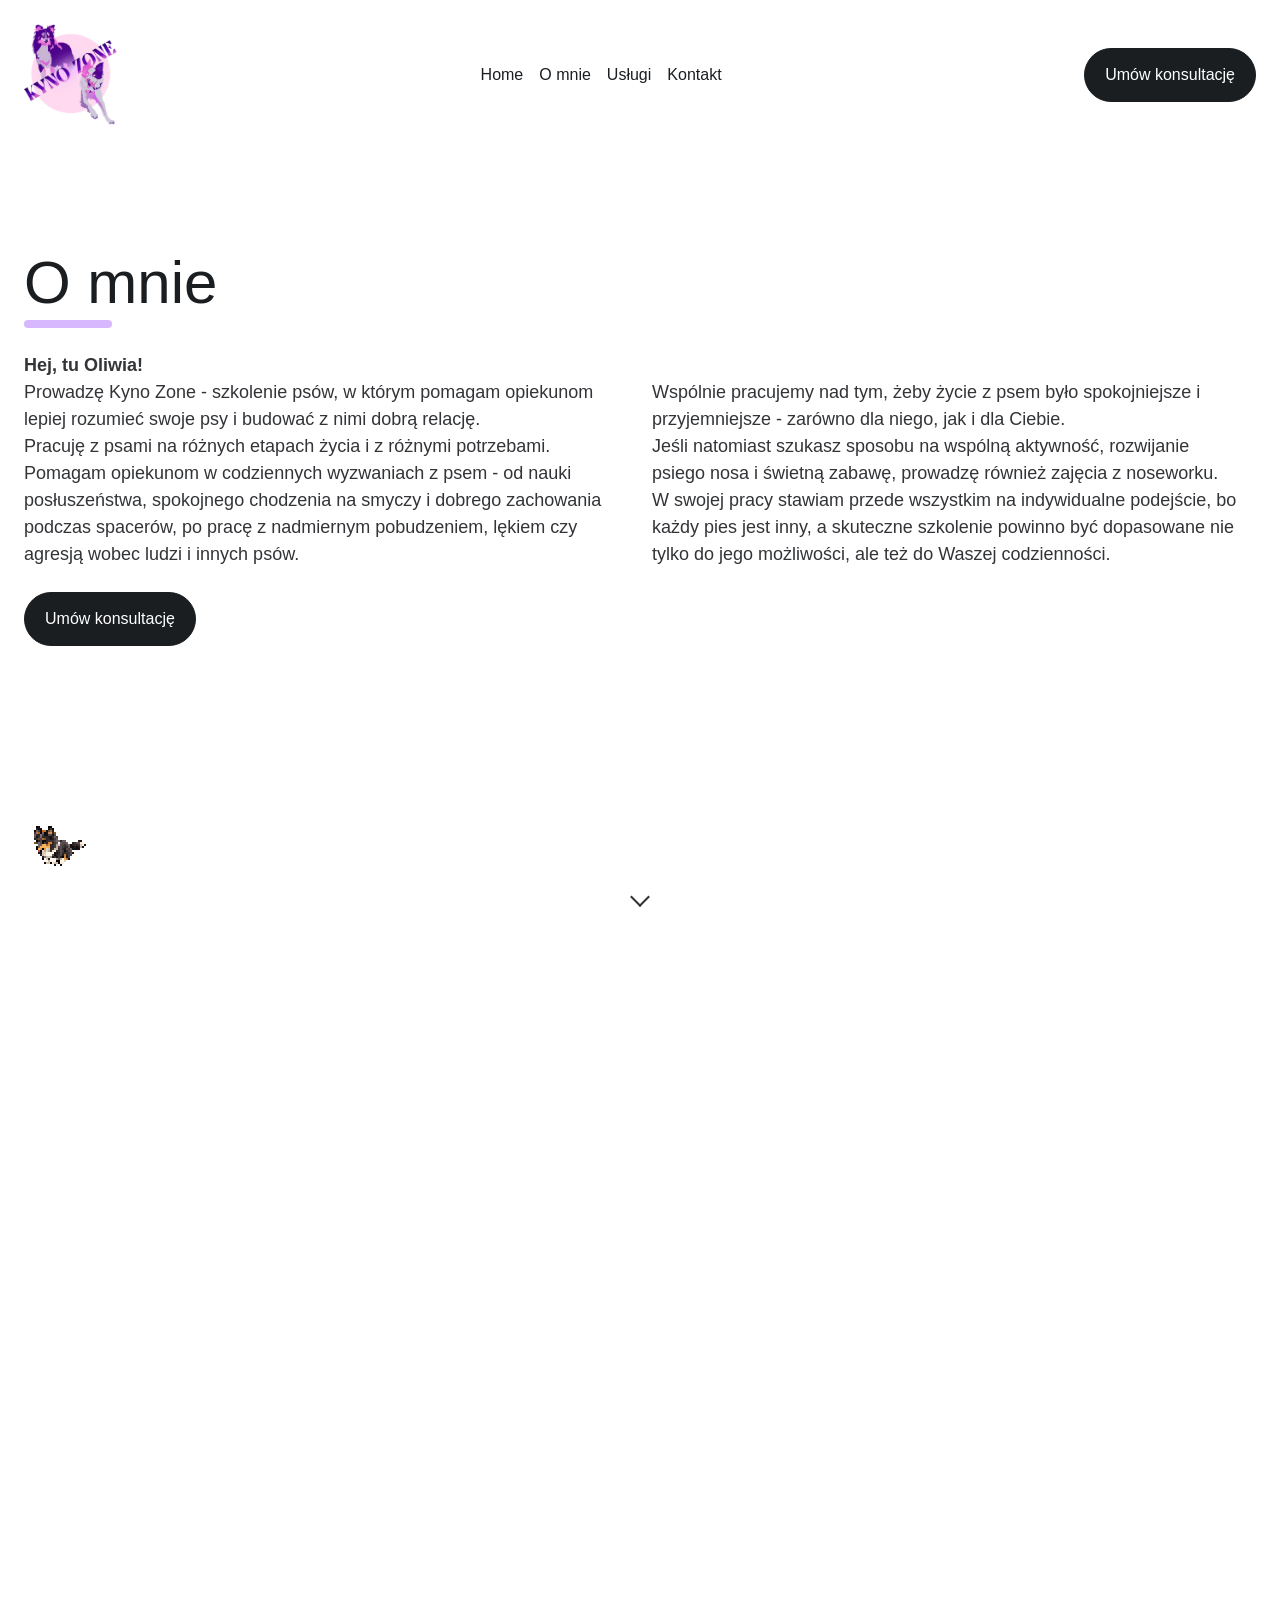
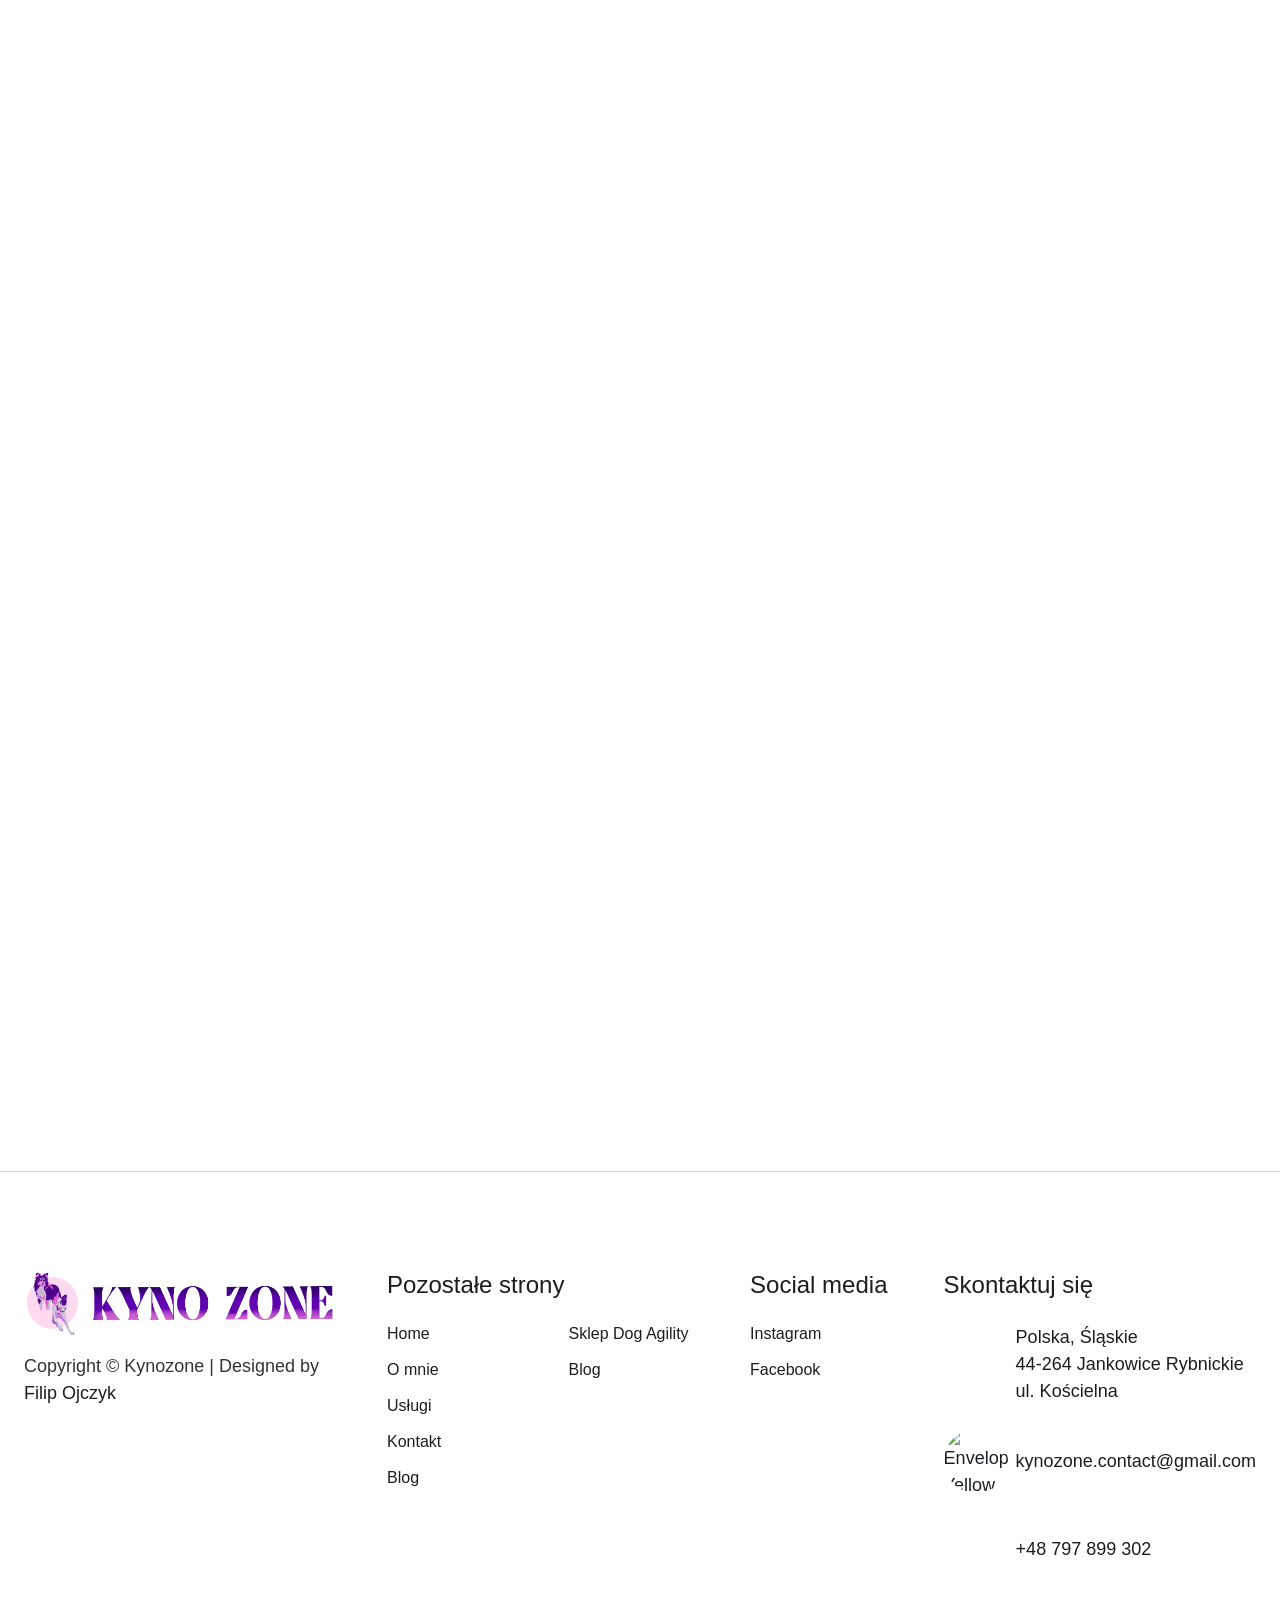
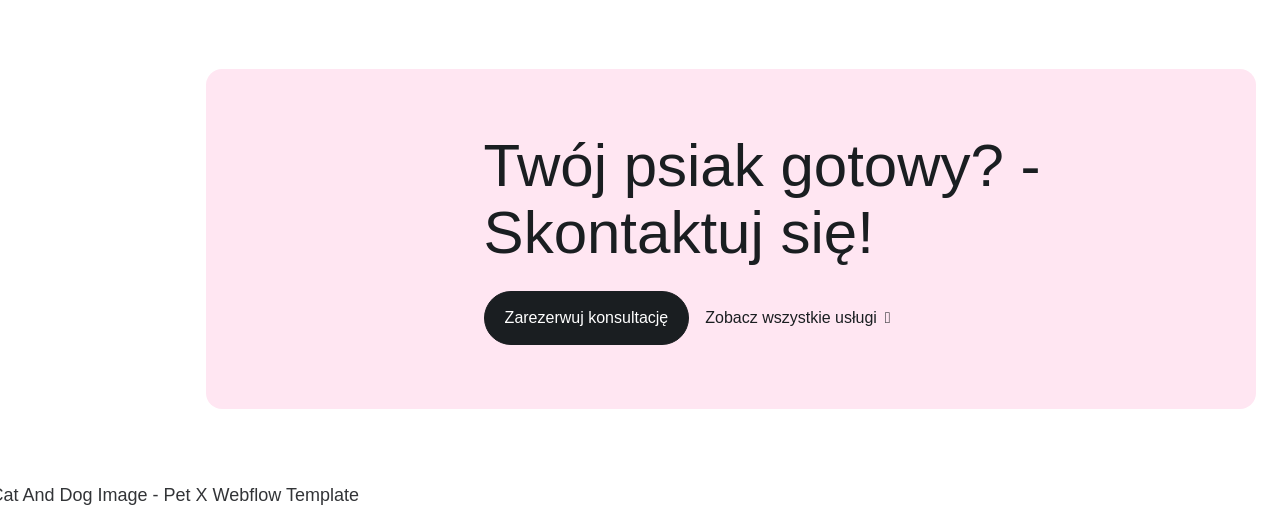
==== pages/about.html @ 4185dd09 "Add photo galleries, refresh contact/about sections, clean up dead code - Add auto-playing photo gal" ====
<!DOCTYPE html>
<html lang="en">
<head>
        <meta charset="utf-8"/>
        <title>Kynozone</title>
        <link href="/style/style.css" rel="stylesheet" type="text/css"/>
        <link href="https://fonts.googleapis.com" rel="preconnect"/>
        <link href="https://fonts.gstatic.com" rel="preconnect" crossorigin="anonymous"/>
        <script src="https://ajax.googleapis.com/ajax/libs/webfont/1.6.26/webfont.js" type="text/javascript"></script>
        <!-- AOS CSS -->
        <link href="https://cdn.jsdelivr.net/npm/aos@2.3.4/dist/aos.css" rel="stylesheet">
        <script type="text/javascript">
            WebFont.load({
                google: {
                    families: ["Montserrat:100,100italic,200,200italic,300,300italic,400,400italic,500,500italic,600,600italic,700,700italic,800,800italic,900,900italic", "Inter:regular,600,800", "Source Code Pro:regular,600,800", "Urbanist:regular,500,600"]
                }
            });
        </script>

        <link href="/img/fav.png" rel="shortcut icon" type="image/x-icon"/>
        <link href="/img/fav.png" rel="apple-touch-icon"/>
</head>

<body>

<!-- Sekcja nawigacji -->
<header role="banner" class="header-wrapper">
              <div class="container-default">
                <div class="header-container-wrapper">
                  <div class="logo-wrapper _94px">
                    <a href="/" class="logo-link">
                      <img src="/img/logoooo.png" alt="Logo Kynozone" />
                    </a>
                  </div>

                  <div class="nav-menu-middle flex-growth">
                    <nav role="navigation" class="nav-menu-wrapper">
                        <button class="close-mobile-menu" aria-label="Zamknij menu">×</button>
                      <ul role="list" class="list-nav-menu">
                        <li class="link-nav-item">
                          <a href="/index.html" class="link">
                            <div>Home</div>
                          </a>
                        </li>
                        <li class="link-nav-item">
                          <a href="/pages/about.html" class="link">
                            <div>O mnie</div>
                          </a>
                        </li>
                        <li class="link-nav-item">
                          <a href="/pages/services.html" class="link">
                            <div>Usługi</div>
                          </a>
                        </li>
                        <li class="link-nav-item">
                          <a href="/pages/contact.html" class="link">
                            <div>Kontakt</div>
                          </a>
                        </li>
                        <li class="link-nav-item show-on-mobile">
                          <div class="flex">
                            <a href="/pages/contact.html" class="primary-button">
                              <div>Umów konsultację</div>
                            </a>
                          </div>
                        </li>
                      </ul>
                    </nav>
                  </div>

                  <div class="nav-menu-right-side">
                    <div class="mobile-menu-overlay"></div>
                    <div class="buttons-row nav-menu-hidden-on-mobile">
                      <a href="/pages/contact.html" class="primary-button">
                        <div>Umów konsultację</div>
                      </a>
                    </div>

                    <div class="hamburger-menu">
                      <div class="hamburger-menu-flex">
                        <div class="hamburger-menu-line top"></div>
                        <div class="hamburger-menu-line middle"></div>
                        <div class="hamburger-menu-line bottom"></div>
                      </div>
                    </div>
                  </div>
                </div>
              </div>
</header>

<!--Sekcja hero O mnie + Hej, tu Oliwia-->
            <section class="section top-100px" data-aos="fade-up" data-aos-duration="1000">
                <div class="w-layout-blockcontainer container-default w-container">
                    <h1 class="display-9 strong mg-bottom-small title-dec">O mnie</h1>

                    <div class="grid-2-columns _1-col-tablet gap-row-small mg-top-default">
                        <div class="inner-container _590px _100-tablet">
                            <p><b>Hej, tu Oliwia!</b></p>
                            <p>Prowadzę Kyno Zone - szkolenie psów, w którym pomagam opiekunom lepiej rozumieć swoje psy i budować z nimi dobrą relację.</p>
                            <p>Pracuję z psami na różnych etapach życia i z różnymi potrzebami. Pomagam opiekunom w codziennych wyzwaniach z psem - od nauki posłuszeństwa, spokojnego chodzenia na smyczy i dobrego zachowania podczas spacerów, po pracę z nadmiernym pobudzeniem, lękiem czy agresją wobec ludzi i innych psów.</p>
                        </div>
                        <div class="inner-container _590px _100-tablet">
                            <p><br>Wspólnie pracujemy nad tym, żeby życie z psem było spokojniejsze i przyjemniejsze - zarówno dla niego, jak i dla Ciebie.</p>
                            <p>Jeśli natomiast szukasz sposobu na wspólną aktywność, rozwijanie psiego nosa i świetną zabawę, prowadzę również zajęcia z noseworku.</p>
                            <p>W swojej pracy stawiam przede wszystkim na indywidualne podejście, bo każdy pies jest inny, a skuteczne szkolenie powinno być dopasowane nie tylko do jego możliwości, ale też do Waszej codzienności.</p>
                        </div>
                    </div>

                    <div class="buttons-row left mg-top-default">
                        <a href="/pages/contact.html" class="primary-button">
                            <div>Umów konsultację</div>
                        </a>
                    </div>
                </div>
            </section>

<!--Pasek z biegnącą Astrą-->
            <div class="astra-run-section" aria-hidden="true">
                <div class="w-layout-blockcontainer container-default w-container">
                    <div class="astra-run-track">
                        <img src="/img/Astra-run.gif" alt="" class="astra-run-image" />
                    </div>
                    <div class="scroll-hint" id="scroll-hint">
                        <span class="scroll-hint-bob">
                            <span class="scroll-hint-arrow"></span>
                        </span>
                    </div>
                </div>
            </div>

<!--Sekcja zdjęcia Oliwii z psami-->
            <section id="about-photos-section" class="section top-100px bg-section-secondary" data-aos="fade-up" data-aos-duration="1000">
                <div class="w-layout-blockcontainer container-default w-container">
                    <div class="grid-2-columns gap-medium">
                        <div class="card-picture _02">
                            <img
                                src="/img/IMG_1696.JPG"
                                alt="Oliwia z border collie Arrow"
                                class="fit-cover _w-h-100"
                            />
                        </div>
                        <div class="card-picture _02">
                            <img
                                src="/img/20240922_063735.png"
                                alt="Oliwia z psami o wschodzie słońca w górach"
                                class="fit-cover _w-h-100"
                            />
                        </div>
                    </div>
                </div>
            </section>

<!--Sekcja Moje kwalifikacje-->
            <section class="section top-100px" data-aos="fade-up" data-aos-duration="1000">
                <div class="w-layout-blockcontainer container-default w-container">
                    <div class="inner-container _590px _100-tablet">
                        <h2 class="display-8 strong mg-bottom-small title-dec">Moje kwalifikacje</h2>
                        <p>
                        Swoją wiedzę i umiejętności trenerskie stale rozwijam, zdobywając kolejne kwalifikacje i ucząc się od doświadczonych specjalistów.
                        </p>
                    </div>
                    <ul class="benefits-list mg-top-default">
                        <li>✔️ 2023 – ukończenie kursu instruktora szkolenia psów prowadzonego przez „Strefę Rozwoju – Placówkę Kształcenia Ustawicznego” w Żyrardowie</li>
                        <li>✔️ 2025 – ukończenie studiów na Zachodniopomorskim Uniwersytecie Technologicznym w Szczecinie, na kierunku Kynologia</li>
                        <li>✔️ 2025 – ukończenie kursu „Instruktor Nosework Polska” z tytułem licencjonowanego instruktora</li>
                        <li>✔️ Nieustannie poszerzam swoją wiedzę z zakresu szeroko pojętego szkolenia psów</li>
                    </ul>
                </div>
            </section>

<!--Sekcja Moja psia ekipa-->
            <section class="section top-100px bottom-100px bg-section-secondary" data-aos="fade-up" data-aos-duration="1000">
                <div class="w-layout-blockcontainer container-default w-container">
                    <div class="inner-container _590px _100-tablet">
                        <h2 class="display-8 strong mg-bottom-small title-dec">Moja psia ekipa</h2>
                        <p>
                        Kyno Zone to nie tylko ja – to również psy, które towarzyszą mi na co dzień i wciąż uczą mnie czegoś nowego.
                        </p>
                    </div>

                    <div class="w-layout-grid grid-3-columns _1-col-tablet gap-medium mg-top-large">
                        <div>
                            <div class="card-picture _02" style="aspect-ratio:4/3">
                                <img
                                    src="/img/Nesti.jpg"
                                    alt="Nesti - dogfrisbee"
                                    class="fit-cover _w-h-100" />
                            </div>
                            <h3 class="card-heading display-5 mg-top-default" style="display:flex;align-items:center;gap:8px">
                                <span>Nesti</span>
                                <img src="/img/nesti-tail.gif" alt="" style="width:28px;height:28px;object-fit:contain" />
                            </h3>
                            <p class="mg-top-extra-small">
                            Nasza kochana emerytka i pies, od którego wszystko się zaczęło. To dzięki niej poznałam dogfrisbee i odkryłam, jak wiele radości może dawać wspólna aktywność z psem. To ona była moim pierwszym krokiem w świat psich sportów i wspólnych treningów.
                            </p>
                        </div>

                        <div>
                            <div class="card-picture _02" style="aspect-ratio:4/3">
                                <img
                                    src="/img/dog.png"
                                    alt="Arrow - border collie"
                                    class="fit-cover _w-h-100" />
                            </div>
                            <h3 class="card-heading display-5 mg-top-default" style="display:flex;align-items:center;gap:8px">
                                <span>Arrow</span>
                                <img src="/img/pixel_arrow.gif" alt="" style="width:28px;height:28px;object-fit:contain" />
                            </h3>
                            <p class="mg-top-extra-small">
                            Border collie, z którym rozpoczęła się moja przygoda z agility. Arrow towarzyszył mi również podczas studiów – dzielnie chodził ze mną na zajęcia i można powiedzieć, że razem przeżyliśmy niejedną studencką przygodę. Dziś wspólnie trenujemy nosework i rozwijamy nasze umiejętności w zakresie posłuszeństwa. Żaden pies nie nauczył mnie tyle, co on – za co jestem mu bardzo wdzięczna!
                            </p>
                        </div>

                        <div>
                            <div class="card-picture _02" style="aspect-ratio:4/3">
                                <img
                                    src="/img/Astra.png"
                                    alt="Astra - owczarek szetlandzki"
                                    class="fit-cover _w-h-100" />
                            </div>
                            <h3 class="card-heading display-5 mg-top-default" style="display:flex;align-items:center;gap:8px">
                                <span>Astra</span>
                                <img src="/img/Astra-run.gif" alt="" style="width:28px;height:28px;object-fit:contain" />
                            </h3>
                            <p class="mg-top-extra-small">
                            Najmłodsza w naszej psiej ekipie – owczarek szetlandzki, z którym odkrywamy kolejne tajemnice psiego sportu. Obecnie skupiamy się przede wszystkim na agility, a dodatkowo próbujemy swoich sił na wystawach psów.
                            </p>
                        </div>
                    </div>
                </div>
            </section>

<!--Sekcja stopka-->
<footer class="footer-wrapper v1">
                <div class="w-layout-blockcontainer container-default w-container">
                    <div class="inner-section footer-inner-section">
                        <div class="footer-top v1 z-index-1">
                            <div class="w-layout-grid grid-4-columns footer-grid-4-col">
                                <div id="w-node-_3c298779-830b-1f87-128d-10c56ccddea2-57241a43" class="inner-container _310px _100-tablet">
                                    <div class="mg-bottom-small">
                                        <a href="/" class="logo-link w-inline-block">
                                            <img src="/img/logo-footer.png" alt="Logo Kynozone"/>
                                        </a>
                                    </div>
                                    <p>
                                        Copyright © Kynozone | Designed by <a href="#" target="_blank" class="text-decoration-none">Filip Ojczyk</a>
                                    </p>
                                </div>
                                <div>
                                    <h3 class="display-5 mg-bottom-default">Pozostałe strony</h3>
                                    <div class="w-layout-grid grid-2-columns main-pages-grid-2-columns">
                                        <ul role="list" class="list-wrapper">
                                            <li class="list-item">
                                                <a id="w-node-_105c6810-7fd6-918e-ea4c-0a20c47f4eeb-c47f4eeb" href="/" class="link w-inline-block">
                                                    <div>Home</div>
                                                </a>
                                            </li>
                                            <li class="list-item">
                                                <a id="w-node-_105c6810-7fd6-918e-ea4c-0a20c47f4eeb-c47f4eeb" href="/pages/about.html" aria-current="page" class="link w-inline-block w--current">
                                                    <div>O mnie</div>
                                                </a>
                                            </li>
                                            <li class="list-item">
                                                <a id="w-node-_105c6810-7fd6-918e-ea4c-0a20c47f4eeb-c47f4eeb" href="/pages/services.html" class="link w-inline-block">
                                                    <div>Usługi</div>
                                                </a>
                                            </li>
                                            <li class="list-item">
                                                <a id="w-node-_105c6810-7fd6-918e-ea4c-0a20c47f4eeb-c47f4eeb" href="/pages/contact.html" class="link w-inline-block">
                                                    <div>Kontakt</div>
                                                </a>
                                            </li>
                                            <li class="list-item">
                                                <a id="w-node-_105c6810-7fd6-918e-ea4c-0a20c47f4eeb-c47f4eeb" href="/" class="link w-inline-block">
                                                    <div>Blog</div>
                                                </a>
                                            </li>
                                        </ul>
                                        <ul role="list" class="list-wrapper">
                                            <li class="list-item">
                                                <a id="w-node-_105c6810-7fd6-918e-ea4c-0a20c47f4eeb-c47f4eeb" href="https://www.instagram.com/kyno.zone_sport/" class="link w-inline-block">
                                                    <div>Sklep Dog Agility</div>
                                                </a>
                                            </li>
                                            <li class="list-item">
                                                <a id="w-node-_105c6810-7fd6-918e-ea4c-0a20c47f4eeb-c47f4eeb" href="/" class="link w-inline-block">
                                                    <div>Blog</div>
                                                </a>
                                            </li>
                                        </ul>
                                    </div>
                                </div>
                                <div>
                                    <h3 class="display-5 mg-bottom-default">Social media</h3>
                                    <ul role="list" class="list-wrapper">
                                        <li class="list-item">
                                            <a id="w-node-_105c6810-7fd6-918e-ea4c-0a20c47f4eeb-c47f4eeb" href="https://www.instagram.com/oliwia_kosiorowska/" class="link w-inline-block">
                                                <div>Instagram</div>
                                            </a>
                                        </li>
                                        <li class="list-item">
                                            <a id="w-node-_105c6810-7fd6-918e-ea4c-0a20c47f4eeb-c47f4eeb" href="https://www.facebook.com/profile.php?id=61573740024975" class="link w-inline-block">
                                                <div>Facebook</div>
                                            </a>
                                        </li>
                                    </ul>
                                </div>
                                <div id="w-node-_3c298779-830b-1f87-128d-10c56ccddf10-57241a43">
                                    <h3 class="display-5 mg-bottom-default">Skontaktuj się</h3>
                                    <div class="w-layout-grid grid-1-column">
                                        <a href="https://maps.app.goo.gl/QSioALD3vqhDNfGb7" target="_blank" class="text-decoration-none w-inline-block">
                                            <div class="w-layout-grid grid-auto---1fr">
                                                <div>
                                                    <div class="avatar-wrapper _64px">
                                                        <img src="https://cdn.prod.website-files.com/6614055ffed6aec1f0c79429/66141f613264496a8889789a_location-purple-circle-pet-x-webflow-template.svg" alt="" id="w-node-ec5a7488-b285-a652-3f68-ab6f7cc15e2a-7cc15e29" class="avatar-image circle"/>
                                                    </div>
                                                </div>
                                                <div>
                                                    <div>
                                                        Polska, Śląskie <br/>44-264 Jankowice Rybnickie ul. Kościelna
                                                    </div>
                                                </div>
                                            </div>
                                        </a>
                                        <a href="mailto:kynozone.contact@gmail.com" class="text-decoration-none w-inline-block">
                                            <div class="w-layout-grid grid-auto---1fr">
                                                <div>
                                                    <div class="avatar-wrapper _64px">
                                                        <img src="https://cdn.prod.website-files.com/6614055ffed6aec1f0c79429/66141f6155811eeea42f7731_envelope-yellow-circle-pet-x-webflow-template.svg" alt="Envelope Yellow Circle - Pet X Webflow Template" id="w-node-ec5a7488-b285-a652-3f68-ab6f7cc15e2a-7cc15e29" class="avatar-image circle"/>
                                                    </div>
                                                </div>
                                                <div>
                                                    <div>
                                                        kynozone.contact@gmail.com<br/>
                                                    </div>
                                                </div>
                                            </div>
                                        </a>
                                        <a href="tel:797 899 302" class="text-decoration-none w-inline-block">
                                            <div class="w-layout-grid grid-auto---1fr">
                                                <div>
                                                    <div class="avatar-wrapper _64px">
                                                        <img src="https://cdn.prod.website-files.com/6614055ffed6aec1f0c79429/66141f49d078a83220d4ac04_phone-blue-circle-pet-x-webflow-template.svg" alt="" id="w-node-ec5a7488-b285-a652-3f68-ab6f7cc15e2a-7cc15e29" class="avatar-image circle"/>
                                                    </div>
                                                </div>
                                                <div>
                                                    <div>+48 797 899 302</div>
                                                </div>
                                            </div>
                                        </a>
                                    </div>
                                </div>
                            </div>
                        </div>
                        <div class="card footer-card-wrap">
                            <div class="card footer-card-v1">
                                <div class="z-index-1">
                                    <div class="w-layout-grid grid-2-columns footer-card-grid-2-col">
                                        <div class="hidden-on-mobile-landscape"></div>
                                        <div class="inner-container _636px _100-tablet">
                                            <h2 class="display-9 strong mg-bottom-default">Twój psiak gotowy? - Skontaktuj się!</h2>
                                            <div class="buttons-row left">
                                                <a id="w-node-e9da5fd6-ab44-5b2f-81ad-6e5f36bfab9c-36bfab9c" href="/pages/contact.html" class="primary-button w-inline-block">
                                                    <div>Zarezerwuj konsultację</div>
                                                </a>
                                                <a id="w-node-_8613752a-dccf-3d68-682b-f1c016de1eb0-16de1eb0" href="/pages/services.html" class="link mid w-inline-block">
                                                    <div>Zobacz wszystkie usługi</div>
                                                    <div class="item-icon-right">
                                                        <div class="icon-font-rounded"></div>
                                                    </div>
                                                </a>
                                            </div>
                                        </div>
                                    </div>
                                </div>
                                <div class="footer-card-bg"></div>
                            </div>
                            <div class="footer-image-absolute _01">
                                <img src="/img/stopka1.png" srcset="/img/stopka1.png 500w, /img/stopka1.png 786w" sizes="(max-width: 767px) 100vw, (max-width: 1439px) 38vw, 524px" alt="Cat And Dog Image - Pet X Webflow Template"/>
                            </div>
                        </div>
                    </div>
                </div>
</footer>

<!-- AOS JavaScript -->
<script src="https://cdn.jsdelivr.net/npm/aos@2.3.4/dist/aos.js"></script>

<!-- Twój główny plik JS -->
<script src="/js/main.js"></script>

</body>
</html>
---- style/style.css ----
html {
  -webkit-text-size-adjust: 100%;
  -ms-text-size-adjust: 100%;
  font-family: sans-serif;
}

body {
  margin: 0;
}

article, aside, details, figcaption, figure, footer, header, hgroup, main, menu, nav, section, summary {
  display: block;
}

audio, canvas, progress, video {
  vertical-align: baseline;
  display: inline-block;
}

a {
  background-color: #0000;
}

a:active, a:hover {
  outline: 0;
}

abbr[title] {
  border-bottom: 1px dotted;
}

b, strong {
  font-weight: bold;
}

dfn {
  font-style: italic;
}

h1 {
  margin: .67em 0;
  font-size: 2em;
}

mark {
  color: #000;
  background: #ff0;
}

small {
  font-size: 80%;
}

sub, sup {
  vertical-align: baseline;
  font-size: 75%;
  line-height: 0;
  position: relative;
}

sup {
  top: -.5em;
}

sub {
  bottom: -.25em;
}

img {
  border: 0;
}

svg:not(:root) {
  overflow: hidden;
}

hr {
  box-sizing: content-box;
  height: 0;
}

button, input, optgroup, select, textarea {
  color: inherit;
  font: inherit;
  margin: 0;
}

button {
  overflow: visible;
}

button, select {
  text-transform: none;
}

button, html input[type="button"], input[type="reset"] {
  -webkit-appearance: button;
  cursor: pointer;
}

button[disabled], html input[disabled] {
  cursor: default;
}

button::-moz-focus-inner, input::-moz-focus-inner {
  border: 0;
  padding: 0;
}

input {
  line-height: normal;
}

input[type="checkbox"], input[type="radio"] {
  box-sizing: border-box;
  padding: 0;
}

input[type="number"]::-webkit-inner-spin-button, input[type="number"]::-webkit-outer-spin-button {
  height: auto;
}

input[type="search"] {
  -webkit-appearance: none;
}

input[type="search"]::-webkit-search-cancel-button, input[type="search"]::-webkit-search-decoration {
  -webkit-appearance: none;
}

legend {
  border: 0;
  padding: 0;
}

textarea {
  overflow: auto;
}

optgroup {
  font-weight: bold;
}

table {
  border-collapse: collapse;
  border-spacing: 0;
}

td, th {
  padding: 0;
}

@font-face {
  font-family: webflow-icons;
  src: url("[data-uri]") format("truetype");
  font-weight: normal;
  font-style: normal;
}

[class^="w-icon-"], [class*=" w-icon-"] {
  speak: none;
  font-variant: normal;
  text-transform: none;
  -webkit-font-smoothing: antialiased;
  -moz-osx-font-smoothing: grayscale;
  font-style: normal;
  font-weight: normal;
  line-height: 1;
  font-family: webflow-icons !important;
}

.w-icon-nav-menu:before {
  content: "î";
}

.w-icon-arrow-down:before, .w-icon-dropdown-toggle:before {
  content: "î";
}

.w-icon-file-upload-remove:before {
  content: "î¤";
}

.w-icon-file-upload-icon:before {
  content: "î¤";
}

* {
  box-sizing: border-box;
}

html {
  height: 100%;
}

body {
  color: #333;
  background-color: #fff;
  min-height: 100%;
  margin: 0;
  font-family: Arial, sans-serif;
  font-size: 14px;
  line-height: 20px;
}

img {
  vertical-align: middle;
  max-width: 100%;
  display: inline-block;
}

html.w-mod-touch * {
  background-attachment: scroll !important;
}

.w-block {
  display: block;
}

.w-inline-block {
  max-width: 100%;
  display: inline-block;
}

.w-clearfix:before, .w-clearfix:after {
  content: " ";
  grid-area: 1 / 1 / 2 / 2;
  display: table;
}

.w-clearfix:after {
  clear: both;
}

.w-hidden {
  display: none;
}

.w-button {
  color: #fff;
  line-height: inherit;
  cursor: pointer;
  background-color: #3898ec;
  border: 0;
  border-radius: 0;
  padding: 9px 15px;
  text-decoration: none;
  display: inline-block;
}

input.w-button {
  -webkit-appearance: button;
}

html[data-w-dynpage] [data-w-cloak] {
  color: #0000 !important;
}

.w-code-block {
  margin: unset;
}

pre.w-code-block code {
  all: inherit;
}

.w-optimization {
  display: contents;
}

.w-webflow-badge, .w-webflow-badge > img {
  box-sizing: unset;
  width: unset;
  height: unset;
  max-height: unset;
  max-width: unset;
  min-height: unset;
  min-width: unset;
  margin: unset;
  padding: unset;
  float: unset;
  clear: unset;
  border: unset;
  border-radius: unset;
  background: unset;
  background-image: unset;
  background-position: unset;
  background-size: unset;
  background-repeat: unset;
  background-origin: unset;
  background-clip: unset;
  background-attachment: unset;
  background-color: unset;
  box-shadow: unset;
  transform: unset;
  direction: unset;
  font-family: unset;
  font-weight: unset;
  color: unset;
  font-size: unset;
  line-height: unset;
  font-style: unset;
  font-variant: unset;
  text-align: unset;
  letter-spacing: unset;
  -webkit-text-decoration: unset;
  text-decoration: unset;
  text-indent: unset;
  text-transform: unset;
  list-style-type: unset;
  text-shadow: unset;
  vertical-align: unset;
  cursor: unset;
  white-space: unset;
  word-break: unset;
  word-spacing: unset;
  word-wrap: unset;
  transition: unset;
}

.w-webflow-badge {
  white-space: nowrap;
  cursor: pointer;
  box-shadow: 0 0 0 1px #0000001a, 0 1px 3px #0000001a;
  visibility: visible !important;
  opacity: 1 !important;
  z-index: 2147483647 !important;
  color: #aaadb0 !important;
  overflow: unset !important;
  background-color: #fff !important;
  border-radius: 3px !important;
  width: auto !important;
  height: auto !important;
  margin: 0 !important;
  padding: 6px !important;
  font-size: 12px !important;
  line-height: 14px !important;
  text-decoration: none !important;
  display: inline-block !important;
  position: fixed !important;
  inset: auto 12px 12px auto !important;
  transform: none !important;
}

.w-webflow-badge > img {
  position: unset;
  visibility: unset !important;
  opacity: 1 !important;
  vertical-align: middle !important;
  display: inline-block !important;
}

h1, h2, h3, h4, h5, h6 {
  margin-bottom: 10px;
  font-weight: bold;
}

h1 {
  margin-top: 20px;
  font-size: 38px;
  line-height: 44px;
}

h2 {
  margin-top: 20px;
  font-size: 32px;
  line-height: 36px;
}

.title-dec {
  position: relative;
  padding-bottom: 12px;
}

.title-dec::after {
  content: "";
  display: block;
  position: absolute;
  bottom: 0;
  left: 0;
  width: 88px;
  height: 8px;
  border-radius: 8px;
  background: var(--core--colors--secondary--100);
}

h3 {
  margin-top: 20px;
  font-size: 24px;
  line-height: 30px;
}

h4 {
  margin-top: 10px;
  font-size: 18px;
  line-height: 24px;
}

h5 {
  margin-top: 10px;
  font-size: 14px;
  line-height: 20px;
}

h6 {
  margin-top: 10px;
  font-size: 12px;
  line-height: 18px;
}

p {
  margin-top: 0;
  margin-bottom: 10px;
}

blockquote {
  border-left: 5px solid #e2e2e2;
  margin: 0 0 10px;
  padding: 10px 20px;
  font-size: 18px;
  line-height: 22px;
}

figure {
  margin: 0 0 10px;
}

ul, ol {
  margin-top: 0;
  margin-bottom: 10px;
  padding-left: 40px;
}

.w-list-unstyled {
  padding-left: 0;
  list-style: none;
}

.w-embed:before, .w-embed:after {
  content: " ";
  grid-area: 1 / 1 / 2 / 2;
  display: table;
}

.w-embed:after {
  clear: both;
}

.w-video {
  width: 100%;
  padding: 0;
  position: relative;
}

.w-video iframe, .w-video object, .w-video embed {
  border: none;
  width: 100%;
  height: 100%;
  position: absolute;
  top: 0;
  left: 0;
}

fieldset {
  border: 0;
  margin: 0;
  padding: 0;
}

button, [type="button"], [type="reset"] {
  cursor: pointer;
  -webkit-appearance: button;
  border: 0;
}

.w-form {
  margin: 0 0 15px;
}

.w-form-done {
  text-align: center;
  background-color: #ddd;
  padding: 20px;
  display: none;
}

.w-form-fail {
  background-color: #ffdede;
  margin-top: 10px;
  padding: 10px;
  display: none;
}

@media (min-width: 991px) {
  .grid-right {
    grid-area: 1 / 6 / 2 / 3;
  }
}

label {
  margin-bottom: 5px;
  font-weight: bold;
  display: block;
}

.w-input, .w-select {
  color: #333;
  vertical-align: middle;
  background-color: #fff;
  border: 1px solid #ccc;
  width: 100%;
  height: 38px;
  margin-bottom: 10px;
  padding: 8px 12px;
  font-size: 14px;
  line-height: 1.42857;
  display: block;
}

.w-input::placeholder, .w-select::placeholder {
  color: #999;
}

.w-input:focus, .w-select:focus {
  border-color: #3898ec;
  outline: 0;
}

.w-input[disabled], .w-select[disabled], .w-input[readonly], .w-select[readonly], fieldset[disabled] .w-input, fieldset[disabled] .w-select {
  cursor: not-allowed;
}

.w-input[disabled]:not(.w-input-disabled), .w-select[disabled]:not(.w-input-disabled), .w-input[readonly], .w-select[readonly], fieldset[disabled]:not(.w-input-disabled) .w-input, fieldset[disabled]:not(.w-input-disabled) .w-select {
  background-color: #eee;
}

textarea.w-input, textarea.w-select {
  height: auto;
}

.w-select {
  background-color: #f3f3f3;
}

.w-select[multiple] {
  height: auto;
}

.w-form-label {
  cursor: pointer;
  margin-bottom: 0;
  font-weight: normal;
  display: inline-block;
}

.w-radio {
  margin-bottom: 5px;
  padding-left: 20px;
  display: block;
}

.w-radio:before, .w-radio:after {
  content: " ";
  grid-area: 1 / 1 / 2 / 2;
  display: table;
}

.w-radio:after {
  clear: both;
}

.w-radio-input {
  float: left;
  margin: 3px 0 0 -20px;
  line-height: normal;
}

.w-file-upload {
  margin-bottom: 10px;
  display: block;
}

.w-file-upload-input {
  opacity: 0;
  z-index: -100;
  width: .1px;
  height: .1px;
  position: absolute;
  overflow: hidden;
}

.w-file-upload-default, .w-file-upload-uploading, .w-file-upload-success {
  color: #333;
  display: inline-block;
}

.w-file-upload-error {
  margin-top: 10px;
  display: block;
}

.w-file-upload-default.w-hidden, .w-file-upload-uploading.w-hidden, .w-file-upload-error.w-hidden, .w-file-upload-success.w-hidden {
  display: none;
}

.w-file-upload-uploading-btn {
  cursor: pointer;
  background-color: #fafafa;
  border: 1px solid #ccc;
  margin: 0;
  padding: 8px 12px;
  font-size: 14px;
  font-weight: normal;
  display: flex;
}

.w-file-upload-file {
  background-color: #fafafa;
  border: 1px solid #ccc;
  flex-grow: 1;
  justify-content: space-between;
  margin: 0;
  padding: 8px 9px 8px 11px;
  display: flex;
}

.w-file-upload-file-name {
  font-size: 14px;
  font-weight: normal;
  display: block;
}

.w-file-remove-link {
  cursor: pointer;
  width: auto;
  height: auto;
  margin-top: 3px;
  margin-left: 10px;
  padding: 3px;
  display: block;
}

.w-icon-file-upload-remove {
  margin: auto;
  font-size: 10px;
}

.w-file-upload-error-msg {
  color: #ea384c;
  padding: 2px 0;
  display: inline-block;
}

.w-file-upload-info {
  padding: 0 12px;
  line-height: 38px;
  display: inline-block;
}

.w-file-upload-label {
  cursor: pointer;
  background-color: #fafafa;
  border: 1px solid #ccc;
  margin: 0;
  padding: 8px 12px;
  font-size: 14px;
  font-weight: normal;
  display: inline-block;
}

.w-icon-file-upload-icon, .w-icon-file-upload-uploading {
  width: 20px;
  margin-right: 8px;
  display: inline-block;
}

.w-icon-file-upload-uploading {
  height: 20px;
}

.w-container {
  max-width: 940px;
  margin-left: auto;
  margin-right: auto;
}

.w-container:before, .w-container:after {
  content: " ";
  grid-area: 1 / 1 / 2 / 2;
  display: table;
}

.w-container:after {
  clear: both;
}

.w-container .w-row {
  margin-left: -10px;
  margin-right: -10px;
}

.w-row:before, .w-row:after {
  content: " ";
  grid-area: 1 / 1 / 2 / 2;
  display: table;
}

.w-row:after {
  clear: both;
}

.w-row .w-row {
  margin-left: 0;
  margin-right: 0;
}

.w-col {
  float: left;
  width: 100%;
  min-height: 1px;
  padding-left: 10px;
  padding-right: 10px;
  position: relative;
}

.w-col .w-col {
  padding-left: 0;
  padding-right: 0;
}

.w-col-1 {
  width: 8.33333%;
}

.w-col-2 {
  width: 16.6667%;
}

.w-col-3 {
  width: 25%;
}

.w-col-4 {
  width: 33.3333%;
}

.w-col-5 {
  width: 41.6667%;
}

.w-col-6 {
  width: 50%;
}

.w-col-7 {
  width: 58.3333%;
}

.w-col-8 {
  width: 66.6667%;
}

.w-col-9 {
  width: 75%;
}

.w-col-10 {
  width: 83.3333%;
}

.w-col-11 {
  width: 91.6667%;
}

.w-col-12 {
  width: 100%;
}

.w-hidden-main {
  display: none !important;
}

@media screen and (max-width: 991px) {
  .w-container {
    max-width: 728px;
  }

  .w-hidden-main {
    display: inherit !important;
  }

  .w-hidden-medium {
    display: none !important;
  }

  .w-col-medium-1 {
    width: 8.33333%;
  }

  .w-col-medium-2 {
    width: 16.6667%;
  }

  .w-col-medium-3 {
    width: 25%;
  }

  .w-col-medium-4 {
    width: 33.3333%;
  }

  .w-col-medium-5 {
    width: 41.6667%;
  }

  .w-col-medium-6 {
    width: 50%;
  }

  .w-col-medium-7 {
    width: 58.3333%;
  }

  .w-col-medium-8 {
    width: 66.6667%;
  }

  .w-col-medium-9 {
    width: 75%;
  }

  .w-col-medium-10 {
    width: 83.3333%;
  }

  .w-col-medium-11 {
    width: 91.6667%;
  }

  .w-col-medium-12 {
    width: 100%;
  }

  .w-col-stack {
    width: 100%;
    left: auto;
    right: auto;
  }
}

@media screen and (max-width: 767px) {
  .w-hidden-main, .w-hidden-medium {
    display: inherit !important;
  }

  .w-hidden-small {
    display: none !important;
  }

  .w-row, .w-container .w-row {
    margin-left: 0;
    margin-right: 0;
  }

  .w-col {
    width: 100%;
    left: auto;
    right: auto;
  }

  .w-col-small-1 {
    width: 8.33333%;
  }

  .w-col-small-2 {
    width: 16.6667%;
  }

  .w-col-small-3 {
    width: 25%;
  }

  .w-col-small-4 {
    width: 33.3333%;
  }

  .w-col-small-5 {
    width: 41.6667%;
  }

  .w-col-small-6 {
    width: 50%;
  }

  .w-col-small-7 {
    width: 58.3333%;
  }

  .w-col-small-8 {
    width: 66.6667%;
  }

  .w-col-small-9 {
    width: 75%;
  }

  .w-col-small-10 {
    width: 83.3333%;
  }

  .w-col-small-11 {
    width: 91.6667%;
  }

  .w-col-small-12 {
    width: 100%;
  }
}

@media screen and (max-width: 479px) {
  .w-container {
    max-width: none;
  }

  .w-hidden-main, .w-hidden-medium, .w-hidden-small {
    display: inherit !important;
  }

  .w-hidden-tiny {
    display: none !important;
  }

  .w-col {
    width: 100%;
  }

  .w-col-tiny-1 {
    width: 8.33333%;
  }

  .w-col-tiny-2 {
    width: 16.6667%;
  }

  .w-col-tiny-3 {
    width: 25%;
  }

  .w-col-tiny-4 {
    width: 33.3333%;
  }

  .w-col-tiny-5 {
    width: 41.6667%;
  }

  .w-col-tiny-6 {
    width: 50%;
  }

  .w-col-tiny-7 {
    width: 58.3333%;
  }

  .w-col-tiny-8 {
    width: 66.6667%;
  }

  .w-col-tiny-9 {
    width: 75%;
  }

  .w-col-tiny-10 {
    width: 83.3333%;
  }

  .w-col-tiny-11 {
    width: 91.6667%;
  }

  .w-col-tiny-12 {
    width: 100%;
  }
}

.w-widget {
  position: relative;
}

.w-widget-map {
  width: 100%;
  height: 400px;
}

.w-widget-map label {
  width: auto;
  display: inline;
}

.w-widget-map img {
  max-width: inherit;
}

.w-widget-map .gm-style-iw {
  text-align: center;
}

.w-widget-map .gm-style-iw > button {
  display: none !important;
}

.w-widget-twitter {
  overflow: hidden;
}

.w-widget-twitter-count-shim {
  vertical-align: top;
  text-align: center;
  background: #fff;
  border: 1px solid #758696;
  border-radius: 3px;
  width: 28px;
  height: 20px;
  display: inline-block;
  position: relative;
}

.w-widget-twitter-count-shim * {
  pointer-events: none;
  -webkit-user-select: none;
  user-select: none;
}

.w-widget-twitter-count-shim .w-widget-twitter-count-inner {
  text-align: center;
  color: #999;
  font-family: serif;
  font-size: 15px;
  line-height: 12px;
  position: relative;
}

.w-widget-twitter-count-shim .w-widget-twitter-count-clear {
  display: block;
  position: relative;
}

.w-widget-twitter-count-shim.w--large {
  width: 36px;
  height: 28px;
}

.w-widget-twitter-count-shim.w--large .w-widget-twitter-count-inner {
  font-size: 18px;
  line-height: 18px;
}

.w-widget-twitter-count-shim:not(.w--vertical) {
  margin-left: 5px;
  margin-right: 8px;
}

.w-widget-twitter-count-shim:not(.w--vertical).w--large {
  margin-left: 6px;
}

.w-widget-twitter-count-shim:not(.w--vertical):before, .w-widget-twitter-count-shim:not(.w--vertical):after {
  content: " ";
  pointer-events: none;
  border: solid #0000;
  width: 0;
  height: 0;
  position: absolute;
  top: 50%;
  left: 0;
}

.w-widget-twitter-count-shim:not(.w--vertical):before {
  border-width: 4px;
  border-color: #75869600 #5d6c7b #75869600 #75869600;
  margin-top: -4px;
  margin-left: -9px;
}

.w-widget-twitter-count-shim:not(.w--vertical).w--large:before {
  border-width: 5px;
  margin-top: -5px;
  margin-left: -10px;
}

.w-widget-twitter-count-shim:not(.w--vertical):after {
  border-width: 4px;
  border-color: #fff0 #fff #fff0 #fff0;
  margin-top: -4px;
  margin-left: -8px;
}

.w-widget-twitter-count-shim:not(.w--vertical).w--large:after {
  border-width: 5px;
  margin-top: -5px;
  margin-left: -9px;
}

.w-widget-twitter-count-shim.w--vertical {
  width: 61px;
  height: 33px;
  margin-bottom: 8px;
}

.w-widget-twitter-count-shim.w--vertical:before, .w-widget-twitter-count-shim.w--vertical:after {
  content: " ";
  pointer-events: none;
  border: solid #0000;
  width: 0;
  height: 0;
  position: absolute;
  top: 100%;
  left: 50%;
}

.w-widget-twitter-count-shim.w--vertical:before {
  border-width: 5px;
  border-color: #5d6c7b #75869600 #75869600;
  margin-left: -5px;
}

.w-widget-twitter-count-shim.w--vertical:after {
  border-width: 4px;
  border-color: #fff #fff0 #fff0;
  margin-left: -4px;
}

.w-widget-twitter-count-shim.w--vertical .w-widget-twitter-count-inner {
  font-size: 18px;
  line-height: 22px;
}

.w-widget-twitter-count-shim.w--vertical.w--large {
  width: 76px;
}

.w-background-video {
  color: #fff;
  height: 500px;
  position: relative;
  overflow: hidden;
}

.w-background-video > video {
  object-fit: cover;
  z-index: -100;
  background-position: 50%;
  background-size: cover;
  width: 100%;
  height: 100%;
  margin: auto;
  position: absolute;
  inset: -100%;
}

.w-background-video > video::-webkit-media-controls-start-playback-button {
  -webkit-appearance: none;
  display: none !important;
}

.w-background-video--control {
  background-color: #0000;
  padding: 0;
  position: absolute;
  bottom: 1em;
  right: 1em;
}

.w-background-video--control > [hidden] {
  display: none !important;
}

.w-dropdown {
  text-align: left;
  z-index: 900;
  margin-left: auto;
  margin-right: auto;
  display: inline-block;
  position: relative;
}

.w-dropdown-btn, .w-dropdown-toggle, .w-dropdown-link {
  vertical-align: top;
  color: #222;
  text-align: left;
  white-space: nowrap;
  margin-left: auto;
  margin-right: auto;
  padding: 20px;
  text-decoration: none;
  position: relative;
}

.w-dropdown-toggle {
  -webkit-user-select: none;
  user-select: none;
  cursor: pointer;
  padding-right: 40px;
  display: inline-block;
}

.w-dropdown-toggle:focus {
  outline: 0;
}

.w-icon-dropdown-toggle {
  width: 1em;
  height: 1em;
  margin: auto 20px auto auto;
  position: absolute;
  top: 0;
  bottom: 0;
  right: 0;
}

.w-dropdown-list {
  background: #ddd;
  min-width: 100%;
  display: none;
  position: absolute;
}

.w-dropdown-list.w--open {
  display: block;
}

.w-dropdown-link {
  color: #222;
  padding: 10px 20px;
  display: block;
}

.w-dropdown-link.w--current {
  color: #0082f3;
}

.w-dropdown-link:focus {
  outline: 0;
}

@media screen and (max-width: 767px) {
  .w-nav-brand {
    padding-left: 10px;
  }
}

.w-lightbox-backdrop {
  cursor: auto;
  letter-spacing: normal;
  text-indent: 0;
  text-shadow: none;
  text-transform: none;
  visibility: visible;
  white-space: normal;
  word-break: normal;
  word-spacing: normal;
  word-wrap: normal;
  color: #fff;
  text-align: center;
  z-index: 2000;
  opacity: 0;
  -webkit-user-select: none;
  -moz-user-select: none;
  -webkit-tap-highlight-color: transparent;
  background: #000000e6;
  outline: 0;
  font-family: Helvetica Neue, Helvetica, Ubuntu, Segoe UI, Verdana, sans-serif;
  font-size: 17px;
  font-style: normal;
  font-weight: 300;
  line-height: 1.2;
  list-style: disc;
  position: fixed;
  inset: 0;
  -webkit-transform: translate(0);
}

.w-lightbox-backdrop, .w-lightbox-container {
  -webkit-overflow-scrolling: touch;
  height: 100%;
  overflow: auto;
}

.w-lightbox-content {
  height: 100vh;
  position: relative;
  overflow: hidden;
}

.w-lightbox-view {
  opacity: 0;
  width: 100vw;
  height: 100vh;
  position: absolute;
}

.w-lightbox-view:before {
  content: "";
  height: 100vh;
}

.w-lightbox-group, .w-lightbox-group .w-lightbox-view, .w-lightbox-group .w-lightbox-view:before {
  height: 86vh;
}

.w-lightbox-frame, .w-lightbox-view:before {
  vertical-align: middle;
  display: inline-block;
}

.w-lightbox-figure {
  margin: 0;
  position: relative;
}

.w-lightbox-group .w-lightbox-figure {
  cursor: pointer;
}

.w-lightbox-img {
  width: auto;
  max-width: none;
  height: auto;
}

.w-lightbox-image {
  float: none;
  max-width: 100vw;
  max-height: 100vh;
  display: block;
}

.w-lightbox-group .w-lightbox-image {
  max-height: 86vh;
}

.w-lightbox-caption {
  text-align: left;
  text-overflow: ellipsis;
  white-space: nowrap;
  background: #0006;
  padding: .5em 1em;
  position: absolute;
  bottom: 0;
  left: 0;
  right: 0;
  overflow: hidden;
}

.w-lightbox-embed {
  width: 100%;
  height: 100%;
  position: absolute;
  inset: 0;
}

.w-lightbox-control {
  cursor: pointer;
  background-position: center;
  background-repeat: no-repeat;
  background-size: 24px;
  width: 4em;
  transition: all .3s;
  position: absolute;
  top: 0;
}

.w-lightbox-left {
  background-image: url("[data-uri]");
  display: none;
  bottom: 0;
  left: 0;
}

.w-lightbox-right {
  background-image: url("[data-uri]");
  display: none;
  bottom: 0;
  right: 0;
}

.w-lightbox-close {
  background-image: url("[data-uri]");
  background-size: 18px;
  height: 2.6em;
  right: 0;
}

.w-lightbox-strip {
  white-space: nowrap;
  padding: 0 1vh;
  line-height: 0;
  position: absolute;
  bottom: 0;
  left: 0;
  right: 0;
  overflow: auto hidden;
}

.w-lightbox-item {
  box-sizing: content-box;
  cursor: pointer;
  width: 10vh;
  padding: 2vh 1vh;
  display: inline-block;
  -webkit-transform: translate3d(0, 0, 0);
}

.w-lightbox-active {
  opacity: .3;
}

.w-lightbox-thumbnail {
  background: #222;
  height: 10vh;
  position: relative;
  overflow: hidden;
}

.w-lightbox-thumbnail-image {
  position: absolute;
  top: 0;
  left: 0;
}

.w-lightbox-thumbnail .w-lightbox-tall {
  width: 100%;
  top: 50%;
  transform: translate(0, -50%);
}

.w-lightbox-thumbnail .w-lightbox-wide {
  height: 100%;
  left: 50%;
  transform: translate(-50%);
}

.w-lightbox-spinner {
  box-sizing: border-box;
  border: 5px solid #0006;
  border-radius: 50%;
  width: 40px;
  height: 40px;
  margin-top: -20px;
  margin-left: -20px;
  animation: .8s linear infinite spin;
  position: absolute;
  top: 50%;
  left: 50%;
}

.w-lightbox-spinner:after {
  content: "";
  border: 3px solid #0000;
  border-bottom-color: #fff;
  border-radius: 50%;
  position: absolute;
  inset: -4px;
}

.w-lightbox-hide {
  display: none;
}

.w-lightbox-noscroll {
  overflow: hidden;
}

@media (min-width: 768px) {
  .w-lightbox-content {
    height: 96vh;
    margin-top: 2vh;
  }

  .w-lightbox-view, .w-lightbox-view:before {
    height: 96vh;
  }

  .w-lightbox-group, .w-lightbox-group .w-lightbox-view, .w-lightbox-group .w-lightbox-view:before {
    height: 84vh;
  }

  .w-lightbox-image {
    max-width: 96vw;
    max-height: 96vh;
  }

  .w-lightbox-group .w-lightbox-image {
    max-width: 82.3vw;
    max-height: 84vh;
  }

  .w-lightbox-left, .w-lightbox-right {
    opacity: .5;
    display: block;
  }

  .w-lightbox-close {
    opacity: .8;
  }

  .w-lightbox-control:hover {
    opacity: 1;
  }
}

.w-lightbox-inactive, .w-lightbox-inactive:hover {
  opacity: 0;
}

.w-richtext:before, .w-richtext:after {
  content: " ";
  grid-area: 1 / 1 / 2 / 2;
  display: table;
}

.w-richtext:after {
  clear: both;
}

.w-richtext[contenteditable="true"]:before, .w-richtext[contenteditable="true"]:after {
  white-space: initial;
}

.w-richtext ol, .w-richtext ul {
  overflow: hidden;
}

.w-richtext .w-richtext-figure-selected.w-richtext-figure-type-video div:after, .w-richtext .w-richtext-figure-selected[data-rt-type="video"] div:after, .w-richtext .w-richtext-figure-selected.w-richtext-figure-type-image div, .w-richtext .w-richtext-figure-selected[data-rt-type="image"] div {
  outline: 2px solid #2895f7;
}

.w-richtext figure.w-richtext-figure-type-video > div:after, .w-richtext figure[data-rt-type="video"] > div:after {
  content: "";
  display: none;
  position: absolute;
  inset: 0;
}

.w-richtext figure {
  max-width: 60%;
  position: relative;
}

.w-richtext figure > div:before {
  cursor: default !important;
}

.w-richtext figure img {
  width: 100%;
}

.w-richtext figure figcaption.w-richtext-figcaption-placeholder {
  opacity: .6;
}

.w-richtext figure div {
  color: #0000;
  font-size: 0;
}

.w-richtext figure.w-richtext-figure-type-image, .w-richtext figure[data-rt-type="image"] {
  display: table;
}

.w-richtext figure.w-richtext-figure-type-image > div, .w-richtext figure[data-rt-type="image"] > div {
  display: inline-block;
}

.w-richtext figure.w-richtext-figure-type-image > figcaption, .w-richtext figure[data-rt-type="image"] > figcaption {
  caption-side: bottom;
  display: table-caption;
}

.w-richtext figure.w-richtext-figure-type-video, .w-richtext figure[data-rt-type="video"] {
  width: 60%;
  height: 0;
}

.w-richtext figure.w-richtext-figure-type-video iframe, .w-richtext figure[data-rt-type="video"] iframe {
  width: 100%;
  height: 100%;
  position: absolute;
  top: 0;
  left: 0;
}

.w-richtext figure.w-richtext-figure-type-video > div, .w-richtext figure[data-rt-type="video"] > div {
  width: 100%;
}

.w-richtext figure.w-richtext-align-center {
  clear: both;
  margin-left: auto;
  margin-right: auto;
}

.w-richtext figure.w-richtext-align-center.w-richtext-figure-type-image > div, .w-richtext figure.w-richtext-align-center[data-rt-type="image"] > div {
  max-width: 100%;
}

.w-richtext figure.w-richtext-align-normal {
  clear: both;
}

.w-richtext figure.w-richtext-align-fullwidth {
  text-align: center;
  clear: both;
  width: 100%;
  max-width: 100%;
  margin-left: auto;
  margin-right: auto;
  display: block;
}

.w-richtext figure.w-richtext-align-fullwidth > div {
  padding-bottom: inherit;
  display: inline-block;
}

.w-richtext figure.w-richtext-align-fullwidth > figcaption {
  display: block;
}

.w-richtext figure.w-richtext-align-floatleft {
  float: left;
  clear: none;
  margin-right: 15px;
}

.w-richtext figure.w-richtext-align-floatright {
  float: right;
  clear: none;
  margin-left: 15px;
}

.w-nav {
  z-index: 1000;
  background: #ddd;
  position: relative;
}

.w-nav:before, .w-nav:after {
  content: " ";
  grid-area: 1 / 1 / 2 / 2;
  display: table;
}

.w-nav:after {
  clear: both;
}

.w-nav-brand {
  float: left;
  color: #333;
  text-decoration: none;
  position: relative;
}

.w-nav-link {
  vertical-align: top;
  color: #222;
  text-align: left;
  margin-left: auto;
  margin-right: auto;
  padding: 20px;
  text-decoration: none;
  display: inline-block;
  position: relative;
}

.w-nav-link.w--current {
  color: #0082f3;
}

.w-nav-menu {
  float: right;
  position: relative;
}

[data-nav-menu-open] {
  text-align: center;
  background: #c8c8c8;
  min-width: 200px;
  position: absolute;
  top: 100%;
  left: 0;
  right: 0;
  overflow: visible;
  display: block !important;
}

.w--nav-link-open {
  display: block;
  position: relative;
}

.w-nav-overlay {
  width: 100%;
  display: none;
  position: absolute;
  top: 100%;
  left: 0;
  right: 0;
  overflow: hidden;
}

.w-nav-overlay [data-nav-menu-open] {
  top: 0;
}

.w-nav[data-animation="over-left"] .w-nav-overlay {
  width: auto;
}

.w-nav[data-animation="over-left"] .w-nav-overlay, .w-nav[data-animation="over-left"] [data-nav-menu-open] {
  z-index: 1;
  top: 0;
  right: auto;
}

.w-nav[data-animation="over-right"] .w-nav-overlay {
  width: auto;
}

.w-nav[data-animation="over-right"] .w-nav-overlay, .w-nav[data-animation="over-right"] [data-nav-menu-open] {
  z-index: 1;
  top: 0;
  left: auto;
}

.w-nav-button {
  float: right;
  cursor: pointer;
  -webkit-tap-highlight-color: #0000;
  tap-highlight-color: #0000;
  -webkit-user-select: none;
  user-select: none;
  padding: 18px;
  font-size: 24px;
  display: none;
  position: relative;
}



.w-nav-button:focus {
  outline: 0;
}

.w-nav-button.w--open {
  color: #fff;
  background-color: #c8c8c8;
}

.w-nav[data-collapse="all"] .w-nav-menu {
  display: none;
}

.w-nav[data-collapse="all"] .w-nav-button, .w--nav-dropdown-open, .w--nav-dropdown-toggle-open {
  display: block;
}

.w--nav-dropdown-list-open {
  position: static;
}

@media screen and (max-width: 991px) {
  .w-nav[data-collapse="medium"] .w-nav-menu {
    display: none;
  }

  .w-nav[data-collapse="medium"] .w-nav-button {
    display: block;
  }
}

@media screen and (max-width: 767px) {
  .w-nav[data-collapse="small"] .w-nav-menu {
    display: none;
  }

  .w-nav[data-collapse="small"] .w-nav-button {
    display: block;
  }

  .w-nav-brand {
    padding-left: 10px;
  }
}

@media screen and (max-width: 479px) {
  .w-nav[data-collapse="tiny"] .w-nav-menu {
    display: none;
  }

  .w-nav[data-collapse="tiny"] .w-nav-button {
    display: block;
  }
}

.w-tabs {
  position: relative;
}

.w-tabs:before, .w-tabs:after {
  content: " ";
  grid-area: 1 / 1 / 2 / 2;
  display: table;
}

.w-tabs:after {
  clear: both;
}

.w-tab-menu {
  position: relative;
}

.w-tab-link {
  vertical-align: top;
  text-align: left;
  cursor: pointer;
  color: #222;
  background-color: #ddd;
  padding: 9px 30px;
  text-decoration: none;
  display: inline-block;
  position: relative;
}

.w-tab-link.w--current {
  background-color: #c8c8c8;
}

.w-tab-link:focus {
  outline: 0;
}

.w-tab-content {
  display: block;
  position: relative;
  overflow: hidden;
}

.w-tab-pane {
  display: none;
  position: relative;
}

.w--tab-active {
  display: block;
}

@media screen and (max-width: 479px) {
  .w-tab-link {
    display: block;
  }
}

.w-ix-emptyfix:after {
  content: "";
}

@keyframes spin {
  0% {
    transform: rotate(0);
  }

  100% {
    transform: rotate(360deg);
  }
}

.w-dyn-empty {
  background-color: #ddd;
  padding: 10px;
}

.w-dyn-hide, .w-dyn-bind-empty, .w-condition-invisible {
  display: none !important;
}

.wf-layout-layout {
  display: grid;
}

.w-code-component > * {
  width: 100%;
  height: 100%;
  position: absolute;
  top: 0;
  left: 0;
}

:root {
  --components--sections--backgrounds--bg-color-default: var(--globals--color--surfaces--01);
  --core--font-family--primary-font: Urbanist, sans-serif;
  --components--titles-paragraphs--text-paragraphs: var(--globals--color--texts--03);
  --core--font-size--base-font: 18px;
  --core--line-height--large: 1.5em;
  --core--font-size--base-font-mb: 16px;
  --core--font-family--headlines: var(--core--font-family--primary-font);
  --components--titles-paragraphs--text-titles: var(--globals--color--texts--04);
  --core--font-size--headings--h1: var(--core--font-size--displays--display-8);
  --core--line-height--small: 1.115em;
  --core--font-size--headings-tablet--h1: var(--core--font-size--displays-tablet--display-8);
  --core--font-size--headings-mbl--h1: var(--core--font-size--displays-mbl--display-8);
  --core--font-size--headings-mbp--h1: var(--core--font-size--displays-mbp--display-8);
  --core--font-size--headings--h2: var(--core--font-size--displays--display-7);
  --core--line-height--regular: 1.25em;
  --core--font-size--headings-tablet--h2: var(--core--font-size--displays-tablet--display-7);
  --core--font-size--headings-mbl--h2: var(--core--font-size--displays-mbl--display-7);
  --core--font-size--headings-mbp--h2: var(--core--font-size--displays-mbp--display-7);
  --core--font-size--headings--h3: var(--core--font-size--displays--display-5);
  --core--font-size--headings-tablet--h3: var(--core--font-size--displays-tablet--display-5);
  --core--font-size--headings-mbl--h3: var(--core--font-size--displays-mbl--display-5);
  --core--font-size--headings-mbp--h3: var(--core--font-size--displays-mbp--display-5);
  --core--font-size--headings--h4: var(--core--font-size--displays--display-4);
  --core--font-size--headings-tablet--h4: var(--core--font-size--displays-tablet--display-4);
  --core--font-size--headings-mbl--h4: var(--core--font-size--displays-mbl--display-4);
  --core--font-size--headings-mbp--h4: var(--core--font-size--displays-mbp--display-4);
  --core--font-size--headings--h5: var(--core--font-size--displays--display-3);
  --core--font-size--headings-tablet--h5: var(--core--font-size--displays-tablet--display-3);
  --core--font-size--headings-mbl--h5: var(--core--font-size--displays-mbl--display-3);
  --core--font-size--headings-mbp--h5: var(--core--font-size--displays-mbp--display-3);
  --core--font-size--headings--h6: var(--core--font-size--displays--display-1);
  --core--font-size--headings-tablet--h6: var(--core--font-size--displays-tablet--display-1);
  --core--font-size--headings-mbl--h6: var(--core--font-size--displays-mbl--display-1);
  --core--font-size--headings-mbp--h6: var(--core--font-size--displays-mbp--display-1);
  --components--links--text-color--text-dark: var(--globals--color--texts--04);
  --components--links--text-color--text-accent: var(--globals--color--texts--accent);
  --globals--margins--mg-small: var(--core--sizes--size-4);
  --core--colors--neutral--800: #1a1e21;
  --neutral--800\<deleted\|variable-5d74d6f6\>: #19213d;
  --globals--margins--mg-medium: var(--core--sizes--size-6);
  --components--cards--paddings--pd-large: var(--globals--paddings--pd-extra-large);
  --globals--paddings--pd-extra-large: var(--core--sizes--size-7);
  --components--cards--border-radius--br-regular: var(--globals--border-radius--br-default);
  --core--colors--primary--500: #f6ffd8;
  --core--font-size--displays--display-8: 48px;
  --core--font-size--displays--display-6: 30px;
  --globals--margins--mg-default: var(--core--sizes--size-5);
  --components--cards--paddings--pd-medium: var(--globals--paddings--pd-large);
  --globals--paddings--pd-large: var(--core--sizes--size-6);
  --core--font-size--displays--display-5: 24px;
  --core--font-size--displays--display-4: 20px;
  --globals--gaps--gap-none: 0px;
  --components--cards--background-color--bg-color-default: var(--globals--color--surfaces--01);
  --core--box-shadow--bs-neutral-small: #494a511a;
  --core--colors--neutral--200: whitesmoke;
  --components--divider--border-width--bw-regular: var(--globals--border-width--bw-default);
  --components--divider--border-color--border-default: var(--globals--border-color--border-2);
  --globals--margins--mg-large: var(--core--sizes--size-7);
  --globals--border-color--border-4: var(--core--colors--neutral--500);
  --globals--gaps--gap-small: var(--core--sizes--size-4);
  --globals--gaps--gap-large: var(--core--sizes--size-7);
  --globals--paddings--pd-medium: var(--core--sizes--size-5);
  --globals--border-width--bw-large: var(--core--border-width--bw-size-3);
  --core--font-size--displays--display-10: 72px;
  --core--font-size--displays-tablet--display-10: 64px;
  --core--font-size--displays-mbl--display-10: 52px;
  --core--font-size--displays-mbp--display-10: 42px;
  --core--font-size--displays--display-9: 60px;
  --core--font-size--displays-tablet--display-9: 48px;
  --core--font-size--displays-mbl--display-9: 38px;
  --core--font-size--displays-mbp--display-9: 36px;
  --core--font-size--displays-tablet--display-8: 36px;
  --core--font-size--displays-mbl--display-8: 32px;
  --core--font-size--displays-mbp--display-8: 32px;
  --core--font-size--displays--display-7: 36px;
  --core--font-size--displays-tablet--display-7: 30px;
  --core--font-size--displays-mbl--display-7: 28px;
  --core--font-size--displays-mbp--display-7: var(--core--font-size--displays-mbl--display-7);
  --core--font-size--displays-tablet--display-6: 28px;
  --core--font-size--displays-mbl--display-6: 24px;
  --core--font-size--displays-mbp--display-6: var(--core--font-size--displays-mbl--display-6);
  --core--font-size--displays-tablet--display-5: var(--core--font-size--displays--display-5);
  --core--font-size--displays-mbl--display-5: 22px;
  --core--font-size--displays-mbp--display-5: var(--core--font-size--displays-mbl--display-5);
  --core--font-size--displays-tablet--display-4: var(--core--font-size--displays--display-4);
  --core--font-size--displays-mbl--display-4: var(--core--font-size--displays-tablet--display-4);
  --core--font-size--displays-mbp--display-4: var(--core--font-size--displays-mbl--display-4);
  --core--font-size--displays--display-3: var(--core--font-size--base-font);
  --core--font-size--displays-tablet--display-3: var(--core--font-size--displays--display-3);
  --core--font-size--displays-mbl--display-3: var(--core--font-size--displays-tablet--display-3);
  --core--font-size--displays-mbp--display-3: var(--core--font-size--displays-mbl--display-3);
  --core--font-size--displays--display-2: 16px;
  --core--font-size--displays-tablet--display-2: var(--core--font-size--displays--display-2);
  --core--font-size--displays-mbl--display-2: var(--core--font-size--base-font-mb);
  --core--font-size--displays-mbp--display-2: var(--core--font-size--displays-mbl--display-2);
  --core--font-size--displays--display-1: 14px;
  --core--font-size--displays-tablet--display-1: var(--core--font-size--displays--display-1);
  --core--font-size--displays-mbl--display-1: var(--core--font-size--displays-tablet--display-1);
  --core--font-size--displays-mbp--display-1: var(--core--font-size--displays-mbl--display-1);
  --globals--margins--mg-tiny: var(--core--sizes--size-0);
  --globals--margins--mg-extra-small: var(--core--sizes--size-2);
  --globals--grid-gap--default: var(--core--sizes--size-5);
  --globals--grid-gap--large: var(--core--sizes--size-7);
  --globals--paddings--pd-small: var(--core--sizes--size-3);
  --globals--gaps--gap-default: var(--core--sizes--size-5);
  --globals--border-width--bw-default: var(--core--border-width--bw-size-2);
  --components--cards--border-color--br-color-default: var(--globals--border-color--border-2);
  --components--cards--border-color--br-color-secondary: var(--globals--border-color--border-3);
  --components--cards--border-radius--br-small: var(--globals--border-radius--br-small);
  --core--colors--primary--100: #f2f0ff;
  --components--badges--paddings--pd-regular: var(--globals--paddings--pd-extra-small);
  --globals--gaps--gap-extra-small: var(--core--sizes--size-2);
  --components--badges--border-radius--br-pill: var(--core--border-radius--br-pill);
  --components--badge-primary--background-color--bg-light: var(--globals--color--surfaces--accent);
  --components--badge--text-color--text-light: var(--globals--color--texts--01);
  --components--badge-neutral--background-color--bg-light: var(--globals--color--surfaces--07);
  --components--badge-secondary--border-color--bg-light: var(--globals--border-color--border-2);
  --components--badge-secondary--background-color--bg-light: var(--globals--color--surfaces--01);
  --components--badge--text-color--text-dark: var(--globals--color--texts--04);
  --components--badge-tertiary--border-color--bg-light: var(--globals--color--surfaces--02);
  --components--badge-tertiary--background-color--bg-light: var(--globals--color--surfaces--02);
  --components--badges--paddings--pd-small: var(--globals--paddings--pd-tiny);
  --components--badges--gaps--pd-small: var(--globals--gaps--gap-tiny);
  --components--badges--border-width--bw-regular: var(--globals--border-width--bw-default);
  --core--colors--neutral--100: white;
  --core--colors--neutral--400: #9d9fa1;
  --components--badges--border-radius--br-small: var(--core--border-radius--br-size-1);
  --neutral--100\<deleted\|variable-89a718ad\>: white;
  --core--colors--primary--200: #ffe6f2;
  --core--colors--primary--300: #e0f2ff;
  --core--colors--primary--400: #fff6c8;
  --core--colors--secondary--200: #ffa0ea;
  --core--colors--secondary--300: #97d4ff;
  --core--colors--secondary--400: #ffe37e;
  --core--colors--secondary--600: #fff9e5;
  --core--colors--secondary--800: #e5f8e8;
  --core--colors--neutral--700: #323437;
  --core--colors--neutral--600: #3f4142;
  --core--colors--neutral--500: #5c5e60;
  --core--colors--neutral--300: #d7d7d7;
  --core--colors--overlays--dark-400: #1a1e21cc;
  --core--colors--overlays--dark-300: #1a1e21a6;
  --core--colors--overlays--dark-200: #1a1e2180;
  --core--colors--overlays--dark-100: #1a1e2166;
  --core--colors--overlays--light-400: #fffc;
  --core--colors--overlays--light-300: #ffffffa6;
  --core--colors--overlays--light-200: #ffffff80;
  --core--colors--overlays--light-100: #fff6;
  --globals--grid-gap--small: var(--core--sizes--size-4);
  --globals--grid-gap--medium: var(--core--sizes--size-6);
  --globals--margins--mg-extra-large: var(--core--sizes--size-8);
  --components--sections--paddings--pd-large: var(--core--sizes--size-14);
  --components--sections--paddings--pd-medium: var(--core--sizes--size-13);
  --globals--margins--mg-long: var(--core--sizes--size-10);
  --globals--grid-gap--extra-large: var(--core--sizes--size-8);
  --components--sections--paddings--pd-default: var(--core--sizes--size-12);
  --components--cards--border-width--bw-regular: var(--globals--border-width--bw-default);
  --components--cards--border-radius--br-medium: var(--globals--border-radius--br-medium);
  --core--box-shadow--bs-neutral-regular: #19213d14;
  --components--cards--paddings--pd-default: var(--globals--paddings--pd-medium);
  --components--cards--paddings--pd-small: var(--globals--paddings--pd-default);
  --webflow: #146ef5;
  --core--box-shadow--bs-neutral-medium: #19213d1a;
  --components--footers--paddings--pd-extra-large: var(--core--sizes--size-10);
  --core--colors--secondary--transparent: #fff0;
  --globals--border-color--border-1: var(--core--colors--neutral--100);
  --components--cards--background-color--bg-color-secondary: var(--globals--color--surfaces--02);
  --core--colors--secondary--100: #d7b8ff;
  --globals--color--texts--03: var(--core--colors--neutral--700);
  --components--titles-paragraphs--text-light: var(--globals--color--texts--01);
  --globals--margins--mg-double-extra-large: var(--core--sizes--size-9);
  --globals--accent-color: var(--core--colors--secondary--200);
  --globals--paddings--pd-default: var(--core--sizes--size-4);
  --core--box-shadow--bs-neutral-large: #19213d1f;
  --components--cards--border-color--br-color-tertiary: var(--globals--border-color--border-6);
  --components--cards--background-color--bg-color-tertiary: var(--globals--color--surfaces--07);
  --core--icon-family--line-rounded: "Icon Rounded", sans-serif;
  --components--buttons--paddings--pd-medium: var(--globals--paddings--pd-default);
  --components--buttons--gaps--gap-small: var(--globals--gaps--gap-extra-small);
  --components--buttons--border-width--bw-default: var(--globals--border-width--bw-default);
  --components--buttons-primary--border-color--b-light-mode: var(--globals--border-color--border-6);
  --components--buttons--border-radius--br-pill: var(--core--border-radius--br-pill);
  --components--buttons-primary--backgrounds--bg-light-mode: var(--globals--color--surfaces--07);
  --components--buttons-primary--text--text-light-mode: var(--globals--color--texts--01);
  --components--buttons-primary--border-color--b-dark-mode: var(--globals--border-color--border-1);
  --components--buttons-primary--backgrounds--bg-dark-mode: var(--globals--color--surfaces--01);
  --components--buttons-primary--text--text-dark-mode: var(--globals--color--texts--04);
  --components--buttons--paddings--pd-regular: var(--globals--paddings--pd-small);
  --components--buttons-secondary--border-color--b-light-mode: var(--globals--border-color--border-2);
  --components--buttons-secondary--backgrounds--bg-light-mode: var(--globals--color--surfaces--02);
  --components--buttons-secondary--text--text-light-mode: var(--globals--color--texts--04);
  --components--buttons-secondary--text--text-dark-mode: var(--globals--color--texts--01);
  --components--buttons-secondary--border-color--b-dark-mode: var(--globals--border-color--border-1);
  --components--buttons-tertiary--border-color--b-light-mode: var(--globals--color--surfaces--03);
  --components--buttons-tertiary--backgrounds--bg-light-mode: var(--globals--color--surfaces--01);
  --components--buttons-tertiary--text--text-light-mode: var(--globals--color--texts--04);
  --components--buttons-tertiary--border-color--b-dark-mode: var(--globals--color--surfaces--06);
  --components--buttons-tertiary--backgrounds--bg-dark-mode: var(--globals--color--surfaces--06);
  --components--buttons-tertiary--text--text-dark-mode: var(--globals--color--texts--01);
  --neutral-shadow--02\<deleted\|variable-f7d5933d\>: #19213d14;
  --neutral--600\<deleted\|variable-fcce5907\>: #6d758f;
  --1\<deleted\|variable-adce7a81\>: #2388ff;
  --components--links--gaps--gap-regular: var(--globals--gaps--gap-extra-small);
  --components--links--text-color--text-light: var(--globals--color--texts--01);
  --globals--color--texts--04: var(--core--colors--neutral--800);
  --globals--color--texts--01: var(--core--colors--neutral--100);
  --components--icons--border-radius--br-regular: var(--globals--border-radius--br-default);
  --globals--color--surfaces--07: var(--core--colors--neutral--800);
  --neutral--400\<deleted\|variable-1fec2397\>: #e1e4ed;
  --globals--color--surfaces--03: var(--core--colors--neutral--300);
  --components--titles-paragraphs--text-accent: var(--globals--color--texts--accent);
  --components--avatars--border-radius--br-regular: var(--globals--border-radius--br-default);
  --components--input-text--paddings--pd-regular: var(--globals--paddings--pd-small);
  --components--input-text--paddings--pd-medium: var(--globals--paddings--pd-default);
  --components--input-text--border-color--br-default: var(--globals--border-color--border-2);
  --components--inputs-select--border-radius--br-pill: var(--core--border-radius--br-pill);
  --components--input-text--background-color--bg-default: var(--globals--color--surfaces--01);
  --components--input-text--text-color--text-tertiary: var(--globals--color--texts--04);
  --components--input-text--border-color--br-secondary: var(--globals--border-color--border-4);
  --components--input-text--border-color--br-tertiary: var(--globals--border-color--border-accent);
  --components--input-text--text-color--text-secondary: var(--globals--color--texts--03);
  --components--input-text--paddings--pd-small: var(--globals--paddings--pd-tiny);
  --components--inputs-select--border-width--bw-regular: var(--globals--border-width--bw-default);
  --components--inputs-select--border-radius--br-medium: var(--globals--border-radius--br-medium);
  --globals--border-radius--br-small: var(--core--border-radius--br-size-2);
  --globals--border-color--border-accent: var(--globals--accent-color);
  --globals--color--surfaces--accent: var(--globals--accent-color);
  --components--checkboxes-radios-toogles--gaps--gap-regular: var(--globals--gaps--gap-extra-small);
  --globals--color--surfaces--01: var(--core--colors--neutral--100);
  --core--font-size--paragraphs--small: 14px;
  --components--badges--gaps--pd-regular: var(--globals--gaps--gap-small);
  --components--badge-primary--background-color--bg-dark: var(--globals--border-color--border-1);
  --components--badge--text-color--text-accent: var(--globals--color--texts--accent);
  --components--badge-neutral--background-color--bg-dark: var(--globals--color--surfaces--06);
  --components--badge-secondary--border-color--bg-dark: var(--globals--border-color--border-1);
  --components--badge-tertiary--border-color--bg-dark: var(--globals--border-color--border-5);
  --components--badge-tertiary--background-color--bg-dark: var(--globals--color--surfaces--06);
  --globals--gaps--gap-extra-large: var(--core--sizes--size-8);
  --components--dropdowns--paddings--pd-regular: var(--globals--paddings--pd-extra-small);
  --core--letter-spacing--regular: .08em;
  --globals--utilities--utility-2: var(--core--colors--neutral--200);
  --globals--paddings--pd-extra-small: var(--core--sizes--size-2);
  --components--dropdowns--gaps--gap-regular: var(--globals--gaps--gap-small);
  --components--input-text--gaps--gap-regular: var(--globals--gaps--gap-extra-small);
  --core--border-width--bw-size-2: 1px;
  --core--border-radius--br-size-2: 4px;
  --globals--utilities--utility-accent: var(--globals--accent-color);
  --globals--utilities--utility-6: var(--core--colors--neutral--800);
  --globals--utilities--utility-3: var(--core--colors--neutral--300);
  --globals--utilities--utility-1: var(--core--colors--neutral--100);
  --globals--paddings--pd-tiny: var(--core--sizes--size-1);
  --core--border-radius--br-size-3: 8px;
  --globals--utilities--utility-7: var(--core--colors--secondary--200);
  --core--box-shadow--bs-primary-small: #4d91e13b;
  --components--sections--backgrounds--bg-color-tertiary: var(--globals--color--surfaces--07);
  --core--sizing--container-default--default: 1290px;
  --core--container-default--padding--default: var(--core--sizes--size-5);
  --core--container-default--padding--mb: var(--core--sizes--size-4);
  --components--badges--border-radius--br-regular: var(--globals--border-radius--br-small);
  --globals--gaps--gap-medium: var(--core--sizes--size-6);
  --core--border-radius--br-size-5: 24px;
  --components--sections--paddings--pd-extra-large: var(--core--sizes--size-15);
  --components--sections--backgrounds--bg-color-accent: var(--globals--color--surfaces--accent);
  --components--sections--paddings--pd-small: var(--core--sizes--size-10);
  --globals--border-color--border-2: var(--core--colors--neutral--300);
  --components--footers--paddings--pd-medium: var(--globals--paddings--pd-extra-large);
  --components--footers--paddings--pd-large: var(--core--sizes--size-9);
  --components--footers--paddings--pd-small: var(--globals--paddings--pd-medium);
  --core--colors--system--red-100: #fff5f6;
  --core--colors--system--red-400: #fe566b;
  --components--links--gaps--gap-small: var(--globals--gaps--gap-tiny);
  --neutral-shadow--03\<deleted\|variable-75cb512e\>: #19213d24;
  --neutral--300\<deleted\|variable-c5de2c5c\>: #f1f3f7;
  --components--images--border-radius--br-small: var(--globals--border-radius--br-small);
  --components--images--border-radius--br-default: var(--globals--border-radius--br-default);
  --components--cards--paddings--pd-extra-large: var(--core--sizes--size-9);
  --components--icons--border-radius--br-small: var(--globals--border-radius--br-small);
  --core--colors--secondary--500: #baec7b;
  --core--colors--secondary--700: #37c972;
  --core--icon-family--base-font: var(--core--icon-family--line-rounded);
  --components--sections--backgrounds--bg-color-secondary: var(--globals--color--surfaces--02);
  --components--titles-paragraphs--text-neutral-light: var(--globals--color--texts--02);
  --core--icon-family--filled-icons: "Filled Icons", sans-serif;
  --globals--color--texts--accent: var(--globals--accent-color);
  --components--cards--border-radius--br-large: var(--globals--border-radius--br-extra-large);
  --components--sections--paddings--pd-extra-small: var(--core--sizes--size-8);
  --core--border-radius--br-size-4: 16px;
  --globals--border-radius--br-large: var(--core--border-radius--br-size-5);
  --core--border-radius--br-pill: 300px;
  --core--sizing--container-default--tablet: 768px;
  --globals--color--surfaces--04: var(--core--colors--neutral--500);
  --globals--color--surfaces--02: var(--core--colors--neutral--200);
  --components--accordions--border-radius--br-none: var(--core--border-radius--br-none);
  --components--accordions--border-radius--br-small: var(--globals--border-radius--br-small);
  --components--accordions--border-radius--br-regular: var(--globals--border-radius--br-default);
  --components--accordions--border-radius--br-medium: var(--globals--border-radius--br-medium);
  --components--accordions--border-width--bw-small: var(--globals--border-width--bw-small);
  --components--accordions--border-width--bw-regular: var(--globals--border-width--bw-default);
  --components--accordions--border-width--bw-medium: var(--globals--border-width--bw-large);
  --components--accordions--gaps--gap-small: var(--globals--gaps--gap-small);
  --components--accordions--gaps--gap-regular: var(--globals--gaps--gap-default);
  --components--accordions--gaps--gap-medium: var(--globals--gaps--gap-medium);
  --components--accordions--paddings--pd-small: var(--globals--paddings--pd-extra-small);
  --components--accordions--paddings--pd-regular: var(--globals--paddings--pd-default);
  --components--accordions--paddings--pd-medium: var(--globals--paddings--pd-medium);
  --components--avatars--border-radius--br-small: var(--globals--border-radius--br-small);
  --components--avatars--border-radius--br-medium: var(--globals--border-radius--br-medium);
  --components--badge-neutral--border-color--bg-light: var(--globals--color--surfaces--07);
  --components--badge-neutral--border-color--bg-dark: var(--globals--color--surfaces--06);
  --components--badge-primary--border-color--b-light: var(--globals--border-color--border-accent);
  --components--badge-primary--border-color--b-dark: var(--globals--border-color--border-1);
  --components--badge-secondary--background-color--bg-dark: var(--globals--color--surfaces--07);
  --components--badges--border-radius--br-none: var(--core--border-radius--br-none);
  --components--badges--border-width--bw-small: var(--globals--border-width--bw-small);
  --components--badges--border-width--bw-medium: var(--globals--border-width--bw-large);
  --components--badges--paddings--pd-medium: var(--globals--paddings--pd-small);
  --components--breadcrumbs--border-radius--br-none: var(--core--border-radius--br-none);
  --components--breadcrumbs--border-radius--br-regular: var(--globals--border-radius--br-small);
  --components--breadcrumbs--gaps--gap-small: var(--globals--gaps--gap-small);
  --components--breadcrumbs--gaps--gap-regular: var(--globals--gaps--gap-default);
  --components--breadcrumbs--gaps--gap-medium: var(--globals--gaps--gap-medium);
  --components--buttons-secondary--backgrounds--bg-dark-mode: var(--globals--color--surfaces--01);
  --components--buttons--border-radius--br-none: var(--core--border-radius--br-none);
  --components--buttons--border-radius--br-regular: var(--globals--border-radius--br-small);
  --components--buttons--border-radius--br-medium: var(--globals--border-radius--br-medium);
  --components--buttons--border-width--bw-small: var(--globals--border-width--bw-small);
  --components--buttons--border-width--bw-medium: var(--globals--border-width--bw-large);
  --components--buttons--gaps--gap-regular: var(--globals--gaps--gap-small);
  --components--buttons--gaps--gap-medium: var(--globals--gaps--gap-default);
  --components--buttons--paddings--pd-small: var(--globals--paddings--pd-extra-small);
  --components--buttons--paddings--pd-large: var(--globals--paddings--pd-medium);
  --components--cards--border-radius--br-none: var(--core--border-radius--br-none);
  --components--cards--border-width--bw-small: var(--globals--border-width--bw-small);
  --components--cards--border-width--bw-medium: var(--globals--border-width--bw-large);
  --components--cards--paddings--pd-extra-small: var(--globals--paddings--pd-extra-small);
  --components--checkboxes-radio-toogles--border-radius--br-none: var(--core--border-radius--br-none);
  --components--checkboxes-radio-toogles--border-radius--br-regular: var(--globals--border-radius--br-small);
  --components--checkboxes-radio-toogles--border-radius--br-pill: var(--core--border-radius--br-pill);
  --components--checkboxes-radio-toogles--border-width--bw-small: var(--globals--border-width--bw-small);
  --components--checkboxes-radio-toogles--border-width--bw-regular: var(--globals--border-width--bw-default);
  --components--checkboxes-radio-toogles--border-width--bw-medium: var(--globals--border-width--bw-large);
  --components--checkboxes-radios-toogles--gaps--gap-small: var(--globals--gaps--gap-tiny);
  --components--checkboxes-radios-toogles--gaps--gap-medium: var(--globals--gaps--gap-small);
  --components--divider--border-color--border-secondary: var(--globals--border-color--border-4);
  --components--divider--border-color--border-tertiary: var(--globals--border-color--border-5);
  --components--divider--border-width--bw-small: var(--globals--border-width--bw-small);
  --components--divider--border-width--bw-medium: var(--globals--border-width--bw-large);
  --components--dropdowns--border-radius--br-none: var(--core--border-radius--br-none);
  --components--dropdowns--border-radius--br-small: var(--globals--border-radius--br-small);
  --components--dropdowns--border-radius--br-default: var(--globals--border-radius--br-default);
  --components--dropdowns--border-radius--br-medium: var(--globals--border-radius--br-medium);
  --components--dropdowns--gaps--gap-small: var(--globals--gaps--gap-extra-small);
  --components--dropdowns--gaps--gap-medium: var(--globals--gaps--gap-medium);
  --components--dropdowns--gaps--gap-large: var(--globals--gaps--gap-large);
  --components--dropdowns--gaps--gap-extra-large: var(--globals--gaps--gap-extra-large);
  --components--dropdowns--paddings--pd-small: var(--globals--paddings--pd-tiny);
  --components--dropdowns--paddings--pd-medium: var(--globals--paddings--pd-default);
  --components--dropdowns--paddings--pd-large: var(--globals--paddings--pd-large);
  --components--footers--paddings--pd-regular: var(--globals--paddings--pd-large);
  --components--icons--border-radius--br-none: var(--core--border-radius--br-none);
  --components--icons--border-radius--br-medium: var(--globals--border-radius--br-medium);
  --components--images--border-radius--br-none: var(--core--border-radius--br-none);
  --components--input-text--background-color--bg-secondary: var(--globals--color--surfaces--02);
  --components--input-text--background-color--bg-tertiary: var(--globals--color--surfaces--accent);
  --components--input-text--gaps--gap-small: var(--globals--gaps--gap-tiny);
  --components--input-text--gaps--gap-medium: var(--globals--gaps--gap-small);
  --components--input-text--text-color--text-default: var(--globals--color--texts--01);
  --components--inputs-select--border-radius--br-none: var(--core--border-radius--br-none);
  --components--inputs-select--border-radius--br-small: var(--globals--border-radius--br-small);
  --components--inputs-select--border-radius--br-regular: var(--globals--border-radius--br-default);
  --components--inputs-select--border-width--bw-small: var(--globals--border-width--bw-small);
  --components--inputs-select--border-width--bw-medium: var(--globals--border-width--bw-large);
  --components--links--gaps--gap-medium: var(--globals--gaps--gap-small);
  --components--lists--gaps--gap-small: var(--globals--gaps--gap-tiny);
  --components--lists--gaps--gap-medium: var(--globals--gaps--gap-small);
  --components--lists--gaps--gap-regular: var(--globals--gaps--gap-extra-small);
  --components--notifications--border-radius--br-none: var(--core--border-radius--br-none);
  --components--notifications--border-radius--br-small: var(--globals--border-radius--br-small);
  --components--notifications--border-radius--br-regular: var(--globals--border-radius--br-default);
  --components--notifications--border-width--bw-small: var(--globals--border-width--bw-small);
  --components--notifications--border-width--bw-regular: var(--globals--border-width--bw-default);
  --components--notifications--border-width--bw-medium: var(--globals--border-width--bw-large);
  --components--notifications--gaps--gap-small: var(--globals--gaps--gap-tiny);
  --components--notifications--gaps--gap-regular: var(--globals--gaps--gap-extra-small);
  --components--notifications--gaps--gap-medium: var(--globals--gaps--gap-small);
  --components--notifications--paddings--pd-small: var(--globals--paddings--pd-tiny);
  --components--notifications--paddings--pd-regular: var(--globals--paddings--pd-extra-small);
  --components--notifications--paddings--pd-medium: var(--globals--paddings--pd-small);
  --components--notifications--paddings--pd-large: var(--globals--paddings--pd-default);
  --components--pagination--gaps--gap-small: var(--globals--gaps--gap-small);
  --components--pagination--gaps--gap-regular: var(--globals--gaps--gap-default);
  --components--pagination--gaps--gap-medium: var(--globals--gaps--gap-large);
  --components--pagination--gaps--gap-large: var(--globals--gaps--gap-extra-large);
  --components--paginations--border-radius--br-none: var(--core--border-radius--br-none);
  --components--paginations--border-radius--br-small: var(--core--border-radius--br-size-1);
  --components--paginations--border-radius--br-pill: var(--core--border-radius--br-pill);
  --components--popups--border-radius--br-none: var(--core--border-radius--br-none);
  --components--popups--border-radius--br-small: var(--globals--border-radius--br-small);
  --components--popups--border-radius--br-regular: var(--globals--border-radius--br-default);
  --components--popups--border-radius--br-medium: var(--globals--border-radius--br-medium);
  --components--popups--border-radius--br-large: var(--globals--border-radius--br-large);
  --components--popups--gaps--gap-small: var(--globals--gaps--gap-medium);
  --components--popups--gaps--gap-regular: var(--globals--gaps--gap-large);
  --components--popups--gaps--gap-medium: var(--globals--gaps--gap-extra-large);
  --components--popups--gaps--gap-large: var(--globals--grid-gap--large);
  --components--popups--paddings--pd-small: var(--globals--paddings--pd-default);
  --components--popups--paddings--pd-regular: var(--globals--paddings--pd-medium);
  --components--popups--paddings--pd-medium: var(--core--sizes--size-7);
  --components--popups--paddings--pd-large: var(--globals--paddings--pd-extra-large);
  --components--select--gaps--gap-small: var(--globals--gaps--gap-tiny);
  --components--select--gaps--gap-regular: var(--globals--gaps--gap-extra-small);
  --components--select--gaps--gap-medium: var(--globals--gaps--gap-small);
  --components--select--paddings--pd-small: var(--globals--paddings--pd-extra-small);
  --components--select--paddings--pd-regular: var(--globals--paddings--pd-small);
  --components--select--paddings--pd-medium: var(--globals--paddings--pd-default);
  --components--state-messages--gaps--gap-small: var(--globals--gaps--gap-small);
  --components--state-messages--gaps--gap-regular: var(--globals--gaps--gap-medium);
  --components--state-messages--gaps--gap-medium: var(--globals--gaps--gap-large);
  --components--tabs-tables--border-radius--br-none: var(--core--border-radius--br-none);
  --components--tabs-tables--border-radius--br-small: var(--globals--border-radius--br-small);
  --components--tabs-tables--border-radius--br-regular: var(--globals--border-radius--br-default);
  --components--tabs-tables--border-width--bw-extra-small: var(--globals--border-width--bw-default);
  --components--tabs-tables--border-width--bw-small: var(--core--border-width--bw-size-4);
  --components--tabs-tables--border-width--bw-regular: var(--core--sizes--size-1);
  --components--tabs-tables--gaps--gap-small: var(--globals--gaps--gap-tiny);
  --components--tabs-tables--gaps--gap-regular: var(--globals--gaps--gap-extra-small);
  --components--tabs-tables--gaps--gap-medium: var(--globals--gaps--gap-small);
  --components--tabs-tables--paddings--pd-small: var(--components--cards--paddings--pd-extra-small);
  --components--tabs-tables--paddings--pd-regular: var(--globals--paddings--pd-small);
  --components--tabs-tables--paddings--pd-medium: var(--globals--paddings--pd-default);
  --components--tabs-tables--paddings--pd-large: var(--globals--paddings--pd-medium);
  --components--text-areas--paddings--pd-small: var(--globals--paddings--pd-tiny);
  --components--text-areas--paddings--pd-regular: var(--globals--paddings--pd-small);
  --components--text-areas--paddings--pd-medium: var(--globals--paddings--pd-default);
  --components--tooltips--border-radius--br-none: var(--core--border-radius--br-none);
  --components--tooltips--border-radius--br-extra-small: var(--core--border-radius--br-size-1);
  --components--tooltips--border-radius--br-small: var(--globals--border-radius--br-small);
  --components--tooltips--border-radius--br-regular: var(--globals--border-radius--br-default);
  --components--tooltips--border-width--bw-small: var(--globals--border-width--bw-small);
  --components--tooltips--border-width--bw-regular: var(--globals--border-width--bw-default);
  --components--tooltips--border-width--bw-medium: var(--globals--border-width--bw-large);
  --components--tooltips--gaps--gap-small: var(--globals--gaps--gap-tiny);
  --components--tooltips--gaps--gap-regular: var(--globals--gaps--gap-extra-small);
  --components--tooltips--gaps--gap-medium: var(--core--sizes--size-3);
  --core--border-radius--br-none: 0px;
  --core--border-radius--br-size-1: 2px;
  --core--border-radius--br-size-6: 36px;
  --core--border-radius--br-size-7: 48px;
  --core--border-radius--br-size-8: 56px;
  --core--border-radius--br-size-9: 64px;
  --core--border-width--bw-size-1: .5px;
  --core--border-width--bw-size-3: 1.5px;
  --core--border-width--bw-size-4: 2px;
  --core--border-width--bw-size-5: 2.5px;
  --core--border-width--bw-size-6: 3px;
  --core--box-shadow--bs-primary-regular: #4d91e11a;
  --core--box-shadow--bs-primary-medium: #4d91e11a;
  --core--box-shadow--bs-primary-large: #4d91e11a;
  --core--box-shadow--bs-secondary-small: #9b202f1a;
  --core--box-shadow--bs-secondary-regular: #9b202f1a;
  --core--box-shadow--bs-secondary-medium: #9b202f1a;
  --core--box-shadow--bs-secondary-large: #9b202f24;
  --core--colors--system--red-200: #fac6d0;
  --core--colors--system--red-300: #fb93a3;
  --core--colors--system--blue-100: #e3efff;
  --core--colors--system--blue-200: #c3ddff;
  --core--colors--system--blue-300: #8dc1ff;
  --core--colors--system--blue-400: #64a7ff;
  --core--colors--system--yellow-100: #fffae9;
  --core--colors--system--yellow-200: #faedbf;
  --core--colors--system--yellow-300: #fbe080;
  --core--colors--system--yellow-400: #efc42c;
  --core--colors--system--green-100: #eef9f5;
  --core--colors--system--green-200: #e2fbea;
  --core--colors--system--green-300: #adecbb;
  --core--colors--system--green-400: #74d184;
  --core--font-family--secondary-font: Montserrat, sans-serif;
  --core--font-size--paragraphs--default: var(--core--font-size--base-font);
  --core--font-size--paragraphs--large: 18px;
  --core--icon-family--line-squared: "Icon Squared", sans-serif;
  --core--icon-family--social-media: "Social Media Icon Font BRIX", sans-serif;
  --core--letter-spacing--none: 0px;
  --core--letter-spacing--small: .04em;
  --core--letter-spacing--large: .1em;
  --core--sizes--size-0: 4px;
  --core--sizes--size-1: 6px;
  --core--sizes--size-2: 8px;
  --core--sizes--size-3: 12px;
  --core--sizes--size-4: 16px;
  --core--sizes--size-5: 24px;
  --core--sizes--size-6: 32px;
  --core--sizes--size-7: 40px;
  --core--sizes--size-8: 48px;
  --core--sizes--size-9: 56px;
  --core--sizes--size-10: 64px;
  --core--sizes--size-11: 72px;
  --core--sizes--size-12: 80px;
  --core--sizes--size-13: 100px;
  --core--sizes--size-14: 120px;
  --core--sizes--size-15: 160px;
  --core--sizing--container-default--mbl: 568px;
  --globals--accent-hover: var(--globals--accent-color);
  --globals--border-color--border-3: var(--core--colors--neutral--400);
  --globals--border-color--border-5: var(--core--colors--neutral--600);
  --globals--border-color--border-6: var(--core--colors--neutral--800);
  --globals--border-radius--br-default: var(--core--border-radius--br-size-3);
  --globals--border-radius--br-medium: var(--core--border-radius--br-size-4);
  --globals--border-radius--br-extra-large: var(--core--border-radius--br-size-6);
  --globals--border-width--bw-small: var(--core--border-width--bw-size-1);
  --globals--color--surfaces--05: var(--core--colors--neutral--600);
  --globals--color--surfaces--06: var(--core--colors--neutral--700);
  --globals--color--surfaces--08: var(--core--colors--secondary--100);
  --globals--color--texts--02: var(--core--colors--neutral--600);
  --globals--gaps--gap-tiny: var(--core--sizes--size-0);
  --globals--paddings--pd-double-extra-large: var(--core--sizes--size-8);
  --globals--utilities--utility-4: var(--core--colors--neutral--500);
  --globals--utilities--utility-5: var(--core--colors--neutral--600);
}

.w-layout-grid {
  grid-row-gap: 16px;
  grid-column-gap: 16px;
  grid-template-rows: auto auto;
  grid-template-columns: 1fr 1fr;
  grid-auto-columns: 1fr;
  display: grid;
}

.w-layout-blockcontainer {
  max-width: 940px;
  margin-left: auto;
  margin-right: auto;
  display: block;
}

.w-commerce-commercecartwrapper {
  display: inline-block;
  position: relative;
}

.w-commerce-commercecartopenlink {
  color: #fff;
  cursor: pointer;
  -webkit-appearance: none;
  appearance: none;
  background-color: #3898ec;
  border-width: 0;
  border-radius: 0;
  align-items: center;
  padding: 9px 15px;
  text-decoration: none;
  display: flex;
}

.w-commerce-commercecartopenlinkcount {
  color: #3898ec;
  text-align: center;
  background-color: #fff;
  border-radius: 9px;
  min-width: 18px;
  height: 18px;
  margin-left: 8px;
  padding-left: 6px;
  padding-right: 6px;
  font-size: 11px;
  font-weight: 700;
  line-height: 18px;
  display: inline-block;
}

.w-commerce-commercecartcontainerwrapper {
  z-index: 1001;
  background-color: #000c;
  position: fixed;
  inset: 0;
}

.w-commerce-commercecartcontainerwrapper--cartType-modal {
  flex-direction: column;
  justify-content: center;
  align-items: center;
  display: flex;
}

.w-commerce-commercecartcontainerwrapper--cartType-leftSidebar {
  flex-direction: row;
  justify-content: flex-start;
  align-items: stretch;
  display: flex;
}

.w-commerce-commercecartcontainerwrapper--cartType-rightSidebar {
  flex-direction: row;
  justify-content: flex-end;
  align-items: stretch;
  display: flex;
}

.w-commerce-commercecartcontainerwrapper--cartType-leftDropdown {
  background-color: #0000;
  position: absolute;
  inset: 100% auto auto 0;
}

.w-commerce-commercecartcontainerwrapper--cartType-rightDropdown {
  background-color: #0000;
  position: absolute;
  inset: 100% 0 auto auto;
}

.w-commerce-commercecartcontainer {
  background-color: #fff;
  flex-direction: column;
  width: 100%;
  min-width: 320px;
  max-width: 480px;
  display: flex;
  overflow: auto;
  box-shadow: 0 5px 25px #00000040;
}

.w-commerce-commercecartheader {
  border-bottom: 1px solid #e6e6e6;
  flex: none;
  justify-content: space-between;
  align-items: center;
  padding: 16px 24px;
  display: flex;
  position: relative;
}

.w-commerce-commercecartheading {
  margin-top: 0;
  margin-bottom: 0;
  padding-left: 0;
  padding-right: 0;
}

.w-commerce-commercecartcloselink {
  width: 16px;
  height: 16px;
}

.w-commerce-commercecartformwrapper {
  flex-direction: column;
  flex: 1;
  display: flex;
}

.w-commerce-commercecartform {
  flex-direction: column;
  flex: 1;
  justify-content: flex-start;
  display: flex;
}

.w-commerce-commercecartlist {
  -webkit-overflow-scrolling: touch;
  flex: 1;
  padding: 12px 24px;
  overflow: auto;
}

.w-commerce-commercecartitem {
  align-items: flex-start;
  padding-top: 12px;
  padding-bottom: 12px;
  display: flex;
}

.w-commerce-commercecartitemimage {
  width: 60px;
  height: 0%;
}

.w-commerce-commercecartiteminfo {
  flex-direction: column;
  flex: 1;
  margin-left: 16px;
  margin-right: 16px;
  display: flex;
}

.w-commerce-commercecartproductname {
  font-weight: 700;
}

.w-commerce-commercecartoptionlist {
  margin-bottom: 0;
  padding-left: 0;
  text-decoration: none;
  list-style-type: none;
}

.w-commerce-commercecartquantity {
  -webkit-appearance: none;
  appearance: none;
  background-color: #fafafa;
  border: 1px solid #ddd;
  border-radius: 3px;
  width: 60px;
  height: 38px;
  margin-bottom: 10px;
  padding: 8px 6px 8px 12px;
  line-height: 20px;
  display: block;
}

.w-commerce-commercecartquantity::placeholder {
  color: #999;
}

.w-commerce-commercecartquantity:focus {
  border-color: #3898ec;
  outline-style: none;
}

.w-commerce-commercecartfooter {
  border-top: 1px solid #e6e6e6;
  flex-direction: column;
  flex: none;
  padding: 16px 24px 24px;
  display: flex;
}

.w-commerce-commercecartlineitem {
  flex: none;
  justify-content: space-between;
  align-items: baseline;
  margin-bottom: 16px;
  display: flex;
}

.w-commerce-commercecartordervalue {
  font-weight: 700;
}

.w-commerce-commercecartapplepaybutton {
  color: #fff;
  cursor: pointer;
  -webkit-appearance: none;
  appearance: none;
  background-color: #000;
  border-width: 0;
  border-radius: 2px;
  align-items: center;
  height: 38px;
  min-height: 30px;
  margin-bottom: 8px;
  padding: 0;
  text-decoration: none;
  display: flex;
}

.w-commerce-commercecartapplepayicon {
  width: 100%;
  height: 50%;
  min-height: 20px;
}

.w-commerce-commercecartquickcheckoutbutton {
  color: #fff;
  cursor: pointer;
  -webkit-appearance: none;
  appearance: none;
  background-color: #000;
  border-width: 0;
  border-radius: 2px;
  justify-content: center;
  align-items: center;
  height: 38px;
  margin-bottom: 8px;
  padding: 0 15px;
  text-decoration: none;
  display: flex;
}

.w-commerce-commercequickcheckoutgoogleicon, .w-commerce-commercequickcheckoutmicrosofticon {
  margin-right: 8px;
  display: block;
}

.w-commerce-commercecartcheckoutbutton {
  color: #fff;
  cursor: pointer;
  -webkit-appearance: none;
  appearance: none;
  text-align: center;
  background-color: #3898ec;
  border-width: 0;
  border-radius: 2px;
  align-items: center;
  padding: 9px 15px;
  text-decoration: none;
  display: block;
}

.w-commerce-commercecartemptystate {
  flex: 1;
  justify-content: center;
  align-items: center;
  padding-top: 100px;
  padding-bottom: 100px;
  display: flex;
}

.w-commerce-commercecarterrorstate {
  background-color: #ffdede;
  flex: none;
  margin: 0 24px 24px;
  padding: 10px;
}

.w-commerce-commercecheckoutformcontainer {
  background-color: #f5f5f5;
  width: 100%;
  min-height: 100vh;
  padding: 20px;
}

.w-commerce-commercelayoutcontainer {
  justify-content: center;
  align-items: flex-start;
  display: flex;
}

.w-commerce-commercelayoutmain {
  flex: 0 800px;
  margin-right: 20px;
}

.w-commerce-commercecheckoutcustomerinfowrapper {
  margin-bottom: 20px;
}

.w-commerce-commercecheckoutblockheader {
  background-color: #fff;
  border: 1px solid #e6e6e6;
  justify-content: space-between;
  align-items: baseline;
  padding: 4px 20px;
  display: flex;
}

.w-commerce-commercecheckoutblockcontent {
  background-color: #fff;
  border-bottom: 1px solid #e6e6e6;
  border-left: 1px solid #e6e6e6;
  border-right: 1px solid #e6e6e6;
  padding: 20px;
}

.w-commerce-commercecheckoutlabel {
  margin-bottom: 8px;
}

.w-commerce-commercecheckoutemailinput {
  -webkit-appearance: none;
  appearance: none;
  background-color: #fafafa;
  border: 1px solid #ddd;
  border-radius: 3px;
  width: 100%;
  height: 38px;
  margin-bottom: 0;
  padding: 8px 12px;
  line-height: 20px;
  display: block;
}

.w-commerce-commercecheckoutemailinput::placeholder {
  color: #999;
}

.w-commerce-commercecheckoutemailinput:focus {
  border-color: #3898ec;
  outline-style: none;
}

.w-commerce-commercecheckoutshippingaddresswrapper {
  margin-bottom: 20px;
}

.w-commerce-commercecheckoutshippingfullname {
  -webkit-appearance: none;
  appearance: none;
  background-color: #fafafa;
  border: 1px solid #ddd;
  border-radius: 3px;
  width: 100%;
  height: 38px;
  margin-bottom: 16px;
  padding: 8px 12px;
  line-height: 20px;
  display: block;
}

.w-commerce-commercecheckoutshippingfullname::placeholder {
  color: #999;
}

.w-commerce-commercecheckoutshippingfullname:focus {
  border-color: #3898ec;
  outline-style: none;
}

.w-commerce-commercecheckoutshippingstreetaddress {
  -webkit-appearance: none;
  appearance: none;
  background-color: #fafafa;
  border: 1px solid #ddd;
  border-radius: 3px;
  width: 100%;
  height: 38px;
  margin-bottom: 16px;
  padding: 8px 12px;
  line-height: 20px;
  display: block;
}

.w-commerce-commercecheckoutshippingstreetaddress::placeholder {
  color: #999;
}

.w-commerce-commercecheckoutshippingstreetaddress:focus {
  border-color: #3898ec;
  outline-style: none;
}

.w-commerce-commercecheckoutshippingstreetaddressoptional {
  -webkit-appearance: none;
  appearance: none;
  background-color: #fafafa;
  border: 1px solid #ddd;
  border-radius: 3px;
  width: 100%;
  height: 38px;
  margin-bottom: 16px;
  padding: 8px 12px;
  line-height: 20px;
  display: block;
}

.w-commerce-commercecheckoutshippingstreetaddressoptional::placeholder {
  color: #999;
}

.w-commerce-commercecheckoutshippingstreetaddressoptional:focus {
  border-color: #3898ec;
  outline-style: none;
}

.w-commerce-commercecheckoutrow {
  margin-left: -8px;
  margin-right: -8px;
  display: flex;
}

.w-commerce-commercecheckoutcolumn {
  flex: 1;
  padding-left: 8px;
  padding-right: 8px;
}

.w-commerce-commercecheckoutshippingcity {
  -webkit-appearance: none;
  appearance: none;
  background-color: #fafafa;
  border: 1px solid #ddd;
  border-radius: 3px;
  width: 100%;
  height: 38px;
  margin-bottom: 16px;
  padding: 8px 12px;
  line-height: 20px;
  display: block;
}

.w-commerce-commercecheckoutshippingcity::placeholder {
  color: #999;
}

.w-commerce-commercecheckoutshippingcity:focus {
  border-color: #3898ec;
  outline-style: none;
}

.w-commerce-commercecheckoutshippingstateprovince {
  -webkit-appearance: none;
  appearance: none;
  background-color: #fafafa;
  border: 1px solid #ddd;
  border-radius: 3px;
  width: 100%;
  height: 38px;
  margin-bottom: 16px;
  padding: 8px 12px;
  line-height: 20px;
  display: block;
}

.w-commerce-commercecheckoutshippingstateprovince::placeholder {
  color: #999;
}

.w-commerce-commercecheckoutshippingstateprovince:focus {
  border-color: #3898ec;
  outline-style: none;
}

.w-commerce-commercecheckoutshippingzippostalcode {
  -webkit-appearance: none;
  appearance: none;
  background-color: #fafafa;
  border: 1px solid #ddd;
  border-radius: 3px;
  width: 100%;
  height: 38px;
  margin-bottom: 16px;
  padding: 8px 12px;
  line-height: 20px;
  display: block;
}

.w-commerce-commercecheckoutshippingzippostalcode::placeholder {
  color: #999;
}

.w-commerce-commercecheckoutshippingzippostalcode:focus {
  border-color: #3898ec;
  outline-style: none;
}

.w-commerce-commercecheckoutshippingcountryselector {
  -webkit-appearance: none;
  appearance: none;
  background-color: #fafafa;
  border: 1px solid #ddd;
  border-radius: 3px;
  width: 100%;
  height: 38px;
  margin-bottom: 0;
  padding: 8px 12px;
  line-height: 20px;
  display: block;
}

.w-commerce-commercecheckoutshippingcountryselector::placeholder {
  color: #999;
}

.w-commerce-commercecheckoutshippingcountryselector:focus {
  border-color: #3898ec;
  outline-style: none;
}

.w-commerce-commercecheckoutshippingmethodswrapper {
  margin-bottom: 20px;
}

.w-commerce-commercecheckoutshippingmethodslist {
  border-left: 1px solid #e6e6e6;
  border-right: 1px solid #e6e6e6;
}

.w-commerce-commercecheckoutshippingmethoditem {
  background-color: #fff;
  border-bottom: 1px solid #e6e6e6;
  flex-direction: row;
  align-items: baseline;
  margin-bottom: 0;
  padding: 16px;
  font-weight: 400;
  display: flex;
}

.w-commerce-commercecheckoutshippingmethoddescriptionblock {
  flex-direction: column;
  flex-grow: 1;
  margin-left: 12px;
  margin-right: 12px;
  display: flex;
}

.w-commerce-commerceboldtextblock {
  font-weight: 700;
}

.w-commerce-commercecheckoutshippingmethodsemptystate {
  text-align: center;
  background-color: #fff;
  border-bottom: 1px solid #e6e6e6;
  border-left: 1px solid #e6e6e6;
  border-right: 1px solid #e6e6e6;
  padding: 64px 16px;
}

.w-commerce-commercecheckoutpaymentinfowrapper {
  margin-bottom: 20px;
}

.w-commerce-commercecheckoutcardnumber {
  -webkit-appearance: none;
  appearance: none;
  cursor: text;
  background-color: #fafafa;
  border: 1px solid #ddd;
  border-radius: 3px;
  width: 100%;
  height: 38px;
  margin-bottom: 16px;
  padding: 8px 12px;
  line-height: 20px;
  display: block;
}

.w-commerce-commercecheckoutcardnumber::placeholder {
  color: #999;
}

.w-commerce-commercecheckoutcardnumber:focus, .w-commerce-commercecheckoutcardnumber.-wfp-focus {
  border-color: #3898ec;
  outline-style: none;
}

.w-commerce-commercecheckoutcardexpirationdate {
  -webkit-appearance: none;
  appearance: none;
  cursor: text;
  background-color: #fafafa;
  border: 1px solid #ddd;
  border-radius: 3px;
  width: 100%;
  height: 38px;
  margin-bottom: 16px;
  padding: 8px 12px;
  line-height: 20px;
  display: block;
}

.w-commerce-commercecheckoutcardexpirationdate::placeholder {
  color: #999;
}

.w-commerce-commercecheckoutcardexpirationdate:focus, .w-commerce-commercecheckoutcardexpirationdate.-wfp-focus {
  border-color: #3898ec;
  outline-style: none;
}

.w-commerce-commercecheckoutcardsecuritycode {
  -webkit-appearance: none;
  appearance: none;
  cursor: text;
  background-color: #fafafa;
  border: 1px solid #ddd;
  border-radius: 3px;
  width: 100%;
  height: 38px;
  margin-bottom: 16px;
  padding: 8px 12px;
  line-height: 20px;
  display: block;
}

.w-commerce-commercecheckoutcardsecuritycode::placeholder {
  color: #999;
}

.w-commerce-commercecheckoutcardsecuritycode:focus, .w-commerce-commercecheckoutcardsecuritycode.-wfp-focus {
  border-color: #3898ec;
  outline-style: none;
}

.w-commerce-commercecheckoutbillingaddresstogglewrapper {
  flex-direction: row;
  display: flex;
}

.w-commerce-commercecheckoutbillingaddresstogglecheckbox {
  margin-top: 4px;
}

.w-commerce-commercecheckoutbillingaddresstogglelabel {
  margin-left: 8px;
  font-weight: 400;
}

.w-commerce-commercecheckoutbillingaddresswrapper {
  margin-top: 16px;
  margin-bottom: 20px;
}

.w-commerce-commercecheckoutbillingfullname {
  -webkit-appearance: none;
  appearance: none;
  background-color: #fafafa;
  border: 1px solid #ddd;
  border-radius: 3px;
  width: 100%;
  height: 38px;
  margin-bottom: 16px;
  padding: 8px 12px;
  line-height: 20px;
  display: block;
}

.w-commerce-commercecheckoutbillingfullname::placeholder {
  color: #999;
}

.w-commerce-commercecheckoutbillingfullname:focus {
  border-color: #3898ec;
  outline-style: none;
}

.w-commerce-commercecheckoutbillingstreetaddress {
  -webkit-appearance: none;
  appearance: none;
  background-color: #fafafa;
  border: 1px solid #ddd;
  border-radius: 3px;
  width: 100%;
  height: 38px;
  margin-bottom: 16px;
  padding: 8px 12px;
  line-height: 20px;
  display: block;
}

.w-commerce-commercecheckoutbillingstreetaddress::placeholder {
  color: #999;
}

.w-commerce-commercecheckoutbillingstreetaddress:focus {
  border-color: #3898ec;
  outline-style: none;
}

.w-commerce-commercecheckoutbillingstreetaddressoptional {
  -webkit-appearance: none;
  appearance: none;
  background-color: #fafafa;
  border: 1px solid #ddd;
  border-radius: 3px;
  width: 100%;
  height: 38px;
  margin-bottom: 16px;
  padding: 8px 12px;
  line-height: 20px;
  display: block;
}

.w-commerce-commercecheckoutbillingstreetaddressoptional::placeholder {
  color: #999;
}

.w-commerce-commercecheckoutbillingstreetaddressoptional:focus {
  border-color: #3898ec;
  outline-style: none;
}

.w-commerce-commercecheckoutbillingcity {
  -webkit-appearance: none;
  appearance: none;
  background-color: #fafafa;
  border: 1px solid #ddd;
  border-radius: 3px;
  width: 100%;
  height: 38px;
  margin-bottom: 16px;
  padding: 8px 12px;
  line-height: 20px;
  display: block;
}

.w-commerce-commercecheckoutbillingcity::placeholder {
  color: #999;
}

.w-commerce-commercecheckoutbillingcity:focus {
  border-color: #3898ec;
  outline-style: none;
}

.w-commerce-commercecheckoutbillingstateprovince {
  -webkit-appearance: none;
  appearance: none;
  background-color: #fafafa;
  border: 1px solid #ddd;
  border-radius: 3px;
  width: 100%;
  height: 38px;
  margin-bottom: 16px;
  padding: 8px 12px;
  line-height: 20px;
  display: block;
}

.w-commerce-commercecheckoutbillingstateprovince::placeholder {
  color: #999;
}

.w-commerce-commercecheckoutbillingstateprovince:focus {
  border-color: #3898ec;
  outline-style: none;
}

.w-commerce-commercecheckoutbillingzippostalcode {
  -webkit-appearance: none;
  appearance: none;
  background-color: #fafafa;
  border: 1px solid #ddd;
  border-radius: 3px;
  width: 100%;
  height: 38px;
  margin-bottom: 16px;
  padding: 8px 12px;
  line-height: 20px;
  display: block;
}

.w-commerce-commercecheckoutbillingzippostalcode::placeholder {
  color: #999;
}

.w-commerce-commercecheckoutbillingzippostalcode:focus {
  border-color: #3898ec;
  outline-style: none;
}

.w-commerce-commercecheckoutbillingcountryselector {
  -webkit-appearance: none;
  appearance: none;
  background-color: #fafafa;
  border: 1px solid #ddd;
  border-radius: 3px;
  width: 100%;
  height: 38px;
  margin-bottom: 0;
  padding: 8px 12px;
  line-height: 20px;
  display: block;
}

.w-commerce-commercecheckoutbillingcountryselector::placeholder {
  color: #999;
}

.w-commerce-commercecheckoutbillingcountryselector:focus {
  border-color: #3898ec;
  outline-style: none;
}

.w-commerce-commercecheckoutorderitemswrapper {
  margin-bottom: 20px;
}

.w-commerce-commercecheckoutsummaryblockheader {
  background-color: #fff;
  border: 1px solid #e6e6e6;
  justify-content: space-between;
  align-items: baseline;
  padding: 4px 20px;
  display: flex;
}

.w-commerce-commercecheckoutorderitemslist {
  margin-bottom: -20px;
}

.w-commerce-commercecheckoutorderitem {
  margin-bottom: 20px;
  display: flex;
}

.w-commerce-commercecheckoutorderitemdescriptionwrapper {
  flex-grow: 1;
  margin-left: 16px;
  margin-right: 16px;
}

.w-commerce-commercecheckoutorderitemquantitywrapper {
  white-space: pre-wrap;
  display: flex;
}

.w-commerce-commercecheckoutorderitemoptionlist {
  margin-bottom: 0;
  padding-left: 0;
  text-decoration: none;
  list-style-type: none;
}

.w-commerce-commercelayoutsidebar {
  flex: 0 0 320px;
  position: sticky;
  top: 20px;
}

.w-commerce-commercecheckoutordersummarywrapper {
  margin-bottom: 20px;
}

.w-commerce-commercecheckoutsummarylineitem, .w-commerce-commercecheckoutordersummaryextraitemslistitem {
  flex-direction: row;
  justify-content: space-between;
  margin-bottom: 8px;
  display: flex;
}

.w-commerce-commercecheckoutsummarytotal {
  font-weight: 700;
}

.w-commerce-commercecheckoutplaceorderbutton {
  color: #fff;
  cursor: pointer;
  -webkit-appearance: none;
  appearance: none;
  text-align: center;
  background-color: #3898ec;
  border-width: 0;
  border-radius: 3px;
  align-items: center;
  margin-bottom: 20px;
  padding: 9px 15px;
  text-decoration: none;
  display: block;
}

.w-commerce-commercecheckouterrorstate {
  background-color: #ffdede;
  margin-top: 16px;
  margin-bottom: 16px;
  padding: 10px 16px;
}

.w-commerce-commerceaddtocartform {
  margin: 0 0 15px;
}

.w-commerce-commerceaddtocartoptionpillgroup {
  margin-bottom: 10px;
  display: flex;
}

.w-commerce-commerceaddtocartoptionpill {
  color: #000;
  cursor: pointer;
  background-color: #fff;
  border: 1px solid #000;
  margin-right: 10px;
  padding: 8px 15px;
}

.w-commerce-commerceaddtocartoptionpill.w--ecommerce-pill-selected {
  color: #fff;
  background-color: #000;
}

.w-commerce-commerceaddtocartoptionpill.w--ecommerce-pill-disabled {
  color: #666;
  cursor: not-allowed;
  background-color: #e6e6e6;
  border-color: #e6e6e6;
  outline-style: none;
}

.w-commerce-commerceaddtocartquantityinput {
  -webkit-appearance: none;
  appearance: none;
  background-color: #fafafa;
  border: 1px solid #ddd;
  border-radius: 3px;
  width: 60px;
  height: 38px;
  margin-bottom: 10px;
  padding: 8px 6px 8px 12px;
  line-height: 20px;
  display: block;
}

.w-commerce-commerceaddtocartquantityinput::placeholder {
  color: #999;
}

.w-commerce-commerceaddtocartquantityinput:focus {
  border-color: #3898ec;
  outline-style: none;
}

.w-commerce-commerceaddtocartbutton {
  color: #fff;
  cursor: pointer;
  -webkit-appearance: none;
  appearance: none;
  background-color: #3898ec;
  border-width: 0;
  border-radius: 0;
  align-items: center;
  padding: 9px 15px;
  text-decoration: none;
  display: flex;
}

.w-commerce-commerceaddtocartbutton.w--ecommerce-add-to-cart-disabled {
  color: #666;
  cursor: not-allowed;
  background-color: #e6e6e6;
  border-color: #e6e6e6;
  outline-style: none;
}

.w-commerce-commercebuynowbutton {
  color: #fff;
  cursor: pointer;
  -webkit-appearance: none;
  appearance: none;
  background-color: #3898ec;
  border-width: 0;
  border-radius: 0;
  align-items: center;
  margin-top: 10px;
  padding: 9px 15px;
  text-decoration: none;
  display: inline-block;
}

.w-commerce-commercebuynowbutton.w--ecommerce-buy-now-disabled {
  color: #666;
  cursor: not-allowed;
  background-color: #e6e6e6;
  border-color: #e6e6e6;
  outline-style: none;
}

.w-commerce-commerceaddtocartoutofstock {
  background-color: #ddd;
  margin-top: 10px;
  padding: 10px;
}

.w-commerce-commerceaddtocarterror {
  background-color: #ffdede;
  margin-top: 10px;
  padding: 10px;
}

.w-commerce-commerceorderconfirmationcontainer {
  background-color: #f5f5f5;
  width: 100%;
  min-height: 100vh;
  padding: 20px;
}

.w-commerce-commercecheckoutcustomerinfosummarywrapper {
  margin-bottom: 20px;
}

.w-commerce-commercecheckoutsummaryitem, .w-commerce-commercecheckoutsummarylabel {
  margin-bottom: 8px;
}

.w-commerce-commercecheckoutsummaryflexboxdiv {
  flex-direction: row;
  justify-content: flex-start;
  display: flex;
}

.w-commerce-commercecheckoutsummarytextspacingondiv {
  margin-right: .33em;
}

.w-commerce-commercecheckoutshippingsummarywrapper, .w-commerce-commercecheckoutpaymentsummarywrapper {
  margin-bottom: 20px;
}

.w-commerce-commercepaypalcheckoutformcontainer {
  background-color: #f5f5f5;
  width: 100%;
  min-height: 100vh;
  padding: 20px;
}

.w-commerce-commercepaypalcheckouterrorstate {
  background-color: #ffdede;
  margin-top: 16px;
  margin-bottom: 16px;
  padding: 10px 16px;
}

.w-checkbox {
  margin-bottom: 5px;
  padding-left: 20px;
  display: block;
}

.w-checkbox:before {
  content: " ";
  grid-area: 1 / 1 / 2 / 2;
  display: table;
}

.w-checkbox:after {
  content: " ";
  clear: both;
  grid-area: 1 / 1 / 2 / 2;
  display: table;
}

.w-checkbox-input {
  float: left;
  margin: 4px 0 0 -20px;
  line-height: normal;
}

.w-checkbox-input--inputType-custom {
  border: 1px solid #ccc;
  border-radius: 2px;
  width: 12px;
  height: 12px;
}

.w-checkbox-input--inputType-custom.w--redirected-checked {
  background-color: #3898ec;
  background-image: url("https://d3e54v103j8qbb.cloudfront.net/static/custom-checkbox-checkmark.589d534424.svg");
  background-position: 50%;
  background-repeat: no-repeat;
  background-size: cover;
  border-color: #3898ec;
}

.w-checkbox-input--inputType-custom.w--redirected-focus {
  box-shadow: 0 0 3px 1px #3898ec;
}

.w-form-formradioinput--inputType-custom {
  border: 1px solid #ccc;
  border-radius: 50%;
  width: 12px;
  height: 12px;
}

.w-form-formradioinput--inputType-custom.w--redirected-focus {
  box-shadow: 0 0 3px 1px #3898ec;
}

.w-form-formradioinput--inputType-custom.w--redirected-checked {
  border-width: 4px;
  border-color: #3898ec;
}

.w-backgroundvideo-backgroundvideoplaypausebutton:focus-visible {
  outline-offset: 2px;
  border-radius: 50%;
  outline: 2px solid #3b79c3;
}

.w-pagination-wrapper {
  flex-wrap: wrap;
  justify-content: center;
  display: flex;
}

.w-pagination-previous, .w-pagination-next {
  color: #333;
  background-color: #fafafa;
  border: 1px solid #ccc;
  border-radius: 2px;
  margin-left: 10px;
  margin-right: 10px;
  padding: 9px 20px;
  font-size: 14px;
  display: block;
}

@media screen and (max-width: 991px) {
  .w-layout-blockcontainer {
    max-width: 728px;
  }
}

@media screen and (max-width: 767px) {
  .w-layout-blockcontainer {
    max-width: none;
  }

  .w-commerce-commercelayoutcontainer {
    flex-direction: column;
    align-items: stretch;
  }

  .w-commerce-commercelayoutmain {
    flex-basis: auto;
    margin-right: 0;
  }

  .w-commerce-commercelayoutsidebar {
    flex-basis: auto;
  }
}

@media screen and (max-width: 479px) {
  .w-commerce-commercecartcontainerwrapper--cartType-modal {
    flex-direction: row;
    justify-content: center;
    align-items: stretch;
  }

  .w-commerce-commercecartcontainerwrapper--cartType-leftDropdown, .w-commerce-commercecartcontainerwrapper--cartType-rightDropdown {
    flex-direction: row;
    justify-content: center;
    align-items: stretch;
    display: flex;
    position: fixed;
    inset: 0;
  }

  .w-commerce-commercecartquantity, .w-commerce-commercecheckoutemailinput, .w-commerce-commercecheckoutshippingfullname, .w-commerce-commercecheckoutshippingstreetaddress, .w-commerce-commercecheckoutshippingstreetaddressoptional {
    font-size: 16px;
  }

  .w-commerce-commercecheckoutrow {
    flex-direction: column;
  }

  .w-commerce-commercecheckoutshippingcity, .w-commerce-commercecheckoutshippingstateprovince, .w-commerce-commercecheckoutshippingzippostalcode, .w-commerce-commercecheckoutshippingcountryselector, .w-commerce-commercecheckoutcardnumber, .w-commerce-commercecheckoutcardexpirationdate, .w-commerce-commercecheckoutcardsecuritycode, .w-commerce-commercecheckoutbillingfullname, .w-commerce-commercecheckoutbillingstreetaddress, .w-commerce-commercecheckoutbillingstreetaddressoptional, .w-commerce-commercecheckoutbillingcity, .w-commerce-commercecheckoutbillingstateprovince, .w-commerce-commercecheckoutbillingzippostalcode, .w-commerce-commercecheckoutbillingcountryselector, .w-commerce-commerceaddtocartquantityinput {
    font-size: 16px;
  }
}

body {
  background-color: var(--components--sections--backgrounds--bg-color-default);
  font-family: var(--core--font-family--primary-font);
  color: var(--components--titles-paragraphs--text-paragraphs);
  font-size: var(--core--font-size--base-font);
  line-height: var(--core--line-height--large);
  font-weight: 500;
}

h1 {
  font-family: var(--core--font-family--headlines);
  color: var(--components--titles-paragraphs--text-titles);
  font-size: var(--core--font-size--headings--h1);
  line-height: var(--core--line-height--small);
  margin-top: 0;
  margin-bottom: 0;
  font-weight: 600;
}

h2 {
  font-family: var(--core--font-family--headlines);
  color: var(--components--titles-paragraphs--text-titles);
  font-size: var(--core--font-size--headings--h2);
  line-height: var(--core--line-height--regular);
  margin-top: 0;
  margin-bottom: 0;
  font-weight: 500;
}

h3 {
  font-family: var(--core--font-family--headlines);
  color: var(--components--titles-paragraphs--text-titles);
  font-size: var(--core--font-size--headings--h3);
  line-height: var(--core--line-height--regular);
  margin-top: 0;
  margin-bottom: 0;
  font-weight: 500;
}

h4 {
  font-family: var(--core--font-family--headlines);
  color: var(--components--titles-paragraphs--text-titles);
  font-size: var(--core--font-size--headings--h4);
  line-height: var(--core--line-height--regular);
  margin-top: 0;
  margin-bottom: 0;
  font-weight: 500;
}

h5 {
  font-family: var(--core--font-family--headlines);
  color: var(--components--titles-paragraphs--text-titles);
  font-size: var(--core--font-size--headings--h5);
  line-height: var(--core--line-height--regular);
  margin-top: 0;
  margin-bottom: 0;
  font-weight: 500;
}

h6 {
  font-family: var(--core--font-family--headlines);
  color: var(--components--titles-paragraphs--text-titles);
  font-size: var(--core--font-size--headings--h6);
  line-height: var(--core--line-height--regular);
  margin-top: 0;
  margin-bottom: 0;
  font-weight: 500;
}

p {
  margin-bottom: 0;
}

a {
  color: var(--components--links--text-color--text-dark);
  text-decoration: underline;
  transition: color .3s;
}

a:hover {
  color: var(--components--links--text-color--text-accent);
}

ul {
  margin-top: 0;
  margin-bottom: 10px;
  padding-left: 40px;
}

img {
  max-width: 100%;
  display: inline-block;
}

label {
  margin-bottom: var(--globals--margins--mg-small);
  color: var(--core--colors--neutral--800);
  font-weight: 600;
  line-height: 20px;
  display: block;
}

strong {
  color: var(--neutral--800\<deleted\|variable-5d74d6f6\>);
  font-weight: 600;
}

blockquote {
  margin-top: var(--globals--margins--mg-medium);
  margin-bottom: var(--globals--margins--mg-medium);
  padding: 64px var(--components--cards--paddings--pd-large) 64px var(--globals--paddings--pd-extra-large);
  border-radius: var(--components--cards--border-radius--br-regular);
  background-color: var(--core--colors--primary--500);
  color: var(--components--titles-paragraphs--text-titles);
  font-size: var(--core--font-size--displays--display-8);
  line-height: var(--core--line-height--regular);
  text-align: center;
  border: 0 solid #000;
  font-weight: 500;
}

figure {
  margin-bottom: 10px;
}

figcaption {
  text-align: center;
  margin-top: 5px;
}

.page-wrapper {
  width: 100%;
  min-height: 100vh;
}

.page-wrapper.height-100 {
  height: 100%;
}

.page-wrapper.full-height-page {
  flex-direction: column;
  min-height: 100vh;
  display: flex;
}

.page-wrapper.page-wrapper-flex {
  flex-flow: column;
  justify-content: space-between;
  display: flex;
}

.utp---sidebar-layout-wrapper {
  grid-column-gap: var(--globals--gaps--gap-none);
  grid-row-gap: var(--globals--gaps--gap-none);
  grid-template-rows: auto;
  grid-template-columns: minmax(200px, 280px) 1fr;
  grid-auto-columns: 1fr;
  height: 100%;
  display: grid;
}

.utp--sidebar-wrapper {
  background-color: var(--components--cards--background-color--bg-color-default);
  box-shadow: 2px 0 6px 0 var(--core--box-shadow--bs-neutral-small);
  height: 100vh;
  max-height: 100vh;
  position: sticky;
  top: 0;
  overflow: scroll;
}

.utp---content-wrapper {
  padding-right: var(--globals--paddings--pd-extra-large);
  padding-left: var(--globals--paddings--pd-extra-large);
  max-width: 80vw;
  height: 100%;
}

.bg-neutral-200 {
  background-color: var(--core--colors--neutral--200);
}

.divider {
  height: var(--components--divider--border-width--bw-regular);
  background-color: var(--components--divider--border-color--border-default);
}

.divider.mg-medium {
  margin-top: var(--globals--margins--mg-medium);
  margin-bottom: var(--globals--margins--mg-medium);
}

.divider.mg-large {
  margin-top: var(--globals--margins--mg-large);
  margin-bottom: var(--globals--margins--mg-large);
}

.divider.utp---components-divider {
  margin-top: var(--globals--margins--mg-default);
  margin-bottom: var(--globals--margins--mg-large);
}

.divider.mg-default {
  margin-top: var(--globals--margins--mg-default);
  margin-bottom: var(--globals--margins--mg-default);
}

.divider.short {
  background-color: var(--globals--border-color--border-4);
  width: 14px;
}

.divider.slider-divider {
  width: 100%;
}

.utp---sidebar-bottom {
  grid-row-gap: var(--globals--gaps--gap-small);
  flex-direction: column;
  display: flex;
}

.utp---title-wrapper {
  margin-bottom: var(--globals--paddings--pd-large);
  padding-top: var(--globals--paddings--pd-medium);
  padding-bottom: var(--globals--paddings--pd-medium);
  grid-column-gap: var(--globals--gaps--gap-small);
  grid-row-gap: var(--globals--gaps--gap-small);
  border-bottom: var(--globals--border-width--bw-large) solid var(--components--divider--border-color--border-default);
  align-items: center;
  display: flex;
}

.mid {
  font-weight: 500;
}

.strong {
  font-weight: 800;
}

.display-10 {
  font-size: var(--core--font-size--displays--display-10);
  line-height: var(--core--line-height--small);
}

.display-10.mid {
  font-weight: 500;
}

.display-10.strong, .display-10.mg-bottom-default {
  font-weight: 600;
}

.display-9 {
  font-size: var(--core--font-size--displays--display-9);
  line-height: var(--core--line-height--small);
}

.display-9.mid, .display-9.strong {
  font-weight: 500;
}

.display-9.semibold {
  font-weight: 600;
}

.display-8 {
  font-size: var(--core--font-size--displays--display-8);
  line-height: var(--core--line-height--regular);
}

.display-8.mid, .display-8.strong {
  font-weight: 500;
}

.display-7 {
  font-size: var(--core--font-size--displays--display-7);
  line-height: var(--core--line-height--regular);
}

.display-7.mid, .display-7.strong {
  font-weight: 500;
}

.display-7.semibold {
  font-weight: 600;
}

.display-6 {
  font-size: var(--core--font-size--displays--display-6);
  line-height: var(--core--line-height--regular);
}

.display-6.mid, .display-6.strong {
  font-weight: 500;
}

.display-5 {
  font-size: var(--core--font-size--displays--display-5);
  line-height: var(--core--line-height--regular);
}

.display-5.mid, .display-5.strong {
  font-weight: 500;
}

.display-5.semibold {
  font-weight: 600;
}

.display-4 {
  font-size: var(--core--font-size--displays--display-4);
  line-height: var(--core--line-height--regular);
}

.display-4.mid, .display-4.strong {
  font-weight: 500;
}

.display-4.semibold {
  font-weight: 600;
}

.display-3 {
  font-size: var(--core--font-size--displays--display-3);
  line-height: var(--core--line-height--regular);
}

.display-3.mid, .display-3.strong {
  font-weight: 500;
}

.display-3.semibold {
  font-weight: 600;
}

.display-2 {
  font-size: var(--core--font-size--displays--display-2);
  line-height: var(--core--line-height--regular);
}

.display-2.mid {
  font-weight: 500;
}

.display-2.semibold {
  font-weight: 600;
}

.display-1 {
  font-size: var(--core--font-size--displays--display-1);
  line-height: var(--core--line-height--regular);
}

.display-1.mid, .display-1.strong {
  font-weight: 500;
}

.text-titles {
  color: var(--components--titles-paragraphs--text-titles);
}

.mg-right-tiny {
  margin-right: var(--globals--margins--mg-tiny);
}

.mg-right-extra-small {
  margin-right: var(--globals--margins--mg-extra-small);
}

.mg-right-small {
  margin-right: var(--globals--margins--mg-small);
}

.grid-4-columns {
  grid-column-gap: var(--globals--grid-gap--default);
  grid-row-gap: var(--globals--grid-gap--default);
  grid-template-rows: auto;
  grid-template-columns: 1fr 1fr 1fr 1fr;
}

.grid-4-columns.footer-grid-4-col {
  grid-row-gap: var(--globals--grid-gap--large);
  grid-template-columns: 1fr 1fr .5fr .86fr;
}

.mg-top-tiny {
  margin-top: var(--globals--margins--mg-tiny);
}

.mg-top-extra-small {
  margin-top: var(--globals--margins--mg-extra-small);
}

.mg-top-small {
  margin-top: var(--globals--margins--mg-small);
}

.mg-top-default {
  margin-top: var(--globals--margins--mg-default);
}

.utp---card-color {
  padding: var(--globals--paddings--pd-small);
  grid-column-gap: var(--globals--gaps--gap-default);
  grid-row-gap: var(--globals--gaps--gap-default);
  border: var(--globals--border-width--bw-default) solid var(--components--cards--border-color--br-color-default);
  border-radius: var(--components--cards--border-radius--br-regular);
  background-color: var(--components--cards--background-color--bg-color-default);
  box-shadow: 0 1px 4px 0 var(--core--box-shadow--bs-neutral-small);
  flex-direction: column;
  display: flex;
}

.utp---color-block {
  border: var(--globals--border-width--bw-default) solid var(--components--cards--border-color--br-color-secondary);
  border-radius: var(--components--cards--border-radius--br-small);
  height: 156px;
}

.bg-primary-100 {
  background-color: var(--core--colors--primary--100);
}

.utp---card-color-details {
  justify-content: space-between;
  align-items: center;
  display: flex;
}

.badge {
  padding: var(--components--badges--paddings--pd-regular);
  grid-column-gap: var(--globals--gaps--gap-extra-small);
  grid-row-gap: var(--globals--gaps--gap-extra-small);
  border-radius: var(--components--badges--border-radius--br-pill);
  background-color: var(--components--badge-primary--background-color--bg-light);
  box-shadow: 0 1px 3px 0 var(--core--box-shadow--bs-neutral-small);
  color: var(--components--badge--text-color--text-light);
  line-height: var(--core--line-height--regular);
  justify-content: center;
  align-items: center;
  display: flex;
}

.badge.neutral {
  background-color: var(--components--badge-neutral--background-color--bg-light);
}

.badge.secondary {
  border: var(--globals--border-width--bw-default) solid var(--components--badge-secondary--border-color--bg-light);
  background-color: var(--components--badge-secondary--background-color--bg-light);
  box-shadow: 0 1px 3px 0 var(--core--box-shadow--bs-neutral-small);
  color: var(--components--badge--text-color--text-dark);
}

.badge.secondary.pd-10px---14px {
  padding: 10px 14px;
}

.badge.tertiary {
  border: var(--globals--border-width--bw-default) solid var(--components--badge-tertiary--border-color--bg-light);
  background-color: var(--components--badge-tertiary--background-color--bg-light);
  color: var(--components--badge--text-color--text-dark);
}

.badge.small {
  padding: var(--components--badges--paddings--pd-small);
  grid-column-gap: var(--components--badges--gaps--pd-small);
  grid-row-gap: var(--components--badges--gaps--pd-small);
  border-radius: var(--components--badges--border-radius--br-pill);
  font-size: var(--core--font-size--displays--display-1);
}

.badge.category-badge {
  border: var(--components--badges--border-width--bw-regular) solid var(--components--badge-secondary--border-color--bg-light);
  background-color: var(--core--colors--neutral--200);
  box-shadow: 0 1px 3px 0 var(--core--box-shadow--bs-neutral-small);
  color: var(--components--badge--text-color--text-dark);
  text-align: center;
  justify-content: center;
  padding-left: 14px;
  padding-right: 14px;
  font-weight: 600;
  text-decoration: none;
  transition: transform .3s, color .3s;
}

.badge.category-badge:hover {
  transform: scale(.96);
}

.badge.category-badge.w--current {
  background-color: var(--core--colors--neutral--100);
}

.utp---badge {
  border: var(--globals--border-width--bw-default) solid var(--core--colors--neutral--400);
  border-radius: var(--components--badges--border-radius--br-small);
  background-color: var(--core--colors--neutral--200);
  box-shadow: 0 1px 4px 0 var(--core--box-shadow--bs-neutral-small);
  text-transform: uppercase;
  padding: 3px 5px;
}

.utp---badge.white {
  background-color: var(--neutral--100\<deleted\|variable-89a718ad\>);
}

.utp---badge.typography {
  text-transform: capitalize;
}

.bg-primary-200 {
  background-color: var(--core--colors--primary--200);
}

.bg-primary-300 {
  background-color: var(--core--colors--primary--300);
}

.bg-primary-400 {
  background-color: var(--core--colors--primary--400);
}

.utp---items-wrapper.mg-bottom {
  margin-bottom: var(--globals--margins--mg-large);
}

.bg-secondary-200 {
  background-color: var(--core--colors--secondary--200);
}

.bg-secondary-300 {
  background-color: var(--core--colors--secondary--300);
}

.bg-secondary-400 {
  background-color: var(--core--colors--secondary--400);
}

.bg-secondary-600 {
  background-color: var(--core--colors--secondary--600);
}

.bg-secondary-800 {
  background-color: var(--core--colors--secondary--800);
}

.bg-neutral-800 {
  background-color: var(--core--colors--neutral--800);
}

.bg-neutral-700 {
  background-color: var(--core--colors--neutral--700);
}

.bg-neutral-600 {
  background-color: var(--core--colors--neutral--600);
}

.bg-neutral-500 {
  background-color: var(--core--colors--neutral--500);
}

.bg-neutral-400 {
  background-color: var(--core--colors--neutral--400);
}

.bg-neutral-300 {
  background-color: var(--core--colors--neutral--300);
}

.bg-neutral-100 {
  background-color: var(--core--colors--neutral--100);
}

.dark-overlay-400 {
  background-color: var(--core--colors--overlays--dark-400);
}

.dark-overlay-300 {
  background-color: var(--core--colors--overlays--dark-300);
}

.dark-overlay-200 {
  background-color: var(--core--colors--overlays--dark-200);
}

.dark-overlay-100 {
  background-color: var(--core--colors--overlays--dark-100);
}

.light-overlay-400 {
  background-color: var(--core--colors--overlays--light-400);
}

.light-overlay-300 {
  background-color: var(--core--colors--overlays--light-300);
}

.light-overlay-200 {
  background-color: var(--core--colors--overlays--light-200);
}

.light-overlay-100 {
  background-color: var(--core--colors--overlays--light-100);
}

.grid-2-columns {
  grid-column-gap: var(--globals--grid-gap--default);
  grid-row-gap: var(--globals--grid-gap--default);
  grid-template-rows: auto;
  grid-template-columns: 1fr 1fr;
  grid-auto-columns: 1fr;
  align-items: start;
  display: grid;
}

.grid-2-columns._1-col-tablet.gap-row-small {
  grid-row-gap: var(--globals--grid-gap--small);
}

.grid-2-columns._1-col-tablet.gap-row-large {
  grid-row-gap: var(--globals--grid-gap--large);
}

.grid-2-columns.template-page-sidebar {
  grid-column-gap: var(--globals--grid-gap--medium);
  grid-row-gap: var(--globals--grid-gap--medium);
  grid-template-rows: auto;
  grid-template-columns: .35fr 1fr;
  grid-auto-columns: 1fr;
  display: grid;
}

.grid-2-columns.changelog-item {
  padding-top: var(--globals--margins--mg-extra-large);
  padding-bottom: var(--globals--margins--mg-extra-large);
  grid-column-gap: var(--globals--grid-gap--large);
  grid-row-gap: var(--globals--grid-gap--large);
  border-top: var(--globals--border-width--bw-default) solid var(--components--divider--border-color--border-default);
  grid-template-rows: auto;
  grid-template-columns: .4fr 1fr;
  grid-auto-columns: 1fr;
  display: grid;
}

.grid-2-columns.changelog-item.first {
  border-top-style: none;
  padding-top: 0;
}

.grid-2-columns.surprises-image-right {
  margin-bottom: var(--components--sections--paddings--pd-large);
  grid-column-gap: var(--globals--grid-gap--medium);
  grid-row-gap: var(--globals--grid-gap--medium);
  grid-template-columns: 1fr 1.14fr;
  align-items: center;
}

.grid-2-columns.surprises-image-right.last {
  margin-bottom: 0;
}

.grid-2-columns.surprises-image-left {
  margin-bottom: var(--components--sections--paddings--pd-large);
  grid-column-gap: var(--globals--grid-gap--medium);
  grid-row-gap: var(--globals--grid-gap--medium);
  grid-template-columns: 1.14fr 1fr;
  align-items: center;
}

.grid-2-columns.checkout-grid {
  grid-template-columns: 1.75fr 1fr;
}

.grid-2-columns.main-pages-grid-2-columns {
  grid-row-gap: var(--globals--grid-gap--small);
}

.grid-2-columns.footer-card-grid-2-col {
  grid-template-columns: .55fr 1fr;
  place-items: center stretch;
}

.grid-2-columns.footer-grid-2-col-01 {
  grid-column-gap: 72px;
  grid-row-gap: var(--globals--grid-gap--large);
  grid-template-columns: .8fr 1fr;
  align-items: center;
}

.grid-2-columns.footer-grid-2-col-02 {
  grid-template-columns: 1fr auto;
}

.grid-2-columns.header-grid-2-col {
  grid-template-columns: 1fr auto;
  justify-content: space-between;
}

.grid-2-columns.card-grid-2-col-01 {
  align-items: stretch;
}

.grid-2-columns.card-grid-2-col-02 {
  grid-template-columns: 1.4fr 1fr;
  align-items: stretch;
}

.grid-2-columns.card-grid-2-col-03 {
  grid-column-gap: var(--globals--grid-gap--medium);
  grid-row-gap: var(--globals--grid-gap--medium);
  grid-template-columns: 1fr .8fr;
  align-items: stretch;
}

.grid-2-columns.card-grid-2-col-04 {
  grid-column-gap: var(--globals--grid-gap--medium);
  grid-row-gap: var(--globals--grid-gap--medium);
  grid-template-columns: 1.1fr 1fr;
  place-items: center stretch;
}

.grid-2-columns.gap-row-12px {
  grid-row-gap: 12px;
}

.grid-2-columns.cta-grid-01 {
  grid-template-columns: .8fr 1fr;
}

.grid-2-columns.cta-grid-02 {
  z-index: 1;
  padding-left: 72px;
  padding-right: 72px;
  position: relative;
}

.grid-2-columns.cta-03-main-content-grid {
  grid-template-columns: 1fr 3.6fr;
  align-items: stretch;
}

.grid-2-columns.cta-grid-04 {
  z-index: 1;
  grid-template-columns: 1fr .6fr;
  place-items: center stretch;
  position: relative;
}

.grid-2-columns.service-hero-grid {
  grid-column-gap: var(--globals--grid-gap--large);
  grid-row-gap: var(--globals--grid-gap--large);
}

.grid-2-columns.service-single-hero-grid {
  grid-column-gap: var(--globals--grid-gap--large);
  grid-row-gap: 88px;
  grid-template-columns: 1.65fr 1fr;
}

.grid-2-columns.coming-soon-hero-grid {
  grid-column-gap: var(--globals--gaps--gap-large);
  grid-row-gap: var(--globals--gaps--gap-large);
  place-items: center stretch;
}

.grid-2-columns.location-single-hero-grid {
  grid-column-gap: var(--globals--margins--mg-long);
  grid-row-gap: var(--globals--margins--mg-long);
  grid-template-columns: 1fr .42fr;
}

.grid-2-columns.shop-single-hero-grid {
  grid-column-gap: var(--globals--grid-gap--extra-large);
  grid-row-gap: var(--globals--grid-gap--extra-large);
  grid-template-columns: 1fr .84fr;
  place-items: center stretch;
}

.grid-2-columns.vet-single-hero-grid-01 {
  grid-column-gap: var(--globals--grid-gap--large);
  grid-row-gap: var(--globals--grid-gap--large);
  grid-template-columns: 1fr .4fr;
}

.grid-2-columns.vet-single-hero-grid-02 {
  grid-column-gap: var(--globals--grid-gap--large);
  grid-row-gap: var(--globals--grid-gap--large);
  grid-template-columns: .64fr 1fr;
  place-items: center stretch;
}

.grid-2-columns.gap-col-medium-row-extra-large {
  grid-column-gap: var(--globals--grid-gap--medium);
  grid-row-gap: var(--globals--grid-gap--extra-large);
}

.grid-2-columns.gap-col-large-row-medium {
  grid-column-gap: var(--globals--grid-gap--large);
  grid-row-gap: var(--globals--grid-gap--medium);
}

.grid-2-columns.blog-v3-hero-grid {
  grid-row-gap: var(--globals--grid-gap--extra-large);
}

.grid-2-columns.contact-v1-hero-grid {
  grid-column-gap: var(--globals--grid-gap--large);
  grid-row-gap: var(--globals--grid-gap--large);
  grid-template-columns: 1fr 1.31fr;
  place-items: center stretch;
}

.grid-2-columns.location-grid-2-col {
  grid-column-gap: var(--globals--grid-gap--extra-large);
  grid-row-gap: var(--globals--grid-gap--extra-large);
  grid-template-columns: 1fr 1.66fr;
  place-items: center stretch;
}

.grid-2-columns.sticky-grid-2-col {
  grid-column-gap: 58px;
  grid-row-gap: var(--globals--grid-gap--large);
  grid-template-columns: .54fr 1fr;
}

.grid-2-columns.contact-v3-hero-grid {
  grid-column-gap: var(--globals--grid-gap--medium);
  grid-row-gap: var(--globals--grid-gap--medium);
  grid-template-columns: 1.3fr 1fr;
}

.grid-2-columns.about-hero-grid-2-col {
  place-items: center stretch;
}

.grid-2-columns.home-v3-hero-grid {
  grid-template-columns: 1fr 1.08fr;
  place-items: center stretch;
}

.grid-2-columns.about-grid-2-col {
  grid-column-gap: 76px;
  grid-row-gap: var(--globals--grid-gap--large);
  grid-template-columns: 1fr .9fr;
  place-items: center stretch;
}

.grid-2-columns.testimonial-grid-2-col {
  grid-column-gap: var(--globals--grid-gap--large);
  grid-row-gap: var(--globals--grid-gap--large);
  grid-template-columns: 1fr 2fr;
  place-items: center stretch;
}

.grid-2-columns.home-v2-hero-grid {
  grid-template-columns: 1.1fr 1fr;
}

.grid-2-columns.service-grid-2-col {
  grid-column-gap: var(--globals--grid-gap--medium);
  grid-row-gap: var(--globals--grid-gap--medium);
  grid-template-columns: .7fr 1fr;
  align-items: stretch;
}

.grid-2-columns.gap-medium {
  grid-column-gap: var(--globals--grid-gap--medium);
  grid-row-gap: var(--globals--grid-gap--medium);
}

.grid-2-columns.home-v1-hero-grid {
  grid-row-gap: var(--globals--grid-gap--large);
  grid-template-columns: .8fr 1fr;
  place-items: center stretch;
}

.grid-2-columns.home-v1-hero-grid-02 {
  grid-template-columns: 1fr .8fr;
  align-items: stretch;
}

.grid-2-columns.about-grid-2-col-01 {
  grid-column-gap: 70px;
  grid-row-gap: var(--globals--grid-gap--large);
  grid-template-columns: 1.35fr 1fr;
  align-items: stretch;
}

.grid-2-columns.slider-grid-2-col {
  grid-template-columns: 1fr .58fr;
  place-items: center stretch;
  height: 100%;
}

.grid-2-columns.cta-03-grid {
  grid-template-columns: 1.18fr 1fr;
  place-items: center stretch;
  max-width: 872px;
  margin-left: auto;
}

.grid-2-columns.gap-col-medium {
  grid-column-gap: var(--globals--grid-gap--medium);
}

.utp---styles-and-components-wrapper {
  margin-bottom: var(--components--sections--paddings--pd-default);
}

.card {
  border: var(--components--cards--border-width--bw-regular) solid var(--components--cards--border-color--br-color-default);
  border-radius: var(--components--cards--border-radius--br-medium);
  background-color: var(--components--cards--background-color--bg-color-default);
  box-shadow: 0 2px 4px 0 var(--core--box-shadow--bs-neutral-regular);
  overflow: hidden;
}

.card.typography-card {
  padding: var(--components--cards--paddings--pd-large) var(--components--cards--paddings--pd-default);
}

.card.utp---icon-font {
  padding: var(--globals--paddings--pd-extra-large) var(--globals--paddings--pd-large);
}

.card.utp---components-wrapper {
  grid-column-gap: 0px;
  flex-direction: row;
  justify-content: center;
  display: flex;
  overflow: hidden;
}

.card.utp---components-wrapper.overflow-visible {
  overflow: visible;
}

.card.utp---components-wrapper.lists-components {
  grid-column-gap: 0px;
  grid-row-gap: 0px;
  grid-template-rows: auto;
  grid-template-columns: 1fr 1fr;
  grid-auto-columns: 1fr;
  display: grid;
}

.card.message {
  padding: var(--components--cards--paddings--pd-medium);
  border-color: var(--components--cards--border-color--br-color-default);
  text-align: left;
  flex-direction: row;
  align-items: flex-start;
  display: flex;
}

.message{
  grid-area: span 1 / span 2 / span 1 / span 2;
}
@media screen and (max-width: 479px) {
    .message {
        grid-column: span 1 / span 1;
    }
}
.service{
  grid-area: span 1 / span 1 / span 1 / span 1;
}



/*sekcja z google mapką i wyglądem działki*/
.text-block {
  max-width: 416px;
}

.mg-bottom-small {
  margin-bottom: 1rem;
}

.slider-wrapper {
  position: relative;
  overflow: hidden;
}

.slider {
  display: flex;
  transition: transform 0.5s ease;
  /* szerokość i flex-basis slajdów ustawiane dynamicznie w main.js wg liczby zdjęć */
}

.slide {
  flex: 0 0 100%;
  box-sizing: border-box;
  opacity: 0;
  pointer-events: none;
  transition: opacity 0.5s ease;
  position: relative;
  overflow: hidden; 
  border-radius: 10px;
}


.slide[aria-hidden="false"] {
  opacity: 1;
  pointer-events: auto;
}

.slide-image {
  width: 100%;
  display: block;
  border-radius: 8px;
  object-fit: cover;
  user-select: none;
  transition: transform 0.4s ease;
}

.slide-image:hover {
  transform: scale(1.05);
}

/* Arrows: szklany, przezroczysty przycisk z blurem, biała obwódka i biała strzałka - 1:1 na całej stronie */
.slider-arrow {
  position: absolute;
  top: 50%;
  transform: translateY(-50%);
  width: 38px;
  height: 38px;
  border-radius: 50%;
  background-color: rgba(255, 255, 255, 0.12);
  backdrop-filter: blur(6px);
  -webkit-backdrop-filter: blur(6px);
  border: 1.5px solid rgba(255, 255, 255, 0.85);
  box-shadow: 0 2px 8px 0 rgba(0, 0, 0, 0.15);
  cursor: pointer;
  z-index: 10;
  transition: background-color .2s ease, transform .2s ease;
}

.slider-arrow:hover {
  background-color: rgba(255, 255, 255, 0.25);
  transform: translateY(-50%) scale(1.06);
}

.slider-arrow::before {
  content: "";
  position: absolute;
  top: 50%;
  left: 50%;
  width: 9px;
  height: 9px;
  border-top: 2px solid #fff;
  border-right: 2px solid #fff;
}

.slider-arrow.left {
  left: 14px;
}

.slider-arrow.left::before {
  transform: translate(-35%, -50%) rotate(-135deg);
}

.slider-arrow.right {
  right: 14px;
}

.slider-arrow.right::before {
  transform: translate(-65%, -50%) rotate(45deg);
}

/* pasek postępu nakłada się na zdjęcie (jak Instagram Stories) */
.slider-wrapper::before {
  content: "";
  position: absolute;
  top: 0;
  left: 0;
  right: 0;
  height: 70px;
  background: linear-gradient(to bottom, rgba(0, 0, 0, 0.35), rgba(0, 0, 0, 0));
  z-index: 5;
  pointer-events: none;
}

/* selektor .slider-wrapper .slider-nav (zamiast samego .slider-nav) celowo, żeby wygrać
   specyficznością z późniejszą regułą .slider-nav (paska nawigacji karuzeli opinii) */
.slider-wrapper .slider-nav {
  display: flex;
  align-items: center;
  gap: 6px;
  position: absolute;
  top: 16px;
  left: 16px;
  right: 16px;
  z-index: 6;
  opacity: 1;
  height: auto;
  margin-top: 0;
  padding-top: 0;
  transform: none;
}

.slider-progress {
  flex: 1;
  height: 4px;
  border-radius: 999px;
  background: rgba(255, 255, 255, 0.4);
  border: none;
  padding: 0;
  cursor: pointer;
  position: relative;
  overflow: hidden;
}

.slider-progress-fill {
  position: absolute;
  top: 0;
  left: 0;
  width: 0%;
  height: 100%;
  border-radius: 999px;
  background: #fff;
}

/* Galeria zdjęć w kartach usług: karta ma stałą wysokość, więc slider i zdjęcie muszą ją wypełnić */
.card-picture._02 .slider-wrapper {
  height: 100%;
}

.card-picture._02 .slider {
  height: 100%;
}

.card-picture._02 .slide,
.card-picture._02 .slide-image {
  border-radius: 0;
}

.card-picture._02 .slide-image {
  height: 100%;
  object-fit: cover;
}

/* Sekcja "Dojazd i dane firmy": karta z mapą + karta z danymi firmy */
.map-card {
  transition: box-shadow .25s ease, transform .25s ease;
}

.map-card:hover {
  box-shadow: 0 8px 24px 0 var(--core--box-shadow--bs-neutral-medium);
  transform: translateY(-2px);
}

.map-card iframe {
  display: block;
  width: 100%;
}

.company-info-card {
  border: var(--components--cards--border-width--bw-regular) solid var(--components--cards--border-color--br-color-default);
  border-radius: var(--components--cards--border-radius--br-medium);
  background-color: var(--globals--color--surfaces--02);
  padding: 20px 24px;
}

.company-info-name {
  font-weight: 600;
  color: var(--globals--color--texts--04);
  margin-bottom: 12px;
}

.company-info-row {
  display: flex;
  justify-content: space-between;
  align-items: center;
  padding: 8px 0;
  border-top: 1px solid var(--components--cards--border-color--br-color-default);
}

.company-info-row:first-of-type {
  border-top: none;
  padding-top: 0;
}

.company-info-label {
  color: var(--globals--color--texts--03);
  font-size: 14px;
}

.company-info-value {
  color: var(--globals--color--texts--04);
  font-weight: 500;
  font-size: 14px;
}

/* Pasek z biegnącą Astrą (about.html): sprite pixel-artowy biega w nieskończoność
   od lewej do prawej i z powrotem, odwracając się przy każdym zawróceniu */
.astra-run-section {
  padding: 12px 0 32px;
  overflow: hidden;
}

.astra-run-track {
  --astra-size: 64px;
  position: relative;
  height: var(--astra-size);
}

.astra-run-image {
  position: absolute;
  top: 0;
  left: 0;
  width: var(--astra-size);
  height: var(--astra-size);
  image-rendering: pixelated;
  animation: astra-run 14s linear infinite;
}

@keyframes astra-run {
  0% {
    left: 0%;
    transform: scaleX(-1);
  }
  49.9% {
    left: calc(100% - var(--astra-size));
    transform: scaleX(-1);
  }
  50% {
    left: calc(100% - var(--astra-size));
    transform: scaleX(1);
  }
  99.9% {
    left: 0%;
    transform: scaleX(1);
  }
  100% {
    left: 0%;
    transform: scaleX(-1);
  }
}

@media (max-width: 767px) {
  .astra-run-track {
    --astra-size: 40px;
  }
}

@media (prefers-reduced-motion: reduce) {
  .astra-run-image {
    animation: none;
    left: 0;
  }
}

/* Strzałka pod Astrą sugerująca scroll - tylko desktop, znika po odsłonięciu kolejnej sekcji */
.scroll-hint {
  display: none;
  justify-content: center;
  margin-top: 8px;
  opacity: 1;
  transition: opacity .4s ease;
}

.scroll-hint.is-hidden {
  opacity: 0;
  pointer-events: none;
}

.scroll-hint-bob {
  display: inline-block;
  animation: scroll-hint-bob 1.6s ease-in-out infinite;
}

.scroll-hint-arrow {
  display: block;
  width: 14px;
  height: 14px;
  border-right: 2px solid var(--globals--color--texts--03);
  border-bottom: 2px solid var(--globals--color--texts--03);
  transform: rotate(45deg);
}

@keyframes scroll-hint-bob {
  0%, 100% {
    transform: translateY(0);
  }
  50% {
    transform: translateY(6px);
  }
}

@media (min-width: 768px) {
  .scroll-hint {
    display: flex;
  }
}

@media (prefers-reduced-motion: reduce) {
  .scroll-hint-bob {
    animation: none;
  }
}




.card.message.inside-input {
  grid-column-gap: 6px;
  border-radius: 6px;
  justify-content: center;
  align-items: center;
  min-height: 42px;
  padding: 8px 12px;
}

.card.message.inside-input.medium {
  min-height: 48px;
  padding-top: 6px;
  padding-bottom: 6px;
}

.card.form-wrapper {
  padding: 44px var(--components--cards--paddings--pd-large);
}

.card.template-pages---sticky-card {
  padding: var(--components--cards--paddings--pd-default) var(--components--cards--paddings--pd-small);
  position: sticky;
  top: 24px;
}

.card.template-pages---text-card {
  padding: var(--components--cards--paddings--pd-large);
}

.card.sales-home---text-and-image {
  margin-top: var(--globals--margins--mg-default);
  border-radius: var(--components--cards--border-radius--br-regular);
  justify-content: space-between;
  display: flex;
}

.card.sales-home---page-link {
  text-align: center;
  transform-style: preserve-3d;
  text-decoration: none;
  transition-property: transform;
  display: block;
}

.card.sales-home---page-link:hover {
  transform: scale3d(.98, .98, 1.01);
}

.card.buy-now {
  border-style: none;
  border-color: var(--webflow);
  background-color: var(--webflow);
  transform-style: preserve-3d;
  flex-direction: column;
  align-items: center;
  text-decoration: none;
  transition-property: transform;
  display: flex;
  box-shadow: 0 6px 20px #4a3aff14;
}

.card.buy-now:hover {
  transform: scale3d(.98, .98, 1.01);
}

.card.buy-now.white {
  background-color: var(--components--cards--background-color--bg-color-default);
  box-shadow: 0 6px 20px 0 var(--core--box-shadow--bs-neutral-medium);
}

.card.search-card {
  padding: var(--components--cards--paddings--pd-default);
  color: var(--components--titles-paragraphs--text-paragraphs);
  transform-style: preserve-3d;
  height: 100%;
  text-decoration: none;
  transition-property: transform;
}

.card.search-card:hover {
  transform: scale3d(.95, .95, 1.01);
}

.card.checkout-block {
  padding: var(--components--cards--paddings--pd-medium) var(--components--cards--paddings--pd-medium) var(--components--cards--paddings--pd-large);
  margin-bottom: 32px;
}

.card.checkout-block.last {
  margin-bottom: 0;
}

.card.overflow-visible {
  overflow: visible;
}

.card.password-protected-card {
  background-color: var(--core--colors--primary--300);
  box-shadow: none;
  border-style: none;
  flex-flow: column;
  justify-content: center;
  align-items: center;
  padding: 108px 40px;
  display: flex;
}

.card.footer-card-v1 {
  padding: var(--components--footers--paddings--pd-extra-large) var(--components--cards--paddings--pd-default);
  border-style: none;
  border-color: var(--core--colors--primary--200);
  border-radius: var(--components--cards--border-radius--br-medium);
  background-color: var(--core--colors--secondary--transparent);
  box-shadow: none;
  position: relative;
  overflow: visible;
}

.card.footer-card-v2 {
  border-color: var(--core--colors--primary--200);
  border-radius: var(--components--cards--border-radius--br-medium);
  background-color: var(--core--colors--primary--200);
  box-shadow: none;
  padding: 56px 56px 130px 64px;
  position: relative;
}

.card.footer-card-v3 {
  padding: 48px var(--components--cards--paddings--pd-default);
  border-color: var(--core--colors--primary--200);
  border-radius: var(--components--cards--border-radius--br-medium);
  background-color: var(--core--colors--primary--200);
  box-shadow: none;
  text-align: center;
  flex-flow: column;
  display: flex;
  position: relative;
}

.card.services-card-details-bottom {
  grid-row-gap: 108px;
  border-color: var(--globals--border-color--border-1);
  flex-flow: column;
  justify-content: space-between;
  padding: 52px 28px 40px;
  display: flex;
}

.card.vets-card-inside-image {
  padding: 12px 46px 12px 12px;
}

.card._03 {
  padding: 28px;
}

.card._04 {
  flex-flow: column;
  justify-content: center;
  padding: 54px 52px;
  display: flex;
}

.card._05 {
  padding: 38px var(--components--cards--paddings--pd-default);
  height: 355px;
  box-sizing: border-box;
}

.card._07 {
  padding: 36px var(--components--cards--paddings--pd-default);
}

.card.our-values-card {
  grid-row-gap: 72px;
  flex-flow: column;
  padding: 32px 32px 28px;
  display: flex;
  box-shadow: 0 2px 6px #16171a14;
}

.card._09 {
  grid-column-gap: var(--globals--grid-gap--medium);
  grid-row-gap: var(--globals--grid-gap--medium);
  background-color: var(--components--cards--background-color--bg-color-secondary);
  grid-template-rows: auto;
  grid-template-columns: .75fr 1fr;
  grid-auto-columns: 1fr;
  align-items: center;
  padding: 28px 34px;
  display: grid;
  position: relative;
}

.card._10 {
  flex-flow: column;
  justify-content: center;
  padding: 88px 44px;
  display: flex;
}

.card._11 {
  padding: 46px 42px;
}

.card.pricing-card {
  grid-column-gap: var(--globals--gaps--gap-default);
  grid-row-gap: var(--globals--gaps--gap-default);
  flex-flow: wrap;
  grid-template-rows: auto auto;
  grid-template-columns: 1fr 1fr;
  grid-auto-columns: 1fr;
  justify-content: space-between;
  align-items: center;
  padding: 56px 40px 64px;
  display: flex;
}

.card.pricing-card.popular {
  background-color: var(--core--colors--secondary--100);
}

.card._13 {
  z-index: 1;
  border-color: var(--globals--border-color--border-1);
  background-color: var(--components--cards--background-color--bg-color-secondary);
  box-shadow: none;
  flex-flow: column;
  justify-content: center;
  margin-top: -112px;
  padding: 42px 34px;
  position: relative;
  overflow: visible;
}

.card.service-single-card-form {
  padding: 44px var(--components--cards--paddings--pd-large);
  max-width: 360px;
  margin-top: 72px;
  margin-right: 72px;
}

.card.form-card {
  background-color: var(--core--colors--primary--200);
  box-shadow: none;
  border-style: none;
  flex-flow: column;
  justify-content: center;
  padding: 74px 64px;
  display: flex;
}

.card.form-card.v2 {
  margin-bottom: var(--globals--margins--mg-large);
  background-color: var(--core--colors--primary--300);
}

.card.form-card.v3 {
  background-color: var(--core--colors--primary--400);
}

.card.home-v3-hero-card {
  z-index: 1;
  padding: var(--components--cards--paddings--pd-medium) var(--components--cards--paddings--pd-default);
  max-width: 330px;
  position: absolute;
  bottom: 48px;
  right: 64px;
}

.card.book-an-appointment-grid-card {
  z-index: 1;
  grid-column-gap: var(--globals--grid-gap--medium);
  grid-row-gap: var(--globals--grid-gap--medium);
  background-color: var(--core--colors--secondary--100);
  border-style: none;
  flex-flow: column;
  justify-content: space-between;
  padding: 52px 30px 40px;
  display: flex;
  position: relative;
}

.card.testimonials-card-slider-right {
  grid-column-gap: 52px;
  background-color: var(--components--cards--background-color--bg-color-secondary);
  border-style: none;
  grid-template-rows: auto auto;
  grid-template-columns: 1fr 1fr;
  grid-auto-columns: 1fr;
  justify-content: space-around;
  padding: 32px 40px;
  display: flex;
  position: relative;
  overflow: visible;
}

.card.footer-card-wrap {
  background-color: var(--core--colors--secondary--transparent);
  box-shadow: none;
  border-style: none;
  overflow: visible;
}

.card.border-radius-regular {
  border-radius: var(--components--cards--border-radius--br-regular);
}

.text-neutral-700 {
  color: var(--core--colors--neutral--700);
}

.text-paragraph {
  color: var(--globals--color--texts--03);
}

.text-neutral-500 {
  color: var(--core--colors--neutral--500);
}

.text-light {
  color: var(--components--titles-paragraphs--text-light);
}

.flex-horizontal {
  justify-content: center;
  align-items: center;
  display: flex;
}

.flex-horizontal.space-between {
  justify-content: space-between;
}

.flex-horizontal.gap-default {
  grid-column-gap: var(--globals--gaps--gap-default);
}

.flex-horizontal.justify-start {
  justify-content: flex-start;
}

.flex-horizontal.justify-start.gap-extra-small {
  grid-column-gap: var(--globals--gaps--gap-extra-small);
  grid-row-gap: var(--globals--gaps--gap-extra-small);
  flex-wrap: wrap;
}

.flex-horizontal.justify-start.gap-small {
  align-items: center;
}

.flex-horizontal.n-bar---space-between {
  grid-column-gap: var(--globals--gaps--gap-large);
  justify-content: space-between;
}

.flex-horizontal.gap-small {
  grid-column-gap: var(--globals--gaps--gap-small);
  grid-row-gap: var(--globals--gaps--gap-small);
}

.flex-horizontal.gap-small-flex-wrap {
  grid-column-gap: var(--globals--gaps--gap-small);
  grid-row-gap: var(--globals--gaps--gap-small);
  flex-flow: wrap;
}

.flex-horizontal.justify-end {
  justify-content: flex-end;
  align-items: center;
}

.flex-horizontal.gap-default-flex-wrap {
  grid-column-gap: var(--globals--gaps--gap-default);
  grid-row-gap: var(--globals--gaps--gap-default);
  flex-flow: wrap;
}

.flex-horizontal.gap-extra-small-flex-wrap {
  grid-column-gap: var(--globals--gaps--gap-extra-small);
  grid-row-gap: var(--globals--gaps--gap-extra-small);
  flex-flow: wrap;
}

.flex-horizontal._4-buttons-flex-container {
  grid-column-gap: var(--globals--grid-gap--large);
  grid-row-gap: var(--globals--grid-gap--small);
}

.mg-top-large, .mg-top-48px {
  margin-top: var(--globals--margins--mg-large);
}

.text-accent {
  color: var(--globals--accent-color);
}

.utp---typography-grid-row {
  grid-column-gap: var(--globals--gaps--gap-default);
  grid-row-gap: var(--globals--gaps--gap-default);
  justify-content: space-between;
  align-items: center;
  display: flex;
}

.utp---typography-grid-row.header {
  padding-bottom: var(--globals--paddings--pd-default);
  border-bottom: var(--globals--border-width--bw-large) solid var(--components--divider--border-color--border-default);
}

.utp---typography-grid-item._55 {
  width: 55%;
}

.utp---typography-grid-item._26-5 {
  width: 26.5%;
}

.utp---typography-grid-item._11 {
  width: 11%;
}

.grid-1-column {
  grid-column-gap: var(--globals--grid-gap--default);
  grid-row-gap: var(--globals--grid-gap--default);
  flex-direction: column;
  grid-template-rows: auto;
  grid-template-columns: 1fr;
  grid-auto-columns: 1fr;
  display: grid;
}

.grid-1-column.gap-row-large {
  grid-row-gap: var(--globals--grid-gap--large);
  grid-row-gap: var(--globals--grid-gap--large);
}

.grid-1-column.gap-row-extra-small {
  grid-row-gap: var(--globals--gaps--gap-extra-small);
}

.grid-1-column.headers-blocks {
  grid-row-gap: 280px;
  display: flex;
}

.grid-1-column.gap-row-none {
  grid-row-gap: var(--globals--gaps--gap-none);
}

.grid-1-column.utp {
  flex-direction: column;
  display: flex;
}

.grid-1-column.gap-row-medium {
  grid-row-gap: var(--globals--grid-gap--medium);
}

.grid-1-column.gap-row-12px {
  grid-column-gap: 12px;
  grid-row-gap: 12px;
}

.grid-1-column.gap-small {
  grid-column-gap: var(--globals--grid-gap--small);
  grid-row-gap: var(--globals--grid-gap--small);
}

.grid-1-column.gap-row-80px {
  grid-row-gap: 80px;
}

.grid-1-column.gap-row-extra-large {
  grid-row-gap: var(--globals--grid-gap--extra-large);
}

.grid-1-column.about-grid-1-col-01 {
  grid-row-gap: 92px;
}

.grid-1-column.about-grid-1-col-02 {
  grid-row-gap: 64px;
}

.grid-1-column.x-align-left {
  justify-items: start;
}

.utp---card-shadow {
  padding: var(--globals--paddings--pd-small);
  border: var(--components--cards--border-width--bw-regular) solid var(--components--cards--border-color--br-color-default);
  border-radius: var(--components--cards--border-radius--br-regular);
  background-color: var(--components--cards--background-color--bg-color-default);
  text-align: center;
  justify-content: center;
  align-items: center;
  min-height: 148px;
  display: flex;
}

.bs-neutral-small {
  box-shadow: 0 1px 3px 0 var(--core--box-shadow--bs-neutral-small);
}

.bs-neutral-regular {
  box-shadow: 0 1px 4px 0 var(--core--box-shadow--bs-neutral-regular);
}

.bs-neutral-medium {
  box-shadow: 0 8px 15px 0 var(--core--box-shadow--bs-neutral-medium);
}

.bs-neutral-large {
  box-shadow: 0 8px 24px 0 var(--core--box-shadow--bs-neutral-large);
}

.inner-container {
  max-width: 1200px;
}

.inner-container._320px {
  max-width: 320px;
}

.inner-container.center {
  margin-left: auto;
  margin-right: auto;
}

.inner-container._536px {
  max-width: 536px;
}

.inner-container._420px {
  max-width: 420px;
}

.inner-container._872px {
  width: 100%;
  max-width: 776px;
}

.inner-container._540px {
  max-width: 540px;
}

.inner-container._450px {
  max-width: 450px;
}

.inner-container._400px {
  max-width: 400px;
}

.inner-container._460px {
  max-width: 460px;
}

.inner-container._500px {
  max-width: 500px;
}

.inner-container._490px {
  max-width: 490px;
}

.inner-container._525px {
  max-width: 525px;
}

.inner-container._480px {
  max-width: 480px;
}

.inner-container._640px {
  max-width: 640px;
}

.inner-container._900px {
  max-width: 900px;
}

.inner-container._440px {
  max-width: 440px;
}

.inner-container._600px {
  max-width: 600px;
}

.inner-container._310px {
  max-width: 310px;
}

.inner-container._636px {
  max-width: 636px;
}

.inner-container._142px {
  max-width: 142px;
}

.inner-container._314px {
  max-width: 314px;
}

.inner-container._520px {
  max-width: 520px;
}

.inner-container._780px {
  max-width: 780px;
}

.inner-container._604px {
  max-width: 604px;
}

.inner-container._954px {
  max-width: 954px;
}

.inner-container._252px {
  max-width: 252px;
}

.inner-container._372px {
  max-width: 372px;
}

.inner-container._364px {
  max-width: 364px;
}

.inner-container._534px {
  max-width: 534px;
}

.inner-container._476px {
  max-width: 476px;
}

.inner-container._516px {
  max-width: 516px;
}

.inner-container._548px {
  max-width: 548px;
}

.inner-container._424px {
  max-width: 424px;
}

.inner-container._748px {
  max-width: 748px;
}

.inner-container._668px {
  max-width: 668px;
}

.inner-container._464px {
  max-width: 464px;
}

.inner-container._616px {
  max-width: 616px;
}

.inner-container._270px {
  max-width: 270px;
}

.inner-container._176px {
  max-width: 176px;
}

.inner-container._710px {
  max-width: 710px;
}

.inner-container._688px {
  max-width: 688px;
}

.inner-container._412px {
  max-width: 412px;
}

.inner-container._1026px {
  max-width: 1026px;
}

.inner-container._798px {
  max-width: 798px;
}

.inner-container._628px {
  max-width: 628px;
}

.inner-container._906px {
  max-width: 906px;
}

.inner-container._592px {
  max-width: 592px;
}

.inner-container._576px {
  max-width: 576px;
}

.inner-container._702px {
  max-width: 702px;
}

.inner-container._750px {
  max-width: 750px;
}

.inner-container._674px {
  max-width: 674px;
}

.inner-container._416px {
  max-width: 416px;
}

.inner-container._678px {
  max-width: 678px;
}

.inner-container._630px {
  max-width: 630px;
}

.inner-container._672px {
  max-width: 672px;
}

.inner-container._530px {
  max-width: 530px;
}

.inner-container._646px {
  max-width: 646px;
}

.inner-container._318px {
  max-width: 318px;
}

.inner-container._318px._100-tablet {
  width: 100%;
}

.inner-container._590px {
  max-width: 590px;
}

.inner-container._264px {
  max-width: 264px;
}

.inner-container._1106px {
  max-width: 1106px;
}

.inner-container._1050px {
  max-width: 1050px;
}

.inner-container._448px {
  max-width: 448px;
}

.inner-container._712px {
  max-width: 712px;
}

.inner-container._250px {
  max-width: 250px;
}

.utp---card-logo {
  padding: var(--components--cards--paddings--pd-default);
  border: var(--components--cards--border-width--bw-regular) solid var(--components--cards--border-color--br-color-default);
  border-radius: var(--components--cards--border-radius--br-regular);
  background-color: var(--components--cards--background-color--bg-color-default);
  box-shadow: 0 2px 8px 0 var(--core--box-shadow--bs-neutral-small);
  text-align: center;
  justify-content: center;
  align-items: center;
  min-width: 144px;
  min-height: 144px;
  display: flex;
}

.utp---card-logo.dark-card {
  border-color: var(--components--cards--border-color--br-color-tertiary);
  background-color: var(--components--cards--background-color--bg-color-tertiary);
}

.utp---card-logo.auto-padding {
  padding: var(--components--cards--paddings--pd-small);
  min-height: 98px;
}

.logo-icon-wrapper._22px {
  width: 22px;
  margin-right: 8px;
}

.logo-text-wrapper {
  align-items: center;
  text-decoration: none;
  transition: transform .3s;
  display: flex;
}

.logo-text-wrapper:hover {
  transform: scale(.96);
}

.logo-link {
  color: var(--components--titles-paragraphs--text-titles);
  transition: transform .3s;
}

.logo-link:hover {
  transform: scale(.92);
}

.grid-icon-font {
  grid-column-gap: var(--globals--grid-gap--small);
  grid-row-gap: var(--globals--grid-gap--small);
  grid-template-rows: auto;
  grid-template-columns: repeat(auto-fit, minmax(20px, 20px));
}

.icon-font-rounded {
  font-family: var(--core--icon-family--line-rounded);
  transition: transform 0.3s ease;
  display: inline-block;
}

.icon-font-rounded.link-arrow {
  display: inline;
}

.icon-font-rounded.dropdown-arrow {
  justify-content: center;
  align-items: center;
  display: flex;
}

.icon-font-rounded.input-icon {
  line-height: 18px;
}

.icon-font-wrapper {
  justify-content: center;
  align-items: center;
  width: 20px;
  height: 20px;
  display: flex;
}

.utp---grid-components-wrapper {
  grid-column-gap: var(--globals--grid-gap--default);
  grid-row-gap: var(--globals--grid-gap--default);
  grid-template-rows: auto;
  grid-template-columns: 1fr;
}

.utp---card-componets-wrapper {
  padding: var(--components--cards--paddings--pd-large) var(--components--cards--paddings--pd-default);
  width: 100%;
}

.utp---card-componets-wrapper.dark {
  background-color: var(--components--cards--background-color--bg-color-tertiary);
}

.utp---card-componets-wrapper.v2 {
  width: 100%;
}

.utp---card-componets-wrapper.v2.rich-text {
  padding: var(--components--cards--paddings--pd-large);
}

.utp---card-componets-wrapper.links {
  padding-right: var(--components--cards--paddings--pd-small);
  padding-left: var(--components--cards--paddings--pd-small);
}

.utp---card-componets-wrapper.badges {
  grid-column-gap: var(--globals--grid-gap--large);
  grid-row-gap: var(--globals--grid-gap--large);
  flex-direction: column;
  grid-template-rows: auto;
  grid-template-columns: 1fr;
  grid-auto-columns: 1fr;
  display: grid;
}

.utp---buttons-top {
  margin-bottom: var(--globals--margins--mg-small);
  justify-content: center;
  display: flex;
}

.utp---components-head-wrapper {
  padding-right: var(--components--cards--paddings--pd-default);
  padding-left: var(--components--cards--paddings--pd-default);
  grid-column-gap: var(--globals--grid-gap--default);
  grid-row-gap: var(--globals--grid-gap--default);
  grid-template-rows: auto;
  grid-template-columns: 1fr 1fr 1fr;
  grid-auto-columns: 1fr;
  justify-content: space-around;
  align-items: center;
  width: 50%;
  display: grid;
}

.utp---components-head-wrapper.buttons {
  grid-template-columns: 1.5fr 1fr 1fr;
}

.utp---components-head-wrapper.links {
  grid-template-columns: 1fr 1fr;
}

.utp---components-head-wrapper.avatars {
  grid-template-columns: 24px 32px 40px 64px 120px;
  justify-content: space-around;
  justify-items: center;
  width: 100%;
}

.utp---components-head-wrapper.badges {
  grid-template-columns: 1fr 1fr;
}

.utp---components-head-wrapper.center {
  grid-template-columns: 1fr;
}

.text-uppercase {
  letter-spacing: .08em;
  text-transform: uppercase;
}

.text-center {
  text-align: center;
}

.utp---grid-components {
  grid-column-gap: var(--globals--grid-gap--default);
  grid-row-gap: var(--globals--grid-gap--large);
  grid-template-rows: 1fr;
  grid-template-columns: 1fr 1fr 1fr;
  grid-auto-rows: 1fr;
  place-items: center;
}

.utp---grid-components._1-column {
  grid-template-columns: 1fr;
  justify-items: center;
}

.utp---grid-components._1-column.utp---text-form-column {
  height: 100%;
}

.utp---grid-components.links, .utp---grid-components.badges {
  grid-template-columns: 1fr 1fr;
}

.primary-button {
  padding: var(--components--buttons--paddings--pd-medium) 20px;
  grid-column-gap: var(--components--buttons--gaps--gap-small);
  grid-row-gap: var(--components--buttons--gaps--gap-small);
  border: var(--components--buttons--border-width--bw-default) solid var(--components--buttons-primary--border-color--b-light-mode);
  border-radius: var(--components--buttons--border-radius--br-pill);
  background-color: var(--components--buttons-primary--backgrounds--bg-light-mode);
  color: var(--components--buttons-primary--text--text-light-mode);
  font-size: var(--core--font-size--displays--display-2);
  line-height: var(--core--line-height--regular);
  text-align: center;
  transform-style: preserve-3d;
  justify-content: center;
  align-items: center;
  font-weight: 500;
  text-decoration: none;
  transition: transform .3s;
  display: flex;
}

.primary-button:hover {
  color: var(--components--buttons-primary--text--text-light-mode);
  transform: scale3d(.94, .94, 1.01);
}

.primary-button.small {
  padding: 10px var(--components--buttons--paddings--pd-medium);
  font-size: var(--core--font-size--displays--display-1);
}

.primary-button.small.inside-input {
  padding-top: 0;
  padding-bottom: 0;
  position: absolute;
  inset: 6px 6px 6px auto;
}

.primary-button.small.inside-line-input {
  padding-top: 0;
  padding-bottom: 0;
  position: absolute;
  inset: 6px 0 6px auto;
}

.primary-button.small.no-hover:hover {
  transform: none;
}

.primary-button.small.inside-input---no-hover {
  padding-top: 0;
  padding-bottom: 0;
  transition-property: none;
  position: absolute;
  inset: 6px 6px 6px auto;
}

.primary-button.small.inside-input---no-hover:hover {
  transform: none;
}

.primary-button.dark-mode {
  border-color: var(--components--buttons-primary--border-color--b-dark-mode);
  background-color: var(--components--buttons-primary--backgrounds--bg-dark-mode);
  color: var(--components--buttons-primary--text--text-dark-mode);
}

.primary-button.inside-input {
  z-index: 1;
  font-size: var(--core--font-size--displays--display-1);
  padding-top: 0;
  padding-bottom: 0;
  position: absolute;
  top: 4px;
  bottom: 4px;
  right: 6px;
}

.utp---buttons-sidebar {
  flex-direction: column;
  grid-template-rows: 1fr;
  grid-template-columns: 1fr;
  grid-auto-rows: 1fr;
  grid-auto-columns: 1fr;
  align-items: center;
  display: flex;
}

.secondary-button {
  padding: var(--components--buttons--paddings--pd-medium) 20px;
  grid-column-gap: var(--components--buttons--gaps--gap-small);
  grid-row-gap: var(--components--buttons--gaps--gap-small);
  border: var(--components--buttons--border-width--bw-default) solid var(--components--buttons-secondary--border-color--b-light-mode);
  border-radius: var(--components--buttons--border-radius--br-pill);
  background-color: var(--components--buttons-secondary--backgrounds--bg-light-mode);
  box-shadow: 0 1px 4px 0 var(--core--box-shadow--bs-neutral-small);
  color: var(--components--buttons-secondary--text--text-light-mode);
  font-size: var(--core--font-size--displays--display-2);
  line-height: var(--core--line-height--regular);
  text-align: center;
  transform-style: preserve-3d;
  justify-content: center;
  align-items: center;
  font-weight: 500;
  text-decoration: none;
  transition: transform .3s;
  display: flex;
}

.secondary-button:hover {
  color: var(--components--buttons-secondary--text--text-light-mode);
  transform: scale3d(.94, .94, 1.01);
}

.secondary-button.w--current {
  border-color: var(--components--buttons-primary--border-color--b-light-mode);
  background-color: var(--components--buttons-primary--border-color--b-light-mode);
  color: var(--components--buttons-secondary--text--text-dark-mode);
}

.secondary-button.small {
  padding: 10px var(--components--buttons--paddings--pd-medium);
  font-size: var(--core--font-size--displays--display-1);
}

.secondary-button.small.no-hover:hover {
  transform: none;
}

.secondary-button.dark-mode {
  border-color: var(--components--buttons-secondary--border-color--b-dark-mode);
  color: var(--components--buttons-secondary--text--text-dark-mode);
  background-color: #0000;
}

.tertiary-button {
  padding: var(--components--buttons--paddings--pd-medium);
  grid-column-gap: var(--components--buttons--gaps--gap-small);
  grid-row-gap: var(--components--buttons--gaps--gap-small);
  border: var(--components--buttons--border-width--bw-default) solid var(--components--buttons-tertiary--border-color--b-light-mode);
  border-radius: var(--components--buttons--border-radius--br-pill);
  background-color: var(--components--buttons-tertiary--backgrounds--bg-light-mode);
  color: var(--components--buttons-tertiary--text--text-light-mode);
  font-size: var(--core--font-size--displays--display-2);
  line-height: var(--core--line-height--regular);
  text-align: center;
  justify-content: center;
  align-items: center;
  font-weight: 500;
  text-decoration: none;
  transition: transform .3s;
  display: flex;
}

.tertiary-button:hover {
  color: var(--components--buttons-tertiary--text--text-light-mode);
  transform: scale(.94);
}

.tertiary-button.small {
  padding: 10px var(--components--buttons--paddings--pd-medium);
  font-size: var(--core--font-size--displays-tablet--display-1);
}

.tertiary-button.dark-mode {
  border-color: var(--components--buttons-tertiary--border-color--b-dark-mode);
  background-color: var(--components--buttons-tertiary--backgrounds--bg-dark-mode);
  color: var(--components--buttons-tertiary--text--text-dark-mode);
}

.primary-button-icon {
  border: var(--components--buttons--border-width--bw-default) solid var(--components--buttons-primary--border-color--b-light-mode);
  background-color: var(--components--buttons-primary--backgrounds--bg-light-mode);
  box-shadow: 0 1px 4px 0 var(--neutral-shadow--02\<deleted\|variable-f7d5933d\>);
  color: var(--components--buttons-primary--text--text-light-mode);
  font-size: var(--core--font-size--displays--display-2);
  line-height: var(--core--line-height--small);
  text-align: center;
  border-radius: 50%;
  justify-content: center;
  align-items: center;
  width: 34px;
  min-width: 34px;
  height: 34px;
  min-height: 34px;
  font-weight: 600;
  text-decoration: none;
  transition: transform .3s;
  display: flex;
}

.primary-button-icon:hover {
  color: var(--neutral--100\<deleted\|variable-89a718ad\>);
  transform: scale(.94);
}

.primary-button-icon.small {
  width: 24px;
  min-width: 24px;
  height: 24px;
  min-height: 24px;
  font-size: 12px;
}

.primary-button-icon.dark-mode {
  border-color: var(--components--buttons-primary--border-color--b-dark-mode);
  background-color: var(--components--buttons-primary--backgrounds--bg-dark-mode);
  color: var(--components--buttons-primary--text--text-dark-mode);
}

.primary-button-icon.card-arrow {
  font-weight: 400;
  transition: none;
}

.primary-button-icon.card-arrow:hover {
  transform: none;
}

.primary-button-icon.slider-button.right {
  z-index: 2;
  inset: auto 40px 23% auto;
}

.primary-button-icon.slider-button.left {
  z-index: 2;
  inset: auto 90px 23% auto;
}

.secondary-button-icon {
  border: var(--components--buttons--border-width--bw-default) solid var(--components--buttons-secondary--border-color--b-light-mode);
  background-color: var(--components--buttons-secondary--backgrounds--bg-light-mode);
  box-shadow: 0 1px 3px 0 var(--core--box-shadow--bs-neutral-small);
  color: var(--components--buttons-secondary--text--text-light-mode);
  font-size: var(--core--font-size--displays--display-2);
  text-align: center;
  border-radius: 50%;
  justify-content: center;
  align-items: center;
  width: 34px;
  min-width: 34px;
  height: 34px;
  min-height: 34px;
  font-weight: 600;
  text-decoration: none;
  transition: transform .3s;
  display: flex;
}

.secondary-button-icon:hover {
  color: var(--components--buttons-secondary--text--text-light-mode);
  transform: scale(.94);
}

.secondary-button-icon.small {
  width: 24px;
  min-width: 24px;
  height: 24px;
  min-height: 24px;
  font-size: 12px;
}

.secondary-button-icon.small.no-bg {
  box-shadow: none;
  background-color: #0000;
  border-width: 0;
}

.secondary-button-icon.small.no-bg:hover {
  color: var(--neutral--600\<deleted\|variable-fcce5907\>);
}

.secondary-button-icon.white {
  border-color: var(--components--buttons-secondary--border-color--b-dark-mode);
  color: var(--components--buttons-secondary--text--text-dark-mode);
  background-color: #0000;
}

.secondary-button-icon.card-arrow {
  border-color: var(--components--buttons-primary--border-color--b-light-mode);
  background-color: var(--core--colors--secondary--transparent);
  font-weight: 400;
  transition: none;
  overflow: hidden;
}

.secondary-button-icon.card-arrow:hover {
  transform: none;
}

.tertiary-button-icon {
  border: var(--components--buttons--border-width--bw-default) solid var(--components--buttons-tertiary--border-color--b-light-mode);
  background-color: var(--components--buttons-tertiary--backgrounds--bg-light-mode);
  color: var(--components--buttons-tertiary--text--text-light-mode);
  font-size: var(--core--font-size--displays--display-2);
  line-height: var(--core--line-height--regular);
  text-align: center;
  border-radius: 50%;
  justify-content: center;
  align-items: center;
  width: 34px;
  min-width: 34px;
  height: 34px;
  min-height: 34px;
  font-weight: 600;
  text-decoration: none;
  transition: transform .3s;
  display: flex;
}

.tertiary-button-icon:hover {
  color: var(--1\<deleted\|variable-adce7a81\>);
  transform: scale(.94);
}

.tertiary-button-icon.small {
  width: 24px;
  min-width: 24px;
  height: 24px;
  min-height: 24px;
  font-size: 12px;
}

.tertiary-button-icon.dark-mode {
  border-color: var(--components--buttons-tertiary--border-color--b-dark-mode);
  background-color: var(--components--buttons-tertiary--backgrounds--bg-dark-mode);
  color: var(--components--buttons-tertiary--text--text-dark-mode);
}

.mg-top-medium {
  margin-top: var(--globals--margins--mg-medium);
}

.link {
  grid-column-gap: var(--components--links--gaps--gap-regular);
  grid-row-gap: var(--components--links--gaps--gap-regular);
  background-color: var(--core--colors--secondary--transparent);
  color: var(--components--links--text-color--text-dark);
  font-size: var(--core--font-size--displays--display-2);
  line-height: var(--core--line-height--regular);
  border-style: none;
  padding: 0;
  text-decoration: none;
  transition: color .3s;
  display: flex;
}

.link:hover {
  color: var(--components--links--text-color--text-accent);
}

.link.mid {
  font-weight: 500;
}

.link.small {
  font-size: var(--core--font-size--displays--display-1);
}

.link.accent {
  color: var(--components--links--text-color--text-accent);
}

.link.accent:hover {
  color: var(--components--links--text-color--text-dark);
}

.link.light {
  color: var(--components--links--text-color--text-light);
}

.link.buy-now-link-single {
  font-size: var(--core--font-size--displays--display-1);
  margin-top: 0;
}

.list-item {
  grid-column-gap: var(--globals--gaps--gap-extra-small);
  grid-row-gap: var(--globals--gaps--gap-extra-small);
  color: var(--globals--color--texts--04);
  line-height: var(--core--line-height--regular);
  flex-direction: row;
  align-items: center;
  display: flex;
}

.list-item.light {
  color: var(--globals--color--texts--01);
}

.list-item.small {
  font-size: var(--core--font-size--displays--display-1);
}

.list-item.large {
  font-size: var(--core--font-size--displays--display-3);
}

.list-wrapper {
  grid-column-gap: var(--globals--gaps--gap-small);
  grid-row-gap: var(--globals--gaps--gap-small);
  flex-direction: column;
  margin-bottom: 0;
  padding-left: 0;
  list-style-type: none;
  display: flex;
}

.benefits-list {
  padding-left: 0;
  list-style-type: none;
}

.benefits-list li {
  margin-bottom: 8px;
}

.list-item-bullet {
  color: var(--globals--color--texts--04);
  font-size: var(--core--font-size--displays--display-2);
  line-height: var(--core--line-height--regular);
}

.list-item-bullet.small {
  font-size: var(--core--font-size--displays--display-1);
}

.list-item-bullet.light {
  color: var(--globals--color--texts--01);
}

.list-item-bullet.large {
  font-size: var(--core--font-size--displays--display-3);
}

.list-item-number {
  color: var(--globals--color--texts--04);
  font-size: var(--core--font-size--displays--display-2);
  line-height: var(--core--line-height--regular);
}

.list-item-number.small {
  font-size: var(--core--font-size--displays--display-1);
}

.list-item-number.light {
  color: var(--globals--color--texts--01);
}

.list-item-number.large {
  font-size: var(--core--font-size--displays--display-3);
}

.utp---grid-square-icons {
  grid-column-gap: var(--globals--grid-gap--default);
  grid-row-gap: var(--globals--grid-gap--default);
  grid-template-rows: auto;
  grid-template-columns: repeat(auto-fit, minmax(48px, 48px));
}

.square-icon {
  border-radius: var(--components--icons--border-radius--br-regular);
  width: 48px;
  min-width: 48px;
  height: 48px;
  min-height: 48px;
}

.icon-font-social-media {
  font-family: Social Media Icon Font BRIX, sans-serif;
}

.utp---grid-social-media-icons {
  grid-column-gap: var(--globals--grid-gap--small);
  grid-row-gap: var(--globals--grid-gap--small);
  grid-template-rows: auto;
  grid-template-columns: repeat(auto-fit, minmax(34px, 34px));
}

.social-media-icon-wrapper {
  background-color: var(--globals--color--surfaces--07);
  color: var(--components--titles-paragraphs--text-light);
  border-radius: 50%;
  justify-content: center;
  align-items: center;
  width: 34px;
  height: 34px;
  font-size: 16px;
  text-decoration: none;
  transition: transform .3s;
  display: flex;
}

.social-media-icon-wrapper:hover {
  color: var(--neutral--100\<deleted\|variable-89a718ad\>);
  transform: scale(.92);
}

.social-media-icon-wrapper.facebook {
  background-color: #1877f2;
}

.social-media-icon-wrapper.twitter {
  background-color: #1da1f2;
}

.social-media-icon-wrapper.instagram {
  background-color: #0000;
  background-image: linear-gradient(135deg, #8423ffb5, #ff881900), radial-gradient(circle, #fa2d9b, #ff9467 81%, #ffd231);
}

.social-media-icon-wrapper.linkedin {
  background-color: #0a6ed2;
}

.social-media-icon-wrapper.youtube {
  background-color: red;
}

.social-media-icon-wrapper.dribbble {
  background-color: #fc4d91;
}

.social-media-icon-wrapper.behance {
  background-color: #205bf6;
}

.social-media-icon-wrapper.whatsapp {
  background-color: #00d95f;
}

.social-media-icon-wrapper.tiktok {
  background-color: #000;
}

.social-media-icon-wrapper.google {
  border: 1px solid var(--neutral--400\<deleted\|variable-1fec2397\>);
  background-color: var(--neutral--100\<deleted\|variable-89a718ad\>);
}

.social-media-icon-wrapper.spotify {
  background-color: #1ed760;
}

.social-media-icon-wrapper.product-hunt {
  background-color: #ff6155;
}

.social-media-icon-wrapper.yelp {
  background-color: #ff1a1a;
}

.social-media-icon-wrapper.twitch {
  background-color: #9247fd;
}

.social-media-icon-wrapper.tumblr {
  background-color: #001935;
}

.social-media-icon-wrapper.vk {
  background-color: #07f;
}

.social-media-icon-wrapper.line {
  background-color: #3ace01;
}

.social-media-icon-wrapper.soundcloud {
  background-image: linear-gradient(#ff9436, #ff433a);
}

.social-media-icon-wrapper.github {
  background-color: #24292f;
}

.social-media-icon-wrapper.messager {
  background-image: linear-gradient(#f84781, #5d78f6 67%, #0073ff);
}

.social-media-icon-wrapper.reddit {
  background-color: #ff4500;
}

.social-media-icon-wrapper.pinterest {
  background-color: red;
}

.social-media-icon-wrapper.telegram {
  background-image: linear-gradient(#00acff, #0098e1);
}

.social-media-icon-wrapper.medium {
  background-color: #020202;
}

.social-media-icon-wrapper.snapchat {
  background-color: #fffc00;
}

.social-media-icon-wrapper.discord {
  background-color: #5865f2;
}

.social-media-icon-wrapper.skype {
  background-image: linear-gradient(#00c3ff, #0092dd);
}

.social-media-icon-wrapper.google-podcast {
  border: 1px solid var(--neutral--400\<deleted\|variable-1fec2397\>);
  background-color: var(--neutral--100\<deleted\|variable-89a718ad\>);
}

.social-media-icon-wrapper.apple-podcast {
  background-image: linear-gradient(#d272f7, #8433be);
}

.social-media-icon-wrapper.apple {
  background-color: #000;
}

.social-media-icon-wrapper.google-play {
  border: 1px solid var(--neutral--400\<deleted\|variable-1fec2397\>);
  background-color: var(--neutral--100\<deleted\|variable-89a718ad\>);
  padding: 5px;
}

.social-media-icon-wrapper.wechat {
  background-color: #2dc100;
}

.social-media-icon-wrapper.apple-music {
  background-image: linear-gradient(#fb5c74, #fa233b 72%);
}

.social-media-icon-wrapper.v1 {
  background-color: var(--globals--color--surfaces--03);
  color: var(--components--titles-paragraphs--text-titles);
  transition: background-color .3s, color .3s;
}

.social-media-icon-wrapper.v1:hover {
  background-color: var(--globals--color--surfaces--07);
  color: var(--components--titles-paragraphs--text-light);
  transform: none;
}

.social-media-icon-wrapper.v2 {
  background-color: var(--core--colors--secondary--transparent);
  color: var(--components--titles-paragraphs--text-titles);
  font-size: var(--core--font-size--displays--display-4);
  width: 20px;
  height: 20px;
  transition-property: color;
}

.social-media-icon-wrapper.v2:hover {
  color: var(--components--titles-paragraphs--text-accent);
  transform: none;
}

.avatar-wrapper {
  border-radius: var(--components--avatars--border-radius--br-regular);
  width: 24px;
  min-width: 24px;
  height: 24px;
  min-height: 24px;
  display: flex;
  position: relative;
  overflow: hidden;
}

.avatar-wrapper._24px {
  width: 24px;
  min-width: 24px;
  height: 24px;
  min-height: 24px;
}

.avatar-wrapper._32px {
  width: 32px;
  min-width: 32px;
  height: 32px;
  min-height: 32px;
}

.avatar-wrapper._40px {
  width: 40px;
  min-width: 40px;
  height: 40px;
  min-height: 40px;
}

.avatar-wrapper._64px {
  width: 64px;
  min-width: 64px;
  height: 64px;
  min-height: 64px;
}

.avatar-wrapper._120px {
  width: 120px;
  min-width: 120px;
  height: 120px;
  min-height: 120px;
}

.avatar-wrapper._60px {
  width: 60px;
  min-width: 60px;
  height: 60px;
  min-height: 60px;
}

.avatar-wrapper._80px {
  width: 80px;
  min-width: 80px;
  height: 80px;
  min-height: 80px;
}

.avatar-image {
  width: 100%;
  overflow: hidden;
}

.avatar-image._8px {
  border-radius: 8px;
}

.avatar-image.circle {
  border-radius: 50%;
  overflow: hidden;
}

.utp---avatars-flex-wrapper {
  grid-column-gap: var(--globals--gaps--gap-default);
  grid-row-gap: var(--globals--gaps--gap-default);
  flex-flow: wrap;
  justify-content: space-around;
  align-items: center;
  display: flex;
}

.width-100 {
  width: 100%;
}

.width-100.mg-bottom-0 {
  margin-bottom: 0;
}

.input {
  padding: var(--components--input-text--paddings--pd-regular) var(--components--input-text--paddings--pd-medium);
  border: var(--globals--border-width--bw-default) solid var(--components--input-text--border-color--br-default);
  border-radius: var(--components--inputs-select--border-radius--br-pill);
  background-color: var(--components--input-text--background-color--bg-default);
  box-shadow: 0 1px 3px 0 var(--core--box-shadow--bs-neutral-small);
  color: var(--components--input-text--text-color--text-tertiary);
  font-size: var(--core--font-size--displays--display-1);
  line-height: var(--core--line-height--regular);
  height: 52px;
  margin-bottom: 0;
  font-weight: 400;
  transition: border-color .3s;
}

.input:hover {
  border-color: var(--components--input-text--border-color--br-secondary);
}

.input:focus, .input.-wfp-focus {
  border-color: var(--components--input-text--border-color--br-tertiary);
}

.input::placeholder {
  color: var(--components--input-text--text-color--text-secondary);
}

.input.icon-left {
  padding-left: 40px;
}

.input.icon-right {
  padding-right: 28px;
}

.input.small {
  padding: var(--components--input-text--paddings--pd-small) var(--components--input-text--paddings--pd-regular);
  font-size: var(--core--font-size--displays--display-1);
  height: 42px;
}

.input.small.icon-left {
  padding-left: 30px;
}

.input.cart-quantity-input {
  width: 72px;
}

.width-320px {
  width: 100%;
  max-width: 320px;
}

.input-wrapper {
  position: relative;
}

.input-icon-wrapper {
  cursor: default;
  align-items: center;
  display: flex;
  position: absolute;
  inset: 0% auto 0% 16px;
}

.input-icon-wrapper.right {
  cursor: pointer;
  transition: transform .3s;
  left: auto;
  right: 12px;
}

.input-icon-wrapper.right:hover {
  transform: scale(1.1);
}

.input-icon-wrapper.small {
  left: 12px;
}

.input-line {
  padding: var(--components--input-text--paddings--pd-regular) 0px;
  border-style: solid;
  border-width: 0px 0px var(--globals--border-width--bw-default);
  border-color: var(--components--input-text--border-color--br-default);
  color: var(--components--input-text--text-color--text-tertiary);
  font-size: var(--core--font-size--base-font);
  line-height: var(--core--line-height--regular);
  height: 48px;
  margin-bottom: 0;
  transition: border-color .3s;
}

.input-line:hover {
  border-bottom-color: var(--components--input-text--border-color--br-secondary);
  color: var(--components--input-text--text-color--text-tertiary);
}

.input-line:focus {
  border-bottom-color: var(--components--input-text--border-color--br-tertiary);
  color: var(--neutral--800\<deleted\|variable-5d74d6f6\>);
}

.input-line::placeholder {
  color: var(--components--input-text--text-color--text-secondary);
}

.input-line.icon-left {
  padding-left: 20px;
}

.input-line.small {
  padding-top: var(--components--input-text--paddings--pd-small);
  padding-bottom: var(--components--input-text--paddings--pd-small);
  height: 42px;
}

.input-line-icon-wrapper {
  cursor: default;
  align-items: center;
  display: flex;
  position: absolute;
  inset: -3% auto 0% 0;
}

.input-line-icon-wrapper.right {
  cursor: pointer;
  transition: transform .3s;
  left: auto;
  right: 0;
}

.input-line-icon-wrapper.right:hover {
  transform: scale(1.1);
}

.text-area {
  padding: var(--components--input-text--paddings--pd-medium);
  border: var(--components--inputs-select--border-width--bw-regular) solid var(--components--input-text--border-color--br-default);
  border-radius: var(--components--inputs-select--border-radius--br-medium);
  background-color: var(--components--input-text--background-color--bg-default);
  box-shadow: 0 1px 3px 0 var(--core--box-shadow--bs-neutral-small);
  color: var(--components--input-text--text-color--text-tertiary);
  font-size: var(--core--font-size--displays--display-1);
  line-height: var(--core--line-height--large);
  min-height: 102px;
  margin-bottom: 0;
  transition: border-color .3s;
}

.text-area:hover {
  border-color: var(--components--input-text--border-color--br-secondary);
}

.text-area:focus {
  border-color: var(--components--input-text--border-color--br-tertiary);
  color: var(--components--titles-paragraphs--text-paragraphs);
}

.text-area::placeholder {
  color: var(--components--input-text--text-color--text-secondary);
}

.text-area.icon-left {
  padding-left: 36px;
}

.text-area.small {
  padding: var(--components--input-text--paddings--pd-regular);
  font-size: var(--core--font-size--displays--display-1);
  min-height: 90px;
}

.text-area.small.icon-left {
  padding-left: 30px;
}

.text-area.large {
  min-height: 160px;
}

.text-area-icon-wrapper {
  position: absolute;
  inset: 16px auto 0% 16px;
}

.text-area-icon-wrapper.small {
  top: 12px;
  left: 12px;
}

.text-area-line {
  padding: var(--components--input-text--paddings--pd-medium) 0px;
  border-style: solid;
  border-width: 0px 0px var(--components--inputs-select--border-width--bw-regular);
  border-color: var(--components--input-text--border-color--br-default);
  color: var(--components--input-text--text-color--text-tertiary);
  font-size: var(--core--font-size--base-font);
  background-color: #0000;
  min-height: 102px;
  margin-bottom: 0;
  transition: border-color .3s;
}

.text-area-line:hover {
  border-bottom-color: var(--components--input-text--border-color--br-secondary);
}

.text-area-line:focus {
  border-bottom-color: var(--components--input-text--border-color--br-tertiary);
}

.text-area-line::placeholder {
  color: var(--components--input-text--text-color--text-secondary);
}

.text-area-line.icon-left {
  padding-left: 20px;
}

.text-area-line.small {
  padding-top: var(--components--input-text--paddings--pd-regular);
  padding-bottom: var(--components--input-text--paddings--pd-regular);
  font-size: var(--core--font-size--displays--display-1);
  min-height: 90px;
}

.text-area-line-icon-wrapper {
  position: absolute;
  inset: 16px auto 0% 0;
}

.text-area-line-icon-wrapper.small {
  top: 10px;
}

.select {
  padding: 0px var(--components--input-text--paddings--pd-medium);
  border-radius: var(--components--inputs-select--border-radius--br-pill);
  color: var(--components--input-text--text-color--text-secondary);
  font-size: var(--core--font-size--displays--display-1);
  line-height: var(--core--line-height--regular);
  background-color: #0000;
  border: 0 solid #0000;
  height: 100%;
  margin-bottom: 0;
}

.select.icon-left {
  padding-left: 34px;
}

.select.small {
  padding-right: var(--components--input-text--paddings--pd-regular);
  padding-left: var(--components--input-text--paddings--pd-regular);
  font-size: var(--core--font-size--displays--display-1);
}

.select.small.icon-left {
  padding-left: 28px;
}

.select-wrapper {
  z-index: 1;
  border: var(--components--inputs-select--border-width--bw-regular) solid var(--components--input-text--border-color--br-default);
  border-radius: var(--components--inputs-select--border-radius--br-pill);
  background-color: var(--components--input-text--background-color--bg-default);
  box-shadow: 0 1px 3px 0 var(--core--box-shadow--bs-neutral-small);
  height: 48px;
  transition: border-color .3s;
  position: relative;
  overflow: hidden;
}

.select-wrapper:hover {
  border-color: var(--components--input-text--border-color--br-tertiary);
}

.select-wrapper.icon-left {
  padding-left: 0;
}

.select-wrapper.medium {
  height: 48px;
}

.select-wrapper.small {
  height: 42px;
}

.select-icon-wrapper {
  z-index: 1;
  padding-right: var(--components--input-text--paddings--pd-medium);
  background-color: var(--neutral--100\<deleted\|variable-89a718ad\>);
  pointer-events: none;
  cursor: default;
  flex-direction: column;
  justify-content: center;
  display: flex;
  position: absolute;
  inset: 0% 0 0% auto;
}

.select-icon-wrapper.left {
  padding-right: 0;
  inset: 0% auto 0% 16px;
}

.select-icon-wrapper.left.small {
  padding-right: 0;
  left: 12px;
}

.select-icon-wrapper.small {
  padding-right: var(--components--input-text--paddings--pd-regular);
}

.grid-3-columns {
  grid-column-gap: var(--globals--grid-gap--default);
  grid-row-gap: var(--globals--grid-gap--default);
  grid-template-rows: auto;
  grid-template-columns: 1fr 1fr 1fr;
  grid-auto-columns: 1fr;
  display: grid;
}

.grid-3-columns._1-col-tablet.gap-col-medium-row-64px {
  grid-column-gap: var(--globals--grid-gap--medium);
  grid-row-gap: 64px;
}

.grid-3-columns.gap-16px {
  grid-column-gap: 16px;
  grid-row-gap: 16px;
}

.grid-3-columns.checkout-3-inputs-grid {
  grid-column-gap: var(--globals--grid-gap--small);
  margin-bottom: 24px;
}

.grid-3-columns.gap-medium {
  grid-column-gap: var(--globals--grid-gap--medium);
  grid-row-gap: var(--globals--grid-gap--medium);
}

.grid-3-columns.gap-col-medium-row-long {
  grid-column-gap: var(--globals--grid-gap--medium);
  grid-row-gap: var(--globals--margins--mg-long);
}

.grid-3-columns.gap-col-medium-row-large {
  grid-column-gap: var(--globals--grid-gap--medium);
  grid-row-gap: var(--globals--grid-gap--large);
}

.grid-3-columns.about-hero-grid-3-col {
  grid-template-columns: .25fr 1fr .25fr;
}

.grid-3-columns._3-contact-links-grid {
  grid-template-columns: auto auto auto;
  justify-content: space-between;
  max-width: 810px;
  margin-left: auto;
  margin-right: auto;
}

.grid-3-columns._3-contact-links-grid.max-width-none {
  max-width: none;
}

.checkbox {
  border-width: var(--globals--border-width--bw-default);
  border-color: var(--components--input-text--border-color--br-default);
  border-radius: var(--globals--border-radius--br-small);
  box-shadow: 0 1px 3px 0 var(--core--box-shadow--bs-neutral-regular);
  width: 18px;
  min-width: 18px;
  height: 18px;
  min-height: 18px;
  margin-top: 0;
  margin-left: 0;
  margin-right: 0;
  transition: border-color .3s;
}

.checkbox:hover {
  border-color: var(--globals--border-color--border-accent);
}

.checkbox.w--redirected-checked {
  border-color: var(--globals--border-color--border-accent);
  border-radius: var(--globals--border-radius--br-small);
  background-color: var(--globals--color--surfaces--accent);
  background-image: url("https://cdn.prod.website-files.com/6614055ffed6aec1f0c79429/6614055ffed6aec1f0c7949f_check-icon.svg");
}

.checkbox.w--redirected-focus {
  border-color: var(--globals--border-color--border-accent);
  border-radius: var(--globals--border-radius--br-small);
  box-shadow: 0 1px 3px 0 var(--core--box-shadow--bs-neutral-regular);
}

.checkbox.small {
  width: 14px;
  min-width: 14px;
  height: 14px;
  min-height: 14px;
}

.checkbox-wrapper {
  grid-column-gap: var(--components--checkboxes-radios-toogles--gaps--gap-regular);
  grid-row-gap: var(--components--checkboxes-radios-toogles--gaps--gap-regular);
  line-height: var(--core--line-height--small);
  align-items: center;
  margin-bottom: 0;
  padding-left: 0;
  display: flex;
}

.checkbox-wrapper.small {
  font-size: var(--core--font-size--displays--display-1);
}

.checkbox-text {
  color: var(--globals--color--texts--04);
  margin-bottom: 0;
}

.mg-bottom-0 {
  margin-bottom: 0;
}

.radio-button-wrapper {
  grid-column-gap: var(--components--checkboxes-radios-toogles--gaps--gap-regular);
  grid-row-gap: var(--components--checkboxes-radios-toogles--gaps--gap-regular);
  line-height: var(--core--line-height--small);
  align-items: center;
  margin-bottom: 0;
  padding-left: 0;
  display: flex;
}

.radio-button-wrapper.small {
  font-size: var(--core--font-size--displays--display-1);
}

.radio-button {
  border: var(--globals--border-width--bw-default) solid var(--components--input-text--border-color--br-default);
  box-shadow: 0 1px 3px 0 var(--core--box-shadow--bs-neutral-regular);
  width: 18px;
  height: 18px;
  margin-top: 0;
  margin-left: 0;
  margin-right: 0;
  transition: border-color .3s;
}

.radio-button:hover {
  border-color: var(--globals--border-color--border-accent);
}

.radio-button.w--redirected-checked {
  border-color: var(--globals--border-color--border-accent);
  box-shadow: 0 1px 3px 0 var(--core--box-shadow--bs-neutral-regular);
}

.radio-button.w--redirected-focus {
  border-color: var(--globals--border-color--border-accent);
  box-shadow: 1px 0 3px 0 var(--core--box-shadow--bs-neutral-regular);
}

.radio-button.small {
  width: 14px;
  height: 14px;
}

.toggle-wrapper {
  grid-column-gap: var(--globals--gaps--gap-default);
  grid-row-gap: var(--globals--gaps--gap-default);
  color: var(--globals--color--texts--04);
  line-height: var(--core--line-height--small);
  align-items: center;
  display: flex;
}

.toggle-wrapper.small {
  font-size: var(--core--font-size--displays--display-1);
}

.toggle-button-wrapper {
  z-index: 1;
  border: 0px solid var(--globals--color--surfaces--07);
  background-color: var(--globals--color--surfaces--07);
  cursor: pointer;
  border-radius: 40px;
  align-items: center;
  min-width: 32px;
  max-width: 32px;
  min-height: 18px;
  max-height: 18px;
  padding: 2px;
  display: flex;
  position: relative;
  overflow: hidden;
}

.toggle-button-wrapper.small {
  min-width: 24px;
  max-width: 24px;
  min-height: 14px;
  max-height: 14px;
}

.toggle-button-bg {
  z-index: 1;
  border: var(--globals--border-width--bw-default) solid var(--globals--border-color--border-accent);
  background-color: var(--globals--color--surfaces--accent);
  opacity: 0;
  border-radius: 40px;
  position: absolute;
  inset: 0;
}

.toggle-button-circle-inside {
  z-index: 2;
  background-color: var(--globals--color--surfaces--01);
  box-shadow: 0 1px 1px 0 var(--core--box-shadow--bs-neutral-small);
  border-radius: 100%;
  min-width: 14px;
  max-width: 14px;
  min-height: 14px;
  max-height: 14px;
  transition: transform .3s;
  position: relative;
}

.toggle-button-circle-inside.small {
  min-width: 10px;
  max-width: 10px;
  min-height: 10px;
  max-height: 10px;
}

.paragraph-large {
  margin-bottom: 0;
  font-size: 18px;
}

.paragraph-medium {
  margin-bottom: 0;
  font-size: 16px;
  line-height: 24px;
}

.paragraph-small {
  font-size: var(--core--font-size--paragraphs--small);
}

.badge-dark {
  padding: var(--components--badges--paddings--pd-regular);
  grid-column-gap: var(--components--badges--gaps--pd-regular);
  grid-row-gap: var(--components--badges--gaps--pd-regular);
  border-radius: var(--components--badges--border-radius--br-pill);
  background-color: var(--components--badge-primary--background-color--bg-dark);
  color: var(--components--badge--text-color--text-accent);
  line-height: var(--core--line-height--regular);
  align-items: center;
  display: flex;
}

.badge-dark.neutral {
  background-color: var(--components--badge-neutral--background-color--bg-dark);
  color: var(--components--badge--text-color--text-light);
}

.badge-dark.secondary {
  border: var(--globals--border-width--bw-default) solid var(--components--badge-secondary--border-color--bg-dark);
  color: var(--components--badge--text-color--text-light);
  background-color: #0000;
}

.badge-dark.tertiary {
  border: var(--globals--border-width--bw-default) solid var(--components--badge-tertiary--border-color--bg-dark);
  background-color: var(--components--badge-tertiary--background-color--bg-dark);
  color: var(--components--badge--text-color--text-light);
}

.badge-dark.small {
  padding: var(--components--badges--paddings--pd-small);
  grid-column-gap: var(--components--badges--gaps--pd-small);
  grid-row-gap: var(--components--badges--gaps--pd-small);
  border-radius: var(--components--badges--border-radius--br-pill);
  font-size: var(--core--font-size--displays--display-1);
}

.accordion-paragraph {
  padding-top: var(--globals--paddings--pd-default);
  overflow: hidden;
}

.buttons-row {
  grid-column-gap: var(--globals--gaps--gap-small);
  grid-row-gap: var(--globals--gaps--gap-small);
  justify-content: center;
  align-items: center;
  display: flex;
}

.buttons-row.left {
  justify-content: flex-start;
}

.buttons-row.vertical {
  grid-row-gap: var(--globals--gaps--gap-small);
  flex-flow: column;
}

.buttons-row.space-between {
  justify-content: space-around;
}

.text-decoration-none {
  text-decoration: none;
}

.text-decoration-none.display-block {
  display: block;
}

.pagination-wrapper {
  grid-column-gap: var(--globals--gaps--gap-large);
  align-items: center;
  display: flex;
}

.pagination-wrapper.v3 {
  grid-column-gap: var(--globals--gaps--gap-extra-large);
}

.pagination-wrapper.v4 {
  grid-column-gap: var(--globals--gaps--gap-small);
}

.pagination-wrapper._01 {
  margin-top: var(--globals--margins--mg-extra-large);
  grid-column-gap: 56px;
  grid-row-gap: 16px;
  grid-template-rows: auto;
  grid-template-columns: auto 1fr auto;
  grid-auto-columns: 1fr;
  display: grid;
}

.pagination-middle {
  grid-column-gap: var(--globals--gaps--gap-default);
  justify-content: center;
  align-items: center;
  display: flex;
}

.dot-navigation-item {
  background-color: var(--globals--color--surfaces--03);
  border-radius: 50px;
  width: 10px;
  min-width: 10px;
  height: 10px;
  min-height: 10px;
}

.dot-navigation-item.active {
  background-color: var(--globals--color--surfaces--accent);
}

.rich-text h1 {
  margin-bottom: var(--globals--margins--mg-small);
}

.rich-text h2 {
  margin-bottom: 16px;
}

.rich-text li {
  margin-bottom: var(--globals--margins--mg-small);
  color: var(--components--titles-paragraphs--text-paragraphs);
  font-weight: 500;
}

.rich-text figure {
  margin-top: 15px;
  margin-bottom: 15px;
}

.rich-text figcaption {
  margin-top: 8px;
}

.rich-text h4, .rich-text h5, .rich-text h6 {
  margin-top: 10px;
  margin-bottom: 6px;
}

.rich-text p {
  margin-bottom: var(--globals--margins--mg-small);
}

.rich-text h2 {
  font-weight: 600;
}

.rich-text ol {
  margin-top: var(--globals--margins--mg-small);
  margin-bottom: var(--globals--margins--mg-medium);
}

.rich-text ul {
  margin-top: var(--globals--margins--mg-default);
  margin-bottom: var(--globals--margins--mg-default);
  padding-left: var(--globals--paddings--pd-large);
}

.rich-text img {
  border-radius: var(--components--cards--border-radius--br-medium);
}

.rich-text h4, .rich-text h6, .rich-text h5 {
  margin-top: 32px;
  margin-bottom: var(--globals--margins--mg-small);
  font-weight: 600;
}

.rich-text figure {
  margin-top: var(--globals--margins--mg-medium);
  margin-bottom: var(--globals--margins--mg-medium);
  width: 100%;
  max-width: 100%;
}

.rich-text h3 {
  margin-top: 32px;
  margin-bottom: 16px;
  font-weight: 600;
}

.utp---sidebar-dropdown {
  width: 100%;
}

.utp---sidebar-dropdown-button {
  padding: var(--components--dropdowns--paddings--pd-regular);
  font-size: var(--core--font-size--displays--display-1);
  line-height: var(--core--line-height--small);
  letter-spacing: var(--core--letter-spacing--regular);
  text-transform: uppercase;
  justify-content: space-between;
  align-items: center;
  width: 100%;
  font-weight: 600;
  transition: transform .3s;
  display: flex;
}

.utp---sidebar-dropdown-button:hover {
  transform: translate(6px);
}

.utp---dropdown-icon {
  background-color: var(--globals--utilities--utility-2);
  border-radius: 50%;
  justify-content: center;
  align-items: center;
  width: 20px;
  min-width: 20px;
  height: 20px;
  min-height: 20px;
  display: flex;
}

.utp---sidebar-dropdown-list {
  padding-top: var(--globals--paddings--pd-extra-small);
  background-color: #0000;
  overflow: hidden;
}

.utp---sidebar-dropdown-list.w--open {
  position: static;
}

.utp---sidebar-dropdown-item {
  padding: var(--components--dropdowns--gaps--gap-regular) var(--components--dropdowns--paddings--pd-regular) var(--components--dropdowns--paddings--pd-regular) var(--components--dropdowns--gaps--gap-regular);
  grid-column-gap: var(--components--input-text--gaps--gap-regular);
  grid-row-gap: var(--components--input-text--gaps--gap-regular);
  border: var(--core--border-width--bw-size-2) solid transparent;
  border-radius: var(--core--border-radius--br-size-2);
  background-color: var(--components--cards--background-color--bg-color-default);
  color: var(--components--titles-paragraphs--text-paragraphs);
  align-items: center;
  text-decoration: none;
  transition: color .3s, border-color .3s;
  display: flex;
}

.utp---sidebar-dropdown-item:hover {
  border-color: var(--globals--utilities--utility-accent);
  color: var(--globals--utilities--utility-6);
}

.utp---sidebar-dropdown-item.w--current {
  border-color: var(--1\<deleted\|variable-adce7a81\>);
  color: var(--neutral--800\<deleted\|variable-5d74d6f6\>);
  font-weight: 600;
  box-shadow: 0 1px 3px #2388ff1a;
}

.utp---spacers-wrapper {
  grid-column-gap: var(--globals--grid-gap--default);
  grid-row-gap: var(--globals--grid-gap--default);
  flex-wrap: wrap;
  align-items: flex-start;
  display: flex;
}

.utp---spacers-wrapper.bottom-aligned {
  align-items: flex-end;
}

.utp---spacer-wrapper {
  border: var(--globals--border-width--bw-large) solid var(--globals--utilities--utility-3);
  background-color: var(--globals--utilities--utility-1);
  color: var(--components--titles-paragraphs--text-titles);
  font-size: var(--core--font-size--displays--display-1);
  line-height: var(--core--line-height--regular);
  text-align: center;
  flex-direction: column;
  justify-content: center;
  align-items: center;
  width: 80px;
  height: 80px;
  font-weight: 600;
  display: flex;
}

.mg-top-extra-large {
  margin-top: var(--globals--margins--mg-extra-large);
}

.mg-bottom-tiny {
  margin-bottom: var(--globals--margins--mg-tiny);
}

.mg-bottom-extra-small {
  margin-bottom: var(--globals--margins--mg-extra-small);
}

.mg-bottom-12px {
  margin-bottom: 12px;
}

.mg-bottom-small {
  margin-bottom: var(--globals--margins--mg-small);
}

.mg-bottom-default {
  margin-bottom: var(--globals--margins--mg-default);
}

.mg-bottom-medium {
  margin-bottom: var(--globals--margins--mg-medium);
}

.mg-bottom-large {
  margin-bottom: var(--globals--margins--mg-large);
}

.mg-bottom-48px {
  margin-bottom: 48px;
}

.mg-bottom-extra-large {
  margin-bottom: var(--globals--margins--mg-extra-large);
}

.mg-right-default {
  margin-right: var(--globals--margins--mg-default);
}

.mg-right-medium {
  margin-right: var(--globals--margins--mg-medium);
}

.mg-right-large {
  margin-right: var(--globals--margins--mg-large);
}

.mg-right-extra-large {
  margin-right: var(--globals--margins--mg-extra-large);
}

.mg-left-tiny {
  margin-left: var(--globals--margins--mg-tiny);
}

.mg-left-extra-small {
  margin-left: var(--globals--margins--mg-extra-small);
}

.mg-left-small {
  margin-left: var(--globals--margins--mg-small);
}

.mg-left-default {
  margin-left: var(--globals--margins--mg-default);
}

.mg-left-medium {
  margin-left: var(--globals--margins--mg-medium);
}

.mg-left-large {
  margin-left: var(--globals--margins--mg-large);
}

.mg-left-extra-large {
  margin-left: var(--globals--margins--mg-extra-large);
}

.pd-top-tiny {
  padding-top: var(--globals--paddings--pd-tiny);
}

.pd-top-extra-small {
  padding-top: var(--globals--paddings--pd-extra-small);
}

.pd-top-12px {
  padding-top: var(--globals--paddings--pd-small);
}

.pd-top-default {
  padding-top: var(--globals--paddings--pd-default);
}

.pd-top-medium {
  padding-top: var(--globals--paddings--pd-medium);
}

.pd-top-large {
  padding-top: var(--globals--paddings--pd-large);
}

.pd-top-extra-large {
  padding-top: var(--globals--paddings--pd-extra-large);
}

.pd-bottom-tiny {
  padding-bottom: var(--globals--paddings--pd-tiny);
}

.pd-bottom-extra-small {
  padding-bottom: var(--globals--paddings--pd-extra-small);
}

.pd-bottom-small {
  padding-bottom: var(--globals--paddings--pd-small);
}

.pd-bottom-default {
  padding-bottom: var(--globals--paddings--pd-default);
}

.pd-bottom-medium {
  padding-bottom: var(--globals--paddings--pd-medium);
}

.pd-bottom-large {
  padding-bottom: var(--globals--paddings--pd-large);
}

.pd-bottom-extra-large {
  padding-bottom: var(--globals--paddings--pd-extra-large);
}

.pd-right-tiny {
  padding-right: var(--globals--paddings--pd-tiny);
}

.pd-right-extra-small {
  padding-right: var(--globals--paddings--pd-extra-small);
}

.pd-right-small {
  padding-right: var(--globals--paddings--pd-small);
}

.pd-right-default {
  padding-right: var(--globals--paddings--pd-default);
}

.pd-right-medium {
  padding-right: var(--globals--paddings--pd-medium);
}

.pd-right-large {
  padding-right: var(--globals--paddings--pd-large);
}

.pd-right-extra-large {
  padding-right: var(--globals--paddings--pd-extra-large);
}

.pd-left-tiny {
  padding-left: var(--globals--paddings--pd-tiny);
}

.pd-left-extra-small {
  padding-left: var(--globals--paddings--pd-extra-small);
}

.pd-left-small {
  padding-left: var(--globals--paddings--pd-small);
}

.pd-left-default {
  padding-left: var(--globals--paddings--pd-default);
}

.pd-left-medium {
  padding-left: var(--globals--paddings--pd-medium);
}

.pd-left-large {
  padding-left: var(--globals--paddings--pd-large);
}

.pd-left-extra-large {
  padding-left: var(--globals--paddings--pd-extra-large);
}

.utp---block-item-wrapper {
  padding: var(--globals--paddings--pd-default);
  border: var(--globals--border-width--bw-default) dashed var(--globals--utilities--utility-accent);
  border-radius: var(--core--border-radius--br-size-3);
  background-color: var(--globals--utilities--utility-7);
  box-shadow: 0 1px 4px 0 var(--core--box-shadow--bs-primary-small);
}

.utp---blocks-1440px-wrapper {
  width: 100%;
  max-width: 1440px;
  overflow: hidden;
}

.utp---blocks-1440px-wrapper.overflow-visible {
  overflow: visible;
}

.notification-bar {
  background-color: var(--components--sections--backgrounds--bg-color-tertiary);
  color: var(--components--titles-paragraphs--text-light);
  font-weight: 600;
  position: relative;
  overflow: hidden;
}

.container-default {
  max-width: var(--core--sizing--container-default--default);
  padding-right: var(--core--container-default--padding--default);
  padding-left: var(--core--container-default--padding--default);
  margin-left: auto;
  margin-right: auto;
}

.container-default.display-block {
  display: block;
}

.notification-bar-padding {
  padding: var(--globals--paddings--pd-medium) var(--globals--paddings--pd-large);
}

.utp---block-wrapper {
  flex-direction: column;
  width: 100%;
  display: flex;
}

.utp---block-wrapper.first {
  margin-top: 0;
}

.utp---block-badge {
  margin-left: var(--globals--margins--mg-small);
  padding: var(--globals--paddings--pd-tiny) var(--globals--paddings--pd-small);
  border-top-left-radius: var(--components--badges--border-radius--br-regular);
  border-top-right-radius: var(--components--badges--border-radius--br-regular);
  background-color: var(--globals--utilities--utility-accent);
  color: var(--globals--utilities--utility-1);
  font-size: var(--core--font-size--displays--display-1);
  line-height: var(--core--line-height--regular);
  letter-spacing: var(--core--letter-spacing--regular);
  text-transform: uppercase;
  align-self: flex-start;
  font-weight: 600;
}

.notification-bar-close-icon {
  font-size: var(--core--font-size--displays--display-4);
  cursor: pointer;
  justify-content: center;
  align-items: center;
  width: 48px;
  font-weight: 400;
  transition: transform .3s;
  display: flex;
  position: absolute;
  inset: 0% 0% 0% auto;
}

.notification-bar-close-icon:hover {
  transform: scale(.92);
}

.flex-vertical {
  flex-direction: column;
  align-items: center;
  display: flex;
}

.flex-vertical.n-bar---button-center {
  grid-row-gap: var(--globals--gaps--gap-small);
}

.width-330px {
  width: 100%;
  max-width: 330px;
}

.header-wrapper {
  padding-top: var(--globals--paddings--pd-medium);
  padding-bottom: var(--globals--paddings--pd-medium);
  background-color: var(--core--colors--secondary--transparent);
  width: 100%;
}

.header-container-wrapper {
  grid-column-gap: var(--globals--gaps--gap-medium);
  justify-content: space-between;
  align-items: center;
  display: flex;
}

.header-container-wrapper.center {
  justify-content: center;
}

.list-nav-menu {
  grid-column-gap: var(--globals--gaps--gap-small);
  justify-content: center;
  align-items: center;
  margin-bottom: 0;
  padding-left: 0;
  list-style-type: none;
  display: flex;
}
.link-nav-item {
  font-weight: 400;
}

.link-nav-item.show-on-mobile {
  display: none;
}

.nav-menu-right-side {
  grid-column-gap: var(--globals--gaps--gap-small);
  flex-direction: row;
  justify-content: center;
  align-items: center;
  display: flex;
}

.hamburger-menu {
  padding: var(--globals--paddings--pd-tiny);
  grid-row-gap: 0px;
  border-radius: var(--core--border-radius--br-size-2);
  background-color: var(--globals--color--surfaces--07);
  flex-direction: row;
  justify-content: center;
  align-items: center;
  width: 48px;
  min-width: 48px;
  height: 48px;
  min-height: 48px;
  transition: background-color .3s, transform .3s;
  position: static;
}

.hamburger-menu:hover {
  background-color: var(--globals--color--surfaces--accent);
  transform: scale(.94);
}

.hamburger-menu.w--open {
  background-color: var(--globals--color--surfaces--accent);
}

.hamburger-menu-line {
  border-radius: var(--core--border-radius--br-size-5);
  background-color: var(--globals--color--surfaces--01);
  width: 24px;
  height: 2px;
}

.hamburger-menu-flex {
  grid-row-gap: var(--globals--gaps--gap-extra-small);
  flex-direction: column;
  justify-content: center;
  align-items: center;
  width: 100%;
  height: 100%;
  display: flex;
}

/* Domyślnie menu pokazuje się (desktop) */
.nav-menu-wrapper {
  display: block;
}

/* Hamburger znika na desktopie */
.hamburger-menu {
  display: none;
}

/* MEDIA QUERY: widok mobilny */
@media (max-width: 991px) {
  .nav-menu-wrapper {
display: none; /* ukryj menu */
    flex-direction: column;
    background: #fff;
    position: absolute;
    top: 100%;
    width: 90%;
    z-index: 999;
    padding: 20px;
    box-shadow: 0 10px 20px rgba(0,0,0,0.1);
  }

  .nav-menu-wrapper.active {
    display: flex; /* pokaż menu gdy aktywne */
  }

  .hamburger-menu {
    display: flex; /* pokaż hamburgera */
  }

  .nav-menu-right-side {
    display: flex;
    align-items: center;
  }

  .nav-menu-middle {
    flex-grow: 1;
    position: relative;
  }
}


.close-mobile-menu {
  display: none;
}

/* Pokazujemy tylko w wersji mobilnej */
@media (max-width: 991px) {
.close-mobile-menu {
  position: absolute;
  display: block;
  top: 15px;
  right: 20px;
  font-size: 32px;
  background: none;
  border: none;
  color: #000;
  cursor: pointer;
  z-index: 1001;
}
}

.mobile-menu-overlay {
  position: fixed;
  top: 0;
  left: 0;
  width: 100%;
  height: 100%;
  background-color: rgba(0,0,0,0.85);
  z-index: 998;
  opacity: 0;
  visibility: hidden;
  transition: opacity 0.3s ease;
}

/* Aktywne tło */
.mobile-menu-overlay.active {
  opacity: 1;
  visibility: visible;
}

/* Menu mobilne - wysuwane z prawej strony */
@media (max-width: 991px) {
  .nav-menu-wrapper {
    position: fixed;
    top: 0;
    right: 0;
    width: 350px;
    height: 100vh;
    background-color: #ffffff;
    z-index: 999;
    padding: 40px 20px;
    box-shadow: -4px 0 20px rgba(0, 0, 0, 0.2);

    display: flex;
    flex-direction: column;
    gap: 20px;

    transform: translateX(160%);
    transition: transform 0.4s ease-in-out;
  }

  .nav-menu-wrapper.active {
    transform: translateX(0);
  }

  .list-nav-menu {
    flex-direction: column;
    gap: 20px;
  }
}





.logo-wrapper._94px {
  width: 94px;
}

.nav-menu-left-side {
  grid-column-gap: var(--globals--gaps--gap-small);
  align-items: center;
  display: flex;
}

.nav-menu-left-side.grow {
  flex: 1;
}

.section {
  padding-top: var(--components--sections--paddings--pd-extra-large);
  padding-bottom: var(--components--sections--paddings--pd-extra-large);
}

.section.small {
  padding-top: var(--components--sections--paddings--pd-large);
  padding-bottom: var(--components--sections--paddings--pd-large);
}

.section.sales-home-hero {
  padding-top: var(--components--sections--paddings--pd-default);
  padding-bottom: var(--components--sections--paddings--pd-large);
  background-image: linear-gradient(180deg, white 50%, var(--components--sections--backgrounds--bg-color-accent) 50%);
  overflow: hidden;
}

.section.cta-sales-home {
  padding-top: var(--components--sections--paddings--pd-medium);
  padding-bottom: var(--components--sections--paddings--pd-default);
  border-bottom: var(--globals--border-width--bw-default) solid var(--components--divider--border-color--border-default);
}

.section.top {
  padding-top: var(--components--sections--paddings--pd-large);
}

.section.hero {
  z-index: 1;
  position: relative;
  overflow: hidden;
}

.section.hero.services {
  padding-top: 0;
}

.section.hero.coming-soon {
  flex: 1;
  padding-top: 108px;
}

.section.hero.not-found {
  padding-top: 74px;
}

.section.hero.password-protected {
  padding-top: var(--components--sections--paddings--pd-default);
  justify-content: center;
  align-items: center;
  display: flex;
}

.section.hero.locations {
  padding-top: 46px;
}

.section.hero.location-single {
  padding-top: 22px;
}

.section.hero.shop-single {
  padding-top: 70px;
}

.section.hero.vet-single {
  padding-top: 38px;
  overflow: visible;
}

.section.hero.blog-v2 {
  padding-top: 180px;
}

.section.hero.blog-v3 {
  padding-top: var(--components--sections--paddings--pd-default);
  padding-bottom: 148px;
}

.section.hero.contact-v2 {
  padding-top: 180px;
}

.section.hero.about {
  margin-bottom: -20px;
  padding-top: 60px;
  padding-bottom: 0;
}

.section.hero.home-v3 {
  padding-top: 0;
  padding-bottom: 140px;
}

.section.hero.home-v1 {
  padding-top: 32px;
  padding-bottom: 130px;
}

.section.top-0 {
  padding-top: 0;
}

.position-relative, .z-index-1 {
  z-index: 1;
  position: relative;
}

.grid-form {
  grid-column-gap: var(--globals--grid-gap--medium);
  grid-row-gap: var(--globals--grid-gap--medium);
}

.grid-form._1-column {
  grid-column-gap: var(--globals--grid-gap--small);
  grid-row-gap: var(--globals--grid-gap--small);
  grid-template-rows: auto;
  grid-template-columns: 1fr;
}

.form-wrapper {
  width: 100%;
  margin-bottom: 0;
}

.form-wrapper.header-v8 {
  flex: 1;
  max-width: 380px;
  margin-bottom: 0;
}

.form-wrapper.vertical-form {
  flex-flow: column;
  justify-content: center;
  min-height: 402px;
  display: flex;
}

.form-wrapper.main-contact-form {
  flex-flow: column;
  justify-content: center;
  min-height: 522px;
  display: flex;
}

.footer-wrapper {
  background-color: var(--components--sections--backgrounds--bg-color-default);
  position: relative;
  overflow: hidden;
}

.footer-wrapper.v1 {
  border-top: var(--core--border-width--bw-size-2) solid var(--globals--border-color--border-2);
}

.footer-wrapper.v2 {
  padding-top: 68px;
  padding-bottom: 78px;
}

.footer-wrapper.v3 {
  border: var(--core--border-width--bw-size-2) solid var(--globals--border-color--border-2);
  padding-top: 52px;
  padding-bottom: 52px;
}

.footer-top {
  padding-top: var(--components--footers--paddings--pd-extra-large);
  padding-bottom: var(--components--footers--paddings--pd-medium);
}

.footer-top.v1 {
  padding-top: 0;
  padding-bottom: 88px;
}

.footer-bottom {
  padding-top: var(--components--footers--paddings--pd-small);
  padding-bottom: var(--components--footers--paddings--pd-small);
}

.footer-center {
  padding-bottom: var(--components--footers--paddings--pd-large);
}

.success-message {
  background-color: #0000;
  padding: 0;
}

.error-message-wrapper {
  margin-top: var(--globals--margins--mg-small);
  padding: var(--components--cards--paddings--pd-small);
  border-radius: var(--components--cards--border-radius--br-regular);
  background-color: var(--core--colors--system--red-100);
  color: var(--core--colors--system--red-400);
  text-align: center;
}

.slider-wrapper {
  background-color: #0000;
  height: 100%;
}

.slider-wrapper.testimonals-slider-inside-image {
  width: 64%;
  max-width: 742px;
  padding-top: 80px;
  padding-bottom: 80px;
  position: static;
}

.hidden {
  display: none;
}

.slider-mask {
  height: 100%;
}

.slider-nav {
  margin-top: var(--globals--margins--mg-default);
  opacity: .4;
  height: 18px;
  padding-top: 0;
  position: static;
  transform: scale(.7);
}

.slider-nav.testimonial-slider-card-bottom-center {
  z-index: 1;
  position: absolute;
  bottom: -64px;
}

.badge-position-absolute {
  z-index: 2;
  position: absolute;
  inset: 16px 16px auto auto;
}

.badge-position-absolute._01 {
  inset: 24px auto auto 18px;
}

.categories-badge-wrapper {
  grid-column-gap: var(--globals--gaps--gap-default);
  grid-row-gap: var(--globals--gaps--gap-default);
  justify-content: flex-end;
  align-items: center;
  display: flex;
}

.categories-badge-wrapper.v1 {
  justify-content: center;
  align-items: center;
}

.utility-page-content {
  padding-right: var(--globals--paddings--pd-medium);
  padding-left: var(--globals--paddings--pd-medium);
  text-align: center;
  flex-direction: column;
  width: 100%;
  max-width: 878px;
  margin-bottom: 0;
  display: flex;
}

.utility-page-form {
  flex-direction: column;
  align-items: stretch;
  display: flex;
}

.utility-page-form.password-protected {
  width: 100%;
}

.dropdown-wrapper.dropdown-default {
  position: relative;
}

.dropdown-toogle {
  grid-column-gap: var(--components--links--gaps--gap-small);
  grid-row-gap: var(--components--links--gaps--gap-small);
  font-size: var(--core--font-size--displays--display-2);
  align-items: center;
  margin-bottom: 2px;
  padding: 0;
  display: flex;
}

.dropdown-list {
  padding-right: var(--globals--paddings--pd-default);
  padding-bottom: var(--globals--paddings--pd-default);
  padding-left: var(--globals--paddings--pd-default);
  background-color: #0000;
  overflow: hidden;
}

.dropdown-list.dropdown-v1 {
  transform: translate(-35%);
}

.dropdown-pd {
  margin-top: var(--globals--margins--mg-small);
  padding: var(--components--cards--paddings--pd-large);
  border: var(--components--cards--border-width--bw-regular) solid var(--components--cards--border-color--br-color-default);
  border-radius: var(--components--cards--border-radius--br-regular);
  background-color: var(--components--cards--background-color--bg-color-default);
  box-shadow: 0 8px 15px 0 var(--core--box-shadow--bs-neutral-medium);
  min-width: 620px;
}

.dropdown-pd.dropdown-v1 {
  margin-top: var(--globals--margins--mg-small);
  border: var(--globals--border-width--bw-default) solid var(--components--cards--border-color--br-color-default);
  border-radius: var(--components--cards--border-radius--br-regular);
  background-color: var(--globals--color--surfaces--01);
  box-shadow: 0 4px 14px 0 var(--core--box-shadow--bs-neutral-small);
}

.sidebar---navbar {
  padding-top: var(--globals--paddings--pd-extra-large);
  padding-right: var(--globals--paddings--pd-medium);
  padding-left: var(--globals--paddings--pd-medium);
  background-color: var(--components--cards--background-color--bg-color-default);
}

.utp---nav-menu-wrapper {
  width: 100%;
}

.success-message-wrapper {
  background-color: #0000;
  width: 100%;
  padding: 0;
}

.loading-page-wrapper {
  background-color: var(--globals--color--surfaces--01);
  justify-content: center;
  align-items: center;
  width: 100%;
  min-height: 100vh;
  display: none;
  position: fixed;
  inset: 0% auto auto 0%;
}

.loading-page-wrapper.bar-animation {
  z-index: 999999;
  pointer-events: none;
  background-color: #0000;
  justify-content: center;
  align-items: center;
  display: none;
}

.loading-bar {
  background-color: var(--core--colors--secondary--200);
  transform-origin: 0%;
  width: 100%;
  height: 12px;
  margin-bottom: auto;
}

.card-wrapper {
  position: sticky;
}

.hover-rotate-card-wrapper {
  perspective: 2000px;
  transform-origin: 50%;
}

.arrow-card-wrapper {
  justify-content: center;
  align-items: center;
  display: flex;
  position: absolute;
  inset: 0%;
}

.icon-font-squared {
  font-family: Icon Squared, sans-serif;
}

.filled-icons-font {
  font-family: Filled Icons, sans-serif;
}

.template-pages---sidebar-navigation {
  grid-column-gap: var(--globals--gaps--gap-small);
  grid-row-gap: var(--globals--gaps--gap-small);
  flex-direction: column;
  margin-bottom: 0;
  padding-left: 0;
  display: flex;
}

.template-pages---nav-item-link {
  padding: var(--globals--paddings--pd-extra-small) var(--globals--paddings--pd-default);
  border-radius: var(--components--cards--border-radius--br-small);
  background-color: #0000;
  text-decoration: none;
  transition: background-color .3s, color .3s;
  display: block;
}

.template-pages---nav-item-link:hover {
  background-color: var(--globals--color--surfaces--03);
  color: var(--components--titles-paragraphs--text-titles);
}

.template-pages---nav-item-link.w--current {
  background-color: var(--globals--color--surfaces--07);
  color: var(--components--titles-paragraphs--text-light);
}

.border-radius-16px {
  border-radius: 16px;
}

.flex {
  display: flex;
}

.template-pages---photography-wrapper {
  border-radius: var(--components--images--border-radius--br-small);
  transform-style: preserve-3d;
  transition-property: transform;
  overflow: hidden;
}

.template-pages---photography-wrapper:hover {
  transform: scale3d(.96, .96, 1.01);
}

.sales-home---pages-container {
  margin-top: var(--globals--margins--mg-large);
  grid-row-gap: var(--globals--grid-gap--default);
  flex-direction: column;
  align-items: center;
  display: flex;
}

.sales-home---pages-row {
  grid-column-gap: var(--globals--grid-gap--default);
  grid-row-gap: var(--globals--grid-gap--default);
  justify-content: center;
  display: flex;
}

.sales-home---hero-link-wrapper {
  border-radius: var(--components--images--border-radius--br-default);
  box-shadow: 0 1px 3px 0 var(--core--box-shadow--bs-neutral-small);
  transform-style: preserve-3d;
  flex: none;
  max-width: 340px;
  transition-property: transform;
  overflow: hidden;
}

.sales-home---hero-link-wrapper:hover {
  transform: scale3d(.98, .98, 1.01);
}

.text-and-image-card---image-wrapper {
  width: 56%;
}

.text-and-image-card---text-container {
  padding: var(--components--cards--paddings--pd-large) 64px;
  flex-direction: column;
  justify-content: center;
  align-items: flex-start;
  max-width: 490px;
  display: flex;
}

.max-width-64px {
  max-width: 64px;
}

.sales-home---surprises-image-wrapper {
  border-radius: var(--components--images--border-radius--br-default);
  overflow: hidden;
}

.sales-home---cta-card-text-container {
  padding: var(--components--cards--paddings--pd-large);
  width: 100%;
}

.sales-home-cta-card-square-logo {
  margin-bottom: var(--globals--margins--mg-small);
  border-radius: var(--components--icons--border-radius--br-small);
  box-shadow: 0 2px 4px 0 var(--core--box-shadow--bs-neutral-small);
  max-width: 56px;
}

.sales-home---cta-card-image {
  min-width: 976px;
  max-width: 976px;
  margin-bottom: -32px;
}

.bg-secondary-100 {
  background-color: var(--core--colors--secondary--100);
}

.bg-secondary-500 {
  background-color: var(--core--colors--secondary--500);
}

.bg-secondary-700 {
  background-color: var(--core--colors--secondary--700);
}

.base-icon-font {
  font-family: var(--core--icon-family--base-font);
}

.typography-badge-wrapper {
  grid-column-gap: var(--globals--gaps--gap-default);
  grid-row-gap: var(--globals--gaps--gap-default);
  align-items: center;
  display: flex;
}

.typography-card-top-content-wrapper {
  grid-column-gap: var(--globals--gaps--gap-default);
  grid-row-gap: var(--globals--gaps--gap-default);
  flex-wrap: wrap;
  justify-content: space-between;
  align-items: center;
  display: flex;
}

.bg-section-secondary {
  background-color: var(--components--sections--backgrounds--bg-color-secondary);
}

.utp---components-wrapper {
  grid-column-gap: var(--globals--grid-gap--default);
  grid-row-gap: 0px;
  grid-template-rows: auto auto;
  grid-template-columns: auto 1fr;
  grid-auto-columns: 1fr;
  justify-content: space-between;
  display: grid;
}

.utp---buttons-sidebar-item-wrapper {
  padding-top: var(--components--cards--paddings--pd-large);
  padding-bottom: var(--components--cards--paddings--pd-large);
  grid-column-gap: var(--globals--grid-gap--large);
  grid-row-gap: var(--globals--grid-gap--large);
  grid-template-rows: 1fr;
  grid-template-columns: 1fr;
  grid-auto-rows: 1fr;
  grid-auto-columns: 1fr;
  place-items: center end;
  height: 100%;
  display: grid;
}

.utp---buttons-sidebar-item-wrapper.tablet {
  display: none;
}

.utp---buttons-sidebar-item-wrapper.badges {
  align-items: start;
}

.text-neutral-light {
  color: var(--components--titles-paragraphs--text-neutral-light);
}

.check-icon {
  font-family: var(--core--icon-family--filled-icons);
  color: var(--globals--color--texts--accent);
  font-size: 16px;
  font-weight: 400;
  line-height: 1em;
}

.check-icon.small {
  width: 12px;
  height: 12px;
}

.check-icon.large {
  width: 16px;
  height: 16px;
}

.bullet-list-wrapper {
  grid-column-gap: var(--globals--gaps--gap-default);
  grid-row-gap: var(--globals--gaps--gap-default);
  flex-direction: column;
  margin-bottom: 0;
  padding-left: 20px;
  display: flex;
}

.radio-button-label {
  color: var(--globals--color--texts--04);
  margin-bottom: 0;
}

.gap-large {
  grid-column-gap: var(--globals--gaps--gap-large);
  grid-row-gap: var(--globals--gaps--gap-large);
}

.start-here-image {
  margin-bottom: var(--globals--margins--mg-large);
  border-radius: var(--components--images--border-radius--br-default);
  width: 100%;
}

.start-here-image.last {
  margin-bottom: 0;
}

._404-number {
  color: var(--globals--accent-color);
  font-size: 308px;
  font-weight: 700;
  line-height: .8em;
}

.card-pages-included---bottom-content {
  padding: var(--components--cards--paddings--pd-default);
  text-align: center;
  flex-direction: column;
  display: flex;
}

.grid-pages {
  grid-column-gap: var(--globals--grid-gap--default);
  grid-row-gap: var(--globals--grid-gap--default);
  grid-template-rows: auto;
  grid-template-columns: 1fr 1fr 1fr;
}

.card-page---bottom-content {
  padding: var(--components--cards--paddings--pd-default);
  border-top: var(--components--cards--border-width--bw-regular) solid var(--components--cards--border-color--br-color-default);
}

.search-grid-wrapper {
  grid-column-gap: var(--globals--grid-gap--default);
  grid-row-gap: var(--globals--grid-gap--default);
  grid-template-rows: auto auto;
  grid-template-columns: 1fr 1fr;
  grid-auto-columns: 1fr;
  display: grid;
}

.empty-state-message {
  padding: var(--components--cards--paddings--pd-small);
  border: var(--components--cards--border-width--bw-regular) solid var(--components--cards--border-color--br-color-default);
  border-radius: var(--components--cards--border-radius--br-medium);
  background-color: var(--components--cards--background-color--bg-color-default);
  text-align: center;
}

.text-break-all {
  word-break: break-all;
}

.top-section {
  z-index: 1;
  padding-top: var(--components--sections--paddings--pd-large);
  padding-bottom: var(--components--sections--paddings--pd-extra-large);
  position: relative;
}

.mg-bottom-24px {
  margin-bottom: 24px;
}

.checkout-form {
  background-color: #0000;
  min-height: auto;
  padding: 0;
}

.capitalize-every-word {
  text-transform: capitalize;
}

.checkout-block-header {
  padding: 0px 0px var(--components--cards--paddings--pd-small);
  border-style: none none solid;
  border-bottom-color: var(--globals--border-color--border-2);
  background-color: #0000;
}

.checkout-block-content {
  padding: var(--components--cards--paddings--pd-default) 0px 0px;
  background-color: #0000;
  border: 1px #000;
}

.nav-menu-middle {
  grid-column-gap: var(--globals--gaps--gap-small);
  align-items: center;
  display: flex;
}

.nav-menu-middle.flex-growth {
  flex: 0 auto;
}

.cart-button {
  color: var(--components--links--text-color--text-dark);
  font-size: var(--core--font-size--displays--display-2);
  background-color: #0000;
  padding: 0;
  font-weight: 400;
  transition-property: none;
}

.cart-button:hover {
  color: var(--components--links--text-color--text-dark);
}

.cart-quantity {
  background-color: var(--core--colors--secondary--transparent);
  color: var(--components--links--text-color--text-dark);
  font-size: var(--core--font-size--displays--display-2);
  line-height: var(--core--line-height--regular);
  min-width: auto;
  height: auto;
  margin-left: 0;
  padding-left: 0;
  padding-right: 0;
  font-weight: 400;
}

.cart-container {
  padding: var(--globals--paddings--pd-medium);
  box-shadow: none;
  background-color: #0000;
  max-width: 600px;
}

.card-image {
  object-fit: cover;
  width: 100%;
  height: 100%;
}

.card-image.height-auto {
  height: auto;
}

._w-h-100 {
  width: 100%;
  height: 100%;
}

.pd-sides-24px {
  padding-left: 24px;
  padding-right: 24px;
}

.apple-pay-btn.cart {
  height: 40px;
}

.cart-close-button {
  font-size: var(--core--font-size--displays--display-5);
  cursor: pointer;
  justify-content: center;
  align-items: center;
  text-decoration: none;
  transition: transform .3s, color .3s;
  display: flex;
}

.cart-close-button:hover {
  transform: scale(1.1);
}

.grid-auto---1fr {
  grid-column-gap: var(--globals--gaps--gap-extra-small);
  grid-row-gap: var(--globals--gaps--gap-extra-small);
  grid-template-rows: auto;
  grid-template-columns: auto 1fr;
  align-items: center;
}

.grid-auto---1fr.gap-small {
  grid-column-gap: var(--globals--gaps--gap-small);
  grid-row-gap: var(--globals--gaps--gap-small);
}

.footer-image-absolute {
  position: absolute;
}

.footer-image-absolute._01 {
  width: 38%;
  max-width: 524px;
  inset: auto auto 0% -2%;
}

.footer-image-absolute._02 {
  width: 58%;
  max-width: 364px;
  inset: auto 0% 0% auto;
}

.inner-section {
  position: relative;
}

.inner-section.footer-inner-section {
  padding-top: 98px;
  padding-bottom: var(--components--sections--paddings--pd-medium);
  position: static;
}

.inner-section.service-inner-section {
  z-index: 1;
  border-radius: var(--components--cards--border-radius--br-large);
  background-color: var(--core--colors--secondary--400);
  margin-bottom: 100px;
  padding: 134px 72px;
  overflow: hidden;
}

.inner-section.vets-inner-section {
  padding: 116px var(--components--cards--paddings--pd-large);
  border-radius: var(--components--cards--border-radius--br-large);
  background-color: var(--components--sections--backgrounds--bg-color-secondary);
  text-align: center;
  margin-bottom: 120px;
}

.inner-section.service-single-inner-section {
  border-radius: var(--components--cards--border-radius--br-large);
  background-color: var(--components--sections--backgrounds--bg-color-secondary);
  padding: 72px 72px 92px;
}

.inner-section.pricing-inner-section {
  padding: 86px var(--components--cards--paddings--pd-large) 234px;
  border-radius: var(--components--cards--border-radius--br-large);
  background-color: var(--components--sections--backgrounds--bg-color-secondary);
}

.inner-section.home-v2-inner-section {
  border-radius: var(--components--cards--border-radius--br-large);
  background-color: var(--core--colors--secondary--100);
  padding: 100px 72px 148px;
  overflow: hidden;
}

.inner-section.template-inner-section {
  padding: var(--components--sections--paddings--pd-large) var(--components--cards--paddings--pd-default);
  border-radius: var(--components--cards--border-radius--br-large);
  background-color: var(--components--sections--backgrounds--bg-color-secondary);
}

.top-bottom-large {
  padding-top: var(--components--sections--paddings--pd-large);
  padding-bottom: var(--components--sections--paddings--pd-large);
}

.card-heading {
  color: var(--components--titles-paragraphs--text-titles);
}

.card-picture {
  position: relative;
  overflow: hidden;
}

.card-picture._01 {
  max-width: 42px;
  overflow: visible;
}

.card-picture._02 {
  z-index: 1;
  border-radius: var(--core--border-radius--br-size-5);
  width: 100%;
  display: block;
}

.card-picture._02.br-size-4 {
  border-radius: var(--core--border-radius--br-size-4);
}

.card-picture.shop-card-picture-01 {
  max-width: 320px;
  margin-left: auto;
  margin-right: auto;
}

.card-description._01 {
  z-index: 1;
  grid-column-gap: var(--globals--gaps--gap-small);
  grid-row-gap: var(--globals--gaps--gap-small);
  justify-content: space-between;
  align-items: center;
  display: flex;
  position: absolute;
  inset: auto 22px 18px 18px;
}

.card-description.inside-image {
  z-index: 1;
  padding: var(--components--cards--paddings--pd-medium) var(--components--cards--paddings--pd-default);
  border-radius: var(--components--cards--border-radius--br-medium);
  background-color: var(--core--colors--neutral--100);
  position: absolute;
  inset: auto 24px 32px;
}

.card-description._03 {
  padding-bottom: 40px;
  padding-left: 32px;
  padding-right: 32px;
  position: relative;
}

.card-description._04 {
  z-index: 2;
  border-radius: var(--globals--border-radius--br-large);
  background-color: var(--core--colors--neutral--100);
  max-width: 424px;
  margin-left: auto;
  padding: 24px 40px;
  position: absolute;
  bottom: 36px;
  left: 28px;
  right: 28px;
}

.card-description.card-over-image-right {
  z-index: 2;
  border-radius: var(--core--border-radius--br-size-5);
  max-width: 500px;
  padding: 56px 40px;
  position: absolute;
  top: 80px;
  bottom: 80px;
  right: 0;
}

.ecommerce-card {
  position: relative;
}

.ecommerce-card._01 {
  border-radius: 24px;
  padding: 24px 26px 34px;
}

.ecommerce-card._03 {
  border: var(--core--border-width--bw-size-2) solid var(--globals--border-color--border-2);
  border-radius: var(--components--cards--border-radius--br-medium);
  background-color: var(--globals--color--surfaces--01);
  padding: 12px 12px 24px;
}

.price-wrapper {
  border-radius: var(--core--border-radius--br-pill);
  background-color: var(--core--colors--neutral--100);
  padding: 12px 6px 12px 16px;
  position: relative;
}

.dot {
  border-radius: 50%;
  min-width: 10px;
  max-width: 10px;
  min-height: 10px;
  max-height: 10px;
}

.dot.list-dot {
  background-color: var(--core--colors--neutral--700);
  min-width: 5px;
  max-width: 5px;
  min-height: 5px;
  max-height: 5px;
}

.dot.list-dot.list-dot-margin {
  margin-top: 11px;
}

.dot.active {
  background-color: var(--core--colors--neutral--800);
}

.dot.marquee-dot {
  margin-left: 36px;
  margin-right: 36px;
}

.text-neutral-600 {
  color: var(--core--colors--neutral--600);
}

.align-self-bottom {
  align-self: flex-end;
}

.align-self-bottom.mg-bottom-14px {
  margin-bottom: 14px;
}

.card-banner {
  min-height: 132px;
}

.social-media-flex {
  grid-column-gap: var(--globals--gaps--gap-extra-small);
  grid-row-gap: var(--globals--gaps--gap-extra-small);
  justify-content: center;
  align-items: center;
  display: flex;
}

.social-media-flex.justify-start {
  justify-content: flex-start;
  align-items: center;
}

.social-media-flex.justify-start.z-index-2 {
  z-index: 2;
  position: relative;
}

.social-media-flex.gap-small {
  grid-column-gap: var(--globals--gaps--gap-small);
  grid-row-gap: var(--globals--gaps--gap-small);
}

.social-media-flex.justify-start---center-mbp {
  justify-content: flex-start;
  align-items: center;
}

.link-block-absolute {
  z-index: 1;
  position: absolute;
  inset: 0%;
}

.image-size._24px {
  min-width: 24px;
  max-width: 24px;
  min-height: 24px;
  max-height: 24px;
}

.image-size._38px {
  max-width: 38px;
}

.align-self-top {
  align-self: flex-start;
}

.cta-section {
  position: relative;
  overflow: hidden;
}

.cta-section._01 {
  z-index: 1;
  border-radius: var(--globals--border-radius--br-large);
  background-color: var(--core--colors--secondary--500);
  padding: 136px 72px;
}

.cta-section._02 {
  z-index: 1;
  background-color: var(--core--colors--secondary--100);
  padding-top: 140px;
  padding-bottom: 140px;
}

.cta-section._04 {
  z-index: 1;
  background-color: var(--core--colors--primary--200);
  flex-flow: column;
  justify-content: center;
  padding-top: 104px;
  padding-bottom: 104px;
  display: flex;
  overflow: hidden;
}

.cta-section._05 {
  grid-column-gap: 66px;
  grid-row-gap: 66px;
  border-radius: var(--components--cards--border-radius--br-medium);
  background-color: var(--core--colors--primary--500);
  flex-flow: column;
  padding: 268px 34px 82px;
  display: flex;
  position: static;
  overflow: hidden;
}

.fit-cover {
  object-fit: cover;
}

.floating-image {
  position: absolute;
}

.floating-image.cta-image-01 {
  z-index: -1;
  width: 32%;
  max-width: 380px;
  inset: auto auto 0% 80px;
}

.floating-image.cta-image-02 {
  z-index: -1;
  width: 44%;
  max-width: 482px;
  inset: auto 64px -140px auto;
}

.floating-image.cta-image-03 {
  z-index: 1;
  max-width: 284px;
  inset: -80px -50px auto auto;
}

.floating-image.service-image {
  z-index: -1;
  width: 42%;
  max-width: 502px;
  inset: auto 100px 0% auto;
}

.floating-image.book-appointment-image {
  z-index: -1;
  max-width: 128px;
  inset: auto 0% 0% auto;
}

.bg-floating-content {
  position: absolute;
  inset: 0%;
}

.bg-floating-content.cta-image-gradient {
  z-index: 2;
  opacity: 1;
  background-image: linear-gradient(270deg, #ffe6f2, #ffe6f263 13%, #ffe6f200);
  width: 80%;
  height: 100%;
  inset: 0% -1px 0% auto;
}

.bg-floating-content.service-bg-floating {
  z-index: -1;
  background-color: var(--components--sections--backgrounds--bg-color-secondary);
  width: 100%;
  height: 94%;
  inset: auto 0% 0%;
}

.bg-floating-content.blog-v2-bg-floating {
  z-index: -1;
  background-color: var(--components--sections--backgrounds--bg-color-secondary);
}

.bg-floating-content.contact-v2-bg-floating {
  z-index: -1;
  background-color: var(--components--sections--backgrounds--bg-color-secondary);
  width: 100%;
  height: 54%;
  inset: 0% 0% auto;
}

.bg-floating-content.about-bg-floating-content {
  z-index: -2;
  background-color: var(--components--sections--backgrounds--bg-color-secondary);
  width: 100%;
  height: 35%;
  inset: auto 0% 0%;
}

.bg-floating-content.home-v2-hero-bg-floating {
  z-index: -1;
  background-color: var(--components--sections--backgrounds--bg-color-secondary);
  width: 100%;
  height: 52%;
  inset: auto 0% 0%;
}

.cta-section-wrapper {
  z-index: 1;
  position: relative;
}

.top-none {
  padding-top: 0;
}

.tabs-menu-wrapper {
  grid-column-gap: var(--globals--gaps--gap-small);
  grid-row-gap: var(--globals--gaps--gap-small);
  flex-flow: wrap;
  display: flex;
}

.mg-top-double-extra-large {
  margin-top: var(--globals--margins--mg-double-extra-large);
}

.mg-bottom-double-extra-large {
  margin-bottom: var(--globals--margins--mg-double-extra-large);
}

.position-sticky {
  position: sticky;
}

.position-sticky.top-24px {
  top: 24px;
}

.position-sticky.top-0 {
  z-index: 1;
  top: 0;
}

.top-default {
  padding-top: var(--components--sections--paddings--pd-default);
}

.pricing-body {
  z-index: 1;
  grid-row-gap: var(--globals--gaps--gap-extra-large);
  grid-template-rows: auto;
  grid-template-columns: 1fr;
  grid-auto-columns: 1fr;
  max-width: 1006px;
  margin-top: -180px;
  margin-left: auto;
  margin-right: auto;
  padding-left: 64px;
  padding-right: 64px;
  display: grid;
  position: relative;
}

.pricing-buttons-row {
  grid-column-gap: var(--globals--gaps--gap-small);
  grid-row-gap: var(--globals--gaps--gap-small);
  flex-flow: wrap;
  max-width: 172px;
  display: flex;
}

.text-color-secondary-300 {
  color: var(--core--colors--secondary--300);
}

.text-color-secondary-100 {
  color: var(--core--colors--secondary--100);
}

.mg-bottom-92px {
  margin-bottom: 92px;
}

.hover-neutral-500:hover {
  color: var(--globals--color--surfaces--04);
}

.mg-bottom-70px {
  margin-bottom: 70px;
}

.schedule-table-wrapper {
  grid-column-gap: var(--globals--gaps--gap-none);
  grid-row-gap: var(--globals--gaps--gap-none);
  grid-template-rows: auto;
  grid-template-columns: 1fr;
  grid-auto-columns: 1fr;
  align-items: stretch;
  display: grid;
}

.table-row {
  grid-column-gap: var(--globals--gaps--gap-medium);
  grid-row-gap: var(--globals--gaps--gap-small);
  border-bottom: var(--core--border-width--bw-size-2) solid var(--globals--border-color--border-2);
  grid-template-rows: auto;
  grid-template-columns: .8fr auto;
  grid-auto-columns: 1fr;
  margin-bottom: 0;
  padding-top: 26px;
  padding-bottom: 26px;
  display: grid;
}

.mg-bottom-100px {
  margin-bottom: var(--components--sections--paddings--pd-medium);
}

.mg-top-long {
  margin-top: var(--globals--margins--mg-long);
}

.header-transparent {
  width: 100%;
  position: absolute;
  inset: 0% 0% auto;
}

.mg-bottom-long {
  margin-bottom: var(--globals--margins--mg-long);
}

.social-media-link-large {
  border-radius: var(--components--cards--border-radius--br-medium);
  position: relative;
  overflow: hidden;
}

.social-media-link-large._01 {
  aspect-ratio: 1 / 1.78;
  width: 100%;
}

.social-media-video {
  z-index: 1;
  width: 100%;
  height: 100%;
}

.social-media-overlay {
  z-index: 2;
  background-color: var(--core--colors--overlays--dark-200);
  justify-content: center;
  align-items: center;
  display: flex;
  position: absolute;
  inset: 0%;
}

.social-media-grid-01 {
  grid-column-gap: var(--globals--gaps--gap-default);
  grid-row-gap: var(--globals--gaps--gap-default);
  grid-template-rows: auto;
  grid-template-columns: 1fr 1fr 1fr;
}

.social-media-grid-02 {
  grid-column-gap: var(--globals--grid-gap--default);
  grid-row-gap: var(--globals--grid-gap--large);
  grid-template-rows: auto;
  grid-template-columns: 1fr 1fr 1fr;
}

.bottom-130px {
  padding-bottom: 130px;
}

.accordion-item-wrapper {
  background-color: var(--globals--color--surfaces--01);
  cursor: pointer;
  transition: transform .3s;
}

.accordion-item-wrapper:hover {
  transform: translate(3px);
}

.accordion-item-wrapper._01 {
  padding: var(--components--cards--paddings--pd-large);
  border-radius: var(--components--cards--border-radius--br-medium);
}

.accordion-item-wrapper._02 {
  padding: var(--components--cards--paddings--pd-large);
  border-radius: var(--components--cards--border-radius--br-medium);
  background-color: var(--globals--color--surfaces--02);
}

.accordion-heading {
  grid-column-gap: var(--globals--grid-gap--small);
  grid-row-gap: var(--globals--grid-gap--small);
  justify-content: space-between;
  align-items: center;
  display: flex;
}

.accordion-body {
  width: 100%;
  height: 0;
  display: none;
  overflow: hidden;
  transition: height 0.3s ease;
}

.top-130px {
  padding-top: 130px;
}

.top-80px {
  padding-top: 80px;
}

.bottom-80px {
  padding-bottom: 80px;
}

.bg-floating-image {
  position: absolute;
}

.bg-floating-image.home-v2-floating-image {
  width: 624px;
  max-width: 50%;
  inset: auto 0% 0% auto;
}

.bottom-126px {
  padding-bottom: 126px;
}

.grid-auto {
  grid-column-gap: 16px;
  grid-row-gap: 16px;
  grid-template-rows: auto;
  grid-template-columns: auto;
  grid-auto-columns: auto;
  grid-auto-flow: column dense;
  justify-content: space-between;
  display: grid;
}

.grid-auto.about-stats-grid {
  grid-column-gap: var(--globals--gaps--gap-default);
  grid-row-gap: var(--globals--gaps--gap-default);
  margin-top: 74px;
}

.text-color-secondary-200 {
  color: var(--core--colors--secondary--200);
}

.text-color-secondary-500 {
  color: var(--core--colors--secondary--500);
}

.bottom-100px {
  padding-bottom: 100px;
}

.mg-top-42px {
  margin-top: 42px;
}

.top-100px {
  padding-top: 100px;
}

.mg-top--60px {
  margin-top: -60px;
}

.mg-top-80px {
  margin-top: 80px;
}

.divider-vertical {
  width: var(--core--border-width--bw-size-2);
  background-color: var(--core--colors--neutral--400);
  height: 100%;
}

.divider-vertical.testimonials-right-card-divider {
  height: auto;
}

.marquee-service-main-container {
  justify-content: flex-start;
  align-items: center;
  display: flex;
}

.marquee-badge {
  border: var(--core--border-width--bw-size-2) solid var(--globals--border-color--border-2);
  border-radius: var(--components--badges--border-radius--br-pill);
  background-color: var(--core--colors--neutral--100);
  color: var(--components--titles-paragraphs--text-neutral-light);
  padding: 10px 14px;
  text-decoration: none;
  transition: border-color .3s, background-color .3s, color .3s;
  display: block;
}

.marquee-badge:hover {
  border-color: var(--core--colors--primary--100);
  background-color: var(--core--colors--primary--200);
  color: var(--components--titles-paragraphs--text-titles);
}

.marquee-service {
  flex: none;
  justify-content: center;
  align-items: center;
  display: flex;
  position: relative;
  left: -148px;
}

.footer-card-bg {
  z-index: 0;
  border-radius: var(--components--cards--border-radius--br-medium);
  background-color: var(--core--colors--primary--200);
  width: 82vw;
  position: absolute;
  inset: 0% 0% 0% auto;
}

.bottom-60px {
  padding-bottom: 60px;
}

.top-60px {
  padding-top: 60px;
}

.bg-primary-500 {
  background-color: var(--core--colors--primary--500);
}

.hover-color-neutral-800:hover {
  color: var(--core--colors--neutral--800);
}

.image-reveal-cover {
  z-index: 1;
  transform-origin: 50% 0;
  display: none;
  position: absolute;
  inset: 0;
}

.image-reveal-cover.transform-origin-bottom {
  transform-origin: 50% 100%;
}

.image-reveal-item {
  object-fit: cover;
  width: 100%;
  height: 100%;
  display: block;
}

.social-media-link-logo-container {
  text-align: center;
}

.social-media-link-logo-container-fb {
  max-width: 80px;
}

.soon{
  max-width: 50%;
  display: flex;
  justify-content: center;
  align-items: center;
}


.overflow-visible {
  overflow: visible;
}

.overflow-hidden {
  overflow: hidden;
}

.our-vets-card-col-right {
  grid-row-gap: 40px;
  flex-flow: column;
  justify-content: space-between;
  display: flex;
}

.our-vets-card-title-container {
  margin-top: 28px;
  margin-bottom: 32px;
}

.cta-03---content-left {
  z-index: 1;
  background-color: var(--core--colors--secondary--300);
  border-top-right-radius: 26px;
  border-bottom-right-radius: 26px;
  justify-content: flex-end;
  align-items: flex-end;
  margin-left: -280px;
  display: flex;
  position: relative;
}

.cta-03---bg-left {
  z-index: -1;
  background-color: var(--core--colors--secondary--300);
  width: 100vw;
  position: absolute;
  top: 0;
  bottom: 0;
  right: 50%;
}

.cta-03---content-right {
  z-index: 1;
  background-color: var(--core--colors--primary--300);
  border-top-left-radius: 26px;
  border-bottom-left-radius: 26px;
  padding-top: 72px;
  padding-bottom: 72px;
  padding-left: 48px;
  position: relative;
}

.cta-03---bg-right {
  z-index: -1;
  background-color: var(--core--colors--primary--300);
  width: 100vw;
  position: absolute;
  top: 0;
  bottom: 0;
  left: 50%;
}

.cta-03---image-wrapper {
  border-top-right-radius: 26px;
  border-bottom-right-radius: 26px;
  align-self: stretch;
  align-items: flex-end;
  display: flex;
  overflow: hidden;
}

.cta-04---bg-left {
  z-index: -1;
  width: 61%;
  position: absolute;
  top: 0;
  bottom: 0;
  left: 0;
}

.our-locations-image-wrapper {
  border-radius: var(--core--border-radius--br-size-5);
  width: 86%;
  max-width: 1060px;
  min-height: 574px;
  display: flex;
  overflow: hidden;
}

.home-v3-hero-content-right {
  z-index: 1;
  margin-right: -64px;
  padding-left: 12px;
  position: relative;
}

.home-v3-hero-image-bg {
  z-index: -1;
  background-color: var(--core--colors--secondary--200);
  border-top-left-radius: 40px;
  border-bottom-left-radius: 40px;
  width: 100vw;
  position: absolute;
  top: 12%;
  bottom: 0;
  left: 0;
}

.home-v3-hero-image-wrapper {
  border-top-left-radius: 40px;
  border-bottom-left-radius: 40px;
  overflow: hidden;
}

.testimonials-grid-col-left {
  margin-top: 72px;
}

.services-card-avatar {
  border-radius: 100%;
  max-width: 80px;
  margin-top: -40px;
  margin-bottom: 20px;
  box-shadow: 0 1px 3px #494a511a;
}

.about-hero-image-left {
  border-radius: var(--core--border-radius--br-size-5);
  margin-top: 60%;
  margin-left: -70%;
  overflow: hidden;
}

.about-hero-image-right {
  border-radius: var(--core--border-radius--br-size-5);
  margin-top: -20px;
  margin-right: -90%;
  overflow: hidden;
}

.success-message-icon-top {
  max-width: 72px;
}

.success-message-icon-top.small {
  max-width: 56px;
}

.z-index-2 {
  z-index: 2;
  position: relative;
}

.mg-bottom-52px {
  margin-bottom: 52px;
}

.list-item-link {
  z-index: 2;
  grid-column-gap: 14px;
  color: var(--core--colors--neutral--700);
  text-decoration: none;
  transition-property: opacity;
  display: flex;
  position: relative;
}

.list-item-link:hover {
  opacity: .5;
  color: var(--core--colors--neutral--700);
}

.contact-v3-hero-image-wrapper {
  width: 70%;
}

.more-templates-badge-wrapper-edited {
  z-index: 9991;
  grid-column-gap: 10px;
  grid-row-gap: 10px;
  color: #666977;
  background-color: #fff;
  border: 1px solid #f0f0f6;
  border-radius: 12px;
  justify-content: flex-start;
  align-items: center;
  width: 100%;
  max-width: 286px;
  padding: 12px 22px 12px 18px;
  font-family: Inter, sans-serif;
  text-decoration: none;
  transition-property: none;
  display: flex;
  position: fixed;
  inset: auto 24px 12px auto;
  box-shadow: 0 .6px .8px #1010650a, 0 3px 6px #11115414;
}

.more-templates-badge-wrapper-edited:hover {
  color: #666977;
}

.more-templates-logo-wrapper {
  z-index: 1;
  position: relative;
}

.more-templates-logo {
  width: 80px;
}

.more-templates-logo.blur {
  z-index: -1;
  opacity: .68;
  filter: blur(3px);
  z-index: -1;
  opacity: .68;
  inset: 10% 0 20px;
  position: absolute;
  inset: 10% 0% 20px;
}

.more-templates-logo.customize {
  width: 110px;
}

.more-templates-p {
  margin-bottom: 0;
  font-size: 13px;
  line-height: 1.4em;
}

.more-webflow-templates-sub {
  color: #523ff5;
  text-decoration: underline;
}

.more-templates-lottie {
  z-index: 1;
  width: 44px;
  position: absolute;
  top: -20px;
  right: -20px;
}

.brix-badges-wrapper {
  z-index: 99999999;
  width: 310px;
  height: 120px;
  position: fixed;
  inset: auto 50px 0 auto;
}

.more-templates-lottie-2 {
  z-index: 9999;
  width: 44px;
  position: absolute;
  inset: -18px -19px auto auto;
}

.hidden-code {
  display: none;
}

.more-templates-badge-wrapper {
  z-index: 9991;
  grid-column-gap: 10px;
  grid-row-gap: 10px;
  opacity: 0;
  color: #666977;
  background-color: #fff;
  border: 1px solid #f0f0f6;
  border-radius: 12px;
  align-items: center;
  width: 100%;
  max-width: 310px;
  min-height: 76px;
  padding: 12px 22px 12px 18px;
  text-decoration: none;
  transition-property: none;
  display: flex;
  position: absolute;
  transform: scale(.9)translate(0, 20px);
  box-shadow: 0 .6px .8px #1010650a, 0 3px 6px #11115414;
}

.more-templates-badge-wrapper:hover {
  color: #666977;
}

.more-templates-badge-wrapper.customization {
  border-color: #4a3aff;
  padding-left: 10px;
}

.more-templates-logo-wrapper-2 {
  position: relative;
}

@media screen and (min-width: 1440px) {
  .utp---sidebar-layout-wrapper {
    grid-column-gap: 0px;
    grid-row-gap: 0px;
    grid-template-rows: auto;
    grid-template-columns: minmax(280px, 310px) 1fr;
    grid-auto-columns: 1fr;
    display: grid;
  }

  .card.typography-card {
    padding-right: var(--components--cards--paddings--pd-large);
    padding-left: var(--components--cards--paddings--pd-large);
  }

  .card.utp---components-wrapper {
    flex-direction: row;
  }

  .card.utp---components-wrapper.wrap {
    flex-wrap: wrap;
  }

  .card.home-v3-hero-card {
    bottom: 100px;
    right: 12px;
  }

  .flex-horizontal.space-between.gap-default-flex-wrap {
    grid-column-gap: var(--globals--grid-gap--medium);
    grid-row-gap: var(--globals--grid-gap--medium);
  }

  .grid-1-column.gap-row-large {
    grid-row-gap: 64px;
  }

  .inner-container._628px {
    max-width: 628px;
  }

  .utp---grid-components-wrapper._1-column {
    grid-template-columns: minmax(64px, 1fr);
  }

  .utp---card-componets-wrapper {
    padding-right: var(--components--cards--paddings--pd-large);
    padding-left: var(--components--cards--paddings--pd-large);
  }

  .utp---buttons-top {
    display: flex;
  }

  .utp---components-head-wrapper {
    padding-right: var(--components--cards--paddings--pd-large);
    padding-left: var(--components--cards--paddings--pd-large);
  }

  .utp---components-head-wrapper.buttons {
    grid-template-columns: 1fr 1fr 1fr;
  }

  .utp---grid-components {
    grid-column-gap: 19px;
  }

  .utp---buttons-sidebar {
    flex-direction: column;
    display: flex;
  }

  .utp---block-item-wrapper {
    justify-content: center;
    display: flex;
  }

  .utp---blocks-1440px-wrapper {
    flex-direction: column;
    justify-content: center;
    align-items: stretch;
    max-width: 100%;
    display: flex;
  }

  .notification-bar {
    width: 100%;
  }

  .notification-bar-padding {
    padding-left: 0;
    padding-right: 0;
  }

  .notification-bar-padding.v4 {
    padding-right: 30px;
  }

  .notification-bar-padding.v6 {
    padding-right: 24px;
  }

  .nav-menu-left-side.grow {
    flex: 1;
  }

  .footer-wrapper {
    align-self: stretch;
  }

  .social-media-grid-02 {
    grid-row-gap: var(--globals--grid-gap--medium);
  }

  .footer-card-bg {
    width: 68vw;
  }
}

@media screen and (min-width: 1920px) {
  .utp---sidebar-layout-wrapper {
    grid-column-gap: 0px;
    grid-row-gap: 0px;
    grid-template-rows: auto;
    grid-template-columns: minmax(280px, 310px) 1fr;
    grid-auto-columns: 1fr;
    max-width: 100vw;
    display: grid;
  }

  .utp---content-wrapper {
    max-width: 87vw;
  }

  .text-light {
    color: var(--components--titles-paragraphs--text-light);
  }

  .utp---blocks-1440px-wrapper {
    align-items: stretch;
  }

  .footer-wrapper {
    align-self: stretch;
  }

  .card-wrapper {
    position: sticky;
  }

  .footer-card-bg {
    inset: 0% 0% 0% auto;
  }
}

@media screen and (max-width: 991px) {
  h1 {
    font-size: var(--core--font-size--headings-tablet--h1);
  }

  h2 {
    font-size: var(--core--font-size--headings-tablet--h2);
  }

  h3 {
    font-size: var(--core--font-size--headings-tablet--h3);
  }

  h4 {
    font-size: var(--core--font-size--headings-tablet--h4);
  }

  h5 {
    font-size: var(--core--font-size--headings-tablet--h5);
  }

  h6 {
    font-size: var(--core--font-size--headings-tablet--h6);
  }

  blockquote {
    font-size: var(--core--font-size--displays--display-6);
  }

  .utp---sidebar-layout-wrapper {
    grid-template-columns: minmax(100%, 1fr);
  }

  .utp--sidebar-wrapper {
    height: auto;
    max-height: none;
    position: static;
    overflow: visible;
  }

  .utp---content-wrapper {
    max-width: none;
    padding-left: 24px;
    padding-right: 24px;
  }

  .display-10 {
    font-size: var(--core--font-size--displays-tablet--display-10);
  }

  .display-9 {
    font-size: var(--core--font-size--displays-tablet--display-9);
  }

  .display-8 {
    font-size: var(--core--font-size--displays-tablet--display-8);
  }

  .display-7 {
    font-size: var(--core--font-size--displays-tablet--display-7);
  }

  .display-6 {
    font-size: var(--core--font-size--displays-tablet--display-6);
  }

  .display-5 {
    font-size: var(--core--font-size--displays-tablet--display-5);
  }

  .display-4 {
    font-size: var(--core--font-size--displays-tablet--display-4);
  }

  .display-3 {
    font-size: var(--core--font-size--displays-tablet--display-3);
  }

  .display-2 {
    font-size: var(--core--font-size--displays-tablet--display-2);
  }

  .display-1 {
    font-size: var(--core--font-size--displays-tablet--display-1);
  }

  .grid-4-columns {
    grid-template-columns: 1fr 1fr;
  }

  .grid-4-columns.footer-grid-4-col {
    grid-row-gap: 64px;
    grid-template-columns: 1fr auto;
  }

  .mg-top-default.mg-top-medium-tablet {
    margin-top: var(--globals--margins--mg-small);
  }

  .mg-top-default.mg-top-medium-tablet.mg-bottom-small {
    margin-bottom: 12px;
  }

  .grid-2-columns._1-col-tablet {
    grid-template-columns: 1fr;
  }

  .grid-2-columns.template-page-sidebar {
    grid-template-columns: .5fr 1fr;
  }

  .grid-2-columns.changelog-item {
    padding-top: var(--globals--margins--mg-large);
    padding-bottom: var(--globals--margins--mg-large);
    grid-column-gap: var(--globals--grid-gap--medium);
    grid-row-gap: var(--globals--grid-gap--medium);
    grid-template-columns: .3fr 1fr;
  }

  .grid-2-columns.footer-grid-2-col-01 {
    grid-row-gap: 64px;
    grid-template-columns: 1fr;
  }

  .grid-2-columns.header-grid-2-col {
    grid-column-gap: 80px;
    grid-template-columns: auto auto;
    justify-content: start;
  }

  .grid-2-columns.card-grid-2-col-02, .grid-2-columns.card-grid-2-col-03 {
    grid-template-columns: 1fr;
  }

  .grid-2-columns.card-grid-2-col-04 {
    grid-row-gap: var(--globals--grid-gap--default);
    grid-template-columns: 1fr;
  }

  .grid-2-columns.cta-grid-01 {
    grid-template-columns: 1fr;
  }

  .grid-2-columns.cta-grid-02 {
    grid-row-gap: 64px;
    grid-template-columns: 1fr;
    padding-left: 0;
    padding-right: 0;
  }

  .grid-2-columns.cta-03-main-content-grid {
    grid-template-columns: 1fr 2.5fr;
  }

  .grid-2-columns.cta-grid-04 {
    grid-column-gap: var(--globals--grid-gap--large);
    grid-row-gap: var(--globals--grid-gap--large);
    grid-template-columns: 1fr;
  }

  .grid-2-columns.service-hero-grid {
    grid-template-columns: 1fr;
  }

  .grid-2-columns.service-single-hero-grid {
    grid-row-gap: 0px;
    grid-template-columns: 1fr;
  }

  .grid-2-columns.coming-soon-hero-grid {
    grid-row-gap: 80px;
    grid-template-columns: 1fr;
  }

  .grid-2-columns.location-single-hero-grid {
    grid-template-columns: 1fr;
  }

  .grid-2-columns.shop-single-hero-grid {
    grid-row-gap: 80px;
    grid-template-columns: 1fr;
  }

  .grid-2-columns.vet-single-hero-grid-01 {
    grid-template-columns: 1fr 1fr;
  }

  .grid-2-columns.vet-single-hero-grid-02, .grid-2-columns.blog-v3-hero-grid {
    grid-template-columns: 1fr;
  }

  .grid-2-columns.contact-v1-hero-grid {
    grid-row-gap: 80px;
    grid-template-columns: 1fr;
  }

  .grid-2-columns.location-grid-2-col {
    grid-template-columns: 1fr;
  }

  .grid-2-columns.sticky-grid-2-col {
    grid-column-gap: 40px;
    grid-template-columns: .6fr 1fr;
  }

  .grid-2-columns.contact-v3-hero-grid {
    grid-row-gap: 80px;
    grid-template-columns: 1.3fr;
  }

  .grid-2-columns.about-hero-grid-2-col {
    grid-row-gap: var(--globals--grid-gap--extra-large);
    grid-template-columns: 1fr;
  }

  .grid-2-columns.home-v3-hero-grid {
    grid-row-gap: var(--globals--grid-gap--large);
    grid-template-columns: 1fr;
  }

  .grid-2-columns.about-grid-2-col, .grid-2-columns.testimonial-grid-2-col, .grid-2-columns.home-v2-hero-grid {
    grid-row-gap: 64px;
    grid-template-columns: 1fr;
  }

  .grid-2-columns.service-grid-2-col, .grid-2-columns.home-v1-hero-grid {
    grid-template-columns: 1fr;
  }

  .grid-2-columns.about-grid-2-col-01 {
    grid-column-gap: var(--globals--grid-gap--large);
    grid-template-columns: 1fr 1fr;
  }

  .grid-2-columns.slider-grid-2-col {
    grid-template-columns: 1fr;
  }

  .grid-2-columns.cta-03-grid {
    grid-template-columns: 1.18fr;
    max-width: none;
  }

  .card.utp---components-wrapper {
    flex-direction: column;
  }

  .card.utp---components-wrapper.lists-components {
    grid-template-columns: 1fr;
  }

  .card.template-pages---text-card {
    padding: var(--components--cards--paddings--pd-medium);
  }

  .card.sales-home---text-and-image {
    flex-direction: column;
  }

  .card.footer-card-v2 {
    padding: 48px 40px 100px;
  }

  .card.services-card-details-bottom {
    grid-row-gap: 80px;
    height: 100%;
    padding-top: 48px;
  }

  .card._03 {
    padding-right: 40px;
  }

  .card._07 {
    padding-top: var(--components--cards--paddings--pd-medium);
    padding-bottom: var(--components--cards--paddings--pd-medium);
  }

  .card.our-values-card {
    grid-row-gap: 64px;
  }

  .card.service-single-card-form {
    z-index: 1;
    max-width: none;
    margin: -120px 40px 80px;
    position: relative;
  }

  .card.form-card {
    padding: 64px 40px;
  }

  .card.home-v3-hero-card {
    bottom: 100px;
    right: 24px;
  }

  .card.book-an-appointment-grid-card {
    padding-top: 48px;
  }

  .card.testimonials-card-slider-right {
    grid-row-gap: 64px;
    flex-flow: column;
    padding-top: 48px;
    padding-bottom: 48px;
  }

  .flex-horizontal.space-between.gap-default-flex-wrap {
    grid-row-gap: var(--globals--gaps--gap-small);
  }

  .flex-horizontal._4-buttons-flex-container {
    grid-column-gap: var(--globals--grid-gap--small);
    grid-row-gap: var(--globals--grid-gap--small);
  }

  .mg-top-large.mg-top-double-extra-large-tablet {
    margin-top: var(--globals--margins--mg-double-extra-large);
  }

  .utp---typography-grid-row {
    flex-direction: column;
    align-items: flex-start;
  }

  .utp---typography-grid-row.header {
    display: none;
  }

  .utp---typography-grid-item._55, .utp---typography-grid-item._26-5, .utp---typography-grid-item._11 {
    width: 100%;
  }

  .grid-1-column.headers-blocks {
    grid-row-gap: 550px;
  }

  .grid-1-column.gap-row-medium {
    grid-row-gap: var(--globals--grid-gap--default);
  }

  .grid-1-column.gap-row-medium.gap-row-small-tablet {
    grid-row-gap: var(--globals--grid-gap--small);
  }

  .grid-1-column.gap-row-extra-large-tablet {
    grid-column-gap: var(--globals--grid-gap--extra-large);
    grid-row-gap: var(--globals--grid-gap--extra-large);
  }

  .inner-container._100-tablet {
    max-width: 100%;
  }

  .utp---card-componets-wrapper {
    width: 100%;
  }

  .utp---card-componets-wrapper.v2 {
    padding-left: 22px;
    padding-right: 22px;
  }

  .utp---card-componets-wrapper.v2.rich-text {
    padding-right: var(--components--cards--paddings--pd-medium);
    padding-left: var(--components--cards--paddings--pd-medium);
  }

  .utp---components-head-wrapper {
    width: 100%;
  }

  .utp---components-head-wrapper.right {
    display: none;
  }

  .utp---components-head-wrapper.buttons {
    grid-template-columns: 1fr 1fr 1fr;
  }

  .utp---components-head-wrapper.badges.tablet {
    display: none;
  }

  .primary-button-icon.slider-button.right {
    bottom: 0%;
    left: 48px;
    right: 0;
  }

  .primary-button-icon.slider-button.left {
    bottom: 0%;
    left: 0;
    right: 48px;
  }

  .grid-3-columns._1-col-tablet {
    grid-template-columns: 1fr;
  }

  .grid-3-columns._2-col-tablet {
    grid-template-columns: 1fr 1fr;
  }

  .grid-3-columns.checkout-3-inputs-grid {
    grid-template-columns: 1fr;
  }

  .grid-3-columns.about-hero-grid-3-col {
    grid-row-gap: 64px;
    grid-template-columns: 1fr 1fr;
  }

  .buttons-row.left.center-tablet {
    justify-content: center;
    align-items: center;
  }

  .pagination-wrapper._01 {
    grid-column-gap: 40px;
  }

  .mg-bottom-small.mg-bottom-extra-small-tablet {
    margin-bottom: var(--globals--margins--mg-extra-small);
  }

  .mg-bottom-default.mg-bottom-extra-large-tablet {
    margin-bottom: var(--globals--margins--mg-extra-large);
  }

  .mg-bottom-large.mg-bottom-default-tablet {
    margin-bottom: var(--globals--margins--mg-default);
  }

  .notification-bar {
    padding-right: var(--globals--paddings--pd-large);
    padding-left: var(--globals--paddings--pd-large);
  }

  .container-default {
    width: 100%;
    max-width: none;
  }

  .notification-bar-padding.v4 {
    padding-left: 0;
    padding-right: 0;
  }

  .notification-bar-padding.v6 {
    padding-left: 4px;
    padding-right: 5px;
  }

  .header-container-wrapper {
    grid-column-gap: var(--globals--gaps--gap-default);
  }

  .list-nav-menu {
    padding: var(--globals--paddings--pd-medium);
    grid-row-gap: var(--globals--gaps--gap-small);
    flex-direction: column;
    align-items: stretch;
  }

  .hamburger-menu {
    width: 44px;
    min-width: 44px;
    height: 44px;
    min-height: 44px;
  }

  .nav-menu-wrapper {
    margin-top: var(--globals--margins--mg-extra-small);
    border: 1px solid var(--components--cards--border-color--br-color-default);
    background-color: var(--globals--color--surfaces--01);
    box-shadow: 0 2px 8px 0 var(--core--box-shadow--bs-neutral-small);
    border-radius: 0;
  }

  .section {
    padding-top: var(--components--sections--paddings--pd-large);
    padding-bottom: var(--components--sections--paddings--pd-large);
  }

  .section.sales-home-hero {
    padding-top: var(--components--sections--paddings--pd-small);
    background-image: linear-gradient(180deg, white 52%, var(--core--colors--secondary--200) 52%);
  }

  .section.cta-sales-home {
    padding-top: var(--components--sections--paddings--pd-default);
  }

  .section.hero.coming-soon, .section.hero.not-found, .section.hero.password-protected, .section.hero.shop-single {
    padding-top: var(--components--sections--paddings--pd-small);
  }

  .section.hero.blog-v3 {
    padding-top: var(--components--sections--paddings--pd-small);
    padding-bottom: var(--components--sections--paddings--pd-large);
  }

  .section.hero.contact-v2 {
    padding-top: 130px;
  }

  .section.hero.about {
    padding-bottom: var(--components--sections--paddings--pd-large);
    margin-bottom: auto;
  }

  .section.hero.home-v3 {
    padding-top: var(--components--sections--paddings--pd-small);
    padding-bottom: var(--components--sections--paddings--pd-large);
  }

  .section.hero.home-v1 {
    padding-bottom: var(--components--sections--paddings--pd-large);
  }

  .section.top-100px {
    padding-top: 80px;
  }

  .form-wrapper.header-v8 {
    display: none;
  }

  .slider-wrapper.testimonals-slider-inside-image {
    width: 100%;
    max-width: none;
    padding-top: 0;
    padding-bottom: 0;
  }

  .slider-wrapper.arrows-bottom-center-tablet {
    padding-bottom: 56px;
  }

  .dropdown-wrapper.dropdown-default {
    flex-flow: wrap;
    display: block;
  }

  .dropdown-toogle {
    margin-bottom: 0;
  }

  .dropdown-list {
    padding-bottom: 0;
    padding-left: 0;
    padding-right: 0;
    position: relative;
    transform: none;
  }

  .dropdown-list.dropdown-v1 {
    transform: none;
  }

  .dropdown-pd {
    box-shadow: none;
    border-width: 0;
    border-radius: 0;
  }

  .dropdown-pd.dropdown-v1 {
    box-shadow: none;
    border-width: 0;
    border-radius: 0;
    width: 100%;
    min-width: 0;
    padding: 0;
  }

  .sidebar---navbar {
    padding-bottom: var(--globals--paddings--pd-medium);
  }

  .sales-home---hero-link-wrapper {
    max-width: 240px;
  }

  .text-and-image-card---image-wrapper {
    width: 100%;
  }

  .text-and-image-card---text-container {
    padding-right: var(--components--cards--paddings--pd-medium);
    padding-bottom: var(--components--cards--paddings--pd-extra-large);
    padding-left: var(--components--cards--paddings--pd-medium);
    order: -1;
    max-width: none;
  }

  .sales-home---cta-card-text-container {
    padding: var(--components--cards--paddings--pd-medium) var(--components--cards--paddings--pd-default);
  }

  .utp---buttons-sidebar-item-wrapper.tablet {
    grid-column-gap: var(--globals--grid-gap--large);
    grid-row-gap: var(--globals--grid-gap--large);
    grid-template-rows: 1fr;
    grid-template-columns: 1fr;
    grid-auto-columns: 1fr;
    display: grid;
  }

  .grid-pages {
    grid-template-columns: 1fr;
  }

  .nav-menu-middle.flex-growth {
    flex: 1;
  }

  .mg-left-auto-tablet {
    margin-left: auto;
  }

  .footer-image-absolute._01 {
    max-width: 360px;
    left: -4%;
  }

  .inner-section.footer-inner-section {
    padding-bottom: var(--components--sections--paddings--pd-small);
  }

  .inner-section.service-inner-section {
    padding: 48px 40px 0;
  }

  .inner-section.vets-inner-section {
    margin-bottom: var(--components--sections--paddings--pd-default);
    padding-top: 108px;
    padding-bottom: 108px;
  }

  .inner-section.service-single-inner-section {
    padding: 48px 40px 180px;
  }

  .inner-section.pricing-inner-section {
    padding-top: 64px;
  }

  .inner-section.home-v2-inner-section {
    padding: var(--components--sections--paddings--pd-extra-small) var(--components--cards--paddings--pd-large) 0px;
  }

  .inner-section.template-inner-section {
    padding-top: var(--components--sections--paddings--pd-default);
    padding-bottom: var(--components--sections--paddings--pd-default);
  }

  .card-description.inside-image {
    border: var(--core--border-width--bw-size-2) solid var(--globals--border-color--border-2);
  }

  .card-description._04 {
    padding-left: 32px;
    padding-right: 32px;
    bottom: 32px;
    left: 24px;
    right: 24px;
  }

  .card-description.card-over-image-right {
    max-width: none;
    margin-top: -40px;
    margin-left: 64px;
    margin-right: 64px;
    padding-top: 40px;
    padding-bottom: 40px;
    position: relative;
    top: auto;
    bottom: auto;
    right: auto;
  }

  .align-self-bottom.mg-bottom-14px {
    margin-bottom: 8px;
  }

  .card-banner {
    min-height: 100px;
  }

  .cta-section._01 {
    padding: var(--components--sections--paddings--pd-default) 40px;
  }

  .cta-section._02 {
    padding-top: 80px;
    padding-bottom: 0;
  }

  .cta-section._04 {
    padding-top: 64px;
    padding-bottom: 0;
  }

  .cta-section._05 {
    grid-column-gap: 40px;
    grid-row-gap: 40px;
  }

  .floating-image.cta-image-01 {
    z-index: 1;
    width: auto;
    max-width: 100%;
    margin-bottom: -80px;
    position: relative;
    bottom: auto;
    left: auto;
  }

  .floating-image.cta-image-02 {
    width: 80%;
    margin-left: auto;
    margin-right: auto;
    position: relative;
    bottom: auto;
    right: 0%;
  }

  .floating-image.cta-image-03 {
    right: -48px;
  }

  .floating-image.service-image {
    z-index: 1;
    width: 72%;
    max-width: none;
    position: static;
    right: auto;
  }

  .floating-image.book-appointment-image {
    max-width: 100px;
  }

  .bg-floating-content.cta-image-gradient {
    background-image: linear-gradient(#ffe6f2, #ffe6f263 26%, #ffe6f200);
    width: 100%;
    top: auto;
    left: 0;
    right: 0;
  }

  .cta-section-wrapper {
    margin-top: 80px;
    margin-right: 48px;
  }

  .tablet {
    max-width: var(--core--sizing--container-default--tablet);
  }

  .top-none {
    padding-top: 0;
  }

  .position-sticky.top-0.static-tablet {
    position: static;
  }

  .top-default {
    padding-top: var(--components--sections--paddings--pd-small);
  }

  .pricing-body {
    padding-left: 48px;
    padding-right: 48px;
  }

  .pricing-buttons-row {
    flex-flow: row;
    width: 100%;
    max-width: 100%;
  }

  .social-media-grid-01, .social-media-grid-02 {
    grid-template-columns: 1fr 1fr;
  }

  .top-80px {
    padding-top: 60px;
  }

  .bottom-80px {
    padding-bottom: 60px;
  }

  .mg-top-none-tablet {
    margin-top: 0;
  }

  .bg-floating-image.home-v2-floating-image {
    width: 100%;
    max-width: 100%;
    position: static;
  }

  .grid-auto.about-stats-grid {
    grid-template-columns: 1fr 1fr;
    grid-auto-flow: row dense;
  }

  .bottom-100px {
    padding-bottom: 60px;
  }

  .top-100px {
    padding-top: 60px;
  }

  .mg-bottom-large-tablet {
    margin-bottom: var(--globals--margins--mg-large);
  }

  .divider-vertical.testimonials-right-card-divider {
    height: var(--core--border-width--bw-size-2);
    width: 100%;
  }

  .mg-bottom-default-tablet {
    margin-bottom: var(--globals--margins--mg-default);
  }

  .footer-card-bg {
    width: 90vw;
    display: block;
  }

  .bottom-60px {
    padding-bottom: 60px;
  }

  .top-60px {
    padding-top: 60px;
  }

  .our-vets-card-title-container {
    margin-bottom: 20px;
  }

  .cta-03---content-left {
    margin-left: 0;
  }

  .cta-03---content-right {
    padding-top: 48px;
    padding-bottom: 64px;
    padding-left: 40px;
  }

  .cta-04---bg-left {
    width: 100%;
    margin-top: 48px;
    position: relative;
  }

  .our-locations-image-wrapper {
    width: 100%;
    max-width: none;
    min-height: auto;
  }

  .home-v3-hero-content-right {
    margin-right: 0;
  }

  .testimonials-grid-col-left {
    margin-top: 48px;
  }

  .about-hero-image-left {
    margin-top: auto;
    margin-bottom: 48px;
    margin-left: -40px;
  }

  .about-hero-image-right {
    margin-top: 48px;
    margin-right: -40px;
  }

  .success-message-icon-top.small {
    max-width: 48px;
  }

  .list-item-link {
    grid-column-gap: 10px;
  }

  .contact-v3-hero-image-wrapper {
    width: 50%;
  }

  .brix-badges-wrapper {
    right: 35px;
  }
}

@media screen and (max-width: 767px) {
  body {
    font-size: var(--core--font-size--base-font-mb);
  }

  h1 {
    font-size: var(--core--font-size--headings-mbl--h1);
  }

  h2 {
    font-size: var(--core--font-size--headings-mbl--h2);
  }

  h3 {
    font-size: var(--core--font-size--headings-mbl--h3);
  }

  h4 {
    font-size: var(--core--font-size--headings-mbl--h4);
  }

  h5 {
    font-size: var(--core--font-size--headings-mbl--h5);
  }

  h6 {
    font-size: var(--core--font-size--headings-mbl--h6);
  }

  blockquote {
    margin-top: var(--globals--margins--mg-default);
    margin-bottom: var(--globals--margins--mg-default);
    padding: var(--components--cards--paddings--pd-medium) var(--components--cards--paddings--pd-medium) var(--components--cards--paddings--pd-medium) var(--globals--paddings--pd-large);
    font-size: var(--core--font-size--displays--display-5);
  }

  .utp---sidebar-layout-wrapper {
    grid-template-columns: minmax(170px, 1fr);
  }

  .utp--sidebar-wrapper {
    flex-direction: row;
    align-items: stretch;
    display: flex;
  }

  .divider.mg-medium {
    margin-top: var(--globals--margins--mg-default);
    margin-bottom: var(--globals--margins--mg-default);
  }

  .divider.mg-large {
    margin-top: var(--globals--margins--mg-medium);
    margin-bottom: var(--globals--margins--mg-medium);
  }

  .divider.mg-large.mg-top-large-mbl {
    margin-top: var(--globals--margins--mg-large);
  }

  .divider.mg-default {
    margin-top: var(--globals--margins--mg-small);
    margin-bottom: var(--globals--margins--mg-small);
  }

  .utp---sidebar-top {
    margin-right: auto;
  }

  .utp---sidebar-bottom {
    grid-row-gap: var(--globals--gaps--gap-large);
  }

  .display-10 {
    font-size: var(--core--font-size--displays-mbl--display-10);
  }

  .display-9 {
    font-size: var(--core--font-size--displays-mbl--display-9);
  }

  .display-8 {
    font-size: var(--core--font-size--displays-mbl--display-8);
  }

  .display-7 {
    font-size: var(--core--font-size--displays-mbl--display-7);
  }

  .display-6 {
    font-size: var(--core--font-size--displays-mbl--display-6);
  }

  .display-5 {
    font-size: var(--core--font-size--displays-mbl--display-5);
  }

  .display-4 {
    font-size: var(--core--font-size--displays-mbl--display-4);
  }

  .display-3 {
    font-size: var(--core--font-size--displays-mbl--display-3);
  }

  .display-2 {
    font-size: var(--core--font-size--displays-mbl--display-2);
  }

  .display-1 {
    font-size: var(--core--font-size--displays-mbl--display-1);
  }

  .mg-top-default {
    margin-top: var(--globals--margins--mg-small);
  }

  .grid-2-columns {
    grid-template-columns: 1fr;
  }

  .grid-2-columns._1-col-tablet.gap-row-large {
    grid-row-gap: var(--globals--grid-gap--medium);
  }

  .grid-2-columns.template-page-sidebar {
    grid-template-columns: 1fr;
  }

  .grid-2-columns.changelog-item {
    grid-column-gap: var(--globals--grid-gap--default);
    grid-row-gap: var(--globals--grid-gap--default);
    grid-template-columns: .4fr 1fr;
  }

  .grid-2-columns.surprises-image-right, .grid-2-columns.surprises-image-left {
    text-align: center;
    grid-template-columns: 1fr;
  }

  .grid-2-columns.checkout-grid {
    grid-row-gap: var(--globals--grid-gap--large);
    grid-template-columns: 1fr;
  }

  .grid-2-columns.main-pages-grid-2-columns {
    grid-template-columns: 1fr 1fr;
  }

  .grid-2-columns.footer-card-grid-2-col {
    grid-template-columns: 1fr;
  }

  .grid-2-columns.header-grid-2-col {
    grid-column-gap: 64px;
  }

  .grid-2-columns.cta-grid-01 {
    grid-row-gap: 64px;
  }

  .grid-2-columns.cta-grid-02 {
    grid-row-gap: 56px;
  }

  .grid-2-columns.cta-03-main-content-grid {
    grid-template-columns: 1fr;
  }

  .grid-2-columns.coming-soon-hero-grid {
    grid-row-gap: 56px;
  }

  .grid-2-columns.shop-single-hero-grid {
    grid-row-gap: 64px;
  }

  .grid-2-columns.vet-single-hero-grid-01 {
    grid-template-columns: 1fr;
  }

  .grid-2-columns.contact-v1-hero-grid {
    grid-row-gap: 64px;
  }

  .grid-2-columns.location-grid-2-col {
    grid-column-gap: var(--globals--grid-gap--extra-large);
    grid-row-gap: var(--globals--grid-gap--extra-large);
    flex-flow: column;
    grid-template-rows: auto;
    grid-template-columns: 1fr;
    grid-auto-columns: 1fr;
    display: block;
  }

  .grid-2-columns.sticky-grid-2-col {
    grid-template-columns: 1fr;
  }

  .grid-2-columns.contact-v3-hero-grid {
    grid-row-gap: 64px;
  }

  .grid-2-columns.about-grid-2-col, .grid-2-columns.testimonial-grid-2-col {
    grid-row-gap: 56px;
  }

  .grid-2-columns.about-grid-2-col-01 {
    grid-column-gap: var(--globals--grid-gap--medium);
    grid-row-gap: var(--globals--grid-gap--medium);
    grid-template-columns: 1fr;
  }

  .card.typography-card {
    padding-top: var(--components--cards--paddings--pd-medium);
    padding-bottom: var(--components--cards--paddings--pd-medium);
  }

  .card.utp---icon-font {
    padding: var(--globals--paddings--pd-large) var(--globals--paddings--pd-medium);
  }

  .card.message {
    padding-right: var(--components--cards--paddings--pd-default);
    padding-left: var(--components--cards--paddings--pd-default);
  }

  .card.form-wrapper {
    padding: 40px var(--components--cards--paddings--pd-medium);
  }

  .card.template-pages---sticky-card {
    position: static;
    top: auto;
  }

  .card.template-pages---text-card {
    padding-right: var(--components--cards--paddings--pd-default);
    padding-left: var(--components--cards--paddings--pd-default);
  }

  .card.password-protected-card {
    padding: 80px var(--components--cards--paddings--pd-medium);
  }

  .card.footer-card-v1 {
    padding-top: var(--components--cards--paddings--pd-large);
    padding-bottom: 0;
    overflow: hidden;
  }

  .card.footer-card-v2 {
    padding-top: var(--components--cards--paddings--pd-large);
    padding-right: var(--components--cards--paddings--pd-medium);
    padding-left: var(--components--cards--paddings--pd-medium);
  }

  .card.services-card-details-bottom {
    grid-row-gap: 56px;
    padding-top: 32px;
    padding-bottom: 32px;
  }

  .card._03 {
    padding: 32px 32px 40px;
  }

  .card._04 {
    padding: var(--components--cards--paddings--pd-large) var(--components--cards--paddings--pd-medium);
  }

  .card._09 {
    padding: var(--components--cards--paddings--pd-medium) var(--components--cards--paddings--pd-medium) var(--components--cards--paddings--pd-large);
    grid-template-columns: 1fr;
  }

  .card._10 {
    padding: var(--components--cards--paddings--pd-large) var(--components--cards--paddings--pd-medium);
  }

  .card._11 {
    padding-right: var(--components--cards--paddings--pd-medium);
    padding-left: var(--components--cards--paddings--pd-medium);
  }

  .card.pricing-card {
    padding: var(--components--cards--paddings--pd-large) var(--components--cards--paddings--pd-medium) 48px;
  }

  .card._13 {
    padding-right: var(--components--cards--paddings--pd-medium);
    padding-left: var(--components--cards--paddings--pd-medium);
  }

  .card.service-single-card-form {
    padding-right: var(--components--cards--paddings--pd-medium);
    padding-left: var(--components--cards--paddings--pd-medium);
    margin-left: 32px;
    margin-right: 32px;
  }

  .card.form-card {
    padding: 48px var(--components--cards--paddings--pd-medium);
  }

  .card.home-v3-hero-card {
    margin-top: -64px;
    margin-left: auto;
    position: relative;
    bottom: auto;
    right: auto;
  }

  .card.book-an-appointment-grid-card {
    padding-top: 32px;
    padding-bottom: 0;
  }

  .card.testimonials-card-slider-right {
    padding-top: 40px;
    padding-right: var(--components--cards--paddings--pd-medium);
    padding-left: var(--components--cards--paddings--pd-medium);
    grid-row-gap: 48px;
  }

  .card.footer-card-wrap {
    background-color: var(--core--colors--primary--200);
    position: relative;
  }

  .flex-horizontal.justify-start.justify-center-mbl {
    justify-content: center;
  }

  .flex-horizontal.justify-start.gap-small {
    grid-column-gap: 12px;
  }

  .flex-horizontal.n-bar---space-between {
    grid-column-gap: 0px;
    grid-row-gap: 10px;
    text-align: center;
    flex-direction: column;
    align-items: center;
  }

  .flex-horizontal._4-buttons-flex-container {
    grid-column-gap: var(--globals--grid-gap--small);
    grid-row-gap: var(--globals--grid-gap--small);
    grid-template-rows: auto;
    grid-template-columns: 1fr 1fr;
    grid-auto-columns: 1fr;
    margin-bottom: 20px;
    display: grid;
  }

  .mg-top-large, .mg-top-48px {
    margin-top: var(--globals--margins--mg-medium);
  }

  .grid-1-column.gap-row-large {
    grid-row-gap: var(--globals--grid-gap--medium);
  }

  .grid-1-column.headers-blocks {
    grid-row-gap: 550px;
  }

  .grid-1-column.gap-row-medium, .grid-1-column.gap-row-medium.gap-row-small-mbl {
    grid-row-gap: var(--globals--grid-gap--small);
  }

  .grid-1-column.gap-large.gap-row-default-mbl {
    grid-row-gap: var(--globals--gaps--gap-default);
  }

  .grid-1-column.gap-row-extra-large.gap-row-default-mbl {
    grid-row-gap: var(--globals--grid-gap--default);
  }

  .grid-1-column.about-grid-1-col-01 {
    grid-row-gap: var(--globals--grid-gap--medium);
  }

  .grid-1-column.about-grid-1-col-02 {
    grid-column-gap: var(--globals--grid-gap--medium);
    grid-row-gap: var(--globals--grid-gap--medium);
  }

  .inner-container._536px, .inner-container._100-tablet, .inner-container._540px, .inner-container._450px, .inner-container._400px, .inner-container._460px, .inner-container._500px, .inner-container._490px, .inner-container._525px, .inner-container._480px, .inner-container._440px, .inner-container._600px {
    max-width: 100%;
  }

  .utp---card-componets-wrapper {
    padding-top: var(--components--cards--paddings--pd-medium);
    padding-bottom: var(--components--cards--paddings--pd-medium);
  }

  .utp---card-componets-wrapper.v2.rich-text {
    padding-right: var(--components--cards--paddings--pd-default);
    padding-left: var(--components--cards--paddings--pd-default);
  }

  .utp---grid-components {
    grid-row-gap: var(--globals--grid-gap--medium);
  }

  .primary-button-icon.slider-button.left {
    right: 12%;
  }

  .mg-top-medium {
    margin-top: var(--globals--margins--mg-default);
  }

  .list-wrapper {
    grid-row-gap: 12px;
  }

  .avatar-wrapper._64px {
    width: 56px;
    min-width: 56px;
    height: 56px;
    min-height: 56px;
  }

  .avatar-wrapper._80px {
    width: 72px;
    min-width: 72px;
    height: 72px;
    min-height: 72px;
  }

  .input, .input-line, .text-area, .text-area-line, .select {
    font-size: var(--core--font-size--base-font-mb);
  }

  .grid-3-columns {
    grid-template-columns: 1fr 1fr;
  }

  .grid-3-columns._2-col-tablet, .grid-3-columns._1-col-mbl {
    grid-template-columns: 1fr;
  }

  .grid-3-columns._3-col-mbl {
    grid-column-gap: var(--globals--grid-gap--small);
    grid-row-gap: var(--globals--grid-gap--small);
    grid-template-columns: 1fr 1fr 1fr;
  }

  .grid-3-columns._3-contact-links-grid {
    grid-row-gap: var(--globals--grid-gap--large);
    grid-template-columns: 1fr;
    place-items: stretch center;
  }

  .paragraph-large {
    font-size: var(--core--font-size--base-font);
  }

  .buttons-row.nav-menu-hidden-on-mobile {
    display: none;
  }

  .buttons-row.left.center-tablet {
    justify-content: center;
  }

  .pagination-wrapper._01 {
    grid-column-gap: 24px;
  }

  .rich-text h1 {
    font-size: 40px;
    line-height: 40px;
  }

  .rich-text h2 {
    margin-bottom: 12px;
    font-size: 30px;
    line-height: 36px;
  }

  .rich-text ul {
    padding-left: var(--globals--paddings--pd-medium);
    margin-top: 20px;
    margin-bottom: 20px;
  }

  .rich-text h4 {
    margin-top: 24px;
    margin-bottom: 12px;
    font-size: 18px;
    line-height: 26px;
  }

  .rich-text h5 {
    font-size: 17px;
  }

  .rich-text h6 {
    margin-top: 24px;
    margin-bottom: 12px;
  }

  .rich-text p {
    margin-bottom: 12px;
  }

  .rich-text h5 {
    margin-top: 24px;
    margin-bottom: 12px;
  }

  .rich-text figure {
    margin-top: var(--globals--margins--mg-default);
    margin-bottom: var(--globals--margins--mg-default);
  }

  .rich-text h3 {
    margin-top: 24px;
    margin-bottom: 12px;
  }

  .utp---sidebar-dropdown-button {
    padding: 0;
  }

  .utp---sidebar-dropdown-list.w--open {
    max-width: 100%;
  }

  .mg-top-extra-large {
    margin-top: 48px;
  }

  .mg-bottom-default {
    margin-bottom: var(--globals--margins--mg-small);
  }

  .mg-bottom-default.mg-bottom-large-mbl {
    margin-bottom: var(--globals--margins--mg-large);
  }

  .mg-bottom-medium {
    margin-bottom: var(--globals--margins--mg-default);
  }

  .mg-bottom-medium.mg-bottom-small-mbl {
    margin-bottom: var(--globals--margins--mg-small);
  }

  .mg-bottom-large {
    margin-bottom: var(--globals--margins--mg-medium);
  }

  .mg-right-default {
    margin-right: var(--globals--margins--mg-small);
  }

  .mg-right-medium {
    margin-right: var(--globals--margins--mg-default);
  }

  .mg-right-large {
    margin-right: var(--globals--margins--mg-medium);
  }

  .mg-left-default {
    margin-left: var(--globals--margins--mg-small);
  }

  .mg-left-medium {
    margin-left: var(--globals--margins--mg-default);
  }

  .mg-left-large {
    margin-left: var(--globals--margins--mg-medium);
  }

  .pd-top-medium {
    padding-top: var(--globals--paddings--pd-default);
  }

  .pd-top-large {
    padding-top: var(--globals--paddings--pd-medium);
  }

  .pd-top-extra-large {
    padding-top: var(--globals--paddings--pd-large);
  }

  .pd-bottom-medium {
    padding-bottom: var(--globals--paddings--pd-default);
  }

  .pd-bottom-large {
    padding-bottom: var(--globals--paddings--pd-medium);
  }

  .pd-bottom-extra-large {
    padding-bottom: var(--globals--paddings--pd-large);
  }

  .pd-right-medium {
    padding-right: var(--globals--paddings--pd-default);
  }

  .pd-right-large {
    padding-right: var(--globals--paddings--pd-medium);
  }

  .pd-right-extra-large {
    padding-right: var(--globals--paddings--pd-large);
  }

  .pd-left-medium {
    padding-left: var(--globals--paddings--pd-default);
  }

  .pd-left-large {
    padding-left: var(--globals--paddings--pd-medium);
  }

  .pd-left-extra-large {
    padding-left: var(--globals--paddings--pd-large);
  }

  .notification-bar {
    text-align: center;
  }

  .notification-bar-padding.v6 {
    padding: 18px 0;
  }

  .flex-vertical.n-bar---button-center {
    text-align: center;
  }

  .header-container-wrapper {
    grid-column-gap: var(--globals--gaps--gap-small);
  }

  .link-nav-item {
    justify-content: flex-start;
    display: flex;
  }

  .link-nav-item.show-on-mobile {
    display: block;
  }

  .hamburger-menu {
    width: 42px;
    min-width: 42px;
    height: 42px;
    min-height: 42px;
  }

  .hide-on-mobile-landscape {
    display: none;
  }

  .section {
    padding-top: var(--components--sections--paddings--pd-medium);
    padding-bottom: var(--components--sections--paddings--pd-medium);
  }

  .section.sales-home-hero {
    padding-bottom: var(--components--sections--paddings--pd-medium);
  }

  .section.top {
    padding-top: var(--components--sections--paddings--pd-medium);
  }

  .section.hero.blog-v2 {
    padding-top: 160px;
  }

  .section.hero.blog-v3, .section.hero.about {
    padding-bottom: var(--components--sections--paddings--pd-medium);
  }

  .section.hero.home-v3 {
    padding-bottom: var(--components--sections--paddings--pd-default);
  }

  .section.hero.home-v1 {
    padding-bottom: var(--components--sections--paddings--pd-medium);
  }

  .section.top-100px {
    padding-top: 72px;
  }

  .hidden-on-mobile-landscape {
    display: none;
  }

  .grid-form {
    grid-column-gap: var(--globals--grid-gap--default);
    grid-row-gap: var(--globals--grid-gap--default);
  }

  .form-wrapper.vertical-form {
    min-height: 386px;
  }

  .form-wrapper.main-contact-form {
    min-height: 498px;
  }

  .footer-top {
    padding-top: var(--components--footers--paddings--pd-large);
  }

  .footer-top.v1 {
    padding-bottom: var(--components--sections--paddings--pd-default);
  }

  ._100-tablet {
    max-width: 100%;
  }

  .categories-badge-wrapper {
    grid-column-gap: var(--globals--gaps--gap-small);
    flex-wrap: wrap;
    justify-content: flex-start;
  }

  .dropdown-wrapper.dropdown-default {
    margin-left: 0;
    margin-right: 0;
  }

  .sidebar---navbar {
    padding-top: var(--globals--paddings--pd-medium);
    justify-content: space-between;
    align-items: center;
    width: 100%;
    display: flex;
  }

  .utp---nav-menu-wrapper {
    border-top: 1px solid var(--neutral--300\<deleted\|variable-c5de2c5c\>);
    border-bottom: 1px solid var(--neutral--300\<deleted\|variable-c5de2c5c\>);
    background-color: var(--neutral--100\<deleted\|variable-89a718ad\>);
    padding: 24px;
  }

  .sales-home---pages-container {
    grid-row-gap: 20px;
  }

  .sales-home---pages-row {
    grid-column-gap: var(--globals--grid-gap--small);
    grid-row-gap: var(--globals--grid-gap--small);
  }

  .sales-home---hero-link-wrapper {
    max-width: 200px;
  }

  .text-and-image-card---text-container {
    padding: var(--components--cards--paddings--pd-medium) var(--components--cards--paddings--pd-default) var(--components--cards--paddings--pd-large);
  }

  .max-width-64px {
    max-width: 56px;
  }

  .utp---components-wrapper.avatars {
    grid-template-columns: 1fr;
  }

  .utp---buttons-sidebar-item-wrapper {
    padding-top: var(--components--cards--paddings--pd-medium);
    padding-bottom: var(--components--cards--paddings--pd-medium);
    grid-column-gap: var(--globals--grid-gap--medium);
    grid-row-gap: var(--globals--grid-gap--medium);
  }

  ._404-number {
    font-size: 230px;
  }

  .search-grid-wrapper {
    grid-template-columns: 1fr;
  }

  .top-section {
    padding-top: var(--components--sections--paddings--pd-medium);
    padding-bottom: var(--components--sections--paddings--pd-large);
  }

  .grid-auto---1fr.content-center-mbl {
    text-align: center;
    grid-template-columns: 1fr;
    place-items: center;
  }

  .footer-image-absolute._01 {
    width: 100%;
    max-width: 100%;
    position: relative;
    top: 64px;
    left: -28px;
  }

  .footer-image-absolute._02 {
    max-width: 54%;
  }

  .inner-section.footer-inner-section {
    padding-top: var(--components--sections--paddings--pd-default);
  }

  .inner-section.service-inner-section {
    margin-bottom: var(--components--sections--paddings--pd-small);
    padding-top: 40px;
    padding-right: var(--components--cards--paddings--pd-medium);
    padding-left: var(--components--cards--paddings--pd-medium);
    border-radius: var(--components--cards--border-radius--br-medium);
  }

  .inner-section.vets-inner-section {
    margin-bottom: var(--components--sections--paddings--pd-small);
    padding: var(--components--sections--paddings--pd-default) var(--components--cards--paddings--pd-medium);
    border-radius: var(--components--cards--border-radius--br-regular);
  }

  .inner-section.service-single-inner-section {
    padding-right: var(--components--cards--paddings--pd-medium);
    padding-bottom: 160px;
    padding-left: var(--components--cards--paddings--pd-medium);
    border-radius: var(--components--cards--border-radius--br-medium);
  }

  .inner-section.pricing-inner-section {
    padding-right: var(--components--cards--paddings--pd-medium);
    padding-left: var(--components--cards--paddings--pd-medium);
    border-radius: var(--components--cards--border-radius--br-medium);
  }

  .inner-section.home-v2-inner-section {
    padding-right: var(--components--cards--paddings--pd-medium);
    padding-left: var(--components--cards--paddings--pd-medium);
    border-radius: 32px;
  }

  .inner-section.template-inner-section {
    border-radius: var(--components--cards--border-radius--br-medium);
  }

  .card-picture._02 {
    border-radius: var(--core--border-radius--br-size-4);
  }

  .card-description._04 {
    border-radius: 20px;
    max-width: none;
    margin-top: -80px;
    margin-left: 40px;
    margin-right: 40px;
    position: relative;
    bottom: 0;
    left: 0;
    right: 0;
  }

  .card-description.card-over-image-right {
    padding-right: var(--components--cards--paddings--pd-medium);
    padding-left: var(--components--cards--paddings--pd-medium);
    border-radius: var(--core--border-radius--br-size-4);
    margin-left: 32px;
    margin-right: 32px;
  }

  .dot.list-dot.list-dot-margin {
    margin-top: 10px;
  }

  .card-banner {
    min-height: 88px;
  }

  .social-media-flex.justify-start---center-mbp {
    justify-content: center;
    align-items: center;
  }

  .cta-section._01 {
    padding: var(--components--sections--paddings--pd-extra-small) var(--components--cards--paddings--pd-medium) 0px;
  }

  .cta-section._02 {
    padding-top: 64px;
  }

  .cta-section._04 {
    padding-top: 56px;
  }

  .cta-section._05 {
    padding: 180px var(--components--cards--paddings--pd-medium) 64px;
  }

  .floating-image.cta-image-01 {
    max-width: 320px;
    margin-bottom: 0;
  }

  .floating-image.cta-image-03 {
    max-width: 200px;
  }

  .floating-image.service-image {
    width: 80%;
  }

  .floating-image.book-appointment-image {
    width: 50%;
    max-width: none;
    margin-top: -64px;
    margin-left: auto;
    position: relative;
    right: -30px;
  }

  .top-none {
    padding-top: 0;
  }

  .top-default {
    padding-top: var(--components--sections--paddings--pd-small);
  }

  .pricing-body {
    grid-row-gap: var(--globals--gaps--gap-medium);
    padding-left: 40px;
    padding-right: 40px;
  }

  .mg-bottom-92px {
    margin-bottom: var(--globals--margins--mg-extra-large);
  }

  .mg-bottom-70px {
    margin-bottom: var(--globals--margins--mg-large);
  }

  .mg-bottom-100px {
    margin-bottom: var(--components--sections--paddings--pd-extra-small);
  }

  .position-static-mbl {
    position: static;
  }

  .social-media-link-large.video-link {
    aspect-ratio: 1 / 2.08;
  }

  .social-media-grid-01 {
    grid-template-columns: 1fr;
  }

  .social-media-grid-02 {
    grid-row-gap: var(--globals--grid-gap--default);
    grid-template-columns: 1fr;
  }

  .accordion-item-wrapper._01, .accordion-item-wrapper._02 {
    padding-right: var(--components--cards--paddings--pd-medium);
    padding-left: var(--components--cards--paddings--pd-medium);
  }

  .mg-top-large-mbl {
    margin-top: var(--globals--margins--mg-large);
  }

  .top-80px {
    padding-top: 50px;
  }

  .bottom-80px {
    padding-bottom: 50px;
  }

  .mg-top-none-tablet {
    margin-top: 0;
  }

  .bottom-100px {
    padding-bottom: 50px;
  }

  .top-100px {
    padding-top: 50px;
  }

  .mg-bottom-default-tablet {
    margin-bottom: var(--globals--margins--mg-default);
  }

  .footer-card-bg {
    display: none;
  }

  .bottom-60px {
    padding-bottom: 50px;
  }

  .top-60px {
    padding-top: 50px;
  }

  .social-media-link-logo-container {
    max-width: 80px;
  }

  .our-vets-card-title-container {
    margin-top: 0;
    margin-bottom: 16px;
  }

  .cta-03---content-left {
    border-top-right-radius: 20px;
    border-bottom-right-radius: 20px;
  }

  .cta-03---content-right {
    border-top-left-radius: 20px;
    border-bottom-left-radius: 20px;
    padding-top: 40px;
    padding-bottom: 48px;
    padding-left: 32px;
  }

  .cta-03---image-wrapper {
    border-top-right-radius: 20px;
    border-bottom-right-radius: 20px;
    max-width: 340px;
  }

  .our-locations-image-wrapper {
    border-radius: var(--core--border-radius--br-size-4);
  }

  .home-v3-hero-content-right {
    padding-left: 0;
  }

  .home-v3-hero-image-bg {
    border-top-left-radius: 28px;
    border-bottom-left-radius: 28px;
  }

  .home-v3-hero-image-wrapper {
    z-index: 1;
    border-top-left-radius: 28px;
    border-bottom-left-radius: 28px;
    margin-right: -24px;
    position: relative;
  }

  .testimonials-grid-col-left {
    margin-top: 0;
  }

  .services-card-avatar {
    max-width: 72px;
    margin-top: -32px;
  }

  .about-hero-image-left, .about-hero-image-right {
    border-radius: var(--core--border-radius--br-size-4);
  }

  .success-message-icon-top {
    max-width: 56px;
  }

  .mg-bottom-52px.mg-bottom-24px-mbl {
    margin-bottom: 24px;
  }

  .contact-v3-hero-image-wrapper {
    width: 60%;
  }
}

@media screen and (max-width: 479px) {
  h1 {
    font-size: var(--core--font-size--headings-mbp--h1);
  }

  h2 {
    font-size: var(--core--font-size--headings-mbp--h2);
  }

  h3 {
    font-size: var(--core--font-size--headings-mbp--h3);
  }

  h4 {
    font-size: var(--core--font-size--headings-mbp--h4);
  }

  h5 {
    font-size: var(--core--font-size--headings-mbp--h5);
  }

  h6 {
    font-size: var(--core--font-size--headings-mbp--h6);
  }

  blockquote {
    font-size: var(--core--font-size--displays--display-4);
  }

  .display-10 {
    font-size: var(--core--font-size--displays-mbp--display-10);
  }

  .display-9 {
    font-size: var(--core--font-size--displays-mbp--display-9);
  }

  .display-8 {
    font-size: var(--core--font-size--displays-mbp--display-8);
  }

  .display-7 {
    font-size: var(--core--font-size--displays-mbp--display-7);
  }

  .display-6 {
    font-size: var(--core--font-size--displays-mbp--display-6);
  }

  .display-5 {
    font-size: var(--core--font-size--displays-mbp--display-5);
  }

  .display-4 {
    font-size: var(--core--font-size--displays-mbp--display-4);
  }

  .display-3 {
    font-size: var(--core--font-size--displays-mbp--display-3);
  }

  .display-2 {
    font-size: var(--core--font-size--displays-mbp--display-2);
  }

  .display-1 {
    font-size: var(--core--font-size--displays-mbp--display-1);
  }

  .grid-4-columns {
    grid-template-columns: 1fr;
  }

  .grid-4-columns.footer-grid-4-col {
    grid-template-columns: 1fr 1fr;
  }

  .utp---color-block {
    height: 100px;
  }

  .grid-2-columns.changelog-item {
    grid-template-columns: 1fr;
  }

  .grid-2-columns.surprises-image-right, .grid-2-columns.surprises-image-left {
    margin-bottom: var(--components--sections--paddings--pd-medium);
  }

  .grid-2-columns.main-pages-grid-2-columns {
    grid-row-gap: 12px;
    grid-template-columns: 1fr;
  }

  .grid-2-columns.footer-grid-2-col-02 {
    grid-template-columns: 1fr 1fr;
  }

  .grid-2-columns.header-grid-2-col {
    grid-column-gap: 48px;
  }

  .grid-2-columns.cta-grid-01, .grid-2-columns.testimonial-grid-2-col, .grid-2-columns.home-v2-hero-grid {
    grid-row-gap: 48px;
  }

  .grid-2-columns.home-v1-hero-grid-02 {
    grid-template-columns: 1fr;
  }

  .grid-2-columns.about-grid-2-col-01 {
    grid-row-gap: var(--globals--grid-gap--small);
  }

  .card.utp---icon-font {
    padding: 39px 23px;
  }

  .card.message {
    flex-direction: column;
  }

  .card.message.inside-input {
    text-align: center;
    min-height: 100px;
  }

  .card.message.inside-input.medium {
    min-height: 110px;
  }

  .card.form-wrapper {
    padding-top: 32px;
    padding-right: var(--components--cards--paddings--pd-default);
    padding-left: var(--components--cards--paddings--pd-default);
  }

  .card.checkout-block, .card.password-protected-card, .card.footer-card-v2, .card.services-card-details-bottom {
    padding-right: var(--components--cards--paddings--pd-default);
    padding-left: var(--components--cards--paddings--pd-default);
  }

  .card._03 {
    padding: 24px var(--components--cards--paddings--pd-default) 32px;
  }

  .card.our-values-card {
    padding-right: var(--components--cards--paddings--pd-default);
    padding-left: var(--components--cards--paddings--pd-default);
    grid-row-gap: 48px;
  }

  .card._09 {
    padding-top: var(--components--cards--paddings--pd-default);
    padding-right: var(--components--cards--paddings--pd-default);
    padding-left: var(--components--cards--paddings--pd-default);
  }

  .card._10, .card._11, .card.pricing-card {
    padding-right: var(--components--cards--paddings--pd-default);
    padding-left: var(--components--cards--paddings--pd-default);
  }

  .card._13 {
    padding-right: var(--components--cards--paddings--pd-default);
    padding-left: var(--components--cards--paddings--pd-default);
    margin-top: -60px;
  }

  .card.service-single-card-form {
    padding-right: var(--components--cards--paddings--pd-default);
    padding-left: var(--components--cards--paddings--pd-default);
    margin-left: 24px;
    margin-right: 24px;
  }

  .card.form-card {
    padding: 40px var(--components--cards--paddings--pd-default);
  }

  .card.home-v3-hero-card {
    max-width: none;
    margin-top: -40px;
    margin-left: 24px;
    position: relative;
    bottom: auto;
    right: auto;
  }

  .card.book-an-appointment-grid-card {
    padding-right: var(--components--cards--paddings--pd-default);
    padding-left: var(--components--cards--paddings--pd-default);
  }

  .card.testimonials-card-slider-right {
    padding-right: var(--components--cards--paddings--pd-default);
    padding-left: var(--components--cards--paddings--pd-default);
    grid-auto-columns: 1fr;
  }

  .utp---card-componets-wrapper.v2.rich-text {
    padding-top: var(--components--cards--paddings--pd-medium);
    padding-bottom: var(--components--cards--paddings--pd-medium);
  }

  .utp---buttons-top {
    display: none;
  }

  .utp---grid-components {
    grid-template-rows: auto;
    grid-template-columns: 1fr;
    grid-auto-rows: auto;
  }

  .utp---grid-components.links, .utp---grid-components.badges {
    grid-template-columns: 1fr;
  }

  .primary-button {
    width: 100%;
  }

  .primary-button.small.inside-input {
    width: 100%;
    margin-top: 14px;
    padding-top: 12px;
    padding-bottom: 12px;
    position: static;
  }

  .primary-button.small.inside-input.white-button {
    background-color: var(--components--sections--backgrounds--bg-color-default);
    color: var(--neutral--800\<deleted\|variable-5d74d6f6\>);
  }

  .primary-button.small.inside-input---no-hover {
    width: 100%;
    margin-top: 14px;
    padding-top: 12px;
    padding-bottom: 12px;
    position: static;
  }

  .primary-button.inside-input {
    padding-top: var(--components--buttons--paddings--pd-regular);
    padding-bottom: var(--components--buttons--paddings--pd-regular);
    margin-top: 16px;
    position: static;
    top: auto;
    bottom: auto;
    right: auto;
  }

  .utp---buttons-sidebar {
    display: none;
  }

  .secondary-button, .tertiary-button {
    width: 100%;
  }

  .primary-button-icon.slider-button.left {
    right: 18%;
  }

  .grid-3-columns {
    grid-template-columns: 1fr;
  }

  .grid-3-columns._1-col-tablet.gap-medium {
    grid-row-gap: var(--globals--grid-gap--default);
  }

  .grid-3-columns._1-col-tablet.gap-col-medium-row-64px {
    grid-row-gap: 56px;
  }

  .grid-3-columns.about-hero-grid-3-col {
    grid-column-gap: var(--globals--grid-gap--small);
  }

  .grid-3-columns._3-contact-links-grid {
    grid-row-gap: var(--globals--grid-gap--large);
  }

  .buttons-row {
    flex-direction: column;
    width: 100%;
  }

  .pagination-wrapper {
    grid-row-gap: 9px;
    flex-wrap: nowrap;
    justify-content: center;
  }

  .pagination-wrapper.v3 {
    flex-flow: wrap;
  }

  .pagination-wrapper._01 {
    grid-column-gap: 8px;
  }

  .pagination-middle {
    grid-row-gap: 12px;
    flex-wrap: wrap;
  }

  .rich-text h1 {
    font-size: 34px;
    line-height: 36px;
  }

  .rich-text h2 {
    font-size: 26px;
    line-height: 34px;
  }

  .rich-text h4 {
    font-size: 17px;
  }

  .rich-text h5 {
    font-size: 16px;
    line-height: 22px;
  }

  .notification-bar {
    padding-left: 0;
    padding-right: 0;
  }

  .container-default {
    padding-right: var(--core--container-default--padding--mb);
    padding-left: var(--core--container-default--padding--mb);
  }

  .notification-bar-padding.v4 {
    padding-left: 24px;
    padding-right: 24px;
  }

  .notification-bar-padding.v6 {
    padding-left: 21px;
    padding-right: 21px;
  }

  .notification-bar-close-icon {
    width: 38px;
    height: 38px;
    inset: 6px 6px auto auto;
  }

  .link-nav-item {
    width: 100%;
  }

  .section {
    padding-top: var(--components--sections--paddings--pd-default);
    padding-bottom: var(--components--sections--paddings--pd-default);
  }

  .section.small {
    padding-top: var(--components--sections--paddings--pd-medium);
    padding-bottom: var(--components--sections--paddings--pd-medium);
  }

  .section.sales-home-hero {
    padding-bottom: var(--components--sections--paddings--pd-default);
    background-image: linear-gradient(180deg, white 62%, var(--core--colors--secondary--200) 62%);
  }

  .section.top {
    padding-top: var(--components--sections--paddings--pd-default);
  }

  .section.hero.blog-v2 {
    padding-top: 130px;
  }

  .section.hero.blog-v3, .section.hero.about, .section.hero.home-v1 {
    padding-bottom: var(--components--sections--paddings--pd-default);
  }

  .grid-form {
    grid-template-columns: 1fr;
  }

  .form-wrapper.inside-input {
    min-height: 100px;
    max-height: 100px;
  }

  .form-wrapper.main-contact-form {
    min-height: 718px;
  }

  .footer-wrapper.v2 {
    padding-top: var(--components--sections--paddings--pd-small);
    padding-bottom: var(--components--sections--paddings--pd-small);
  }

  .footer-wrapper.v3 {
    padding-top: var(--components--cards--paddings--pd-large);
    padding-bottom: var(--components--cards--paddings--pd-large);
  }

  .footer-top {
    padding-top: var(--components--footers--paddings--pd-medium);
  }

  .footer-top.v1 {
    padding-bottom: var(--components--footers--paddings--pd-extra-large);
  }

  .footer-center {
    padding-bottom: var(--components--footers--paddings--pd-medium);
  }

  .categories-badge-wrapper {
    grid-row-gap: var(--globals--gaps--gap-small);
    flex-flow: column;
    align-items: stretch;
    width: 100%;
  }

  .dropdown-wrapper {
    margin-left: 0;
    margin-right: auto;
  }

  .dropdown-wrapper.dropdown-default {
    flex-direction: column;
    align-items: flex-start;
    width: 100%;
    display: flex;
  }

  .dropdown-toogle {
    margin-left: 0;
    margin-right: auto;
  }

  .sidebar---navbar, .utp---nav-menu-wrapper {
    padding-left: 18px;
    padding-right: 18px;
  }

  .sales-home---pages-container {
    grid-row-gap: 16px;
  }

  .sales-home---hero-link-wrapper {
    max-width: 150px;
  }

  .typography-badge-wrapper {
    flex-wrap: wrap;
  }

  .utp---components-wrapper {
    grid-template-columns: 1fr;
  }

  ._404-number {
    font-size: 120px;
  }

  .top-section {
    padding-top: var(--components--sections--paddings--pd-default);
  }

  .checkout-block-header {
    flex-direction: column;
  }

  .checkout-block-content {
    overflow: auto;
  }

  .mg-bottom-24px-mbp {
    margin-bottom: 24px;
  }

  .grid-auto---1fr {
    grid-template-columns: auto;
  }

  .inner-section.footer-inner-section {
    padding-top: var(--components--sections--paddings--pd-small);
  }

  .inner-section.service-inner-section {
    padding-right: var(--components--cards--paddings--pd-default);
    padding-left: var(--components--cards--paddings--pd-default);
  }

  .inner-section.vets-inner-section {
    padding: var(--components--sections--paddings--pd-small) var(--components--cards--paddings--pd-default);
  }

  .inner-section.service-single-inner-section {
    padding-top: 40px;
    padding-right: var(--components--cards--paddings--pd-default);
    padding-left: var(--components--cards--paddings--pd-default);
  }

  .inner-section.pricing-inner-section {
    padding-top: 56px;
    padding-right: var(--components--cards--paddings--pd-default);
    padding-left: var(--components--cards--paddings--pd-default);
  }

  .inner-section.home-v2-inner-section {
    padding-top: 40px;
    padding-right: var(--components--cards--paddings--pd-default);
    padding-left: var(--components--cards--paddings--pd-default);
    border-radius: 24px;
  }

  .inner-section.template-inner-section {
    padding-top: var(--components--sections--paddings--pd-small);
    padding-bottom: var(--components--sections--paddings--pd-small);
  }

  .center-content---mbp {
    justify-content: center;
    align-items: center;
    display: flex;
  }

  .card-description.inside-image {
    margin-top: -64px;
    margin-left: 16px;
    margin-right: 16px;
    position: relative;
    bottom: auto;
    left: auto;
    right: auto;
  }

  .card-description._03 {
    padding-right: var(--components--cards--paddings--pd-default);
    padding-left: var(--components--cards--paddings--pd-default);
  }

  .card-description._04 {
    padding-right: var(--components--cards--paddings--pd-default);
    padding-left: var(--components--cards--paddings--pd-default);
    border-radius: 12px;
    margin-top: -40px;
    margin-left: 24px;
    margin-right: 24px;
  }

  .card-description.card-over-image-right {
    padding: 32px var(--components--cards--paddings--pd-default);
    margin-top: -24px;
    margin-left: 20px;
    margin-right: 20px;
  }

  .ecommerce-card._01 {
    padding-right: var(--components--cards--paddings--pd-default);
    padding-left: var(--components--cards--paddings--pd-default);
  }

  .ecommerce-card._01._w-h-100 {
    padding-top: 40px;
  }

  .dot.marquee-dot {
    margin-left: 16px;
    margin-right: 16px;
  }

  .align-self-bottom.mg-bottom-14px.mg-bottom-0-mbp {
    width: 100%;
    margin-bottom: 0;
  }

  .card-banner {
    min-height: 80px;
  }

  .cta-section._01 {
    padding-top: 40px;
    padding-right: var(--components--cards--paddings--pd-default);
    padding-left: var(--components--cards--paddings--pd-default);
  }

  .cta-section._05 {
    padding: 148px var(--components--cards--paddings--pd-default) 48px;
  }

  .floating-image.cta-image-03 {
    max-width: 180px;
  }

  .floating-image.service-image {
    width: 88%;
  }

  .floating-image.book-appointment-image {
    width: 64%;
    margin-top: 0;
    right: -24px;
  }

  .bg-floating-content.service-bg-floating {
    height: 96%;
  }

  .top-none {
    padding-top: 0;
  }

  .top-default {
    padding-top: var(--components--sections--paddings--pd-small);
  }

  .pricing-body {
    padding-left: 24px;
    padding-right: 24px;
  }

  .pricing-buttons-row {
    flex-flow: column;
  }

  .table-row {
    grid-template-columns: .8fr;
  }

  .width-100-mbp {
    width: 100%;
  }

  .accordion-item-wrapper._01, .accordion-item-wrapper._02 {
    padding: var(--components--cards--paddings--pd-medium) var(--components--cards--paddings--pd-default);
  }

  .top-80px {
    padding-top: 40px;
  }

  .bottom-80px {
    padding-bottom: 40px;
  }

  .mg-top-none-tablet {
    margin-top: 0;
  }

  .grid-auto.about-stats-grid {
    text-align: center;
    grid-template-columns: 1fr;
    margin-top: 48px;
  }

  .bottom-100px {
    padding-bottom: 40px;
  }

  .top-100px {
    padding-top: 40px;
  }

  .bottom-60px {
    padding-bottom: 40px;
  }

  .top-60px {
    padding-top: 40px;
  }

  .social-media-link-logo-container {
    max-width: 64px;
  }

  .our-locations-image-wrapper {
    border-radius: 12px;
  }

  .home-v3-hero-content-right {
    margin-bottom: 0;
    padding-left: 0;
  }

  .home-v3-hero-image-bg {
    border-top-left-radius: 20px;
    border-bottom-left-radius: 20px;
  }

  .home-v3-hero-image-wrapper {
    border-top-left-radius: 20px;
    border-bottom-left-radius: 20px;
    margin-right: -16px;
  }

  .services-card-avatar {
    max-width: 64px;
  }

  .success-message-icon-top {
    max-width: 48px;
  }

  .success-message-icon-top.small {
    max-width: 40px;
  }

  .more-templates-badge-wrapper-edited {
    grid-column-gap: 6px;
    grid-row-gap: 6px;
    max-width: 250px;
    padding: 8px 18px 8px 15px;
  }

  .more-templates-logo {
    width: 60px;
  }

  .more-templates-p {
    font-size: 12px;
  }

  .more-templates-lottie {
    width: 40px;
  }

  .brix-badges-wrapper {
    width: 310px;
    height: 100px;
    right: 22px;
  }

  .more-templates-lottie-2 {
    width: 40px;
    top: -16px;
    right: -15px;
  }

  .more-templates-badge-wrapper {
    grid-column-gap: 6px;
    grid-row-gap: 6px;
    max-width: 310px;
    padding: 8px 18px 8px 15px;
  }

  .more-templates-badge-wrapper:hover {
    transform: scale(.9)translate(0, 20px);
  }
}

#w-node-_8613752a-dccf-3d68-682b-f1c016de1eb0-16de1eb0, #w-node-e9da5fd6-ab44-5b2f-81ad-6e5f36bfab9c-36bfab9c, #w-node-ec5a7488-b285-a652-3f68-ab6f7cc15e2a-7cc15e29, #w-node-_105c6810-7fd6-918e-ea4c-0a20c47f4eeb-c47f4eeb, #w-node-_6b98efd0-f6cd-9dfe-6774-8a7108a9f90f-f0c79436, #w-node-f9820d5f-965a-d7a3-fc90-2754cca79a75-f0c79436, #w-node-af088ac0-c61f-0ae6-a8c7-517ab41a5f63-b41a5f63, #w-node-fe17d480-09df-2e68-4c77-a663aed6b02b-aed6b02b, #w-node-_6ea4f9e6-05b6-def0-001f-13ed885dfdd8-f0c79441, #w-node-b937957a-2a8f-a4ac-fc24-3caebac8bf05-bac8bf05, #w-node-_23196719-0e57-3675-812a-55563eddd36a-f0c79443, #w-node-_1d8f2817-e5c1-5106-13a4-a95511fb7c69-f0c79445, #w-node-_2d73704f-c702-edcc-e701-40c5d95e31da-f0c79445, #w-node-_9e22393a-f3cd-8412-d79b-376b45fb041d-f0c79445, #w-node-_31c16e01-362b-8908-6ffa-00f9feded017-f0c79445, #w-node-_31c16e01-362b-8908-6ffa-00f9feded01e-f0c79445, #w-node-a1efbc0a-3813-7e60-d5a9-6ee2e5919f68-f0c79445 {
  grid-area: span 1 / span 1 / span 1 / span 1;
}

#w-node-a1efbc0a-3813-7e60-d5a9-6ee2e5919f6a-f0c79445 {
  grid-area: span 1 / span 1 / span 1 / span 1;
  justify-self: end;
}

#w-node-_3e6871ec-c264-a56d-63da-67d5cd88e2ac-f0c79445, #w-node-_3e6871ec-c264-a56d-63da-67d5cd88e2b3-f0c79445, #w-node-_2dde77ce-9537-f686-ded2-a1fbfc6611b7-f0c79445 {
  grid-area: span 1 / span 1 / span 1 / span 1;
}

#w-node-_2dde77ce-9537-f686-ded2-a1fbfc6611b0-f0c79445 {
  grid-area: span 1 / span 1 / span 1 / span 1;
  justify-self: end;
}

#w-node-ab80df52-0050-88d8-7e9f-bbc312ce8ef5-f0c79445, #w-node-d2aa3978-4ab4-c33d-3b16-6f46ea0ffd62-f0c79445, #w-node-_73e65d19-3618-e795-07a9-f8460f84e9b1-f0c79445, #w-node-_611a36ac-38bf-c347-2197-976f8e58ed30-f0c79445, #w-node-a7b06a97-d241-a510-7e97-e1b956bdbe73-f0c79447, #w-node-a7b06a97-d241-a510-7e97-e1b956bdbe84-f0c79447, #w-node-_77a31376-59a3-4fd0-13d5-4793c3748f8e-f0c79447, #w-node-_037ba5ae-6110-2b98-56b9-e1f30b8c6377-f0c79447, #w-node-_0b9931a7-bdf1-2823-b365-a92e53d72025-f0c79447, #w-node-_5eb0b433-f275-e71e-7b2d-1a573eb16863-f0c79447, #w-node-_5eb0b433-f275-e71e-7b2d-1a573eb16865-f0c79447, #w-node-_5eb0b433-f275-e71e-7b2d-1a573eb16867-f0c79447, #w-node-_23bcd4e7-6930-0166-cf0d-2c3188ce7b2e-f0c79447, #w-node-_23bcd4e7-6930-0166-cf0d-2c3188ce7b30-f0c79447, #w-node-_23bcd4e7-6930-0166-cf0d-2c3188ce7b32-f0c79447, #w-node-_9ac5c108-4a68-32dd-6e03-9f793bb88842-3bb88842, #w-node-_6024598d-eaa2-3e85-ac05-fde8b7e66609-b7e66609, #w-node-_6855dedc-f200-5bee-2e81-432fa95f0b1a-f0c79449, #w-node-_455512f7-01e4-31d1-a3b7-d473c8986753-c8986753, #w-node-c2ab8be9-0392-5953-3f0c-a815af27dc5a-f0c79450, #w-node-_1f3e9af0-d259-eb3f-f215-95c56ed92e45-f0c79450, #w-node-ee01d65f-98b7-a0c3-621c-137beea9f2cd-f0c79452, #w-node-_079a3d1b-c877-3f46-2bb9-0f6fa22ebc29-f0c79452, #w-node-_15c75205-db3b-5bd8-3383-6b84c6780f12-f0c79452, #w-node-_46490e53-a9ca-63cf-98dd-003464b372b5-f0c79452, #w-node-_6c476d05-fa6d-7e64-b49b-51a084b8aa0e-f0c79452, #w-node-f6647a1f-dcab-c81b-26f0-3b15eb6143ee-f0c79452, #w-node-a091b52b-dd9d-ee0d-9669-884749e9a896-f0c79452, #w-node-a091b52b-dd9d-ee0d-9669-884749e9a89f-f0c79452, #w-node-a091b52b-dd9d-ee0d-9669-884749e9a8a8-f0c79452, #w-node-a091b52b-dd9d-ee0d-9669-884749e9a8b1-f0c79452, #w-node-a184b823-dd7c-8fb4-3569-e311463e9d61-f0c79452, #w-node-b111cd06-b487-ad1d-5a56-162b391d76e1-f0c79452, #w-node-b0582b67-4b5d-98aa-aefd-b1b5029372ab-f0c79452, #w-node-_2e6e2686-d569-656b-51a1-c33d91d60e9c-f0c79452, #w-node-bd05600d-1486-3f0c-f861-bbc6236043b6-f0c79452, #w-node-bd05600d-1486-3f0c-f861-bbc6236043ad-f0c79452, #w-node-bd05600d-1486-3f0c-f861-bbc6236043a4-f0c79452, #w-node-bd05600d-1486-3f0c-f861-bbc62360439b-f0c79452, #w-node-bd05600d-1486-3f0c-f861-bbc623604392-f0c79452, #w-node-bd05600d-1486-3f0c-f861-bbc623604389-f0c79452, #w-node-bd05600d-1486-3f0c-f861-bbc623604380-f0c79452, #w-node-bd05600d-1486-3f0c-f861-bbc623604377-f0c79452, #w-node-_9fc7bfd1-f5ee-2e0e-ffa5-fe32ee9bd9bd-f0c79452, #w-node-_4d474fd3-89e7-22f8-4fa2-d8e16ce18107-f0c79452, #w-node-b08ad0ff-6939-36c1-9eda-bb1773842945-f0c79452, #w-node-dfa48569-b500-990a-15d9-622914777a44-f0c79452, #w-node-e9371edc-6983-4fe0-3c58-9f35b883f0af-f0c79452, #w-node-e9371edc-6983-4fe0-3c58-9f35b883f0a6-f0c79452, #w-node-e9371edc-6983-4fe0-3c58-9f35b883f09d-f0c79452, #w-node-e9371edc-6983-4fe0-3c58-9f35b883f094-f0c79452, #w-node-_469cafe3-4139-0fc5-367d-9510cbece4ab-f0c79452, #w-node-_8b1d0401-2c8b-1eec-a8a7-8c47d4afa3dc-f0c79452, #w-node-_37bfedea-cd1a-3527-949b-3c145e94f6e4-f0c79452, #w-node-fd62e779-e785-08ef-c998-6a7e37ea6638-f0c79452, #w-node-a31869da-0250-aa2b-193c-acca99a1618f-f0c79452, #w-node-df89ca8f-34a9-f60d-8930-4c0aca38b848-f0c79452, #w-node-_9d67cf42-71a6-81e8-087c-1f413c377635-f0c79452, #w-node-ab60c23d-2859-32f3-e203-5d06461c3f93-f0c79452, #w-node-ab60c23d-2859-32f3-e203-5d06461c3f95-f0c79452, #w-node-_1be7fbb2-1570-cde6-4e17-2c167754408e-f0c79452, #w-node-_1be7fbb2-1570-cde6-4e17-2c1677544090-f0c79452, #w-node-eebb6cfc-25fb-9234-1677-dec591a122e0-f0c79452 {
  grid-area: span 1 / span 1 / span 1 / span 1;
}

#w-node-cd473435-39d8-609a-83c5-9aa97da12f80-f0c79452 {
  grid-area: 2 / 1 / 3 / 2;
}

#w-node-ff6e9c4e-c8a8-77d7-e563-ea0ff9250569-f0c79452 {
  grid-area: 1 / 2 / 2 / 3;
}

#w-node-a01a3181-8085-6b80-a4b9-e12c49b7b1eb-f0c79452 {
  grid-area: 2 / 2 / 3 / 3;
}

#w-node-cc9f2245-4775-e6c5-7191-d4126a6c14f7-f0c79452 {
  grid-area: span 1 / span 1 / span 1 / span 1;
}

#w-node-cc9f2245-4775-e6c5-7191-d4126a6c14f8-f0c79452 {
  grid-area: 2 / 1 / 3 / 2;
}

#w-node-cc9f2245-4775-e6c5-7191-d4126a6c150b-f0c79452 {
  grid-area: 1 / 2 / 2 / 3;
}

#w-node-cc9f2245-4775-e6c5-7191-d4126a6c152c-f0c79452 {
  grid-area: 2 / 2 / 3 / 3;
}

#w-node-_88d23694-18ba-f714-3572-9174ae627bc7-f0c79452 {
  grid-area: span 1 / span 1 / span 1 / span 1;
}

#w-node-_88d23694-18ba-f714-3572-9174ae627bc8-f0c79452 {
  grid-area: 2 / 1 / 3 / 2;
}

#w-node-_88d23694-18ba-f714-3572-9174ae627bdb-f0c79452 {
  grid-area: 1 / 2 / 2 / 3;
}

#w-node-_88d23694-18ba-f714-3572-9174ae627bfc-f0c79452 {
  grid-area: 2 / 2 / 3 / 3;
}

#w-node-ead1a6ef-6a34-03dc-5c40-2b97d6b2aeab-f0c79452 {
  grid-area: span 1 / span 1 / span 1 / span 1;
}

#w-node-ead1a6ef-6a34-03dc-5c40-2b97d6b2aeac-f0c79452 {
  grid-area: 2 / 1 / 3 / 2;
}

#w-node-ead1a6ef-6a34-03dc-5c40-2b97d6b2aec3-f0c79452 {
  grid-area: 1 / 2 / 2 / 3;
}

#w-node-ead1a6ef-6a34-03dc-5c40-2b97d6b2aee4-f0c79452 {
  grid-area: 2 / 2 / 3 / 3;
}

#w-node-_9b5f986b-88b2-d2b1-8342-7d4fc27e0f78-f0c79452 {
  grid-area: 2 / 1 / 3 / 2;
}

#w-node-_9b5f986b-88b2-d2b1-8342-7d4fc27e0f8f-f0c79452 {
  grid-area: 1 / 2 / 2 / 3;
}

#w-node-_9b5f986b-88b2-d2b1-8342-7d4fc27e0fb0-f0c79452 {
  grid-area: 2 / 2 / 3 / 3;
}

#w-node-e6047506-e9d0-7a1f-3d5b-83e274707082-f0c79452, #w-node-_94c90dd3-7b7f-6e87-d7f0-fa8766915926-f0c79452, #w-node-_94c90dd3-7b7f-6e87-d7f0-fa876691592b-f0c79452, #w-node-_94c90dd3-7b7f-6e87-d7f0-fa876691592f-f0c79452, #w-node-_94c90dd3-7b7f-6e87-d7f0-fa8766915933-f0c79452, #w-node-_94c90dd3-7b7f-6e87-d7f0-fa8766915938-f0c79452, #w-node-_94c90dd3-7b7f-6e87-d7f0-fa876691593c-f0c79452, #w-node-_94c90dd3-7b7f-6e87-d7f0-fa8766915940-f0c79452, #w-node-_94c90dd3-7b7f-6e87-d7f0-fa8766915945-f0c79452, #w-node-_94c90dd3-7b7f-6e87-d7f0-fa8766915949-f0c79452, #w-node-_1939913d-4c34-3517-f2d4-756bc92547f2-f0c79452, #w-node-_2b8743ea-3858-d13f-8077-04973e24d830-f0c79452, #w-node-_915b39d0-926e-5aa1-848b-04c8091f4687-f0c79452, #w-node-_045a7ccb-bec1-70a1-4055-3fa4ed61ea22-f0c79452, #w-node-_3d5b2d05-b2bf-3188-8adb-f631c08e0c4b-f0c79452, #w-node-f1e8745c-6ba5-90d5-566d-c4a73c5cac1d-f0c79452, #w-node-_4a787924-03e5-4f52-183d-c82a976de133-f0c79452, #w-node-_1c58418c-c5cd-0608-61e2-d5cfc3174025-f0c79452, #w-node-a757f584-ca3b-6c0a-75d1-970628b310bc-f0c79452, #w-node-fc76a2b0-1bd0-3ed0-59a7-c625fc375449-f0c79452, #w-node-fc76a2b0-1bd0-3ed0-59a7-c625fc37544e-f0c79452, #w-node-fc76a2b0-1bd0-3ed0-59a7-c625fc375452-f0c79452, #w-node-fc76a2b0-1bd0-3ed0-59a7-c625fc375456-f0c79452, #w-node-fc76a2b0-1bd0-3ed0-59a7-c625fc37545b-f0c79452, #w-node-fc76a2b0-1bd0-3ed0-59a7-c625fc37545f-f0c79452, #w-node-fc76a2b0-1bd0-3ed0-59a7-c625fc375463-f0c79452, #w-node-fc76a2b0-1bd0-3ed0-59a7-c625fc375468-f0c79452, #w-node-fc76a2b0-1bd0-3ed0-59a7-c625fc37546c-f0c79452, #w-node-_95b5f836-6524-c711-9f4b-37b04f2630e7-f0c79452, #w-node-_1bc5227e-bcef-4bff-7199-d905477d3ebc-f0c79452, #w-node-_1bc5227e-bcef-4bff-7199-d905477d3ec1-f0c79452, #w-node-_1bc5227e-bcef-4bff-7199-d905477d3ec5-f0c79452, #w-node-_1bc5227e-bcef-4bff-7199-d905477d3ec9-f0c79452, #w-node-_1bc5227e-bcef-4bff-7199-d905477d3ece-f0c79452, #w-node-_1bc5227e-bcef-4bff-7199-d905477d3ed2-f0c79452, #w-node-_1bc5227e-bcef-4bff-7199-d905477d3ed6-f0c79452, #w-node-_1bc5227e-bcef-4bff-7199-d905477d3edb-f0c79452, #w-node-_1bc5227e-bcef-4bff-7199-d905477d3edf-f0c79452, #w-node-_093dce42-23d2-fe43-c7a6-21305417ee0c-f0c79452, #w-node-_093dce42-23d2-fe43-c7a6-21305417ee11-f0c79452, #w-node-_093dce42-23d2-fe43-c7a6-21305417ee15-f0c79452, #w-node-_093dce42-23d2-fe43-c7a6-21305417ee19-f0c79452, #w-node-_093dce42-23d2-fe43-c7a6-21305417ee1e-f0c79452, #w-node-_093dce42-23d2-fe43-c7a6-21305417ee22-f0c79452, #w-node-_093dce42-23d2-fe43-c7a6-21305417ee26-f0c79452, #w-node-_093dce42-23d2-fe43-c7a6-21305417ee2b-f0c79452, #w-node-_093dce42-23d2-fe43-c7a6-21305417ee2f-f0c79452, #w-node-_24848988-6e5d-7b6d-b52d-b89e93383f50-f0c79452, #w-node-_24848988-6e5d-7b6d-b52d-b89e93383f55-f0c79452, #w-node-_24848988-6e5d-7b6d-b52d-b89e93383f59-f0c79452, #w-node-_24848988-6e5d-7b6d-b52d-b89e93383f5d-f0c79452, #w-node-_24848988-6e5d-7b6d-b52d-b89e93383f62-f0c79452, #w-node-_24848988-6e5d-7b6d-b52d-b89e93383f66-f0c79452, #w-node-_24848988-6e5d-7b6d-b52d-b89e93383f6a-f0c79452, #w-node-_24848988-6e5d-7b6d-b52d-b89e93383f6f-f0c79452, #w-node-_24848988-6e5d-7b6d-b52d-b89e93383f73-f0c79452, #w-node-_6318b256-a768-c53d-79fc-c8289cd0e05f-f0c79452, #w-node-_6c6b55e0-4a85-f3c5-323d-9eb520fbf541-f0c79452, #w-node-_4cec51bc-f707-bd82-ecd8-b335fa0daddd-f0c79452, #w-node-_35d56700-b1ab-c097-8052-77a603e3cf48-f0c79452, #w-node-_5c37f68d-ae22-4eda-e19e-b00285ce1151-f0c79452, #w-node-_20050f8f-7899-2d9a-4d48-7a06641bd303-f0c79452, #w-node-_4bd85904-93ce-5cf1-44fd-f42e62609648-f0c79452, #w-node-b15c1587-6f75-a86c-fc4e-c7877856a662-f0c79452, #w-node-_1c51e681-44c3-de0c-82f6-b1b09ee5e3da-f0c79452, #w-node-_22f128bb-599d-7e42-f44b-7feef6bafca6-f0c79452, #w-node-d539dd40-0d7c-5df5-1b78-31a0f353e92c-f0c79452, #w-node-_5857fb2a-a7b6-7a93-6c45-6cc0ffab073b-f0c79452, #w-node-_54cf1cf7-9e51-3d50-108b-85b002a813f8-f0c79452, #w-node-_883ceab2-c73c-17b5-5005-20824ff796d6-f0c79452, #w-node-_60a32251-b2a1-c700-9b4f-07786d20a2fe-f0c79452, #w-node-_9b50b2c3-61fb-663e-54ac-1c59f1922378-f0c79452, #w-node-_1a4a6d0b-813f-6faa-3790-07e57dab460c-f0c79452, #w-node-_3430ec7c-cc9c-0e88-5971-dc00d46b1041-f0c79452, #w-node-de5bfee4-8912-9860-b16f-68197ebf45ce-f0c79452, #w-node-_49a2c644-9606-90ec-9dc0-07a749168b86-f0c79452, #w-node-ab5bae27-a335-3d43-da4e-7883e0fd1f52-f0c79452, #w-node-_8ff5a6eb-fae5-2014-1dfd-3de3c969ffef-f0c79452, #w-node-_6389f371-a041-26cf-1e97-a5e475934d31-f0c79452, #w-node-_6acb1837-b393-8b9b-6d73-c1a8cff6d8d6-f0c79452, #w-node-_6b740ede-b83f-724d-9a97-3a0f5f2452fa-f0c79452, #w-node-_0435c50e-b1f5-f3dd-7786-3eea35b9899a-f0c79452, #w-node-_2c0fc5ac-876d-e26c-3702-f5fbb0c02b6e-f0c79452, #w-node-_2602bd78-a463-9a7b-83d2-4bd7fdb6630d-f0c79452, #w-node-_9ad03756-6b6f-9fcd-f056-db443ae6d7be-f0c79452, #w-node-b7cd8b09-8415-6708-dc25-500a5374ede9-f0c79452, #w-node-f29f1c92-e4b0-0b72-91ce-8dd638cabbe2-f0c79452, #w-node-f29f1c92-e4b0-0b72-91ce-8dd638cabbe4-f0c79452, #w-node-f29f1c92-e4b0-0b72-91ce-8dd638cabbe7-f0c79452, #w-node-f29f1c92-e4b0-0b72-91ce-8dd638cabbea-f0c79452, #w-node-f29f1c92-e4b0-0b72-91ce-8dd638cabbed-f0c79452, #w-node-f29f1c92-e4b0-0b72-91ce-8dd638cabbf0-f0c79452, #w-node-f29f1c92-e4b0-0b72-91ce-8dd638cabbf3-f0c79452, #w-node-f29f1c92-e4b0-0b72-91ce-8dd638cabbf6-f0c79452, #w-node-f29f1c92-e4b0-0b72-91ce-8dd638cabbf9-f0c79452, #w-node-f29f1c92-e4b0-0b72-91ce-8dd638cabbfc-f0c79452, #w-node-f29f1c92-e4b0-0b72-91ce-8dd638cabbff-f0c79452, #w-node-f29f1c92-e4b0-0b72-91ce-8dd638cabc02-f0c79452, #w-node-f29f1c92-e4b0-0b72-91ce-8dd638cabc05-f0c79452, #w-node-f29f1c92-e4b0-0b72-91ce-8dd638cabc08-f0c79452, #w-node-f29f1c92-e4b0-0b72-91ce-8dd638cabc0b-f0c79452, #w-node-f29f1c92-e4b0-0b72-91ce-8dd638cabc0e-f0c79452, #w-node-f29f1c92-e4b0-0b72-91ce-8dd638cabc11-f0c79452, #w-node-f29f1c92-e4b0-0b72-91ce-8dd638cabc14-f0c79452, #w-node-f29f1c92-e4b0-0b72-91ce-8dd638cabc17-f0c79452, #w-node-f29f1c92-e4b0-0b72-91ce-8dd638cabc1a-f0c79452, #w-node-f29f1c92-e4b0-0b72-91ce-8dd638cabc20-f0c79452, #w-node-f29f1c92-e4b0-0b72-91ce-8dd638cabc23-f0c79452, #w-node-f29f1c92-e4b0-0b72-91ce-8dd638cabc26-f0c79452, #w-node-f29f1c92-e4b0-0b72-91ce-8dd638cabc29-f0c79452, #w-node-f29f1c92-e4b0-0b72-91ce-8dd638cabc2c-f0c79452, #w-node-f29f1c92-e4b0-0b72-91ce-8dd638cabc2f-f0c79452, #w-node-f29f1c92-e4b0-0b72-91ce-8dd638cabc32-f0c79452, #w-node-f29f1c92-e4b0-0b72-91ce-8dd638cabc35-f0c79452, #w-node-f29f1c92-e4b0-0b72-91ce-8dd638cabc38-f0c79452, #w-node-f29f1c92-e4b0-0b72-91ce-8dd638cabc3b-f0c79452, #w-node-f29f1c92-e4b0-0b72-91ce-8dd638cabc3e-f0c79452, #w-node-f29f1c92-e4b0-0b72-91ce-8dd638cabc41-f0c79452, #w-node-f29f1c92-e4b0-0b72-91ce-8dd638cabc44-f0c79452, #w-node-e4fa36f5-2778-14d8-caa8-fc646204352e-f0c79452, #w-node-de888af6-849b-9071-3160-204ce74e8cc1-f0c79452, #w-node-_0783c46c-66de-1d3b-2603-db389ce9a0fe-f0c79452, #w-node-e54a8a83-c33a-0b98-ac59-53190d283852-f0c79452, #w-node-_5a429205-ecdc-6a88-d956-00a52df8e51c-f0c79452, #w-node-a4010ecc-f002-e66e-7f83-46a2f9209f52-f0c79452, #w-node-_0b181bbb-3c5a-c885-c0a3-002c4573a467-f0c79452, #w-node-a19c9942-fe6a-c2d4-d999-ac7c80564c65-f0c79452, #w-node-e6f34f0d-515f-ea87-9611-1ffc9822ab41-f0c79452, #w-node-cef24e32-846e-5cf2-4ad7-f3c5dc0ff7d9-f0c79452, #w-node-b63af26d-4913-6fbf-1b27-e0214ff6a45b-f0c79452, #w-node-_74d14c17-9d19-088e-7ab2-a0edf180d479-f0c79452, #w-node-_1f1a8bb8-436c-25dd-b749-26c9d62b7577-f0c79452, #w-node-_2e41ff30-0b77-fe38-92d5-5eeefde86f83-f0c79452, #w-node-afa691e8-61b8-8f12-3da3-e38769173817-f0c79452, #w-node-_8f9de86d-470a-36a5-b6d5-fd4b15128cb0-f0c79452, #w-node-_94174ba8-1f33-2179-b27b-2c21c10a6ef4-f0c79452, #w-node-ce15ea6e-c7cd-76c7-29fc-bca3077c2d14-f0c79452, #w-node-_7a4c23db-cca1-f3a2-c6af-8f2bee35eaef-f0c79452, #w-node-_8949ca5a-4bbd-542e-00b0-36b0dbe3454e-f0c79452, #w-node-f27dccf7-ac88-9900-d5ff-b199efc4e816-f0c79452, #w-node-_182a81b6-9b81-9d57-e245-0986f62eda8c-f0c79452, #w-node-_323e2488-1fa7-7a86-c068-72e8fdc3b1a0-f0c79452, #w-node-_59aef7c4-ed72-a13d-b516-28ebe48222cc-f0c79452, #w-node-f177a878-6e69-2945-e6bd-510b99cf0975-f0c79452, #w-node-ae9752ec-c8b5-9df3-8b18-d582776c9770-f0c79452, #w-node-c9bd52ba-729d-5675-ee85-59b68fa0e31a-f0c79452, #w-node-_6b47a0a7-275b-eab3-8bd2-f2fdfe5f2a28-f0c79452, #w-node-_862b68d6-0411-7fe5-96cd-9b436e767488-f0c79452, #w-node-a25988e0-9c2a-479f-42f9-585f288bbad1-f0c79452, #w-node-aff1e091-064c-769a-5c17-977252dc1a2d-f0c79452, #w-node-_125a47da-ead2-93dd-2463-565882bcd736-f0c79452, #w-node-ab6e5e64-0ebf-b4d4-38d2-59db75bc6428-f0c79452, #w-node-_38514b23-86cf-48e9-9fc7-7c093ef9e217-f0c79452, #w-node-_99a47402-ce7c-2d28-742c-96946482e119-f0c79452, #w-node-_68542e90-1ccc-3540-180a-56768e3d1e54-f0c79452, #w-node-_282e0453-0ac8-1cbe-366d-33ebed0b35b5-f0c79452, #w-node-_9ec46b6e-c09e-9a43-6e18-a92f4a28b3db-f0c79452, #w-node-_10bf75a4-2145-689a-2b7e-d26db4574d07-f0c79452, #w-node-_7ae4a4fa-58fa-6c75-f59a-893fda914b8f-f0c79452, #w-node-_5ef45b42-ab0e-d662-ed30-29c796f0022f-f0c79452, #w-node-e5bd14fd-a3bc-eb71-e37c-c0113ba381fc-f0c79452, #w-node-a187c23a-d9d1-1767-78c2-14039d70a8f3-f0c79452, #w-node-bd4e5e8b-a490-f8f2-fdfd-25bf26e9dd3d-f0c79452, #w-node-f31f9230-2125-7a61-b19c-99361fdd056e-f0c79452, #w-node-_8f171c98-e11a-639a-c6e1-db063077915f-f0c79452, #w-node-a6605b60-f175-d7c2-0de1-d7f749499b47-f0c79452, #w-node-_7152dbb7-6992-7c4e-a04d-b09bce18bad6-f0c79452, #w-node-f746e7d1-3ee2-a6db-a53a-092291064fe3-f0c79452, #w-node-_04aa8de6-243b-dc3b-3795-6eafd02e1ea4-f0c79452, #w-node-_30104cab-1bc2-e811-1e74-9ea568376873-f0c79452, #w-node-_909633c9-ab52-6449-fbf0-9d8dbc839dfe-f0c79452, #w-node-dfb2a204-ccad-7184-d064-b460ec24daf7-f0c79452, #w-node-_846ecd28-e314-d21a-fb72-53755b7df1d3-f0c79452, #w-node-_7c2ef931-4933-9b48-723b-8c775d0905a6-f0c79452, #w-node-_2b5ca093-66d5-1b07-01db-c704bf8dc50a-f0c79452, #w-node-_9afdeae8-2faa-aebb-2f8a-6bf87e3ba500-f0c79452, #w-node-_33a5a9f7-f7fa-bbef-3dec-de9c361844b7-f0c79452, #w-node-a536e842-3683-2fef-91c6-ff6968a99bab-f0c79452, #w-node-_1820f6de-33b5-d4fc-00b7-5472d365a38f-f0c79452, #w-node-_9e2e36de-2549-8eb2-b40c-a76da4bd96dc-f0c79452, #w-node-_72555f70-66a1-f9b6-4b37-b9ff9ee072a8-f0c79452, #w-node-_530db284-7566-0f80-ef40-3aa6daac4348-f0c79452, #w-node-_365e928e-412d-b60f-f69c-09c0f00c9400-f0c79452, #w-node-b19effcf-a24c-11ac-b943-92dd1b1805eb-f0c79452, #w-node-_064785c4-1df6-a93e-1793-405cd1a3d0f1-f0c79452, #w-node-e36ffdd5-6441-3a4e-7920-c748663b74d5-f0c79452, #w-node-_3c63fa4e-5e10-f947-f25d-025d9afa0360-f0c79452, #w-node-_7a04858d-b7ed-1fbc-8bc3-d54c5864d140-f0c79452, #w-node-ca46b76d-1539-5d00-be86-c3bf4b8a9e31-f0c79452, #w-node-_95fabcfb-e598-8785-1544-473f2485f946-f0c79452, #w-node-edcad9dd-abdd-4fa0-0679-192391725232-f0c79452, #w-node-_6f117938-633a-5761-2b4d-499eafe0a5c7-f0c79452, #w-node-_15881264-0040-9f03-44ba-4a430c4f5442-f0c79452, #w-node-_1627dd24-3b89-ddbe-b8ea-1b811ee3d5cc-f0c79452, #w-node-_9b1fa7ae-9a3b-60ac-a157-5e5a8ccaead0-f0c79452, #w-node-_6f837c38-2c81-6502-6cdd-00c0b7ec52cf-f0c79452, #w-node-_9044f68e-13ad-600c-fbcc-1f6aa0dccea8-f0c79452, #w-node-_43d40e1d-c998-490f-a883-c498c29bf1e4-f0c79452, #w-node-_8ae24a8b-624b-246f-3746-6771e2bfdcff-f0c79452, #w-node-dad84299-a272-2deb-fb65-ab817113ea3c-f0c79452, #w-node-_5248b176-db9c-71e1-f6a2-6ef83a3804ed-f0c79452, #w-node-fe8f9fde-72d2-1f35-ffa9-2396ffaedcf0-f0c79452, #w-node-_3491554a-f467-6a31-4fd8-d3a9e8de1c5d-f0c79452, #w-node-_24f122a4-79ea-805e-84d9-660056656af8-f0c79452, #w-node-_4211c953-ca3c-4a12-c114-0815509b1837-f0c79452, #w-node-_1ffb9b6d-7ea7-9fd4-a056-1a4f81172411-f0c79452, #w-node-_496e693e-3aea-38dc-dcba-92e0baa08466-f0c79452, #w-node-_0bf721b7-4fb7-1d1d-bde1-0de61f6bb937-f0c79452, #w-node-_3b0f990b-2f71-0339-7c80-47d3fb393a5f-f0c79452, #w-node-_1fe458b5-0a96-0c54-a2bd-aedb43583150-f0c79452, #w-node-_9aecf5df-3b0b-e84d-1c6d-812f8a2d106d-f0c79452, #w-node-b7a7812a-a882-cd35-3d5f-a93b079a30c2-f0c79452, #w-node-ab80c8a3-d7c8-59f5-36e0-c239b28bc969-f0c79452, #w-node-ab98fefe-05c4-565d-d051-c1fa718fa7bb-f0c79452, #w-node-_2c33c4d7-5a1d-830e-f809-f53190c72a71-f0c79452, #w-node-_9b2717d4-3a66-c341-8ee1-7c7f477c9206-f0c79452, #w-node-b23b6df4-3604-4be7-c4d8-15bfb7927b3f-f0c79452, #w-node-_74346a1a-553d-2bc2-e181-e6f60c74234b-f0c79452, #w-node-_5c711a90-28d7-4420-7b0e-542ba643a664-f0c79452, #w-node-_1c0ead21-b17a-940c-0573-1cdc27f3b292-f0c79452, #w-node-_361fd3e3-871b-2a95-568a-e2097b5ba020-f0c79452, #w-node-_9e5ace29-d81b-ab03-c0ef-07a2e9286486-f0c79452, #w-node-_15546ef5-346f-5534-8502-576afc9eddf7-f0c79452, #w-node-_7900cb8d-a94f-fbfe-bc7c-6311c2ed2f80-f0c79452, #w-node-_5dce4eb3-6440-2810-b04c-ea42e6c7f8b3-f0c79452, #w-node-efa7c3a5-4d1a-b8f5-bf9a-60b83589a9ef-f0c79452, #w-node-d2d0431e-668d-51d5-6a2d-d82086e8b449-f0c79452, #w-node-_9fc50384-e619-763e-4088-cfa07fa2f0f1-f0c79452, #w-node-_8fb5251d-be69-61f1-2d1c-ea31161bd254-f0c79452, #w-node-_5e4f49a0-e574-c0d4-c388-069f12da9297-f0c79452, #w-node-_21c58ea9-0c7e-3af7-78da-fe4626dcd5d3-f0c79452, #w-node-_39875a5e-aa8c-8bb6-e06a-dd68cea6e5ca-f0c79452, #w-node-_8d2bc976-21c7-c673-9e3e-2fd45b17afd9-f0c79452, #w-node-ad9f28ab-62ff-1c7a-a8db-4058244e56dc-f0c79452, #w-node-_3b24a879-a942-26b1-98d2-2777ca0f6d83-f0c79452, #w-node-_79642087-8e02-95b0-3210-ecb31cbea228-f0c79452, #w-node-_9e3f6f28-f99d-b92f-6e31-4e4afa469c73-f0c79452, #w-node-e581775f-5893-5f4d-db9c-46213e066ab2-f0c79452, #w-node-_556480d5-a268-6657-71ec-0c54298fa624-f0c79452, #w-node-_19943de0-9ad4-9f42-9570-3ad44079985b-f0c79452, #w-node-_981dbb3d-a5e3-67dd-c465-aa7ff2471257-f0c79452, #w-node-abeebfdb-e477-ead0-a922-81c9f0b9e8b1-f0c79452, #w-node-_0e55d7c4-d71f-6be1-ecf1-a32917e2fd0c-f0c79452, #w-node-_0d70f0be-ddf5-bfc1-b268-ae878f4d25cc-f0c79452, #w-node-a6e189d3-127b-f0a4-23f0-563d149764cd-f0c79452, #w-node-b00820cf-f930-1ef3-cdbd-104ff2bfdcdb-f0c79452, #w-node-_358bb3fd-35bb-8451-5b8a-3457fda30170-f0c79452, #w-node-_259f2368-09ef-9791-7f9c-19fa2f0a4015-f0c79452, #w-node-_47294011-d31e-17eb-489f-6f790b00c005-f0c79452, #w-node-_5e5abc2a-1cb7-04f1-d62b-27a606ebacab-f0c79452, #w-node-_8ea71ff1-86b5-86d0-c353-92cfcac96dee-f0c79452, #w-node-_820a5b9e-c1a4-309f-d957-9224fbc34dd6-f0c79452, #w-node-b888cd5f-afd6-ea9a-143c-cff17d936383-f0c79452, #w-node-_9847c383-29da-42ba-fed8-3f1a668a06ed-f0c79452, #w-node-_702d5089-84da-bffc-74b9-46dca3f74000-f0c79452, #w-node-_44901094-b2c6-77e0-5c75-e4db0ce9894c-f0c79452, #w-node-_9a90c215-4dc2-3e7f-a786-e0aee67bd409-f0c79452, #w-node-_184629b0-fb4c-09f1-5ca2-4978394df041-f0c79452, #w-node-_11b5cd5f-e479-0939-0e65-8c6ad37652f8-f0c79452, #w-node-e6ab9d2d-1bee-c5cd-785a-fafe73a3afaf-f0c79452, #w-node-_094acdae-3ffd-9428-4c5d-3c2c68ff4a73-f0c79452, #w-node-_76fa8192-ee29-06c8-f67d-e239f871ded0-f0c79452, #w-node-_799a1589-e2a0-2275-95cf-18c46eda469a-f0c79452, #w-node-dcd1c898-286a-df4a-ac62-639b4234c237-f0c79452, #w-node-_6741d491-5506-fd88-e04b-2dd43f253752-f0c79452, #w-node-ffe6ba55-d9dd-b57c-3fe5-3f05283d1606-f0c79452, #w-node-_6b966f40-34c8-857c-1915-aa64bdd6a791-f0c79452, #w-node-_693f0454-cd7b-e66d-9dbf-d2d8d9a49072-f0c79452, #w-node-_42b8bd43-990e-489c-dda4-3fb25370b97d-f0c79452, #w-node-df69eea1-1a42-e57b-bdbc-c4d28d5e533d-f0c79452, #w-node-e24132de-4ac0-f1b4-4247-398a1f433efe-f0c79452, #w-node-cea4fc02-b435-a999-6380-ea692347e27d-f0c79452, #w-node-_9fda5165-8b56-2402-897b-1cc558e3a561-f0c79452, #w-node-_8e4c7011-5898-955f-68d3-11fd46f81fc6-f0c79452, #w-node-_05be45e4-7175-b5c6-f261-9b4ba1b3e9d1-f0c79452, #w-node-_8a5bdf80-e01e-5a93-23e2-5128c855f0e2-f0c79452, #w-node-_0871a181-c598-9dc0-960a-b756bf76d59e-f0c79452, #w-node-ca11416c-05be-f25b-3192-1b14f3509308-f0c79452, #w-node-e6c8232a-aa01-0fde-b499-7c8396b2f403-f0c79452, #w-node-_95da9ade-f3ea-77da-74c2-1131d6ca6934-f0c79452, #w-node-_9957ccb3-8d9d-1129-2bcf-1ceaac321790-f0c79452, #w-node-c63e46d4-dcf1-e21f-fc69-2f63e5c3b07f-f0c79452, #w-node-_2945a482-3a72-b8c3-f7c3-805806e23974-f0c79452, #w-node-_90b43f96-ad62-7c88-d816-f7d08b8ab9a3-f0c79452, #w-node-_452e87ff-36d9-ecd3-6bc0-92c874328c74-f0c79452, #w-node-_07047f6f-bcfc-9b4a-ab66-950330fe1999-f0c79452, #w-node-_044accd9-952b-70da-1ab5-7ea168b91cd2-f0c79452, #w-node-_1768719f-c7c5-447c-41aa-ed0e5db6d2bf-f0c79452, #w-node-_50cffee8-5c6a-9242-d2ed-b9b46edab500-f0c79452, #w-node-_02b03fbc-7de7-f183-5464-25eebd98bf66-f0c79452, #w-node-_2ae1de65-8e47-c691-30ea-f7be607a6c2a-f0c79452, #w-node-_759b1113-7aa9-afa4-700d-c5159f308f32-f0c79452, #w-node-_5a5145ba-8f70-3be1-fe8f-2c1bede013cd-f0c79452, #w-node-_3aff8393-4157-c8e4-01e1-d1f31232be2f-f0c79452, #w-node-_8d695d77-10df-6996-365d-cb0db8693af5-f0c79452, #w-node-_5d8ad494-6501-4118-f0b2-7e94d35c268d-f0c79452, #w-node-_671b3693-d58c-378e-1196-c6542fbf4190-f0c79452, #w-node-_3d4502c0-5dc9-44c9-c0bb-17871ddca7be-f0c79452, #w-node-a37ec2d7-b63b-b99a-38de-717576319471-f0c79452, #w-node-b5535031-08e3-9625-86a1-8c5eef0261a5-f0c79452, #w-node-eeb15fc6-8960-0263-6c0f-317e6faeaf6a-f0c79452, #w-node-_1cf5ee7a-76ec-220f-a9a3-f62cbbb198e3-f0c79452, #w-node-_842a47c3-4b4e-a6f5-a5ac-5443329731f3-f0c79452, #w-node-_82a80417-c238-b4dd-d699-2a9e1e81f99e-f0c79452, #w-node-b2bc1978-5bc0-bd97-7ea4-d98434e01357-f0c79452, #w-node-_27a7be1d-f18c-0a62-5822-9c750cb1bf12-f0c79452, #w-node-_98850a66-81ab-b1d8-174d-cde8457e4186-f0c79452, #w-node-b34331ba-966f-4bdc-5061-d9edd81bb0df-f0c79452, #w-node-_9f9fec45-592f-15f5-6860-12af4fb8ff19-f0c79452, #w-node-_0fbb9706-655a-5e40-098a-f7393760b05c-f0c79452, #w-node-_6f77f58c-de28-e1e6-74a4-214b76947bcc-f0c79452, #w-node-_8e1eb4c7-6baa-9578-5e10-58f8bd158a7e-f0c79452, #w-node-_5dd2e792-c485-26dd-acbb-37917da090a5-f0c79452, #w-node-_0b1df955-a42e-97cb-6f6b-a49fdd9d5536-f0c79452, #w-node-_4c9d92ff-63f7-fecc-5f4c-1c4ce0d06434-f0c79452, #w-node-_21077024-20f8-b707-3340-f63d6e6bb116-f0c79452, #w-node-_36bf37df-aa26-7184-4ec0-242aa8518575-f0c79452, #w-node-e528717c-ea0f-36b6-6260-48702e8dcf6d-f0c79452, #w-node-_441b774c-ca4f-b540-5588-ea91446fdb38-f0c79452, #w-node-abbcf67b-82f5-d17d-de8b-86f8da6cda02-f0c79452, #w-node-_5babb252-a82e-c73d-fc0b-2a5f8a02dc83-f0c79452, #w-node-abd5499e-a876-2b01-3901-b7f18c8608eb-f0c79452, #w-node-_7a0cbfae-657c-ed4c-a4aa-cb4127610eed-f0c79452, #w-node-eaefaa05-7847-6f5e-c176-b309cefa6df6-f0c79452, #w-node-_567efcfb-c1dd-771b-a991-f629469f6155-f0c79452, #w-node-_46257201-7874-c9b1-392c-a0ad4d9d7e18-f0c79452, #w-node-_419ce766-f8ae-41d5-b214-3b1a0598ef40-f0c79452, #w-node-_30d8a679-c28b-fd2a-a0ea-5d7da9b1e6c0-f0c79452, #w-node-_16e33ea5-f2f9-3e91-ee7e-4cec26493aeb-f0c79452, #w-node-_687cc352-d96e-bfbf-ee28-0f7fa1ee26ae-f0c79452, #w-node-bff07bc7-9954-c9ee-0dd8-8063813cbcfa-f0c79452, #w-node-_4bfdd742-4ceb-b69a-35a2-e2542eecc1c2-f0c79452, #w-node-d0bf01af-3701-a213-6eb9-98717aaf260d-f0c79452, #w-node-_6615ffb5-51d2-49d8-98dc-f98072e0757f-f0c79452, #w-node-_21bdd982-105c-f738-3012-92b21ccb2b41-f0c79452, #w-node-_24c8a271-c7db-6293-fb9a-55325f607ca8-f0c79452, #w-node-_270c50e4-6bb2-3f9e-440e-15522e089ffa-f0c79452, #w-node-_0d66d186-c4fc-0fb3-68d4-6307ae83c091-f0c79452, #w-node-a03acce4-5535-8eec-2206-b5af54767078-f0c79452, #w-node-aaa7575c-9cea-85e8-490d-78c55fb63922-f0c79452, #w-node-d728d1fe-564b-e37d-1015-9f21c472e3c4-f0c79452, #w-node-_00ed0e68-eeed-18eb-1d1d-fbb463e8b09f-f0c79452, #w-node-_7cf45848-fcda-b6ee-3e6d-a788173263dd-f0c79452, #w-node-_7325b6fd-728c-6fb8-f468-d848c216dc4d-f0c79452, #w-node-_816c342f-c1e3-de0c-4bf3-7cf71f50d5e8-f0c79452, #w-node-_401f56b0-6e50-010e-0465-939f459121d0-f0c79452, #w-node-_4d9694b0-3b9c-5c5e-ca97-542d78c3853e-f0c79452, #w-node-_4d9694b0-3b9c-5c5e-ca97-542d78c38541-f0c79452, #w-node-_4d9694b0-3b9c-5c5e-ca97-542d78c38544-f0c79452, #w-node-_4d9694b0-3b9c-5c5e-ca97-542d78c38547-f0c79452, #w-node-_4d9694b0-3b9c-5c5e-ca97-542d78c3854a-f0c79452, #w-node-_4d9694b0-3b9c-5c5e-ca97-542d78c3854d-f0c79452, #w-node-_4d9694b0-3b9c-5c5e-ca97-542d78c38550-f0c79452, #w-node-_4d9694b0-3b9c-5c5e-ca97-542d78c38553-f0c79452, #w-node-_4d9694b0-3b9c-5c5e-ca97-542d78c38556-f0c79452, #w-node-_4d9694b0-3b9c-5c5e-ca97-542d78c38559-f0c79452, #w-node-_4d9694b0-3b9c-5c5e-ca97-542d78c3855c-f0c79452, #w-node-_4d9694b0-3b9c-5c5e-ca97-542d78c3855f-f0c79452, #w-node-_4d9694b0-3b9c-5c5e-ca97-542d78c38562-f0c79452, #w-node-_4d9694b0-3b9c-5c5e-ca97-542d78c38565-f0c79452, #w-node-_4d9694b0-3b9c-5c5e-ca97-542d78c38568-f0c79452, #w-node-_4d9694b0-3b9c-5c5e-ca97-542d78c3856b-f0c79452, #w-node-_4d9694b0-3b9c-5c5e-ca97-542d78c3856e-f0c79452, #w-node-_4d9694b0-3b9c-5c5e-ca97-542d78c38571-f0c79452, #w-node-_4d9694b0-3b9c-5c5e-ca97-542d78c38574-f0c79452, #w-node-_4d9694b0-3b9c-5c5e-ca97-542d78c38577-f0c79452, #w-node-_4d9694b0-3b9c-5c5e-ca97-542d78c3857a-f0c79452, #w-node-_4d9694b0-3b9c-5c5e-ca97-542d78c3857d-f0c79452, #w-node-_4d9694b0-3b9c-5c5e-ca97-542d78c38580-f0c79452, #w-node-_4d9694b0-3b9c-5c5e-ca97-542d78c38583-f0c79452, #w-node-_4d9694b0-3b9c-5c5e-ca97-542d78c38586-f0c79452, #w-node-_4d9694b0-3b9c-5c5e-ca97-542d78c38589-f0c79452, #w-node-_4d9694b0-3b9c-5c5e-ca97-542d78c3858c-f0c79452, #w-node-_4d9694b0-3b9c-5c5e-ca97-542d78c3858f-f0c79452, #w-node-_4d9694b0-3b9c-5c5e-ca97-542d78c38592-f0c79452, #w-node-_4d9694b0-3b9c-5c5e-ca97-542d78c38595-f0c79452, #w-node-_4d9694b0-3b9c-5c5e-ca97-542d78c38598-f0c79452, #w-node-_4d9694b0-3b9c-5c5e-ca97-542d78c3859b-f0c79452, #w-node-_4d9694b0-3b9c-5c5e-ca97-542d78c3859e-f0c79452, #w-node-_4d9694b0-3b9c-5c5e-ca97-542d78c385a1-f0c79452, #w-node-_4d9694b0-3b9c-5c5e-ca97-542d78c385a4-f0c79452, #w-node-_4d9694b0-3b9c-5c5e-ca97-542d78c385a7-f0c79452, #w-node-_4d9694b0-3b9c-5c5e-ca97-542d78c385aa-f0c79452, #w-node-_4d9694b0-3b9c-5c5e-ca97-542d78c385ad-f0c79452, #w-node-_4d9694b0-3b9c-5c5e-ca97-542d78c385b0-f0c79452, #w-node-_4d9694b0-3b9c-5c5e-ca97-542d78c385b3-f0c79452, #w-node-_4d9694b0-3b9c-5c5e-ca97-542d78c385b6-f0c79452, #w-node-_4d9694b0-3b9c-5c5e-ca97-542d78c385b9-f0c79452, #w-node-_4d9694b0-3b9c-5c5e-ca97-542d78c385bc-f0c79452, #w-node-_4d9694b0-3b9c-5c5e-ca97-542d78c385bf-f0c79452, #w-node-_4d9694b0-3b9c-5c5e-ca97-542d78c385c2-f0c79452, #w-node-_4d9694b0-3b9c-5c5e-ca97-542d78c385c5-f0c79452, #w-node-_4d9694b0-3b9c-5c5e-ca97-542d78c385c8-f0c79452, #w-node-_4d9694b0-3b9c-5c5e-ca97-542d78c385cb-f0c79452, #w-node-_4d9694b0-3b9c-5c5e-ca97-542d78c385ce-f0c79452, #w-node-_4d9694b0-3b9c-5c5e-ca97-542d78c385d1-f0c79452, #w-node-_4d9694b0-3b9c-5c5e-ca97-542d78c385d4-f0c79452, #w-node-_4d9694b0-3b9c-5c5e-ca97-542d78c385d7-f0c79452, #w-node-_4d9694b0-3b9c-5c5e-ca97-542d78c385da-f0c79452, #w-node-_4d9694b0-3b9c-5c5e-ca97-542d78c385dd-f0c79452, #w-node-_4d9694b0-3b9c-5c5e-ca97-542d78c385e0-f0c79452, #w-node-_4d9694b0-3b9c-5c5e-ca97-542d78c385e3-f0c79452, #w-node-_4d9694b0-3b9c-5c5e-ca97-542d78c385e6-f0c79452, #w-node-_4d9694b0-3b9c-5c5e-ca97-542d78c385e9-f0c79452, #w-node-_4d9694b0-3b9c-5c5e-ca97-542d78c385ec-f0c79452, #w-node-_4d9694b0-3b9c-5c5e-ca97-542d78c385ef-f0c79452, #w-node-_4d9694b0-3b9c-5c5e-ca97-542d78c385f2-f0c79452, #w-node-_4d9694b0-3b9c-5c5e-ca97-542d78c385f5-f0c79452, #w-node-_4d9694b0-3b9c-5c5e-ca97-542d78c385f8-f0c79452, #w-node-_4d9694b0-3b9c-5c5e-ca97-542d78c385fb-f0c79452, #w-node-_4d9694b0-3b9c-5c5e-ca97-542d78c385fe-f0c79452, #w-node-_4d9694b0-3b9c-5c5e-ca97-542d78c38601-f0c79452, #w-node-_4d9694b0-3b9c-5c5e-ca97-542d78c38604-f0c79452, #w-node-_4d9694b0-3b9c-5c5e-ca97-542d78c38607-f0c79452, #w-node-_4d9694b0-3b9c-5c5e-ca97-542d78c3860a-f0c79452, #w-node-_4d9694b0-3b9c-5c5e-ca97-542d78c3860d-f0c79452, #w-node-_4d9694b0-3b9c-5c5e-ca97-542d78c38610-f0c79452, #w-node-_4d9694b0-3b9c-5c5e-ca97-542d78c38613-f0c79452, #w-node-_4d9694b0-3b9c-5c5e-ca97-542d78c38616-f0c79452, #w-node-_4d9694b0-3b9c-5c5e-ca97-542d78c38619-f0c79452, #w-node-_4d9694b0-3b9c-5c5e-ca97-542d78c3861c-f0c79452, #w-node-_4d9694b0-3b9c-5c5e-ca97-542d78c3861f-f0c79452, #w-node-_4d9694b0-3b9c-5c5e-ca97-542d78c38622-f0c79452, #w-node-_4d9694b0-3b9c-5c5e-ca97-542d78c38625-f0c79452, #w-node-_4d9694b0-3b9c-5c5e-ca97-542d78c38628-f0c79452, #w-node-_4d9694b0-3b9c-5c5e-ca97-542d78c3862b-f0c79452, #w-node-_4d9694b0-3b9c-5c5e-ca97-542d78c3862e-f0c79452, #w-node-_4d9694b0-3b9c-5c5e-ca97-542d78c38631-f0c79452, #w-node-_4d9694b0-3b9c-5c5e-ca97-542d78c38634-f0c79452, #w-node-_4d9694b0-3b9c-5c5e-ca97-542d78c38637-f0c79452, #w-node-_4d9694b0-3b9c-5c5e-ca97-542d78c3863a-f0c79452, #w-node-_4d9694b0-3b9c-5c5e-ca97-542d78c3863d-f0c79452, #w-node-_4d9694b0-3b9c-5c5e-ca97-542d78c38640-f0c79452, #w-node-_4d9694b0-3b9c-5c5e-ca97-542d78c38643-f0c79452, #w-node-_4d9694b0-3b9c-5c5e-ca97-542d78c38646-f0c79452, #w-node-_4d9694b0-3b9c-5c5e-ca97-542d78c38649-f0c79452, #w-node-_4d9694b0-3b9c-5c5e-ca97-542d78c3864c-f0c79452, #w-node-_4d9694b0-3b9c-5c5e-ca97-542d78c3864f-f0c79452, #w-node-_4d9694b0-3b9c-5c5e-ca97-542d78c38652-f0c79452, #w-node-_4d9694b0-3b9c-5c5e-ca97-542d78c38655-f0c79452, #w-node-_4d9694b0-3b9c-5c5e-ca97-542d78c38658-f0c79452, #w-node-_4d9694b0-3b9c-5c5e-ca97-542d78c3865b-f0c79452, #w-node-_4d9694b0-3b9c-5c5e-ca97-542d78c3865e-f0c79452, #w-node-_4d9694b0-3b9c-5c5e-ca97-542d78c38661-f0c79452, #w-node-_4d9694b0-3b9c-5c5e-ca97-542d78c38664-f0c79452, #w-node-_4d9694b0-3b9c-5c5e-ca97-542d78c38667-f0c79452, #w-node-_4d9694b0-3b9c-5c5e-ca97-542d78c3866a-f0c79452, #w-node-_4d9694b0-3b9c-5c5e-ca97-542d78c3866d-f0c79452, #w-node-_4d9694b0-3b9c-5c5e-ca97-542d78c38670-f0c79452, #w-node-_4d9694b0-3b9c-5c5e-ca97-542d78c38673-f0c79452, #w-node-_4d9694b0-3b9c-5c5e-ca97-542d78c38676-f0c79452, #w-node-_4d9694b0-3b9c-5c5e-ca97-542d78c38679-f0c79452, #w-node-_4d9694b0-3b9c-5c5e-ca97-542d78c3867c-f0c79452, #w-node-_4d9694b0-3b9c-5c5e-ca97-542d78c3867f-f0c79452, #w-node-_4d9694b0-3b9c-5c5e-ca97-542d78c38682-f0c79452, #w-node-_4d9694b0-3b9c-5c5e-ca97-542d78c38685-f0c79452, #w-node-_4d9694b0-3b9c-5c5e-ca97-542d78c38688-f0c79452, #w-node-_4d9694b0-3b9c-5c5e-ca97-542d78c3868b-f0c79452, #w-node-_4d9694b0-3b9c-5c5e-ca97-542d78c3868e-f0c79452, #w-node-_4d9694b0-3b9c-5c5e-ca97-542d78c38691-f0c79452, #w-node-_4d9694b0-3b9c-5c5e-ca97-542d78c38694-f0c79452, #w-node-_4d9694b0-3b9c-5c5e-ca97-542d78c38697-f0c79452, #w-node-_4d9694b0-3b9c-5c5e-ca97-542d78c3869a-f0c79452, #w-node-_4d9694b0-3b9c-5c5e-ca97-542d78c3869d-f0c79452, #w-node-_4d9694b0-3b9c-5c5e-ca97-542d78c386a0-f0c79452, #w-node-_4d9694b0-3b9c-5c5e-ca97-542d78c386a3-f0c79452, #w-node-_4d9694b0-3b9c-5c5e-ca97-542d78c386a6-f0c79452, #w-node-_4d9694b0-3b9c-5c5e-ca97-542d78c386a9-f0c79452, #w-node-_4d9694b0-3b9c-5c5e-ca97-542d78c386ac-f0c79452, #w-node-_4d9694b0-3b9c-5c5e-ca97-542d78c386af-f0c79452, #w-node-_4d9694b0-3b9c-5c5e-ca97-542d78c386b2-f0c79452, #w-node-_4d9694b0-3b9c-5c5e-ca97-542d78c386b5-f0c79452, #w-node-_4d9694b0-3b9c-5c5e-ca97-542d78c386b8-f0c79452, #w-node-_4d9694b0-3b9c-5c5e-ca97-542d78c386bb-f0c79452, #w-node-_4d9694b0-3b9c-5c5e-ca97-542d78c386be-f0c79452, #w-node-_4d9694b0-3b9c-5c5e-ca97-542d78c386c1-f0c79452, #w-node-_4d9694b0-3b9c-5c5e-ca97-542d78c386c4-f0c79452, #w-node-_4d9694b0-3b9c-5c5e-ca97-542d78c386c7-f0c79452, #w-node-_4d9694b0-3b9c-5c5e-ca97-542d78c386ca-f0c79452, #w-node-_4d9694b0-3b9c-5c5e-ca97-542d78c386cd-f0c79452, #w-node-_4d9694b0-3b9c-5c5e-ca97-542d78c386d0-f0c79452, #w-node-_4d9694b0-3b9c-5c5e-ca97-542d78c386d3-f0c79452, #w-node-_4d9694b0-3b9c-5c5e-ca97-542d78c386d6-f0c79452, #w-node-_4d9694b0-3b9c-5c5e-ca97-542d78c386d9-f0c79452, #w-node-_4d9694b0-3b9c-5c5e-ca97-542d78c386dc-f0c79452, #w-node-_4d9694b0-3b9c-5c5e-ca97-542d78c386df-f0c79452, #w-node-_4d9694b0-3b9c-5c5e-ca97-542d78c386e2-f0c79452, #w-node-_4d9694b0-3b9c-5c5e-ca97-542d78c386e5-f0c79452, #w-node-_4d9694b0-3b9c-5c5e-ca97-542d78c386e8-f0c79452, #w-node-_4d9694b0-3b9c-5c5e-ca97-542d78c386eb-f0c79452, #w-node-_4d9694b0-3b9c-5c5e-ca97-542d78c386ee-f0c79452, #w-node-_4d9694b0-3b9c-5c5e-ca97-542d78c386f1-f0c79452, #w-node-_4d9694b0-3b9c-5c5e-ca97-542d78c386f4-f0c79452, #w-node-_4d9694b0-3b9c-5c5e-ca97-542d78c386f7-f0c79452, #w-node-_4d9694b0-3b9c-5c5e-ca97-542d78c386fa-f0c79452, #w-node-_4d9694b0-3b9c-5c5e-ca97-542d78c386fd-f0c79452, #w-node-_4d9694b0-3b9c-5c5e-ca97-542d78c38700-f0c79452, #w-node-_4d9694b0-3b9c-5c5e-ca97-542d78c38703-f0c79452, #w-node-_4d9694b0-3b9c-5c5e-ca97-542d78c38706-f0c79452, #w-node-_4d9694b0-3b9c-5c5e-ca97-542d78c38709-f0c79452, #w-node-_4d9694b0-3b9c-5c5e-ca97-542d78c3870c-f0c79452, #w-node-_4d9694b0-3b9c-5c5e-ca97-542d78c3870f-f0c79452, #w-node-_4d9694b0-3b9c-5c5e-ca97-542d78c38712-f0c79452, #w-node-_4d9694b0-3b9c-5c5e-ca97-542d78c38715-f0c79452, #w-node-_4d9694b0-3b9c-5c5e-ca97-542d78c38718-f0c79452, #w-node-_4d9694b0-3b9c-5c5e-ca97-542d78c3871b-f0c79452, #w-node-_4d9694b0-3b9c-5c5e-ca97-542d78c3871e-f0c79452, #w-node-_4d9694b0-3b9c-5c5e-ca97-542d78c38721-f0c79452, #w-node-_4d9694b0-3b9c-5c5e-ca97-542d78c38724-f0c79452, #w-node-_4d9694b0-3b9c-5c5e-ca97-542d78c38727-f0c79452, #w-node-_4d9694b0-3b9c-5c5e-ca97-542d78c3872a-f0c79452, #w-node-_4d9694b0-3b9c-5c5e-ca97-542d78c3872d-f0c79452, #w-node-_4d9694b0-3b9c-5c5e-ca97-542d78c38730-f0c79452, #w-node-_4d9694b0-3b9c-5c5e-ca97-542d78c38733-f0c79452, #w-node-_4d9694b0-3b9c-5c5e-ca97-542d78c38736-f0c79452, #w-node-_4d9694b0-3b9c-5c5e-ca97-542d78c38739-f0c79452, #w-node-_4d9694b0-3b9c-5c5e-ca97-542d78c3873c-f0c79452, #w-node-_4d9694b0-3b9c-5c5e-ca97-542d78c3873f-f0c79452, #w-node-_4d9694b0-3b9c-5c5e-ca97-542d78c38742-f0c79452, #w-node-_4d9694b0-3b9c-5c5e-ca97-542d78c38745-f0c79452, #w-node-_4d9694b0-3b9c-5c5e-ca97-542d78c38748-f0c79452, #w-node-_4d9694b0-3b9c-5c5e-ca97-542d78c3874b-f0c79452, #w-node-_4d9694b0-3b9c-5c5e-ca97-542d78c3874e-f0c79452, #w-node-_4d9694b0-3b9c-5c5e-ca97-542d78c38751-f0c79452, #w-node-_4d9694b0-3b9c-5c5e-ca97-542d78c38754-f0c79452, #w-node-_4d9694b0-3b9c-5c5e-ca97-542d78c38757-f0c79452, #w-node-_4d9694b0-3b9c-5c5e-ca97-542d78c3875a-f0c79452, #w-node-_4d9694b0-3b9c-5c5e-ca97-542d78c3875d-f0c79452, #w-node-_4d9694b0-3b9c-5c5e-ca97-542d78c38760-f0c79452, #w-node-_4d9694b0-3b9c-5c5e-ca97-542d78c38763-f0c79452, #w-node-_4d9694b0-3b9c-5c5e-ca97-542d78c38766-f0c79452, #w-node-e91b1085-8848-6dd7-f2b0-8b5f8592da08-f0c79452, #w-node-e91b1085-8848-6dd7-f2b0-8b5f8592da0b-f0c79452, #w-node-e91b1085-8848-6dd7-f2b0-8b5f8592da0e-f0c79452, #w-node-e91b1085-8848-6dd7-f2b0-8b5f8592da11-f0c79452, #w-node-e91b1085-8848-6dd7-f2b0-8b5f8592da14-f0c79452, #w-node-e91b1085-8848-6dd7-f2b0-8b5f8592da17-f0c79452, #w-node-e91b1085-8848-6dd7-f2b0-8b5f8592da1a-f0c79452, #w-node-e91b1085-8848-6dd7-f2b0-8b5f8592da1d-f0c79452, #w-node-e91b1085-8848-6dd7-f2b0-8b5f8592da20-f0c79452, #w-node-e91b1085-8848-6dd7-f2b0-8b5f8592da23-f0c79452, #w-node-e91b1085-8848-6dd7-f2b0-8b5f8592da26-f0c79452, #w-node-e91b1085-8848-6dd7-f2b0-8b5f8592da29-f0c79452, #w-node-e91b1085-8848-6dd7-f2b0-8b5f8592da2c-f0c79452, #w-node-e91b1085-8848-6dd7-f2b0-8b5f8592da2f-f0c79452, #w-node-e91b1085-8848-6dd7-f2b0-8b5f8592da32-f0c79452, #w-node-e91b1085-8848-6dd7-f2b0-8b5f8592da35-f0c79452, #w-node-e91b1085-8848-6dd7-f2b0-8b5f8592da38-f0c79452, #w-node-e91b1085-8848-6dd7-f2b0-8b5f8592da3b-f0c79452, #w-node-e91b1085-8848-6dd7-f2b0-8b5f8592da3e-f0c79452, #w-node-e91b1085-8848-6dd7-f2b0-8b5f8592da41-f0c79452, #w-node-e91b1085-8848-6dd7-f2b0-8b5f8592da44-f0c79452, #w-node-e91b1085-8848-6dd7-f2b0-8b5f8592da47-f0c79452, #w-node-e91b1085-8848-6dd7-f2b0-8b5f8592da4a-f0c79452, #w-node-e91b1085-8848-6dd7-f2b0-8b5f8592da4d-f0c79452, #w-node-e91b1085-8848-6dd7-f2b0-8b5f8592da50-f0c79452, #w-node-e91b1085-8848-6dd7-f2b0-8b5f8592da53-f0c79452, #w-node-e91b1085-8848-6dd7-f2b0-8b5f8592da56-f0c79452, #w-node-e91b1085-8848-6dd7-f2b0-8b5f8592da59-f0c79452, #w-node-e91b1085-8848-6dd7-f2b0-8b5f8592da5c-f0c79452, #w-node-e91b1085-8848-6dd7-f2b0-8b5f8592da5f-f0c79452, #w-node-e91b1085-8848-6dd7-f2b0-8b5f8592da62-f0c79452, #w-node-e91b1085-8848-6dd7-f2b0-8b5f8592da65-f0c79452, #w-node-e91b1085-8848-6dd7-f2b0-8b5f8592da68-f0c79452, #w-node-e91b1085-8848-6dd7-f2b0-8b5f8592da6b-f0c79452, #w-node-e91b1085-8848-6dd7-f2b0-8b5f8592da6e-f0c79452, #w-node-e91b1085-8848-6dd7-f2b0-8b5f8592da71-f0c79452, #w-node-e91b1085-8848-6dd7-f2b0-8b5f8592da74-f0c79452, #w-node-e91b1085-8848-6dd7-f2b0-8b5f8592da77-f0c79452, #w-node-e91b1085-8848-6dd7-f2b0-8b5f8592da7a-f0c79452, #w-node-e91b1085-8848-6dd7-f2b0-8b5f8592da7d-f0c79452, #w-node-e91b1085-8848-6dd7-f2b0-8b5f8592da80-f0c79452, #w-node-e91b1085-8848-6dd7-f2b0-8b5f8592da83-f0c79452, #w-node-e91b1085-8848-6dd7-f2b0-8b5f8592da86-f0c79452, #w-node-e91b1085-8848-6dd7-f2b0-8b5f8592da89-f0c79452, #w-node-e91b1085-8848-6dd7-f2b0-8b5f8592da8c-f0c79452, #w-node-e91b1085-8848-6dd7-f2b0-8b5f8592da8f-f0c79452, #w-node-e91b1085-8848-6dd7-f2b0-8b5f8592da92-f0c79452, #w-node-e91b1085-8848-6dd7-f2b0-8b5f8592da95-f0c79452, #w-node-e91b1085-8848-6dd7-f2b0-8b5f8592da98-f0c79452, #w-node-e91b1085-8848-6dd7-f2b0-8b5f8592da9b-f0c79452, #w-node-e91b1085-8848-6dd7-f2b0-8b5f8592da9e-f0c79452, #w-node-e91b1085-8848-6dd7-f2b0-8b5f8592daa1-f0c79452, #w-node-e91b1085-8848-6dd7-f2b0-8b5f8592daa4-f0c79452, #w-node-e91b1085-8848-6dd7-f2b0-8b5f8592daa7-f0c79452, #w-node-e91b1085-8848-6dd7-f2b0-8b5f8592daaa-f0c79452, #w-node-e91b1085-8848-6dd7-f2b0-8b5f8592daad-f0c79452, #w-node-e91b1085-8848-6dd7-f2b0-8b5f8592dab0-f0c79452, #w-node-e91b1085-8848-6dd7-f2b0-8b5f8592dab3-f0c79452, #w-node-e91b1085-8848-6dd7-f2b0-8b5f8592dab6-f0c79452, #w-node-e91b1085-8848-6dd7-f2b0-8b5f8592dab9-f0c79452, #w-node-e91b1085-8848-6dd7-f2b0-8b5f8592dabc-f0c79452, #w-node-e91b1085-8848-6dd7-f2b0-8b5f8592dabf-f0c79452, #w-node-e91b1085-8848-6dd7-f2b0-8b5f8592dac2-f0c79452, #w-node-e91b1085-8848-6dd7-f2b0-8b5f8592dac5-f0c79452, #w-node-e91b1085-8848-6dd7-f2b0-8b5f8592dac8-f0c79452, #w-node-e91b1085-8848-6dd7-f2b0-8b5f8592dacb-f0c79452, #w-node-e91b1085-8848-6dd7-f2b0-8b5f8592dace-f0c79452, #w-node-e91b1085-8848-6dd7-f2b0-8b5f8592dad1-f0c79452, #w-node-e91b1085-8848-6dd7-f2b0-8b5f8592dad4-f0c79452, #w-node-e91b1085-8848-6dd7-f2b0-8b5f8592dad7-f0c79452, #w-node-e91b1085-8848-6dd7-f2b0-8b5f8592dada-f0c79452, #w-node-e91b1085-8848-6dd7-f2b0-8b5f8592dadd-f0c79452, #w-node-e91b1085-8848-6dd7-f2b0-8b5f8592dae0-f0c79452, #w-node-e91b1085-8848-6dd7-f2b0-8b5f8592dae3-f0c79452, #w-node-e91b1085-8848-6dd7-f2b0-8b5f8592dae6-f0c79452, #w-node-e91b1085-8848-6dd7-f2b0-8b5f8592dae9-f0c79452, #w-node-e91b1085-8848-6dd7-f2b0-8b5f8592daec-f0c79452, #w-node-e91b1085-8848-6dd7-f2b0-8b5f8592daef-f0c79452, #w-node-e91b1085-8848-6dd7-f2b0-8b5f8592daf2-f0c79452, #w-node-e91b1085-8848-6dd7-f2b0-8b5f8592daf5-f0c79452, #w-node-e91b1085-8848-6dd7-f2b0-8b5f8592daf8-f0c79452, #w-node-e91b1085-8848-6dd7-f2b0-8b5f8592dafb-f0c79452, #w-node-e91b1085-8848-6dd7-f2b0-8b5f8592dafe-f0c79452, #w-node-e91b1085-8848-6dd7-f2b0-8b5f8592db01-f0c79452, #w-node-e91b1085-8848-6dd7-f2b0-8b5f8592db04-f0c79452, #w-node-e91b1085-8848-6dd7-f2b0-8b5f8592db07-f0c79452, #w-node-e91b1085-8848-6dd7-f2b0-8b5f8592db0a-f0c79452, #w-node-e91b1085-8848-6dd7-f2b0-8b5f8592db0d-f0c79452, #w-node-e91b1085-8848-6dd7-f2b0-8b5f8592db10-f0c79452, #w-node-e91b1085-8848-6dd7-f2b0-8b5f8592db13-f0c79452, #w-node-e91b1085-8848-6dd7-f2b0-8b5f8592db16-f0c79452, #w-node-e91b1085-8848-6dd7-f2b0-8b5f8592db19-f0c79452, #w-node-e91b1085-8848-6dd7-f2b0-8b5f8592db1c-f0c79452, #w-node-e91b1085-8848-6dd7-f2b0-8b5f8592db1f-f0c79452, #w-node-e91b1085-8848-6dd7-f2b0-8b5f8592db22-f0c79452, #w-node-e91b1085-8848-6dd7-f2b0-8b5f8592db25-f0c79452, #w-node-e91b1085-8848-6dd7-f2b0-8b5f8592db28-f0c79452, #w-node-e91b1085-8848-6dd7-f2b0-8b5f8592db2b-f0c79452, #w-node-e91b1085-8848-6dd7-f2b0-8b5f8592db2e-f0c79452, #w-node-e91b1085-8848-6dd7-f2b0-8b5f8592db31-f0c79452, #w-node-e91b1085-8848-6dd7-f2b0-8b5f8592db34-f0c79452, #w-node-e91b1085-8848-6dd7-f2b0-8b5f8592db37-f0c79452, #w-node-e91b1085-8848-6dd7-f2b0-8b5f8592db3a-f0c79452, #w-node-e91b1085-8848-6dd7-f2b0-8b5f8592db3d-f0c79452, #w-node-e91b1085-8848-6dd7-f2b0-8b5f8592db40-f0c79452, #w-node-e91b1085-8848-6dd7-f2b0-8b5f8592db43-f0c79452, #w-node-e91b1085-8848-6dd7-f2b0-8b5f8592db46-f0c79452, #w-node-e91b1085-8848-6dd7-f2b0-8b5f8592db49-f0c79452, #w-node-e91b1085-8848-6dd7-f2b0-8b5f8592db4c-f0c79452, #w-node-e91b1085-8848-6dd7-f2b0-8b5f8592db4f-f0c79452, #w-node-e91b1085-8848-6dd7-f2b0-8b5f8592db52-f0c79452, #w-node-e91b1085-8848-6dd7-f2b0-8b5f8592db55-f0c79452, #w-node-e91b1085-8848-6dd7-f2b0-8b5f8592db58-f0c79452, #w-node-e91b1085-8848-6dd7-f2b0-8b5f8592db5b-f0c79452, #w-node-e91b1085-8848-6dd7-f2b0-8b5f8592db5e-f0c79452, #w-node-e91b1085-8848-6dd7-f2b0-8b5f8592db61-f0c79452, #w-node-e91b1085-8848-6dd7-f2b0-8b5f8592db64-f0c79452, #w-node-e91b1085-8848-6dd7-f2b0-8b5f8592db67-f0c79452, #w-node-e91b1085-8848-6dd7-f2b0-8b5f8592db6a-f0c79452, #w-node-e91b1085-8848-6dd7-f2b0-8b5f8592db6d-f0c79452, #w-node-e91b1085-8848-6dd7-f2b0-8b5f8592db70-f0c79452, #w-node-e91b1085-8848-6dd7-f2b0-8b5f8592db73-f0c79452, #w-node-e91b1085-8848-6dd7-f2b0-8b5f8592db76-f0c79452, #w-node-e91b1085-8848-6dd7-f2b0-8b5f8592db79-f0c79452, #w-node-e91b1085-8848-6dd7-f2b0-8b5f8592db7c-f0c79452, #w-node-e91b1085-8848-6dd7-f2b0-8b5f8592db7f-f0c79452, #w-node-e91b1085-8848-6dd7-f2b0-8b5f8592db82-f0c79452, #w-node-e91b1085-8848-6dd7-f2b0-8b5f8592db85-f0c79452, #w-node-e91b1085-8848-6dd7-f2b0-8b5f8592db88-f0c79452, #w-node-e91b1085-8848-6dd7-f2b0-8b5f8592db8b-f0c79452, #w-node-e91b1085-8848-6dd7-f2b0-8b5f8592db8e-f0c79452, #w-node-e91b1085-8848-6dd7-f2b0-8b5f8592db91-f0c79452, #w-node-e91b1085-8848-6dd7-f2b0-8b5f8592db94-f0c79452, #w-node-e91b1085-8848-6dd7-f2b0-8b5f8592db97-f0c79452, #w-node-e91b1085-8848-6dd7-f2b0-8b5f8592db9a-f0c79452, #w-node-e91b1085-8848-6dd7-f2b0-8b5f8592db9d-f0c79452, #w-node-e91b1085-8848-6dd7-f2b0-8b5f8592dba0-f0c79452, #w-node-e91b1085-8848-6dd7-f2b0-8b5f8592dba3-f0c79452, #w-node-e91b1085-8848-6dd7-f2b0-8b5f8592dba6-f0c79452, #w-node-e91b1085-8848-6dd7-f2b0-8b5f8592dba9-f0c79452, #w-node-e91b1085-8848-6dd7-f2b0-8b5f8592dbac-f0c79452, #w-node-e91b1085-8848-6dd7-f2b0-8b5f8592dbaf-f0c79452, #w-node-e91b1085-8848-6dd7-f2b0-8b5f8592dbb2-f0c79452, #w-node-e91b1085-8848-6dd7-f2b0-8b5f8592dbb5-f0c79452, #w-node-e91b1085-8848-6dd7-f2b0-8b5f8592dbb8-f0c79452, #w-node-e91b1085-8848-6dd7-f2b0-8b5f8592dbbb-f0c79452, #w-node-e91b1085-8848-6dd7-f2b0-8b5f8592dbbe-f0c79452, #w-node-e91b1085-8848-6dd7-f2b0-8b5f8592dbc1-f0c79452, #w-node-e91b1085-8848-6dd7-f2b0-8b5f8592dbc4-f0c79452, #w-node-e91b1085-8848-6dd7-f2b0-8b5f8592dbc7-f0c79452, #w-node-e91b1085-8848-6dd7-f2b0-8b5f8592dbca-f0c79452, #w-node-e91b1085-8848-6dd7-f2b0-8b5f8592dbcd-f0c79452, #w-node-e91b1085-8848-6dd7-f2b0-8b5f8592dbd0-f0c79452, #w-node-e91b1085-8848-6dd7-f2b0-8b5f8592dbd3-f0c79452, #w-node-e91b1085-8848-6dd7-f2b0-8b5f8592dbd6-f0c79452, #w-node-e91b1085-8848-6dd7-f2b0-8b5f8592dbd9-f0c79452, #w-node-e91b1085-8848-6dd7-f2b0-8b5f8592dbdc-f0c79452, #w-node-e91b1085-8848-6dd7-f2b0-8b5f8592dbdf-f0c79452, #w-node-e91b1085-8848-6dd7-f2b0-8b5f8592dbe2-f0c79452, #w-node-e91b1085-8848-6dd7-f2b0-8b5f8592dbe5-f0c79452, #w-node-e91b1085-8848-6dd7-f2b0-8b5f8592dbe8-f0c79452, #w-node-_13fa1153-262e-7e0a-0286-f32ed9a80d52-f0c79452, #w-node-c5a0df42-7caa-0478-76ad-dff75e4b337a-f0c79452, #w-node-_6a21c109-8759-fee9-7f11-a9c2666088c7-f0c79452, #w-node-_3b2c09f5-ba89-e248-03e9-ecde77d5419d-f0c79452, #w-node-b2686775-d4ef-0c6f-cd11-9b10c1087732-f0c79452, #w-node-_7d330d95-b675-7b56-2510-6cff6c5395f3-f0c79452, #w-node-d8e86d01-3368-0d7c-94c0-62233b43b24f-f0c79452, #w-node-_401df49c-018a-2948-4eda-3443cef36a1b-f0c79452, #w-node-d37dd367-f819-3b64-e5a9-8188b70227e4-f0c79452, #w-node-ed324f4e-b053-5a63-842a-fee513cbacce-f0c79452, #w-node-_2e738bc9-4244-dce2-2e05-7bd656b1161c-f0c79452, #w-node-be99a185-1d84-b676-3431-dfd4210ffcb6-f0c79452, #w-node-_42e05ba1-d9c7-134b-acdf-073fc928f86c-f0c79452, #w-node-_33a73756-164c-bd7b-fcc6-4721a8d1c5df-f0c79452, #w-node-ab88fdc7-30c7-ffb1-d581-b1a530c24aa2-f0c79452, #w-node-_9c048cb3-fba5-3da3-1982-d019ca5ab740-f0c79452, #w-node-_42ebb17c-c7e4-b40a-1f98-379f16a6d2eb-f0c79452, #w-node-f9337e6e-ccab-65a3-4f8c-d5103e3a6330-f0c79452, #w-node-e9210ccf-92a3-886e-c253-883145dd10ea-f0c79452, #w-node-a7806269-c655-7263-06cf-3bc4c6c11198-f0c79452, #w-node-e1caabbf-0cfd-9a97-f82d-be5ac8657eac-f0c79452, #w-node-ce19299a-d163-2dba-aecb-84af8ac86f3c-f0c79452, #w-node-aef19fd6-494f-98ec-560d-19db2515da8d-f0c79452, #w-node-_5a0a1605-4e1e-1929-9d1b-84e86271f27c-f0c79452, #w-node-_9eb9f09a-8333-0d73-acd7-1f7e8bd6f335-f0c79452, #w-node-_07a017df-4b39-8c82-690b-5991b6ee7c4b-f0c79452, #w-node-_519f8233-0cf3-19f7-f933-a9183457710c-f0c79452, #w-node-a06a19b9-5f79-4c80-ce4d-1c6ad43080fe-f0c79452, #w-node-_71882ffd-a708-a490-5d4e-95f6cdd34f45-f0c79452, #w-node-_08313120-2cbc-db26-aabd-9ec4b689d55d-f0c79452, #w-node-b81a5afe-d69f-e5c6-c808-c2c92f676286-f0c79452, #w-node-f2e8a353-bf8e-0439-7741-5ca32a4eb8bf-f0c79452, #w-node-d81b8e10-2ec3-773a-cbc4-6a8b935b45c1-f0c79452 {
  grid-area: span 1 / span 1 / span 1 / span 1;
}

#w-node-_900827c9-a951-786c-562b-f5c099bcbf3c-f0c79452 {
  grid-area: 2 / 1 / 3 / 2;
}

#w-node-_900827c9-a951-786c-562b-f5c099bcbf53-f0c79452 {
  grid-area: 1 / 2 / 2 / 3;
}

#w-node-_900827c9-a951-786c-562b-f5c099bcbf74-f0c79452 {
  grid-area: 2 / 2 / 3 / 3;
}

#w-node-_9e8060c6-9399-36dc-4dad-4cf85184817c-f0c79452 {
  grid-area: 2 / 1 / 3 / 2;
}

#w-node-_9e8060c6-9399-36dc-4dad-4cf85184818e-f0c79452 {
  grid-area: 1 / 2 / 2 / 3;
}

#w-node-_9e8060c6-9399-36dc-4dad-4cf8518481a9-f0c79452 {
  grid-area: 2 / 2 / 3 / 3;
}

#w-node-a0f79445-4257-46dd-7afe-94f83e6eeb23-f0c79452, #w-node-ba7cda02-490b-d5cb-bd9c-21dc46c6db25-f0c79452, #w-node-_9902c4bc-7ff9-131b-0484-24206ad069b7-f0c79452, #w-node-_282f9219-dfc2-971c-5b93-dafa591207c9-f0c79452, #w-node-d2d01766-fe24-462b-097d-b2e095717b2a-f0c79452, #w-node-_5ba52fc3-9188-41eb-19f0-cd776fc05c73-f0c79452, #w-node-bece157e-aec9-3609-2206-7cfd1b62fa48-f0c79452, #w-node-a3e8fcaf-e896-d621-3e78-7186c9fca421-f0c79452 {
  grid-area: span 1 / span 1 / span 1 / span 1;
}

#w-node-a3e8fcaf-e896-d621-3e78-7186c9fca422-f0c79452 {
  grid-area: 2 / 1 / 3 / 2;
}

#w-node-a3e8fcaf-e896-d621-3e78-7186c9fca44d-f0c79452 {
  grid-area: 1 / 2 / 2 / 3;
}

#w-node-a3e8fcaf-e896-d621-3e78-7186c9fca464-f0c79452 {
  grid-area: 2 / 2 / 3 / 3;
}

#w-node-a3e8fcaf-e896-d621-3e78-7186c9fcaade-f0c79452, #w-node-a3e8fcaf-e896-d621-3e78-7186c9fcaaff-f0c79452, #w-node-a3e8fcaf-e896-d621-3e78-7186c9fcab31-f0c79452, #w-node-ac43428c-a996-d8ec-26f2-f04d24a469ec-24a469ec, #w-node-_46d744aa-f383-57e9-cff4-aa7f5fc71ce8-5fc71ce8, #w-node-f63ebada-3de9-46ce-31ee-8d0ca5f43797-a5f43797, #w-node-b4e80d51-d655-961a-0ab4-07b51cd2b02d-1cd2b02d, #w-node-_372c7744-5fe1-42d8-a370-eb44fe584092-fe584092, #w-node-aa8777f6-bbff-1ed4-0b58-863b616b5121-616b5121, #w-node-_27ed97f6-1335-004f-cd2a-5ab46e6b519f-6e6b519f, #w-node-_7454946d-3097-0e1d-fba5-93b48e303748-8e303748, #w-node-_73b44052-2a8f-c91d-e7ec-3133060a5194-060a5194, #w-node-_271eddf4-cb81-d329-0b8a-23397638534c-7638534c, #w-node-b1851e29-3c77-9fea-eef3-92afac73ee9d-ac73ee9d, #w-node-dada361c-2618-1575-511f-9e2766959278-66959278, #w-node-ec892d63-2662-07e5-4f07-2dd006d86e03-06d86e03, #w-node-_4c2558f0-db32-5ea6-d80c-9d1176ced9a4-76ced9a4, #w-node-_81ea0798-2abb-72d8-e40a-77ecbaee05e0-baee05e0, #w-node-_9b08b4f4-3496-6b8a-3ab0-833890c0b83d-90c0b83d, #w-node-fd991f5b-bc6e-ad3b-4ea0-369be56f972c-e56f972c, #w-node-_078d7b19-86cd-7605-f79b-ab1b9960553d-9960553d, #w-node-_6c407bc2-5f91-12a6-8c7c-7860475a5ffc-475a5ffc, #w-node-ea5ef9af-24c2-4763-2791-25b1d5debafe-d5debafe, #w-node-_0353a694-23dd-a6dc-c8d9-9174e95f7d3e-e95f7d3e, #w-node-_9aee05fe-dcdd-5b8a-3b9c-d5dc6c48f460-6c48f460, #w-node-_896d8aeb-dfa5-c3d9-73c6-d7fdd25f4e0e-d25f4e0e, #w-node-eb2e5a32-6b77-e83c-3bf9-850468f838c9-68f838c9, #w-node-dac583c9-75d0-45ac-64e5-300aebf60169-ebf60169, #w-node-_603abb6e-4619-d297-d193-b0ec86998333-86998333, #w-node-_7eef4cab-5d31-3912-2987-4ec6d48296c3-d48296c3, #w-node-_66c4689f-3849-2893-dcac-1bc00274ed0e-0274ed0e, #w-node-ef65cdf5-fbc1-4e72-8540-1e84b1b4bc1f-b1b4bc1f, #w-node-_20ba8172-a852-006c-b0b1-02147908e9a5-7908e9a5, #w-node-c2451d2e-b16a-772f-26df-3f24ce1c490e-ce1c490e, #w-node-e9e42a1f-e1de-045a-c58b-3c2301cb619e-01cb619e, #w-node-_5f81a708-64f3-7310-9f9f-1805675ea396-675ea396, #w-node-_1758fbd3-37ab-4674-a747-5ce7ef1ddc53-ef1ddc53, #w-node-_125c8c12-7891-9c7d-4f17-2e9d8e53ccba-8e53ccba, #w-node-cb731a3f-7701-4e6c-3400-161977dcfa2e-77dcfa2e, #w-node-e10d01dd-43ea-8f0f-31b0-da39cff07ed0-cff07ed0, #w-node-_3fc5ee55-2995-d14f-ac4e-c71b8d6f3d32-8d6f3d32, #w-node-_865f4d83-126f-0fea-6059-6362b03406dd-b03406dd, #w-node-_029abb94-6f3c-6f8c-c278-f47c0872ecac-0872ecac, #w-node-_11207490-6dc1-fceb-1ed9-23b29ece7ce3-9ece7ce3, #w-node-_91803adb-454b-c370-7c74-fa7991b736fa-91b736fa, #w-node-_5632eaee-f212-1140-1901-8d571039857e-1039857e, #w-node-b51a0b8a-7e72-1e30-f4ae-004960ceb089-60ceb089, #w-node-_948da8f2-27e8-4163-34b2-b7a9cc75fddf-cc75fddf, #w-node-f854de82-3c1e-3cf5-0a30-ac6016254591-16254591, #w-node-_6c1aff8b-a672-49ac-786d-39db654a4e11-654a4e11, #w-node-d28af472-4e23-dd64-7d53-2ba8287a72ff-287a72ff, #w-node-_92bbfa78-25c5-8a11-9b0c-cd9e5cb69173-5cb69173, #w-node-_01cf1822-d35c-b844-1917-cd2f856a2d50-856a2d50, #w-node-b5749d4b-600d-9cae-8dad-154c6c96d91c-6c96d91b, #w-node-_6621963b-205a-f3de-b75d-5f02aa20ab5f-aa20ab5e, #w-node-_6cef0a39-365c-453d-c59b-b69456c8193a-56c81939, #w-node-ca4536c1-3702-ce06-f553-13b48a456f73-8a456f72, #w-node-_698ddfa6-fe85-27cf-fc75-7d1678aa967b-78aa967a, #w-node-dc184c21-8d1f-51c1-982d-d1928fa95a2a-8fa95a29, #w-node-f6164dc9-8656-f379-973c-1a359dc7835f-9dc7835e, #w-node-_788875da-fb1f-6ed4-39ff-87dc3248fccd-3248fccc, #w-node-cfc090a2-66a3-a74c-a487-af48996660e1-996660e0, #w-node-b9667fef-99aa-b34e-6e3f-224042dd0f50-42dd0f50, #w-node-b8467cb2-907a-18a0-c829-9631b15bfe29-b15bfe29, #w-node-_3ea38716-f292-9637-0e26-14db7102dad4-7102dad4, #w-node-c974a7b6-0c64-9552-ea31-8bb2febe0a4e-febe0a4e, #w-node-e5f08784-4a6c-09f9-7422-4145625b58dd-625b58dd, #w-node-_045deb54-0576-32e7-19cb-5444947cb78c-947cb78c, #w-node-f7c7f3dd-f3c0-be39-5513-ae6e669feb81-669feb81, #w-node-_475b934c-c461-fd2d-7a11-ba62acab9e99-acab9e99, #w-node-_7752b29b-55c6-5564-f940-1692478689b5-478689b5, #w-node-df38605c-7440-2805-5f1f-9bc02d6d5ec5-2d6d5ec5, #w-node-a7ddd26a-3138-b97c-5128-0fe59645454b-9645454b, #w-node-_81de3d64-04d8-eb60-5a4c-1f901bbd5b9d-1bbd5b9d, #w-node-_55ee788e-cbdc-c5eb-1387-90311d3266d2-1d3266d2, #w-node-_54ec71c8-6f6d-29e9-aa86-7500230d70e9-230d70e9, #w-node-_8d07b90d-3dfd-9d82-ede7-22883e866ea4-3e866ea4, #w-node-_4624e553-c27f-2c91-a2d1-481caf5d6659-af5d6659, #w-node-_04185a01-458c-250a-0b6b-b220ddfc18a6-ddfc18a6, #w-node-_90d87ad5-020b-95ac-bd70-b121004ec865-004ec865, #w-node-_1d4dcb5b-2e55-17ab-d7e6-0e1cbb87abec-bb87abec, #w-node-f65e50f7-fe74-b763-a13e-99b13b5c2c52-3b5c2c52, #w-node-_1234f25f-7da6-5c04-b70e-6eda1c234411-1c234411, #w-node-_919b5de0-2ad6-42ea-9cd5-8742dd9ecadd-dd9ecadd, #w-node-b3345c00-079b-9d02-1564-3761cffadd78-cffadd78, #w-node-_94ae1092-9b14-9b7e-2a0d-762b9113292b-9113292b, #w-node-_8aa60779-17ae-8ac8-6554-3acad139f9dc-d139f9dc, #w-node-_0c4e1759-0f67-63dc-41eb-ed742f3b65c6-2f3b65c6, #w-node-_3da13d79-4d5f-045f-b642-52551c2e314e-1c2e314e, #w-node-f97097b0-9a9d-0caa-11fb-c0f0bbf0810f-bbf0810f, #w-node-_56666232-c494-48dd-16e9-f4a156a03fdc-56a03fdc, #w-node-_92585d52-dc89-2dba-1054-3403d4e8cd44-d4e8cd44, #w-node-_7e1aac92-5c59-1b94-e6a5-36a1ec40d111-ec40d111, #w-node-e0c7e49a-b9a9-b6c0-bc7b-be941bcca0fe-1bcca0fe, #w-node-_5ce6e189-5f3c-90b9-400c-9b6b87e65bd8-87e65bd8, #w-node-da17e811-c886-cd45-5bd9-c25f1b65c933-1b65c933, #w-node-_09185b74-ac93-cab5-ec2f-7d4dcdca7619-cdca7619, #w-node-_6e1ebe92-67bf-b8a3-d747-c93103f23850-03f23850, #w-node-_09cbc77c-5f3d-6a7d-b40c-9e0cbd2d3cff-bd2d3cff, #w-node-dcb421f8-29b0-2880-e836-7b7bfb257bca-fb257bca, #w-node-d3a19426-8439-e36c-41b3-eef08fc739e4-8fc739e4, #w-node-_08e0d30c-aefb-5436-dda0-46de29cd435a-29cd435a, #w-node-_047c4f87-aadf-e45a-945a-a326dbf9c4a1-dbf9c4a1, #w-node-_1d6cb2f8-04e5-1269-acba-f2f56ee4e4f4-6ee4e4f4, #w-node-bd506746-1c23-562b-2c79-d6946281481a-6281481a, #w-node-_719048e6-b649-e1c0-52ea-4f34b8309ed6-b8309ed6, #w-node-f3da5568-02b2-ac68-f8f1-c7cfbfda4280-bfda4280, #w-node-_3377ca67-ee2d-28d3-32ff-bf8de87122ba-e87122ba, #w-node-_95430d12-e062-5a9a-db4a-70e36fb22663-6fb22663, #w-node-a820b4d9-9976-311b-5f64-12abb9eea97e-b9eea97e, #w-node-_1d13c71f-5e0a-4f43-6bbd-5e263e245945-3e245945, #w-node-f0c8e773-5895-9462-fa8c-65753f27df1a-3f27df1a, #w-node-_6c93dea8-bfcc-b9dc-8ce8-4cc5fd11604a-300dbba9, #w-node-_6c93dea8-bfcc-b9dc-8ce8-4cc5fd116053-300dbba9, #w-node-_6c93dea8-bfcc-b9dc-8ce8-4cc5fd116057-300dbba9, #w-node-_6c93dea8-bfcc-b9dc-8ce8-4cc5fd11605b-300dbba9, #w-node-_6c93dea8-bfcc-b9dc-8ce8-4cc5fd116069-300dbba9 {
  grid-area: span 1 / span 1 / span 1 / span 1;
}

#w-node-edfd6a6c-73d9-c363-51d9-dfab669275d8-420ea4ef {
  grid-area: 1 / 1 / 2 / 3;
}

#w-node-b7fec2cb-f791-1639-6905-b9c5715332f0-420ea4ef {
  grid-area: 1 / 2 / 3 / 3;
}

#w-node-_6e54f554-207a-4861-9f0a-1ff03b0ded6f-420ea4ef, #w-node-_6e54f554-207a-4861-9f0a-1ff03b0ded72-420ea4ef, #w-node-_6e54f554-207a-4861-9f0a-1ff03b0ded76-420ea4ef, #w-node-_6e54f554-207a-4861-9f0a-1ff03b0ded7e-420ea4ef, #w-node-_6e54f554-207a-4861-9f0a-1ff03b0ded86-420ea4ef, #w-node-_0748f83c-d293-c0f4-d95d-6bc18dfc3e9e-75181aa8 {
  grid-area: span 1 / span 1 / span 1 / span 1;
}

#w-node-_4e5a2b01-57bf-5d8c-2301-2247de7c66be-de7c66b7 {
  grid-area: span 2 / span 1 / span 2 / span 1;
}

#w-node-_63a2315a-36bf-b30c-6b4b-c973d7aa0f37-13734df3, #w-node-_8dedb004-0d49-2e3a-5c0f-1d53a4c61227-13734df3 {
  grid-area: span 1 / span 1 / span 1 / span 1;
}

#w-node-_25b591d5-0009-b54b-82cb-e04a39ce1e30-13734df3 {
  justify-self: end;
}

#w-node-_985310e0-9e56-4f47-b317-e596604fafc7-604fafc5 {
  grid-area: span 2 / span 1 / span 2 / span 1;
}

#w-node-_985310e0-9e56-4f47-b317-e596604fafd8-604fafc5 {
  grid-area: span 1 / span 2 / span 1 / span 2;
}

#w-node-_969ce0f4-7c45-5096-7384-bdaba6101cb6-a6101cb2 {
  align-self: stretch;
}

#w-node-_4af9828e-37fc-e85d-624a-d04737e4e91e-37e4e919 {
  grid-area: 1 / 2 / 2 / 3;
}

#w-node-_923c1d87-22e7-07b0-f9eb-0010e76e2fc9-169f998b, #w-node-e65e7914-99de-b45b-b37b-dde23c05a2dc-169f998b {
  justify-self: end;
}

#w-node-_61d666da-cea2-394a-6e02-be556492935f-aa987c41 {
  grid-area: 1 / 1 / 2 / 2;
}

#w-node-_52e2477c-2890-7eac-b83b-7eda525f2fae-aa987c41 {
  grid-area: 1 / 2 / 2 / 3;
}

#w-node-_61d666da-cea2-394a-6e02-be5564929363-aa987c41 {
  grid-area: 1 / 3 / 2 / 4;
}

#w-node-_9031c7db-ae6c-4737-b93b-65071237091a-cc8bc288 {
  grid-area: 1 / 2 / 2 / 3;
}

#w-node-fab287f7-6433-4ac6-d29a-e91cea944ec4-cc8bc288 {
  grid-area: 1 / 1 / 2 / 2;
}

#w-node-fab287f7-6433-4ac6-d29a-e91cea944ecb-cc8bc288 {
  grid-area: 1 / 2 / 2 / 3;
}

#w-node-fab287f7-6433-4ac6-d29a-e91cea944ecc-cc8bc288 {
  grid-area: 1 / 3 / 2 / 4;
}

#w-node-dc20a169-15f1-e970-8591-787987d4b530-d0537134 {
  grid-area: 1 / 1 / 2 / 2;
}

#w-node-dc20a169-15f1-e970-8591-787987d4b537-d0537134 {
  grid-area: 1 / 2 / 2 / 3;
}

#w-node-dc20a169-15f1-e970-8591-787987d4b538-d0537134 {
  grid-area: 1 / 3 / 2 / 4;
}

#w-node-_8ddc0835-2d87-7604-48ab-9bc6f6f6f4c8-41ea6f63, #w-node-_8ddc0835-2d87-7604-48ab-9bc6f6f6f4cb-41ea6f63, #w-node-_8ddc0835-2d87-7604-48ab-9bc6f6f6f4cf-41ea6f63, #w-node-_8ddc0835-2d87-7604-48ab-9bc6f6f6f4d3-41ea6f63, #w-node-_8ddc0835-2d87-7604-48ab-9bc6f6f6f4d7-41ea6f63 {
  grid-area: span 1 / span 1 / span 1 / span 1;
}

#w-node-_8ddc0835-2d87-7604-48ab-9bc6f6f6f4db-41ea6f63 {
  grid-area: span 1 / span 2 / span 1 / span 2;
}

#w-node-_8ddc0835-2d87-7604-48ab-9bc6f6f6f4df-41ea6f63, #w-node-a7095c48-2591-8c26-3aac-03ea9259fd26-e5f5caef, #w-node-a7095c48-2591-8c26-3aac-03ea9259fd2a-e5f5caef, #w-node-a7095c48-2591-8c26-3aac-03ea9259fd2e-e5f5caef, #w-node-a7095c48-2591-8c26-3aac-03ea9259fd32-e5f5caef {
  grid-area: span 1 / span 1 / span 1 / span 1;
}

#w-node-a7095c48-2591-8c26-3aac-03ea9259fd3a-e5f5caef {
  grid-area: span 1 / span 2 / span 1 / span 2;
}

#w-node-a7095c48-2591-8c26-3aac-03ea9259fd3e-e5f5caef, #w-node-_88dc4a2e-5ab6-e6a3-f683-39144f8178fe-ef916a0b, #w-node-_88dc4a2e-5ab6-e6a3-f683-39144f817902-ef916a0b, #w-node-_88dc4a2e-5ab6-e6a3-f683-39144f817906-ef916a0b, #w-node-_88dc4a2e-5ab6-e6a3-f683-39144f81790a-ef916a0b {
  grid-area: span 1 / span 1 / span 1 / span 1;
}

#w-node-_88dc4a2e-5ab6-e6a3-f683-39144f817912-ef916a0b {
  grid-area: span 1 / span 2 / span 1 / span 2;
}

#w-node-_88dc4a2e-5ab6-e6a3-f683-39144f817916-ef916a0b {
  grid-area: span 1 / span 1 / span 1 / span 1;
}

#w-node-_4b5ea08a-e96e-805d-0963-7895e91a08bf-ef916a0b {
  justify-self: center;
}

#w-node-_94e46e1e-1f5e-e6f9-25fc-d6fcaf27fb8a-ef916a0b, #w-node-cf4187e0-90b3-d5bc-c6ad-dcefd79b0c14-ef916a0b {
  align-self: start;
}

#w-node-_36652113-9741-fee1-acd2-c8832c84993e-e360105b {
  align-self: end;
}

#w-node-_06f84070-3c9a-9a85-9e68-700873555199-e360105b {
  align-self: start;
}

#w-node-_8ff28aa3-7f05-6325-2cec-605bdf201fa7-e360105b {
  grid-area: span 1 / span 2 / span 1 / span 2;
}

#w-node-e7a09873-43e4-40dc-5693-744840c229f7-8ed6c216, #w-node-e7a09873-43e4-40dc-5693-744840c229fb-8ed6c216, #w-node-e7a09873-43e4-40dc-5693-744840c229ff-8ed6c216, #w-node-e7a09873-43e4-40dc-5693-744840c22a0d-8ed6c216 {
  grid-area: span 1 / span 1 / span 1 / span 1;
}

@media screen and (min-width: 1440px) {
  #w-node-_6ea4f9e6-05b6-def0-001f-13ed885dfdd8-f0c79441, #w-node-b937957a-2a8f-a4ac-fc24-3caebac8bf05-bac8bf05, #w-node-_23196719-0e57-3675-812a-55563eddd36a-f0c79443, #w-node-_6855dedc-f200-5bee-2e81-432fa95f0b1a-f0c79449, #w-node-ee01d65f-98b7-a0c3-621c-137beea9f2cd-f0c79452, #w-node-a184b823-dd7c-8fb4-3569-e311463e9d61-f0c79452, #w-node-b111cd06-b487-ad1d-5a56-162b391d76e1-f0c79452, #w-node-b0582b67-4b5d-98aa-aefd-b1b5029372ab-f0c79452, #w-node-_2e6e2686-d569-656b-51a1-c33d91d60e9c-f0c79452, #w-node-bd05600d-1486-3f0c-f861-bbc6236043b6-f0c79452, #w-node-bd05600d-1486-3f0c-f861-bbc6236043ad-f0c79452, #w-node-bd05600d-1486-3f0c-f861-bbc6236043a4-f0c79452, #w-node-bd05600d-1486-3f0c-f861-bbc62360439b-f0c79452, #w-node-ea0569f9-4ec8-c3d7-f03f-0e5faa841ad1-f0c79452, #w-node-bc01d2d7-037f-b497-b9ee-3df38043eaca-f0c79452, #w-node-d0a5e830-3b45-005b-6e48-352954fe2b92-f0c79452, #w-node-c9bb2c5e-8267-e028-184f-7a3e9b2bb504-f0c79452, #w-node-a7102e32-9cc7-321a-344d-f7cea2b1beaf-f0c79452, #w-node-_0f04ebe7-8d18-8576-02fb-4f3489d34889-f0c79452, #w-node-_2518d0bd-5412-6a5f-2cb7-0fa10a363791-f0c79452, #w-node-efbe8fa4-355a-acde-8fd0-c55582550148-f0c79452, #w-node-e7ab3128-85b3-d5c9-cebf-a8ae4fc26e4f-f0c79452, #w-node-e7ab3128-85b3-d5c9-cebf-a8ae4fc26e58-f0c79452, #w-node-e7ab3128-85b3-d5c9-cebf-a8ae4fc26e65-f0c79452, #w-node-e7ab3128-85b3-d5c9-cebf-a8ae4fc26e72-f0c79452, #w-node-_6e7e7fb2-b9de-c177-3db2-5a253beb67e9-f0c79452, #w-node-_5142f01c-d809-31b2-3afc-1c336550ccc6-f0c79452, #w-node-_2016d646-9519-13e2-fd65-afcdd9cb75f7-f0c79452, #w-node-_494f511c-63fd-0181-9ae7-e796fb3058f0-f0c79452, #w-node-af051bce-16c2-7128-7b85-10a25e9c939a-f0c79452, #w-node-af051bce-16c2-7128-7b85-10a25e9c93a3-f0c79452, #w-node-_75b1eb61-02c2-3bc6-bf38-7fbb1c3bd2a8-f0c79452, #w-node-_06795199-f31c-f2ef-a265-a73e36f0c159-f0c79452, #w-node-_8dbc2bde-1d56-5fb4-ee14-0bffeadb4b3c-f0c79452, #w-node-_8dbc2bde-1d56-5fb4-ee14-0bffeadb4b45-f0c79452, #w-node-e1a5e150-9f36-10e3-d2b5-92908438469b-f0c79452, #w-node-_96a6d716-6dec-2d87-ecbd-fd9c4634e445-f0c79452, #w-node-_9902c4bc-7ff9-131b-0484-24206ad069c8-f0c79452, #w-node-_9dbe748c-bfc5-2682-b7ec-fa6ade6ad982-f0c79452, #w-node-_359458cc-d9f3-149c-248d-1cefdaed1998-f0c79452, #w-node-_359458cc-d9f3-149c-248d-1cefdaed19a5-f0c79452 {
    grid-area: span 1 / span 1 / span 1 / span 1;
  }
}

@media screen and (max-width: 991px) {
  #w-node-_3c298779-830b-1f87-128d-10c56ccddea2-57241a43 {
    grid-area: 1 / 1 / 2 / 3;
  }

  #w-node-_3c298779-830b-1f87-128d-10c56ccddf10-57241a43 {
    grid-area: 3 / 1 / 4 / 3;
  }

  #w-node-a3dfe812-bca3-42a0-5ead-d213f3925dda-f0c7943d, #w-node-_6085c4c3-9db5-9af8-c24d-3750de9f85e4-300dbba9 {
    order: -9999;
  }

  #w-node-edfd6a6c-73d9-c363-51d9-dfab669275d8-420ea4ef {
    grid-area: span 1 / span 1 / span 1 / span 1;
  }

  #w-node-_73d7d00c-c90a-735f-a039-3fb0453dbada-420ea4ef {
    order: 9999;
  }

  #w-node-b7fec2cb-f791-1639-6905-b9c5715332f0-420ea4ef {
    grid-area: span 2 / span 1 / span 2 / span 1;
  }

  #w-node-_985310e0-9e56-4f47-b317-e596604fafd8-604fafc5 {
    order: -9999;
    grid-column: span 2 / span 2;
  }

  #w-node-_4af9828e-37fc-e85d-624a-d04737e4e91c-37e4e919 {
    align-self: end;
  }

  #w-node-_923c1d87-22e7-07b0-f9eb-0010e76e2fc9-169f998b {
    order: -9999;
    justify-self: auto;
  }

  #w-node-e65e7914-99de-b45b-b37b-dde23c05a2dc-169f998b {
    justify-self: auto;
  }

  #w-node-_9031c7db-ae6c-4737-b93b-65071237091a-cc8bc288 {
    grid-area: span 1 / span 1 / span 1 / span 1;
  }

  #w-node-_91e8164d-6493-acec-1e83-39be6ee02e18-ef916a0b {
    order: -9999;
  }

  #w-node-_36652113-9741-fee1-acd2-c8832c84993e-e360105b {
    align-self: auto;
  }

  #w-node-_169eb2b8-08b8-a760-5923-75c4987df2f6-e360105b {
    order: -9999;
    grid-area: span 1 / span 2 / span 1 / span 2;
  }

  #w-node-_06f84070-3c9a-9a85-9e68-700873555199-e360105b {
    place-self: auto end;
  }

  #w-node-c69250bd-7196-5580-62b8-3f5f07d798fe-711423ec {
    justify-self: end;
  }
}

@media screen and (max-width: 767px) {
  #w-node-a1efbc0a-3813-7e60-d5a9-6ee2e5919f6a-f0c79445, #w-node-_2dde77ce-9537-f686-ded2-a1fbfc6611b0-f0c79445 {
    order: -9999;
  }

  #w-node-_900827c9-a951-786c-562b-f5c099bcbf53-f0c79452, #w-node-_900827c9-a951-786c-562b-f5c099bcbf74-f0c79452, #w-node-_9e8060c6-9399-36dc-4dad-4cf85184818e-f0c79452, #w-node-_9e8060c6-9399-36dc-4dad-4cf8518481a9-f0c79452 {
    grid-area: span 1 / span 1 / span 1 / span 1;
  }

  #w-node-_6a76afe8-8523-180c-c7b1-565651740907-75181aa8 {
    order: -9999;
  }

  #w-node-_4e5a2b01-57bf-5d8c-2301-2247de7c66be-de7c66b7 {
    grid-area: span 2 / span 1 / span 2 / span 1;
  }

  #w-node-_985310e0-9e56-4f47-b317-e596604fafc7-604fafc5 {
    grid-area: 2 / 1 / 3 / 2;
  }

  #w-node-_985310e0-9e56-4f47-b317-e596604fafd8-604fafc5, #w-node-_4af9828e-37fc-e85d-624a-d04737e4e91e-37e4e919 {
    grid-area: span 1 / span 1 / span 1 / span 1;
  }

  #w-node-_4af9828e-37fc-e85d-624a-d04737e4e91c-37e4e919 {
    justify-self: end;
  }

  #w-node-_19849bdb-01c6-251b-affc-6829cbf902e3-cbf902bf {
    grid-area: span 1 / span 1 / span 1 / span 1;
  }

  #w-node-_2912444f-5319-3708-57e7-ebf0ca8bea4f-ca8bea48 {
    order: -9999;
  }
}

@media screen and (max-width: 479px) {
  #w-node-cd473435-39d8-609a-83c5-9aa97da12f80-f0c79452, #w-node-ff6e9c4e-c8a8-77d7-e563-ea0ff9250569-f0c79452, #w-node-a01a3181-8085-6b80-a4b9-e12c49b7b1eb-f0c79452, #w-node-cc9f2245-4775-e6c5-7191-d4126a6c14f8-f0c79452, #w-node-cc9f2245-4775-e6c5-7191-d4126a6c150b-f0c79452, #w-node-cc9f2245-4775-e6c5-7191-d4126a6c152c-f0c79452, #w-node-_88d23694-18ba-f714-3572-9174ae627bc8-f0c79452, #w-node-_88d23694-18ba-f714-3572-9174ae627bdb-f0c79452, #w-node-_88d23694-18ba-f714-3572-9174ae627bfc-f0c79452, #w-node-ead1a6ef-6a34-03dc-5c40-2b97d6b2aeac-f0c79452, #w-node-ead1a6ef-6a34-03dc-5c40-2b97d6b2aec3-f0c79452, #w-node-ead1a6ef-6a34-03dc-5c40-2b97d6b2aee4-f0c79452, #w-node-_9b5f986b-88b2-d2b1-8342-7d4fc27e0f78-f0c79452, #w-node-_9b5f986b-88b2-d2b1-8342-7d4fc27e0f8f-f0c79452, #w-node-_9b5f986b-88b2-d2b1-8342-7d4fc27e0fb0-f0c79452, #w-node-_900827c9-a951-786c-562b-f5c099bcbf3c-f0c79452, #w-node-_900827c9-a951-786c-562b-f5c099bcbf53-f0c79452, #w-node-_900827c9-a951-786c-562b-f5c099bcbf74-f0c79452, #w-node-_9e8060c6-9399-36dc-4dad-4cf85184817c-f0c79452, #w-node-_9e8060c6-9399-36dc-4dad-4cf85184818e-f0c79452, #w-node-_9e8060c6-9399-36dc-4dad-4cf8518481a9-f0c79452, #w-node-a3e8fcaf-e896-d621-3e78-7186c9fca422-f0c79452, #w-node-a3e8fcaf-e896-d621-3e78-7186c9fca44d-f0c79452, #w-node-a3e8fcaf-e896-d621-3e78-7186c9fca464-f0c79452 {
    grid-area: span 1 / span 1 / span 1 / span 1;
  }

  #w-node-_8ddc0835-2d87-7604-48ab-9bc6f6f6f4db-41ea6f63, #w-node-a7095c48-2591-8c26-3aac-03ea9259fd3a-e5f5caef, #w-node-_88dc4a2e-5ab6-e6a3-f683-39144f817912-ef916a0b {
    grid-column: span 1 / span 1;
  }

  #w-node-_8ff28aa3-7f05-6325-2cec-605bdf201fa7-e360105b {
    grid-area: span 1 / span 1 / span 1 / span 1;
  }
}

@font-face {
  font-family: 'Icon Rounded';
  src: url('https://cdn.prod.website-files.com/6614055ffed6aec1f0c79429/6614055ffed6aec1f0c79486_line-rounded-icon-font-brix.woff') format('woff');
  font-weight: 400;
  font-style: normal;
  font-display: swap;
}
@font-face {
  font-family: 'Social Media Icon Font BRIX';
  src: url('https://cdn.prod.website-files.com/6614055ffed6aec1f0c79429/6614055ffed6aec1f0c7948e_social-media-icon-font-brix.woff') format('woff');
  font-weight: 400;
  font-style: normal;
  font-display: swap;
}
@font-face {
  font-family: 'Icon Squared';
  src: url('https://cdn.prod.website-files.com/6614055ffed6aec1f0c79429/6614055ffed6aec1f0c79632_fontello.woff') format('woff');
  font-weight: 400;
  font-style: normal;
  font-display: swap;
}
@font-face {
  font-family: 'Filled Icons';
  src: url('https://cdn.prod.website-files.com/6614055ffed6aec1f0c79429/6614055ffed6aec1f0c79651_fontello.woff') format('woff');
  font-weight: 400;
  font-style: normal;
  font-display: swap;
}
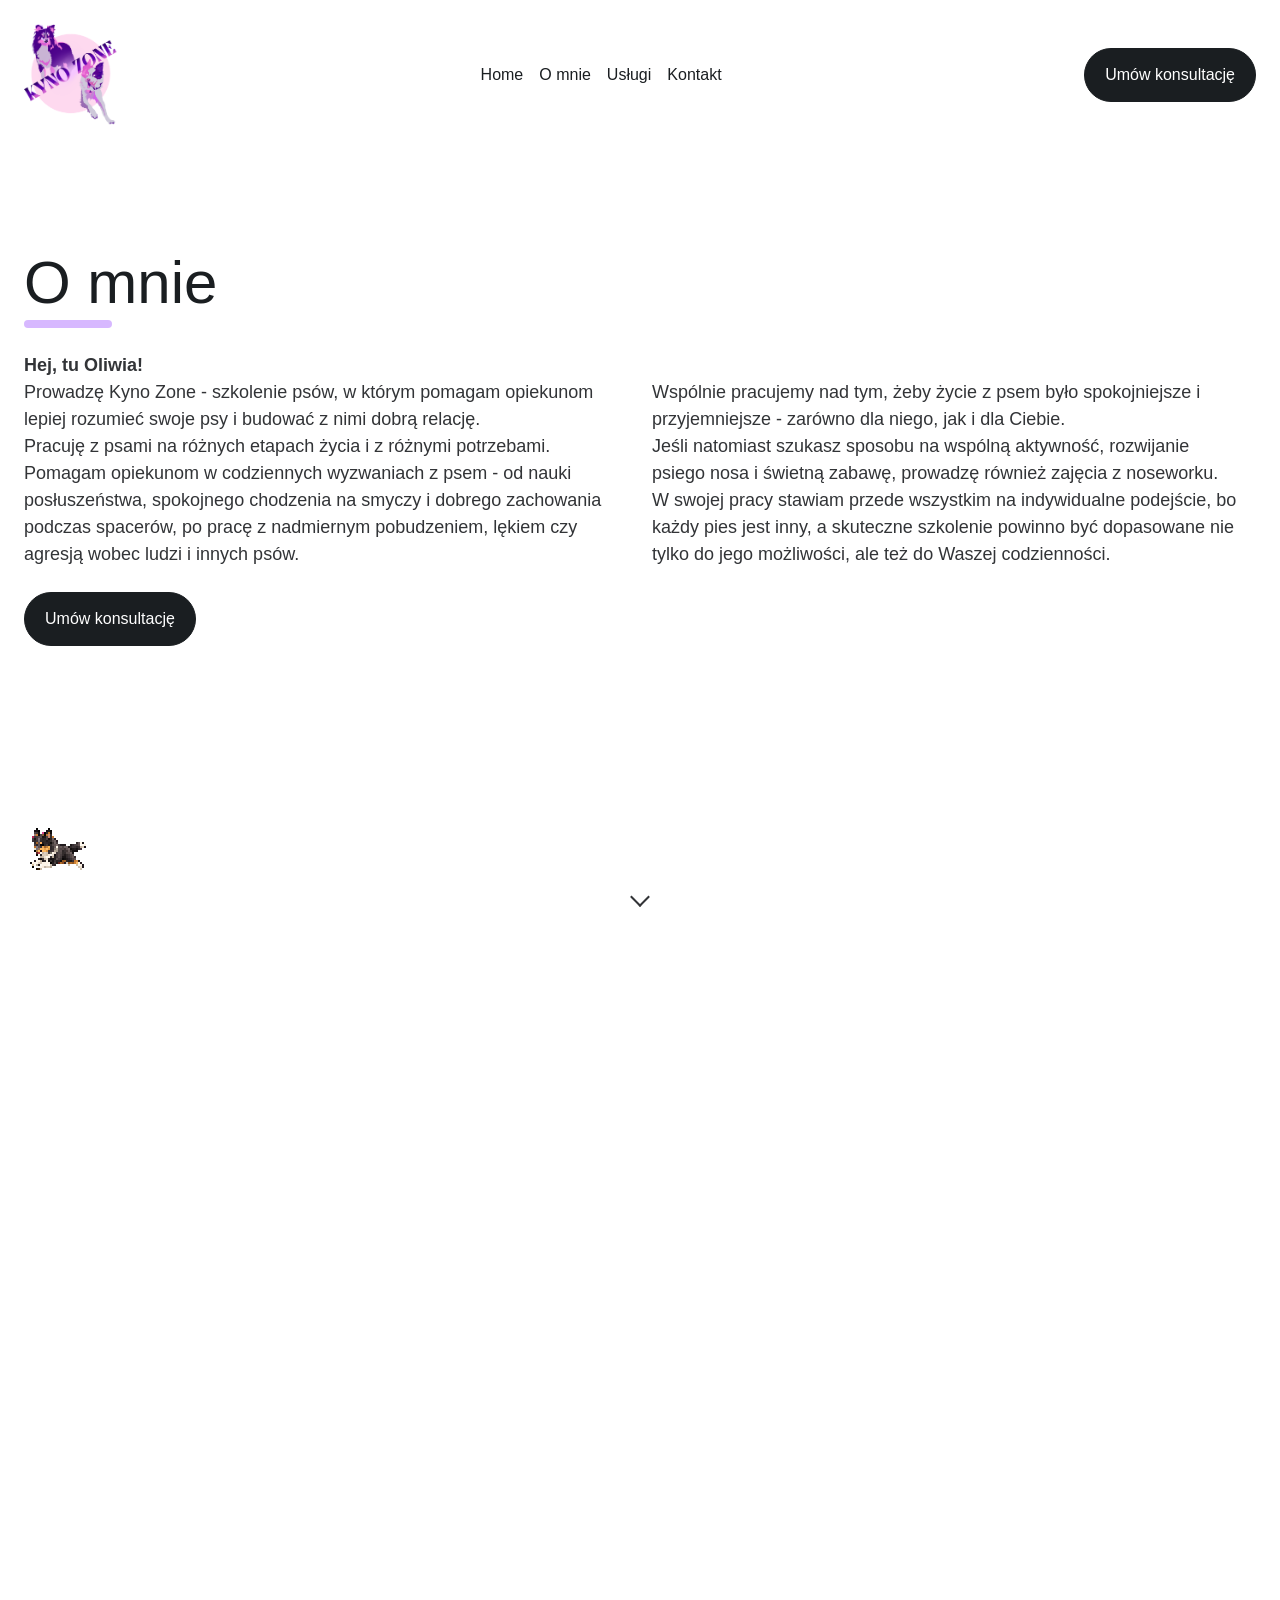
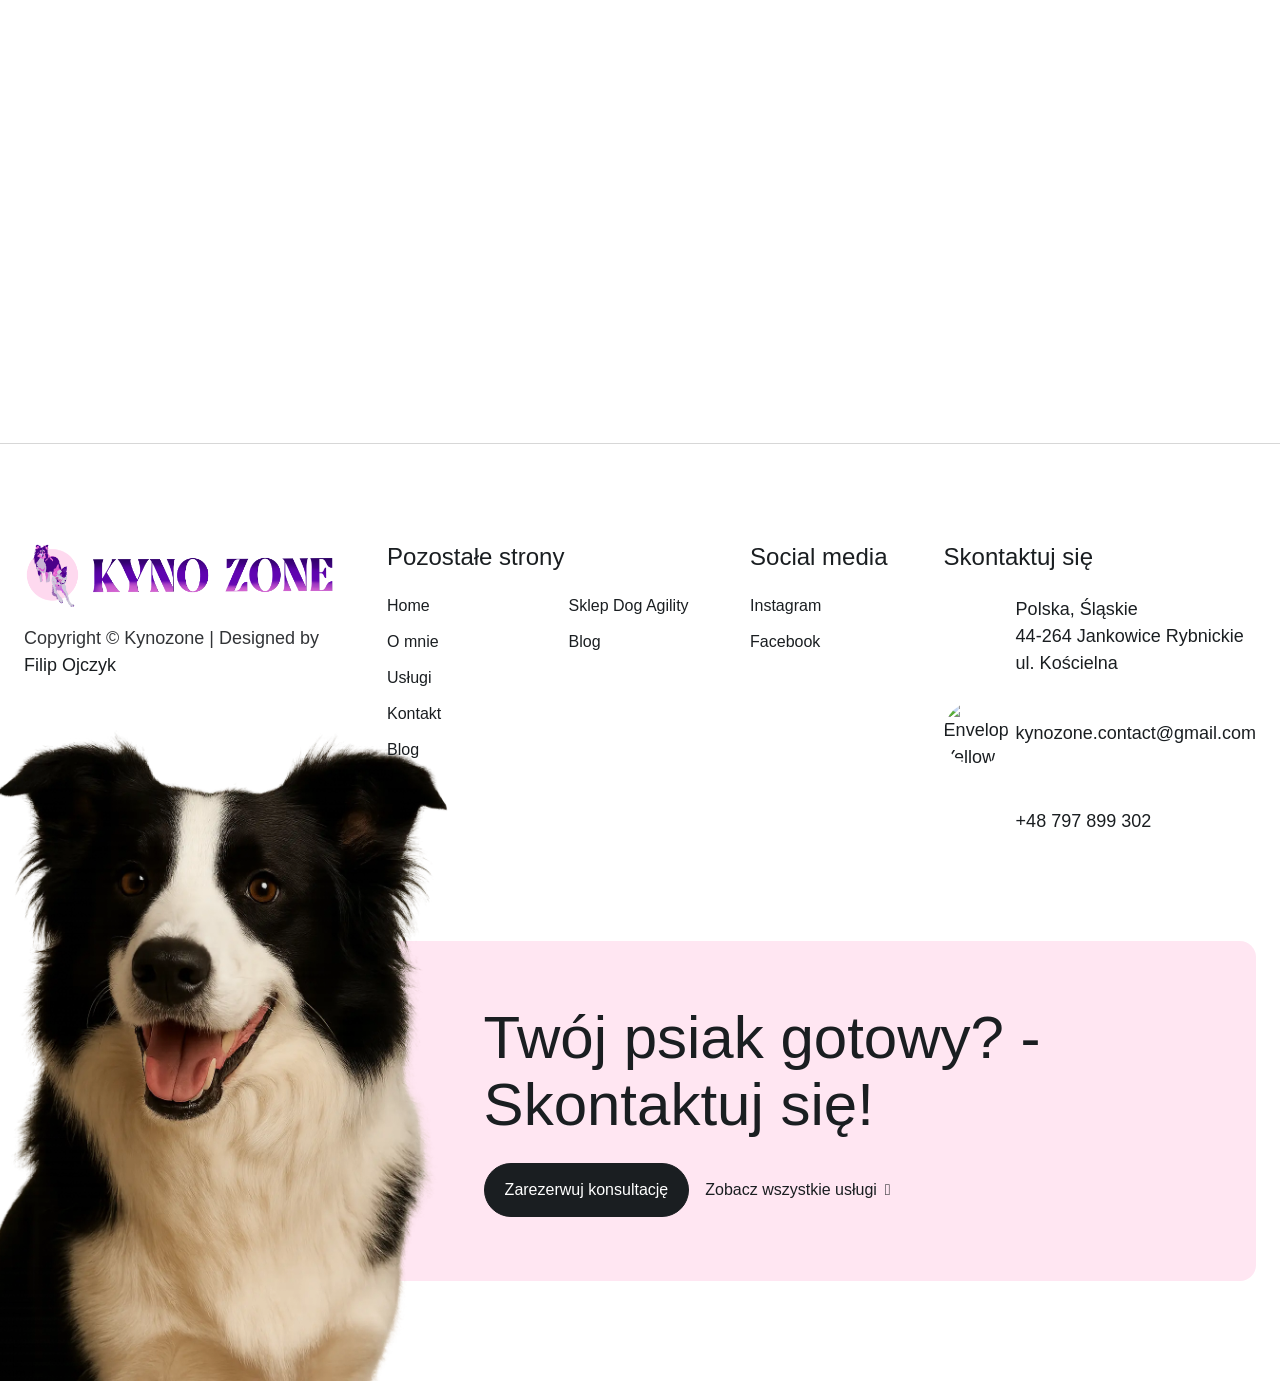
==== commit 3491406f: "Convert site images to WebP for faster mobile loading Add WebP versions of photos and swap all match" ====
--- a/pages/about.html
+++ b/pages/about.html
@@ -134,14 +134,14 @@
                     <div class="grid-2-columns gap-medium">
                         <div class="card-picture _02">
                             <img
-                                src="/img/IMG_1696.JPG"
+                                src="/img/IMG_1696.webp"
                                 alt="Oliwia z border collie Arrow"
                                 class="fit-cover _w-h-100"
                             />
                         </div>
                         <div class="card-picture _02">
                             <img
-                                src="/img/20240922_063735.png"
+                                src="/img/20240922_063735.webp"
                                 alt="Oliwia z psami o wschodzie słońca w górach"
                                 class="fit-cover _w-h-100"
                             />
@@ -182,7 +182,7 @@
                         <div>
                             <div class="card-picture _02" style="aspect-ratio:4/3">
                                 <img
-                                    src="/img/Nesti.jpg"
+                                    src="/img/Nesti.webp"
                                     alt="Nesti - dogfrisbee"
                                     class="fit-cover _w-h-100" />
                             </div>
@@ -198,7 +198,7 @@
                         <div>
                             <div class="card-picture _02" style="aspect-ratio:4/3">
                                 <img
-                                    src="/img/dog.png"
+                                    src="/img/dog.webp"
                                     alt="Arrow - border collie"
                                     class="fit-cover _w-h-100" />
                             </div>
@@ -376,7 +376,7 @@
                                 <div class="footer-card-bg"></div>
                             </div>
                             <div class="footer-image-absolute _01">
-                                <img src="/img/stopka1.png" srcset="/img/stopka1.png 500w, /img/stopka1.png 786w" sizes="(max-width: 767px) 100vw, (max-width: 1439px) 38vw, 524px" alt="Cat And Dog Image - Pet X Webflow Template"/>
+                                <img src="/img/stopka1.webp" srcset="/img/stopka1.webp 500w, /img/stopka1.webp 786w" sizes="(max-width: 767px) 100vw, (max-width: 1439px) 38vw, 524px" alt="Cat And Dog Image - Pet X Webflow Template"/>
                             </div>
                         </div>
                     </div>
--- a/style/style.css
+++ b/style/style.css
@@ -5102,9 +5102,21 @@
 }
 
 .card._05 {
+  position: relative;
   padding: 38px var(--components--cards--paddings--pd-default);
   height: 355px;
   box-sizing: border-box;
+}
+
+.card-link-arrow {
+  position: absolute;
+  right: var(--components--cards--paddings--pd-default);
+  bottom: 20px;
+}
+
+.card-link-arrow .icon-font-rounded {
+  font-size: 20px;
+  color: var(--components--titles-paragraphs--text-paragraphs);
 }
 
 .card._07 {
@@ -9466,7 +9478,7 @@
 .bg-floating-image.home-v2-floating-image {
   width: 624px;
   max-width: 50%;
-  inset: auto 0% 0% auto;
+  inset: 0% 0% auto auto;
 }
 
 .bottom-126px {
